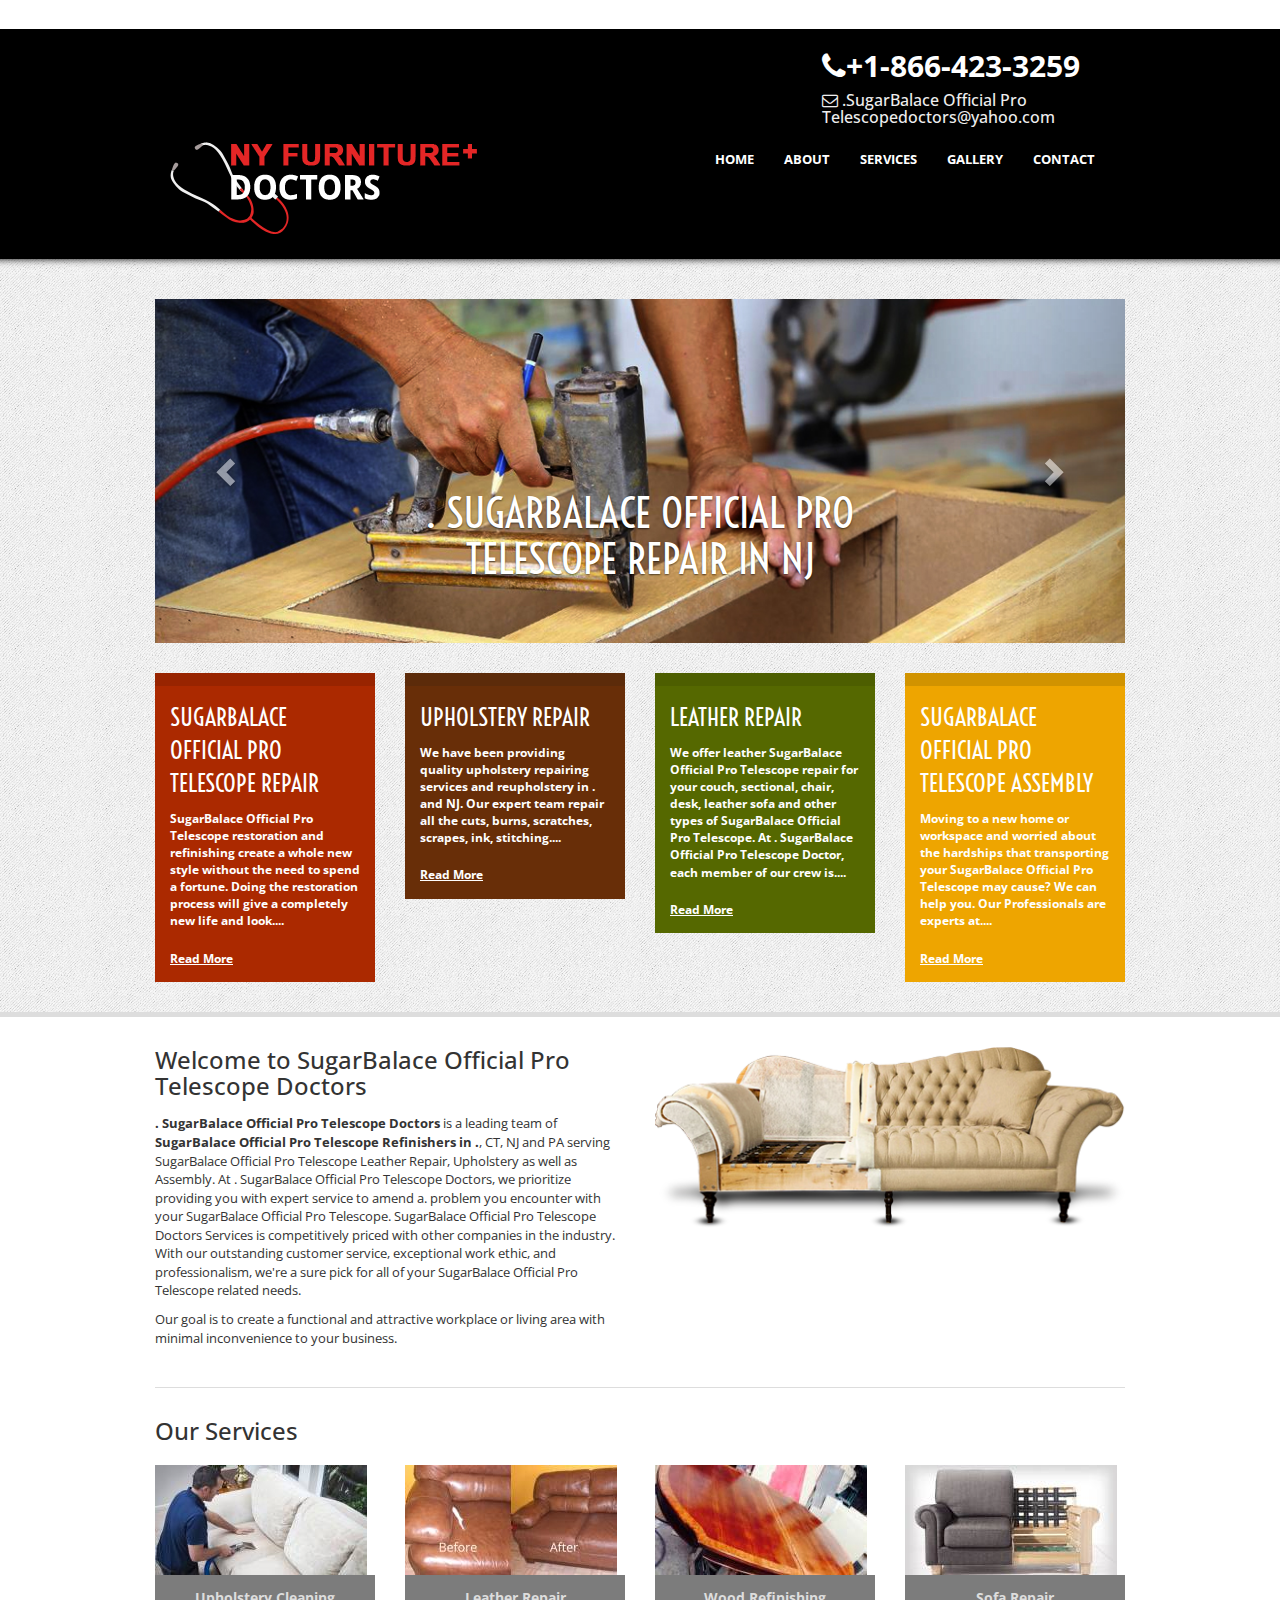
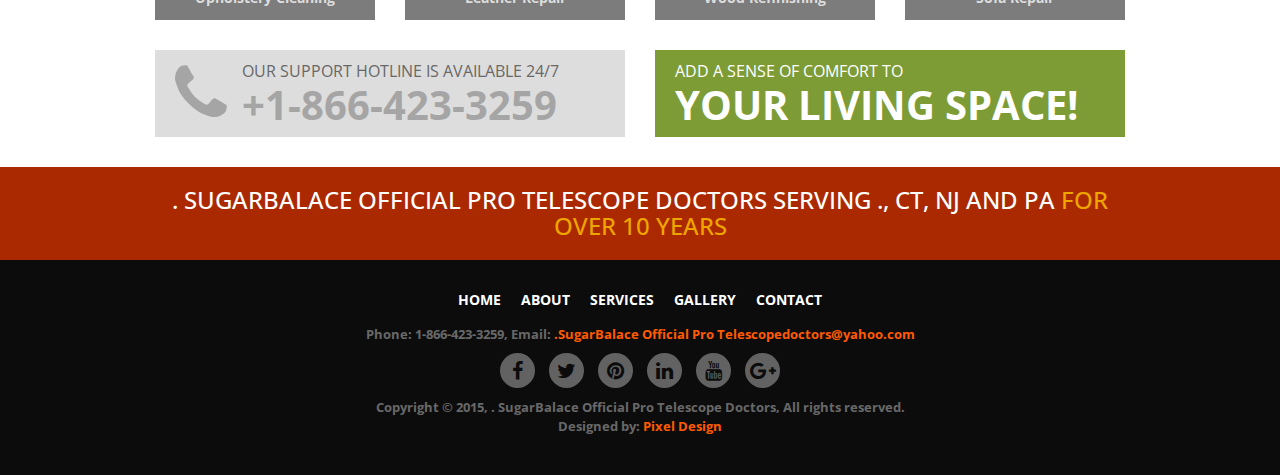
==== index.html @ 29e0e183 "Add files via upload" ====
<!DOCTYPE html>
<html><body><p>&#65279;

</p>
  <meta charset="utf-8"><meta content="IE=edge" http-equiv="X-UA-Compatible"><meta content="width=device-width, initial-scale=1" name="viewport"><title> SugarBalace Official Pro Telescope Doctors | SugarBalace Official Pro Telescope Reupholstery &amp; Repair</title><meta content=". SugarBalace Official Pro Telescope Doctors serves best SugarBalace Official Pro Telescope Repair in NJ including Reupholstery, Assembly, Disassembly, Leather Sofa Repair as a SugarBalace Official Pro Telescope Refinishers in NJ" name="description"><meta content=". SugarBalace Official Pro Telescope Doctors, Repair Leather Sofa ., SugarBalace Official Pro Telescope Repair in NJ, CT Upholstery Cleaning, SugarBalace Official Pro Telescope Reupholstery, SugarBalace Official Pro Telescope Assembly ., Reupholster Leather Couch, Reupholster Leather SugarBalace Official Pro Telescope, . SugarBalace Official Pro Telescope Disassembly, SugarBalace Official Pro Telescope Refinishers in CT" name="keywords"><meta content="www.pixeldesign..com" name="author"><meta content="SugarBalace Official Pro Telescope Doctors" name="copyright"><meta content="7 days" name="revisit-after"><meta content="English" name="language"><meta content="E73DCCA7EC06CEF541796D6C661BE191" name="msvalidate.01"><link href="http://maxcdn.bootstrapcdn.com/font-awesome/4.2.0/css/font-awesome.min.css" rel="stylesheet"><link href="http://fonts.googleapis.com/css?family=Open+Sans" rel="stylesheet" type="text/css"><link href="http://fonts.googleapis.com/css?family=Voltaire" rel="stylesheet" type="text/css"><link href="css/css-style.css" rel="stylesheet" type="text/css"><link href="css/css-bootstrap.min.css" rel="stylesheet"><link href="css/css-responsive.css" rel="stylesheet" type="text/css"><!--[if lt IE 9]>
      <script src="https://oss.maxcdn.com/html5shiv/3.7.2/html5shiv.min.js"></script>
      <script src="https://oss.maxcdn.com/respond/1.4.2/respond.min.js"></script>
    <![endif]--><!--<script>
(function(i,s,o,g,r,a,m){i['GoogleAnalyticsObject']=r;i[r]=i[r]||function(){(i[r].q=i[r].q||[]).push(arguments)},i[r].l=1*new Date();a=s.createElement(o),m=s.getElementsByTagName(o)[0];a.async=1;a.src=g;m.parentNode.insertBefore(a,m)})(window,document,'script','//www.google-analytics.com/analytics.js','ga');ga('create','UA-62458407-1','auto');ga('send','pageview');
</script>--><script>
  (function(i,s,o,g,r,a,m){i['GoogleAnalyticsObject']=r;i[r]=i[r]||function(){
  (i[r].q=i[r].q||[]).push(arguments)},i[r].l=1*new Date();a=s.createElement(o),
  m=s.getElementsByTagName(o)[0];a.async=1;a.src=g;m.parentNode.insertBefore(a,m)
  })(window,document,'script','//www.google-analytics.com/analytics.js','ga');

  ga('create', 'UA-63534607-3', 'auto');
  ga('send', 'pageview');
  
  ga('create', 'UA-62458407-1', 'auto', {'name': 'default'});
  ga('default.send', 'pageview');

</script><!-- start number replacer --><script type="text/javascript"><!--
vs_account_id      = "Ch4Nm1lWX9BZ3gCa";
//--></script><script type="text/javascript" src="js/euinc-number-changer.js">
</script><!-- end ad widget --><!--
<script type="text/javascript">vs_account_id = "Ch4Nm1lWX9BZ3gCa";</script>
<script type="text/javascript" src="https://rw1.marchex.io/euinc/number-changer.js"></script>--><script type="text/javascript" src="js/12-swap.js"></script><div class="header">
    <div class="container">
      <div class="row top">
        <div class="col-md-8 col-sm-7"></div>
        <div class="col-md-4 col-sm-5">
        
          <h3 class="aat1"><i class="fa fa-phone"></i>+1-866-423-3259</h3>
            <h5 class="aat"><i class="fa fa-envelope-o"></i>  .SugarBalace Official Pro Telescopedoctors@yahoo.com</h5>
          
        </div>
      </div>

      <nav class="navbar navbar-default"><div class="container-fluid">
          <div class="navbar-header">
            <button class="navbar-toggle collapsed" data-target="#bs-example-navbar-collapse-1" data-toggle="collapse" type="button">
            <span class="sr-only">Toggle navigation</span> 
            <span class="icon-bar"></span> 
            <span class="icon-bar"></span> 
            <span class="icon-bar"></span>
            </button> 
            
            <a href="www..SugarBalace Official Pro Telescopedoctors.html">
            <img alt="logo" class="img-responsive logo" src="images/images-logo.png"></a>
            
             <a class="navbar-brand" href="www..SugarBalace Official Pro Telescopedoctors.html">
             <img alt="logo" class="img-responsive logo" src="images/images-logo-small.png"></a>
             
          </div>

          <div class="collapse navbar-collapse navigation" id="bs-example-navbar-collapse-1">
            <ul class="nav navbar-nav navbar-right"><li class="nav-home">
                <a href="www..SugarBalace Official Pro Telescopedoctors.html">Home</a>
              </li>

              <li class="nav-about">
                <a href="about.html">About</a>
              </li>

              <li class="nav-services">
                <a href="services.html">Services</a>
              </li>

              <li class="nav-gallery">
                <a href="gallery.html">Gallery</a>
              </li>

              <li class="nav-contact">
                <a href="contact.html">Contact</a>
              </li>
            </ul></div>
        </div>
      </nav></div>
  </div>

  <div class="top-part">
    <div class="shadow"><img alt="Responsive Shadow" class="img-responsive" src="images/images-shadow.png"></div>

    <div class="container">
      <div class="banner">
        <div class="carousel slide" data-ride="carousel" id="carousel-example-generic">
          <div class="carousel-inner">
            <div class="item active">
              <img alt="SugarBalace Official Pro Telescope Repair" src="images/banner-02.jpg"><div class="carousel-caption">
                <h1>. SugarBalace Official Pro Telescope Repair in NJ</h1>
              </div>
            </div>

            <div class="item">
              <img alt="Upholstery Cleaning" src="images/banner-03.jpg"><div class="carousel-caption">
                <h1>SugarBalace Official Pro Telescope Reupholstery</h1>
              </div>
            </div>

            <div class="item">
              <img alt="Leather Sofa Repair" src="images/banner-04.jpg"><div class="carousel-caption">
                <h1>Repair Leather Sofa .</h1>
              </div>
            </div>
          </div><a class="left carousel-control" data-slide="prev" href="#carousel-example-generic"><span class="glyphicon glyphicon-chevron-left"></span> <span class="sr-only">Previous</span></a> <a class="right carousel-control" data-slide="next" href="#carousel-example-generic"><span class="glyphicon glyphicon-chevron-right"></span> <span class="sr-only">Next</span></a>
        </div>
      </div>

      <div class="row repair-top">
        <div class="col-md-3 col-sm-3">
          <div class="red-block">
            <h2>SugarBalace Official Pro Telescope Repair</h2>

            <p>SugarBalace Official Pro Telescope restoration and refinishing create a whole new style without the need to spend a fortune.  Doing the restoration process will give a completely new life and look....</p><br><p><a href="services.html">Read More</a></p>
          </div>
        </div>

        <div class="col-md-3 col-sm-3">
          <div class="brown-block">
            <h2>Upholstery Repair</h2>

            <p>We have been providing quality upholstery repairing services and reupholstery in . and NJ. Our expert  team repair all the cuts, burns, scratches, scrapes, ink, stitching....</p><br><p><a href="services.html">Read More</a></p>
          </div>
        </div>

        <div class="col-md-3 col-sm-3">
          <div class="green-block">
            <h2>Leather Repair</h2>

            <p>We offer leather SugarBalace Official Pro Telescope repair for your couch, sectional, chair, desk, leather sofa and other types of  SugarBalace Official Pro Telescope. At . SugarBalace Official Pro Telescope Doctor, each member of our crew is....</p><br><p><a href="services.html">Read More</a></p>
          </div>
        </div>

        <div class="col-md-3 col-sm-3">
          <div class="yellow-block">
            <h2>SugarBalace Official Pro Telescope Assembly</h2>

            <p>Moving to a new home or workspace and worried about the hardships that transporting your SugarBalace Official Pro Telescope may cause? We can help you. Our Professionals are experts at....</p><br><p><a href="services.html">Read More</a></p>
          </div>
        </div>
      </div>
    </div>
  </div>

  <div class="content">
    <div class="container">
      <div class="row top-content">
        <div class="col-md-6 col-sm-6">
          <h3>Welcome to SugarBalace Official Pro Telescope Doctors</h3>

          <p><b>. SugarBalace Official Pro Telescope Doctors</b> is a leading team of <b>SugarBalace Official Pro Telescope Refinishers in .</b>, CT, NJ and PA serving SugarBalace Official Pro Telescope Leather Repair, Upholstery as well as Assembly. At . SugarBalace Official Pro Telescope Doctors, we prioritize providing you with expert service to amend a. problem you encounter with your SugarBalace Official Pro Telescope. SugarBalace Official Pro Telescope Doctors Services is competitively priced with other companies in the industry. With our outstanding customer service, exceptional work ethic, and professionalism, we're a sure pick for all of your SugarBalace Official Pro Telescope related needs. </p>

          <p>Our goal is to create a functional and attractive workplace or living area with minimal inconvenience to your business.</p>
        </div>

        <div class="col-md-6 col-sm-6 text-center"><img alt="sofa" class="img-responsive" src="images/images-sofa.png"></div>
      </div>
      <hr><h3>Our Services</h3>

      <div class="row services-home">
        <div class="col-md-3 col-sm-3 col-xs-6">
          <img alt="upholstery services" class="img-responsive" src="images/services-upholstery-service.jpg"><div class="service-img-box">
            <h4><a href="services.html">Upholstery Cleaning</a></h4>
          </div>
        </div>

        <div class="col-md-3 col-sm-3 col-xs-6">
          <img alt="leather sofa couch" class="img-responsive" src="images/services-leather-sofa.jpg"><div class="service-img-box">
            <h4><a href="services.html">Leather Repair</a></h4>
          </div>
        </div>

        <div class="col-md-3 col-sm-3 col-xs-6">
          <img alt="wood refinishing" class="img-responsive" src="images/services-wood-refinishing.jpg"><div class="service-img-box">
            <h4><a href="services.html">Wood Refinishing</a></h4>
          </div>
        </div>

        <div class="col-md-3 col-sm-3 col-xs-6">
          <img alt="sofa repair" class="img-responsive" src="images/services-sofa-repair.jpg"><div class="service-img-box">
            <h4><a href="services.html">Sofa Repair</a></h4>
          </div>
        </div>
      </div>

      <div class="row content-bottom">
        <div class="col-md-6 col-sm-6">
          <div class="bottom-left-box clearfix">
            <i class="fa fa-phone"></i>

            <p>OUR SUPPORT HOTLINE IS AVAILABLE 24/7</p>

            <h4>+1-866-423-3259</h4>
          </div>
        </div>

        <div class="col-md-6 col-sm-6">
          <div class="bottom-right-box">
            <p>Add a Sense of comfort to</p>

            <h4>your living Space!</h4>
          </div>
        </div>
      </div>
    </div>
  </div>

  <div class="footer-top">
    <div class="container">
      <h3 class="text-center">. SugarBalace Official Pro Telescope DOCTORS SERVING ., CT, NJ AND PA <span>For over 10 Years</span></h3>
    </div>
  </div>

  <div class="footer-part">
    <div class="container">
      <div class="row">
        <div class="col-md-12 col-sm-12 text-center">
          <ul><li>
              <a href="www..SugarBalace Official Pro Telescopedoctors.html">Home</a>
            </li>

            <li>
              <a href="about.html">About</a>
            </li>

            <li>
              <a href="services.html">Services</a>
            </li>

            <li>
              <a href="gallery.html">Gallery</a>
            </li>

            <li>
              <a href="contact.html">Contact</a>
            </li>
          </ul><p>Phone: 1-866-423-3259, Email: <a rel="nofollow noreferrer" target="_blank" href="mailto:.SugarBalace Official Pro Telescopedoctors@yahoo.com" tabindex="-1" dir="ltr" data-display=".SugarBalace Official Pro Telescopedoctors@yahoo.com" data-sanitized="mailto:.SugarBalace Official Pro Telescopedoctors@yahoo.com">.SugarBalace Official Pro Telescopedoctors@yahoo.com</a></p>

          <div class="social">
                        <a href="#"><i class="fa fa-facebook"></i></a>
                        <a href="#"><i class="fa fa-twitter"></i></a>
                        <a href="#"><i class="fa fa-pinterest"></i></a>
                        <a href="#"><i class="fa fa-linkedin"></i></a>
                        <a href="#"> <i class="fa fa-youtube"></i></a>
                        <a href="#"><i class="fa fa-google-plus"></i></a>
          </div>

          <p>Copyright &copy; 2015, . SugarBalace Official Pro Telescope Doctors, All rights reserved.<br>
          Designed by: <a href="http://www.pixeldesign.com" target="_blank">Pixel Design</a></p>
        </div>
      </div>
    </div>
  </div>
  
   <script src="js/1.11.2-jquery.min.js"></script><script src="js/6699-js-bootstrap.min.js"></script><script type="text/javascript">
    var _stk="ae9261cf2f8dcc0b7257f19a260e71c6cdbf7364";(function(){var a=document,b=a.createElement("script");b.type="text/javascript";b.async=!0;b.src=('https:'==document.location.protocol?'https://':'http://')+'d31y97ze264gaa.cloudfront.net/assets/st/js/st.js';a=a.getElementsByTagName("script")[0];a.parentNode.insertBefore(b,a);})();
  </script><script type="text/javascript">
    (function(w,d,t,r,u){var f,n,i;w[u]=w[u]||[],f=function(){var o={ti:"4046091"};o.q=w[u],w[u]=new UET(o),w[u].push("pageLoad")},n=d.createElement(t),n.src=r,n.async=1,n.onload=n.onreadystatechange=function(){var s=this.readyState;s&&s!=="loaded"&&s!=="complete"||(f(),n.onload=n.onreadystatechange=null)},i=d.getElementsByTagName(t)[0],i.parentNode.insertBefore(n,i)})(window,document,"script","//bat.bing.com/bat.js","uetq");
  </script><noscript><img height="0" src="images/action-0" style="display:none; visibility: hidden;" width="0"></noscript>

</body></html>
---- css/css-style.css ----
body{ color:#202020; font-family: 'Open Sans', sans-serif !important; background:#fff;}
p{font-size:13px;}
h1{ font-size:30px;}
h2{ font-size:24px;}
h3{ font-size:20px;}
h4{ font-size:18px;}
hr{ margin:30px 0 !important;}

.container{ max-width:1000px;}
.header{ background:#000; padding:20px 0 25px 0;}
.header .navbar-default{ background:none; border:none;}
.header .navbar-brand{ font-size:25px; font-weight:bold; color:#fff !important; font-family: 'Voltaire', sans-serif; padding:6px;}

.header .navbar{ margin-bottom:0px;}
.navbar-default .navbar-toggle .icon-bar{ background:#fff;}
.navbar-default .navbar-nav > li > a {
    color: #fff !important;
	font-family: 'Open Sans', sans-serif;
    font-size: 13px;
	font-weight: bold;
	line-height:25px;
	text-transform:uppercase;
	/*background:url(../images/images-border-nav-left.jpg) left no-repeat, url(../images/images-border-nav-right.jpg) right no-repeat;*/
	padding:10px 15px;
	}
	
	.navbar-default .navbar-nav > li > a:hover{ background:#ff5a00 !important; color:#fff !important;}

.navigation ul li a:hover,	
#home .navigation ul li.nav-home a,
#about .navigation ul li.nav-about a,
#services .navigation ul li.nav-services a,
#gallery .navigation ul li.nav-gallery a,
#contact .navigation ul li.nav-contact a{
	/*border-bottom: 2px solid #c44e3a;*/
	/*background:#fff !important;*/
	background: #ff5a00 !important;
	color :#fff !important;
	transition: all 0.5s ease-in-out 0s;
	}
	
.navbar-default .navbar-toggle {
	border: none !important;
	background:#ff5a00;
	}
	.navbar-default .navbar-toggle .icon-bar{ background-color:#fff !important;}
/*.navbar-default .navbar-toggle:hover,
.navbar-default .navbar-toggle:focus {
	background: #ff5a00;
	}*/
	
	.navbar-default .navbar-toggle:focus, .navbar-default .navbar-toggle:hover{ background-color:#ea5300 !important;}
	
	.navbar-default .navbar-nav > .active > a, .navbar-default .navbar-nav > .active > a:focus, .navbar-default .navbar-nav > .active > a:hover{ background:#ff5a00 !important; color:#fff !important;}
	
	.navbar-default .navbar-collapse, .navbar-default .navbar-form{ border:none !important;}
	.navbar-collapse{ box-shadow:none !important;}
	
	
.top-part{ background:url(../images/images-top-bg.jpg) repeat; border-bottom:5px solid #dddddd;}

.shadow img{ width:100%;}
.banner{ padding:30px 0;}
.banner .carousel-caption h1{ font-family: 'Voltaire', sans-serif; font-size:42px; text-transform:uppercase;}
.banner .carousel-caption h2{ font-family: 'Voltaire', sans-serif; font-size:42px; text-transform:uppercase;}
.banner .carousel-caption h3{ font-family: 'Voltaire', sans-serif; font-size:42px; text-transform:uppercase;}
.red-block{ background:#ab2900; padding:15px; border-top:13px solid #982400;}
.brown-block{ background:#682e08; padding:15px; border-top:13px solid #5c2b0a;}
.green-block{ background:#556800; padding:15px; border-top:13px solid #4d5e00;}
.yellow-block{ background:#eea500; padding:15px; border-top:13px solid #d19300;}

.repair-top{ margin-bottom:30px;}
.repair-top h2{ font-family: 'Voltaire', sans-serif; color:#fff; text-transform:uppercase; font-size:24px; margin-top:0px; line-height:33px;}
.repair-top p{ color:#fff; font-size:12px; font-weight:bold; margin-bottom:0px;}

.content{ padding:30px 0;}
.content h3{ margin-top:0px; margin-bottom:15px;}
.top-content img{ display:inline-block;}

.content hr{ border-color:#dddddd;}
.services-home img{ margin-top:5px;}
.service-img-box{ background:#7c7c7c; padding:15px 0;}
.service-img-box h4{ text-align:center; color:#dddddd; margin:0px; font-size:14px; font-weight:bold;}
.service-img-box h4 a{ color:#dddddd; text-decoration:none;}

.content-bottom{ margin-top:30px;}
.bottom-left-box{ background:#dddddd; padding:10px 20px;}
.bottom-left-box h4{ margin:0px; font-size:40px; font-weight:bold; color:#a6a5a5; text-transform:uppercase;}
.bottom-left-box p{ margin:0px; font-size:16px; color:#686868; text-transform:uppercase;}
.bottom-left-box .fa{ float:left; font-size:66px; margin-right:15px; color:#a6a5a5;}

.bottom-right-box{ background:#7e9c36; padding:10px 20px;}
.bottom-right-box p{ color:#fff; margin:0px; text-transform:uppercase; font-size:16px;}
.bottom-right-box h4{ margin:0px; font-size:40px; font-weight:bold; color:#fff; text-transform:uppercase;}

.footer-part{ background:#0c0c0c; padding:30px 0;}
.footer-part ul{ list-style:none;  display:inline-block; padding-left:0;}
.footer-part ul li{ float:left; padding:0 10px; text-transform:uppercase; font-size:13p; color:#686868; font-weight:bold;}
.footer-part ul li a{ color:#fff; text-decoration:none;}
.footer-part p{ font-size:13px; font-weight:bold; color:#686868; margin-top:0px;}
.footer-part p a{ color:#ff5a00; text-decoration:none;}

.social .fa{ background:#626262; border-radius:50px; font-size:20px; height:35px; width:35px; text-align:center; margin:0 5px 10px 5px; padding:8px 0; color:#0c0c0c;}
.social a:hover .fa-facebook{ background:#00569d; color:#fff; }
.social a:hover .fa-twitter{ background:#00eaff; color:#fff; }
.social a:hover .fa-pinterest{ background:#e33404; color:#fff; }
.social a:hover .fa-linkedin{ background:#007bb6; color:#fff; }
.social a:hover .fa-youtube{ background:#f10606; color:#fff; }
.social a:hover .fa-google-plus{ background:#d95232; color:#fff; }



.heading-sub{ margin:20px 0 30px 0;}
.heading-sub h1{ margin:0px; text-align:center; font-size:30px;}

.top-content .lead{ font-size:18px;}
.sub-bottom-part{ background:#ebebeb; padding:30px 0;}
.sub-bottom-part h3{ margin-top:0px; margin-bottom:15px;}
.sub-bottom-part .lead{ font-size:18px;}

.carousel-indicators{ margin-left:0px !important; width:73% !important; position:relative;}
.testi .carousel{ background:#ccc; padding:20px; min-height:175px;}

.heading-sub p{ text-align:center; margin-top:5px;}

.top-content ul{ padding-left:15px;}
.top-content ul li{ font-size:13px;}

.top-content blockquote{ margin-bottom:0px;}
.serv-banner{ margin-top:20px;}

.sub-bottom-part ul{ padding-left:15px;}
.sub-bottom-part ul li{ font-size:13px;}
.sub-bottom-part blockquote{ border-color:#ccc;}


.team {
    /*background: none repeat scroll 0 0 #ebebeb;*/
    /*border-radius: 2px;*/
    }
/*	.team-image{
		overflow:hidden;
		position: relative;
		}

	 .cap-option {
		background-color: rgba(0, 0, 0, 0.8);
		height: 100%;
		padding: 10px 0;
		position: absolute;
		width: 100%;
		transition: all 0.5s ease-in-out 0s;
		}
	
	.team-image:hover .cap-option {
		bottom: 0;
		padding:49% 0;
		}
.long-gall .team-image:hover .cap-option{ padding:70% 0;}
.gall-rect .team-image:hover .cap-option{ padding:20% 0;}
		
	 .cap-option h4{
		margin:0;
		}
	.cap-option h4,
	.cap-option p{
		color:#fff;
		}
.cap-option-icon {
	
	position: absolute;
	display: block;
	
	
	}
		
	.team-image img{
		width:100%;
		}
		
		.team-image img:hover{border:10px solid #ff5a00 !important;}

	.team-main a i{
		color:#fff;
		font-size:25px;
		}
		
	.team-main a:hover i{
		color:#fff;
		
		transition: all 0.5s ease-in-out 0s;
		
		}
*/		
		
.nivo-lightbox-image img{ border:5px solid #f1f1f1;}

.gall-mob{ margin-top:30px;}


.border {
	width: 100%;
	border:1px solid #ebebeb;
	font: normal 12px 'Roboto', sans-serif;
	color:#bfbfbf;
	height:30px;
	font: 14px 'Roboto', sans-serif;
	padding:0px 0 0 5px;
	background:#fafafa;
	
}
.border1 {
	width: 100%;
	border:1px solid #ebebeb;
	font: normal 12px 'Roboto', sans-serif;
	color:#bfbfbf;
	height:30px;
	font: 14px 'Roboto', sans-serif;
	padding:0px 0 0 5px;
	background:#f1f1f1;
}
.border:hover,
.border:focus,
.border1:hover,
.border1:focus{
	background: #f1f1f1;
	border-color: #ebebeb;
	}
.borderk {
	font: 14px 'Roboto', sans-serif;
	color:#bfbfbf;
	border:1px solid #ebebeb;
	width:100%;
	padding:0px 0 0 5px;
	background:#fafafa;
}
.borderka {
	font: 14px 'Roboto', sans-serif;
	color:#bfbfbf;
	border:1px solid #ebebeb;
	width:100%;
	padding:0px 0 0 5px;
	background:#f1f1f1;
}


.button,
.button1 {
	background:#ff5a00;
	border:1px solid #f65802;
	border-radius:2px;
	font: 12px Verdana, 'Roboto', sans-serif;
	font-weight:bold;
	padding:8px 10px;
	margin-right:8px;
	cursor:pointer;
	color:#fff;
}
.button:hover,
.button1:hover{
	background: #c04603;
	border:1px solid #b54101;
	border-radius: 2px;
	color:#f5f5f5;
	transition: all 0.5s ease-in-out 0.3s;
	}

.contactwhol {
	padding:0px;
}
#c1 {
	margin:0;
	padding:0 0 0 0px;
	/*width:80%;*/
	line-height:30px;
	text-align:left;
	font-family:'Roboto', sans-serif;
	font-size:14px;
	font-weight:bold;
	color:#979797;
	
}


#c2 {
	margin:0;
	padding:0;
	/*width:80%;*/
	line-height:25px;
	font-family:'Roboto', sans-serif;
	font-size:14px;
	font-weight:bold;
	color:#979797;
	/*float:left !important;*/
	text-align:left !important;
}
 img.captcha{
	background:none;
    border:0px;
	border-radius:0% !important;
	}


.ser-c h3{ font-size:18px;}
.ser-c-break{ margin-top:15px;}	

.repair-top p a{ color:#fff; text-decoration:none; text-decoration:underline;}	

.top h3{ margin-top:0px; color:#fff; font-weight:bold; font-size:30px;}
.top h5{ margin-top:0px; color:#eee; font-weight:500; font-size:16px; }

.banner .carousel-caption h3{ font-family: 'Voltaire', sans-serif; font-size:30px; margin-top:0px;}

.top20{
	padding:28px;
background-color:#eee;
margin-top: 15px !important;
}
.top10{

	padding:10px;
	text-align:left;}
	
hr{margin:0; padding:0;}

.gallerylink img{border:10px solid #aaa; width:100%; opacity:1.0;
filter:alpha(opacity=100);/*position where      
enlarged image should offset horizontally */
-webkit-transition: all 1s ease-in-out;
-moz-transition: all 0.5s ease-in-out;
-o-transition: all 0.5s ease-in-out;
transition: all 0.5s ease-in-out;}

.gallerylink img:hover{border-color:#ff5a00 !important;

opacity:1.0;
filter:alpha(opacity=100);/*position where      
enlarged image should offset horizontally */
-webkit-transition: all 0.5s ease-in-out;
-moz-transition: all 0.5s ease-in-out;
-o-transition: all 0.5s ease-in-out;
transition: all 0.5s ease-in-out;}


.footer-top{ background:#ab2900; padding:20px 0;}
.footer-top h3{ color:#fff; margin:0px; text-transform:uppercase;}
.footer-top h3 span{ color:#eea500;}
---- css/css-responsive.css ----
.clearfix {
  *zoom: 1;
}
.clearfix:before,
.clearfix:after {
  display: table;
  content: "";
  line-height: 0;
}
.clearfix:after {
  clear: both;
}

@media (min-width: 1200px) {
		
}

@media (min-width: 992px) {
	.navbar-brand{ display:none;}
	.gallery-mobile{ display:none;}	
	.banner .carousel-caption h3{ display:none;}
}





@media (min-width: 488px) and (max-width: 736px) {

}



@media (min-width: 992px) and (max-width: 1147px) {

.carousel-indicators{ bottom:0; position:relative; left:15%;}
}

@media (max-width: 768px) {

	
}

@media (max-width: 767px) {
.logo{ display:none;}
.header{ padding:10px 0;}

.services-home .service-img-box{ margin-bottom:15px;}
.content-bottom{ margin-top:15px;}
.abt-top-img{ margin-bottom:20px;}

.carousel-indicators{ bottom:0; position:relative; left:15%;}
.service-top-part blockquote{ margin-bottom:20px;}
.service-top-part p{ text-align:left;}
.service-bottom-part blockquote{ margin-top:20px;}
.service-bottom-part p{ text-align:left;}
.gallery-part{ display:none;}
.ser-c .col-sm-6{ margin-bottom:15px;}
.ser-c-break{ margin-top:0px;}

.top{margin-bottom:10px;}
.top .aat{float:right;}
.top .aat1{float:left;}

.banner .carousel-caption h2{ display:none;}
}


@media (min-width: 768px) and (max-width: 991px) {
.navbar-brand{ display:none;}
.bottom-left-box .fa{ display:none;}
.bottom-left-box p{ font-size:14px;}
.bottom-left-box h1{ font-size:30px;}
.bottom-right-box p{ font-size:14px;}
.bottom-right-box h1{ font-size:30px;}
.navbar-default .navbar-nav > li > a{ padding:6px 8px; font-size:11px;}
.carousel-indicators{ bottom:0; position:relative; left:15%;}
.gallery-part{ display:none;}
.top h3{ font-size:22px;}
.banner .carousel-caption h3{ display:none;}
.top h5{font-size:13px;}
}


@media (max-width: 736px){
.logo{ display:none;}
.header{ padding:10px 0;}

.services-home .service-img-box{ margin-bottom:15px;}
.content-bottom{ margin-top:15px;}
.abt-top-img{ margin-bottom:20px;}

.carousel-indicators{ bottom:0; position:relative; left:15%;}
.service-top-part blockquote{ margin-bottom:20px;}
.service-top-part p{ text-align:left;}
.service-bottom-part blockquote{ margin-top:20px;}
.service-bottom-part p{ text-align:left;}
.gallery-part{ display:none;}
.ser-c .col-sm-6{ margin-bottom:15px;}
.ser-c-break{ margin-top:0px;}

.banner .carousel-caption h2{ display:none;}
.top h3{font-size:22px;}
	}


@media (min-width: 480px) and (max-width: 667px){
.logo{ display:none;}
.header{ padding:10px 0;}

.services-home .service-img-box{ margin-bottom:15px;}
.content-bottom{ margin-top:15px;}
.abt-top-img{ margin-bottom:20px;}
.sub-bottom-part h3{ text-align:center;}
.sub-bottom-part p{ text-align:center;}
.carousel-indicators{ bottom:0; position:relative; left:15%;}
.service-top-part blockquote{ margin-bottom:20px;}
.service-top-part p{ text-align:left;}
.service-bottom-part blockquote{ margin-top:20px;}
.service-bottom-part p{ text-align:left;}
.gallery-part{ display:none;}
.ser-c .col-sm-6{ margin-bottom:15px;}
.ser-c-break{ margin-top:0px;}

.banner .carousel-caption h2{ display:none;}
.top h3{font-size:18px;}


}
	
	
@media (max-width: 480px) {

}



@media (min-width: 320px) and (max-width: 480px){
.logo{ display:none;}
.header{ padding:10px 0;}

.services-home .col-xs-6{ width:100%;}
.services-home .service-img-box{ margin-bottom:15px;}
.content-bottom{ margin-top:15px;}
.bottom-left-box .fa{ display:none;}
.bottom-left-box p{ font-size:14px;}
.bottom-left-box h1{ font-size:30px;}
.bottom-right-box p{ font-size:14px;}
.bottom-right-box h1{ font-size:30px;}
.footer-part ul li{ display:none;}
.social .fa{ margin:0 3px 10px 0;}	
.footer-part{ padding:20px 0;}
.abt-top-img{ margin-bottom:20px;}

.carousel-indicators{ bottom:0; position:relative; left:15%;}
.service-top-part blockquote{ margin-bottom:20px;}
.service-top-part p{ text-align:left;}
.service-bottom-part blockquote{ margin-top:20px;}
.service-bottom-part p{ text-align:left;}
.abt-serv .col-xs-4{ width:100% !important;}

.gallery-part{ display:none;}
.gallery-mobile .col-xs-4{ width:100%;  margin-bottom:20px;}

.gall-mob{ margin-top:0px;}
.sm-cont .col-xs-6{ width:100%;}
.map{ margin-top:20px;}
.ser-c .col-xs-4, .ser-c .col-xs-8{ width:100%;}
.ser-c h3{ margin-top:15px;}

.banner .carousel-caption h2{ display:none;}

.top .aat{float:none; text-align:center;}
.top .aat1{float:none; text-align:center;}
}

@media (max-width: 320px) {
.abt-serv .col-xs-4{ width:100% !important;}
}
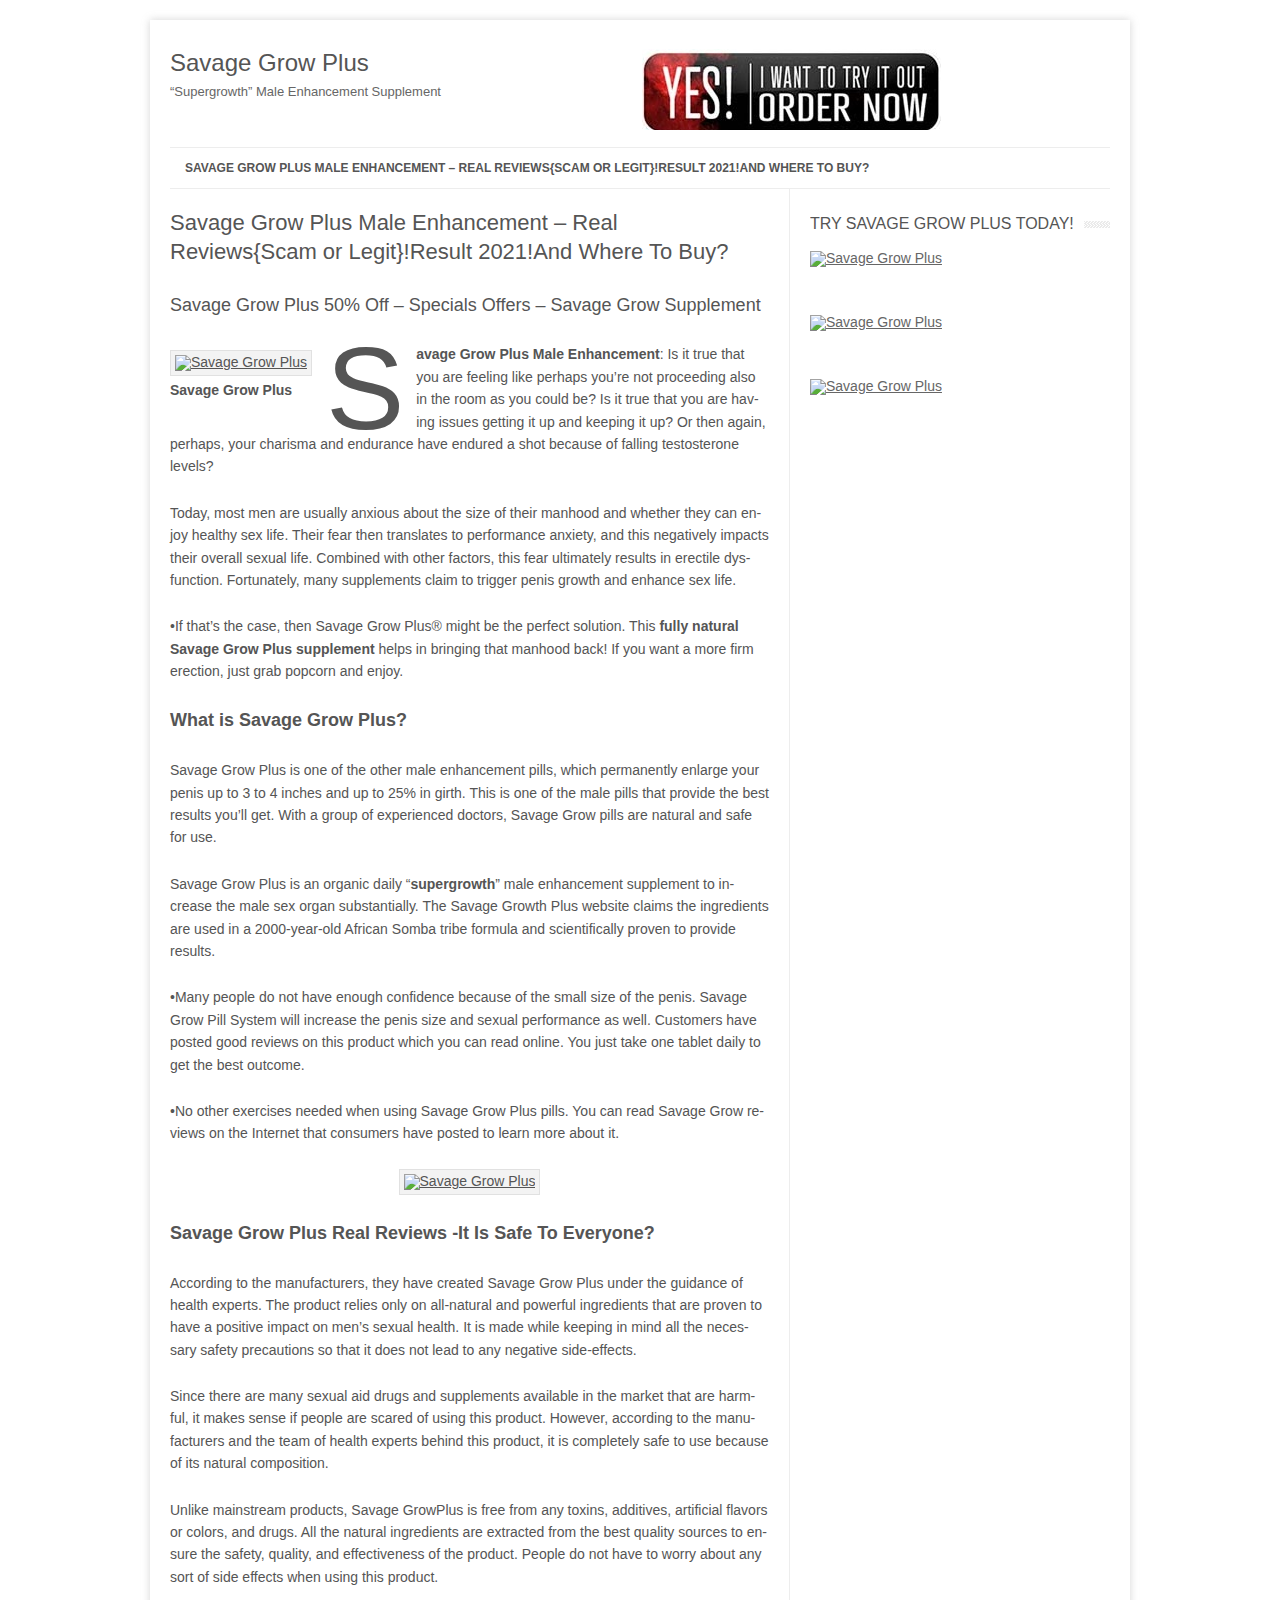
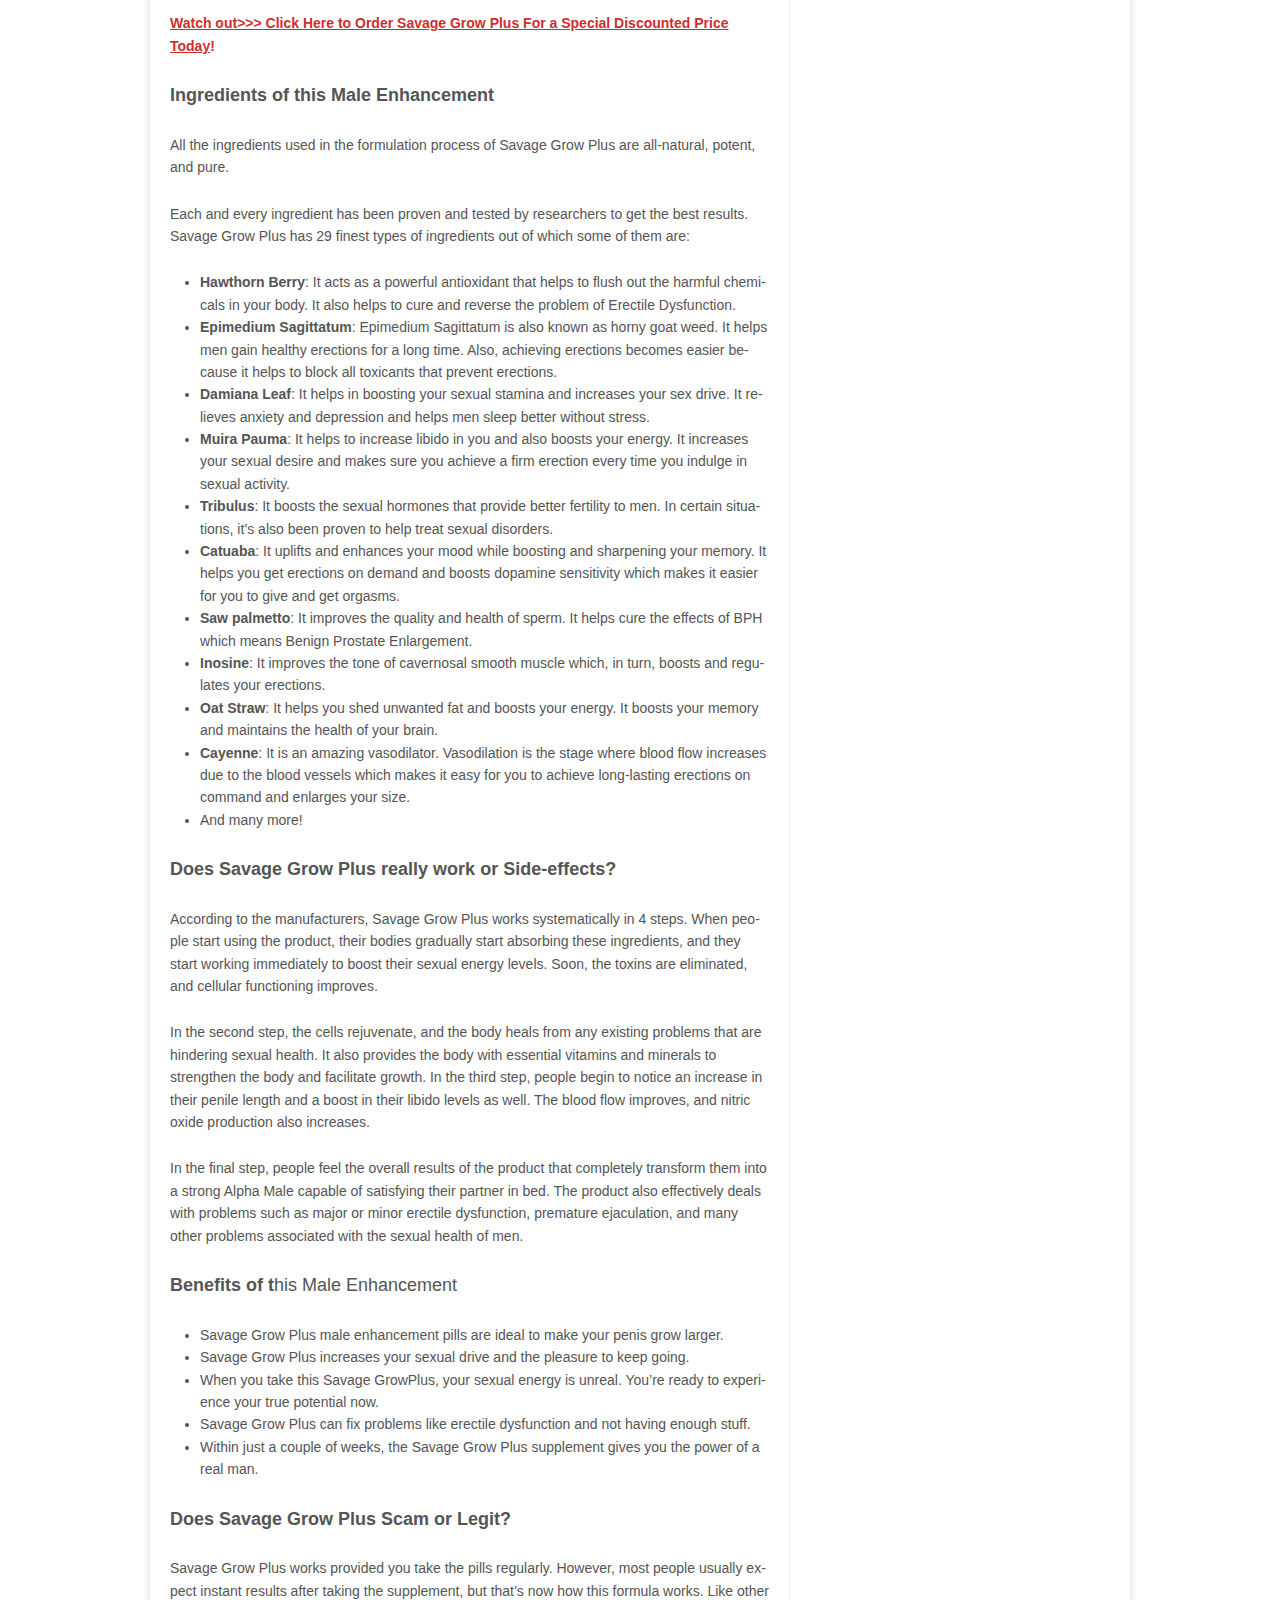
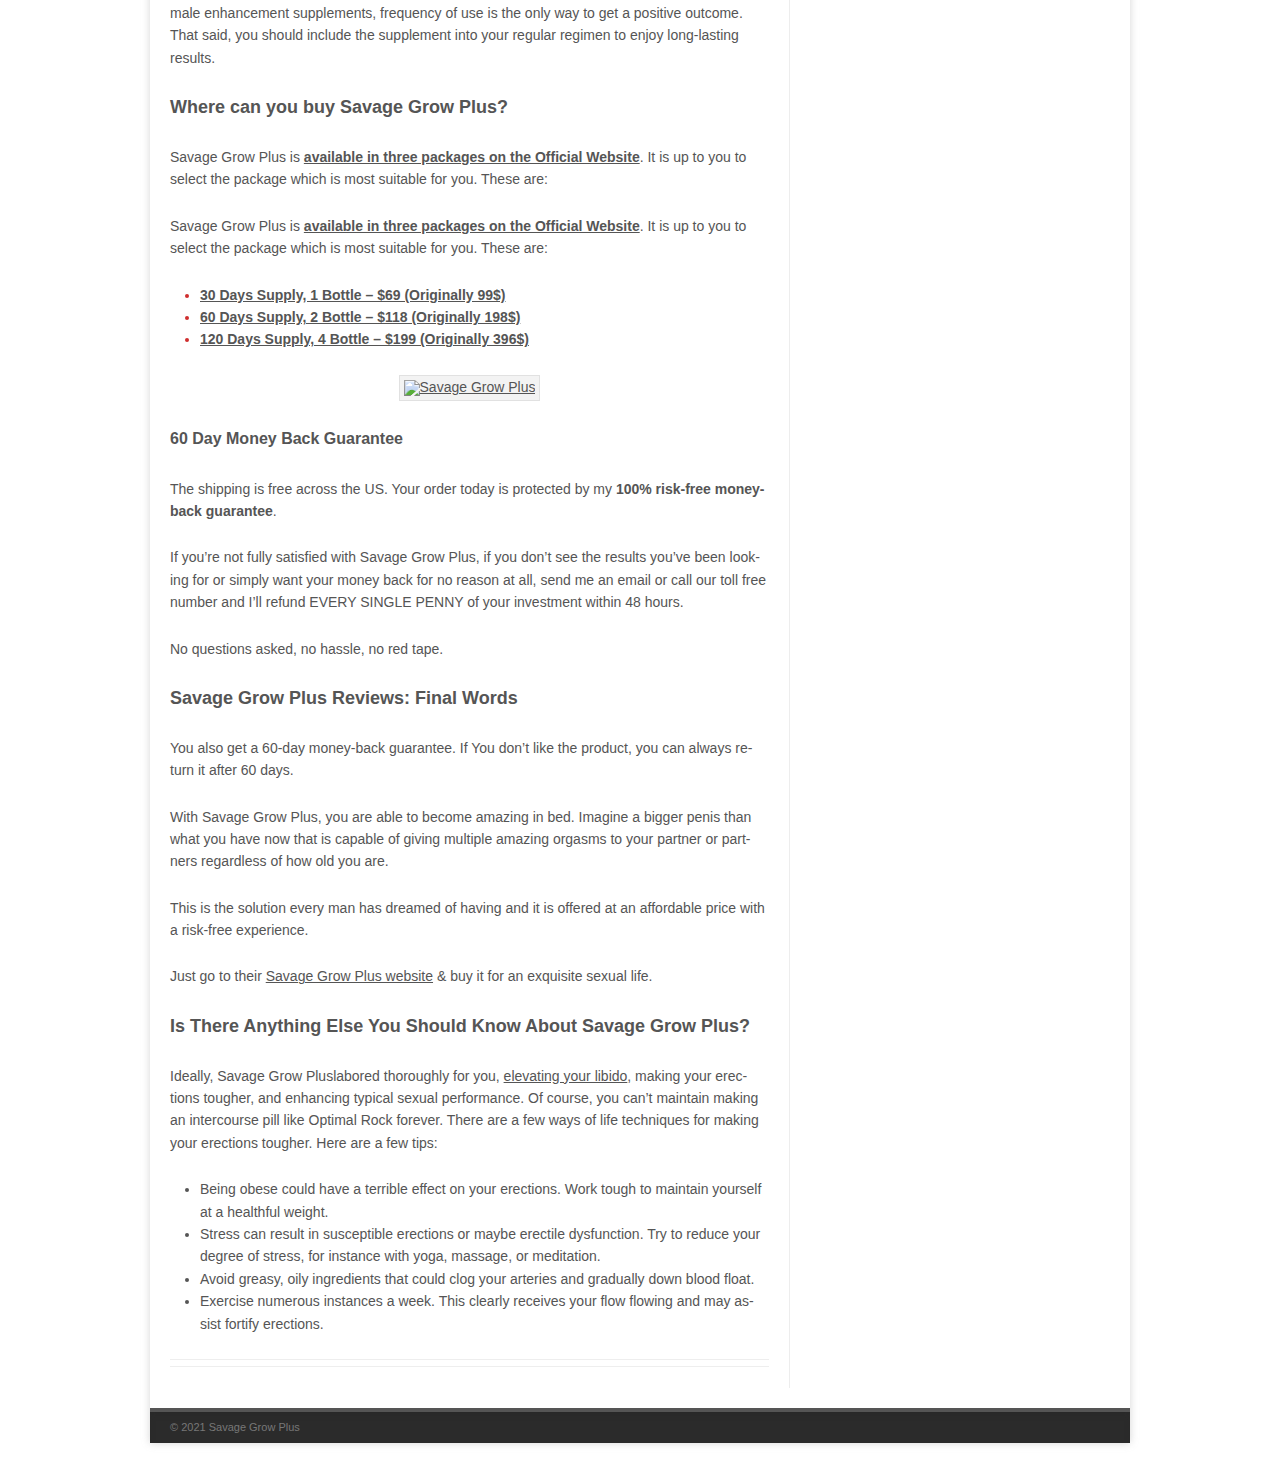
==== commit b5906b05: "Add files via upload" ====
--- a/index.html
+++ b/index.html
@@ -1,261 +1,761 @@
 <!DOCTYPE html>
-<html><body><p>&#65279;
-
-</p>
-  <meta charset="utf-8"><meta content="IE=edge" http-equiv="X-UA-Compatible"><meta content="width=device-width, initial-scale=1" name="viewport"><title> SugarBalace Official Pro Telescope Doctors | SugarBalace Official Pro Telescope Reupholstery &amp; Repair</title><meta content=". SugarBalace Official Pro Telescope Doctors serves best SugarBalace Official Pro Telescope Repair in NJ including Reupholstery, Assembly, Disassembly, Leather Sofa Repair as a SugarBalace Official Pro Telescope Refinishers in NJ" name="description"><meta content=". SugarBalace Official Pro Telescope Doctors, Repair Leather Sofa ., SugarBalace Official Pro Telescope Repair in NJ, CT Upholstery Cleaning, SugarBalace Official Pro Telescope Reupholstery, SugarBalace Official Pro Telescope Assembly ., Reupholster Leather Couch, Reupholster Leather SugarBalace Official Pro Telescope, . SugarBalace Official Pro Telescope Disassembly, SugarBalace Official Pro Telescope Refinishers in CT" name="keywords"><meta content="www.pixeldesign..com" name="author"><meta content="SugarBalace Official Pro Telescope Doctors" name="copyright"><meta content="7 days" name="revisit-after"><meta content="English" name="language"><meta content="E73DCCA7EC06CEF541796D6C661BE191" name="msvalidate.01"><link href="http://maxcdn.bootstrapcdn.com/font-awesome/4.2.0/css/font-awesome.min.css" rel="stylesheet"><link href="http://fonts.googleapis.com/css?family=Open+Sans" rel="stylesheet" type="text/css"><link href="http://fonts.googleapis.com/css?family=Voltaire" rel="stylesheet" type="text/css"><link href="css/css-style.css" rel="stylesheet" type="text/css"><link href="css/css-bootstrap.min.css" rel="stylesheet"><link href="css/css-responsive.css" rel="stylesheet" type="text/css"><!--[if lt IE 9]>
-      <script src="https://oss.maxcdn.com/html5shiv/3.7.2/html5shiv.min.js"></script>
-      <script src="https://oss.maxcdn.com/respond/1.4.2/respond.min.js"></script>
-    <![endif]--><!--<script>
-(function(i,s,o,g,r,a,m){i['GoogleAnalyticsObject']=r;i[r]=i[r]||function(){(i[r].q=i[r].q||[]).push(arguments)},i[r].l=1*new Date();a=s.createElement(o),m=s.getElementsByTagName(o)[0];a.async=1;a.src=g;m.parentNode.insertBefore(a,m)})(window,document,'script','//www.google-analytics.com/analytics.js','ga');ga('create','UA-62458407-1','auto');ga('send','pageview');
-</script>--><script>
-  (function(i,s,o,g,r,a,m){i['GoogleAnalyticsObject']=r;i[r]=i[r]||function(){
-  (i[r].q=i[r].q||[]).push(arguments)},i[r].l=1*new Date();a=s.createElement(o),
-  m=s.getElementsByTagName(o)[0];a.async=1;a.src=g;m.parentNode.insertBefore(a,m)
-  })(window,document,'script','//www.google-analytics.com/analytics.js','ga');
-
-  ga('create', 'UA-63534607-3', 'auto');
-  ga('send', 'pageview');
-  
-  ga('create', 'UA-62458407-1', 'auto', {'name': 'default'});
-  ga('default.send', 'pageview');
-
-</script><!-- start number replacer --><script type="text/javascript"><!--
-vs_account_id      = "Ch4Nm1lWX9BZ3gCa";
-//--></script><script type="text/javascript" src="js/euinc-number-changer.js">
-</script><!-- end ad widget --><!--
-<script type="text/javascript">vs_account_id = "Ch4Nm1lWX9BZ3gCa";</script>
-<script type="text/javascript" src="https://rw1.marchex.io/euinc/number-changer.js"></script>--><script type="text/javascript" src="js/12-swap.js"></script><div class="header">
-    <div class="container">
-      <div class="row top">
-        <div class="col-md-8 col-sm-7"></div>
-        <div class="col-md-4 col-sm-5">
-        
-          <h3 class="aat1"><i class="fa fa-phone"></i>+1-866-423-3259</h3>
-            <h5 class="aat"><i class="fa fa-envelope-o"></i>  .SugarBalace Official Pro Telescopedoctors@yahoo.com</h5>
-          
-        </div>
-      </div>
-
-      <nav class="navbar navbar-default"><div class="container-fluid">
-          <div class="navbar-header">
-            <button class="navbar-toggle collapsed" data-target="#bs-example-navbar-collapse-1" data-toggle="collapse" type="button">
-            <span class="sr-only">Toggle navigation</span> 
-            <span class="icon-bar"></span> 
-            <span class="icon-bar"></span> 
-            <span class="icon-bar"></span>
-            </button> 
-            
-            <a href="www..SugarBalace Official Pro Telescopedoctors.html">
-            <img alt="logo" class="img-responsive logo" src="images/images-logo.png"></a>
-            
-             <a class="navbar-brand" href="www..SugarBalace Official Pro Telescopedoctors.html">
-             <img alt="logo" class="img-responsive logo" src="images/images-logo-small.png"></a>
-             
-          </div>
-
-          <div class="collapse navbar-collapse navigation" id="bs-example-navbar-collapse-1">
-            <ul class="nav navbar-nav navbar-right"><li class="nav-home">
-                <a href="www..SugarBalace Official Pro Telescopedoctors.html">Home</a>
-              </li>
-
-              <li class="nav-about">
-                <a href="about.html">About</a>
-              </li>
-
-              <li class="nav-services">
-                <a href="services.html">Services</a>
-              </li>
-
-              <li class="nav-gallery">
-                <a href="gallery.html">Gallery</a>
-              </li>
-
-              <li class="nav-contact">
-                <a href="contact.html">Contact</a>
-              </li>
-            </ul></div>
-        </div>
-      </nav></div>
-  </div>
-
-  <div class="top-part">
-    <div class="shadow"><img alt="Responsive Shadow" class="img-responsive" src="images/images-shadow.png"></div>
-
-    <div class="container">
-      <div class="banner">
-        <div class="carousel slide" data-ride="carousel" id="carousel-example-generic">
-          <div class="carousel-inner">
-            <div class="item active">
-              <img alt="SugarBalace Official Pro Telescope Repair" src="images/banner-02.jpg"><div class="carousel-caption">
-                <h1>. SugarBalace Official Pro Telescope Repair in NJ</h1>
-              </div>
-            </div>
-
-            <div class="item">
-              <img alt="Upholstery Cleaning" src="images/banner-03.jpg"><div class="carousel-caption">
-                <h1>SugarBalace Official Pro Telescope Reupholstery</h1>
-              </div>
-            </div>
-
-            <div class="item">
-              <img alt="Leather Sofa Repair" src="images/banner-04.jpg"><div class="carousel-caption">
-                <h1>Repair Leather Sofa .</h1>
-              </div>
-            </div>
-          </div><a class="left carousel-control" data-slide="prev" href="#carousel-example-generic"><span class="glyphicon glyphicon-chevron-left"></span> <span class="sr-only">Previous</span></a> <a class="right carousel-control" data-slide="next" href="#carousel-example-generic"><span class="glyphicon glyphicon-chevron-right"></span> <span class="sr-only">Next</span></a>
-        </div>
-      </div>
-
-      <div class="row repair-top">
-        <div class="col-md-3 col-sm-3">
-          <div class="red-block">
-            <h2>SugarBalace Official Pro Telescope Repair</h2>
-
-            <p>SugarBalace Official Pro Telescope restoration and refinishing create a whole new style without the need to spend a fortune.  Doing the restoration process will give a completely new life and look....</p><br><p><a href="services.html">Read More</a></p>
-          </div>
-        </div>
-
-        <div class="col-md-3 col-sm-3">
-          <div class="brown-block">
-            <h2>Upholstery Repair</h2>
-
-            <p>We have been providing quality upholstery repairing services and reupholstery in . and NJ. Our expert  team repair all the cuts, burns, scratches, scrapes, ink, stitching....</p><br><p><a href="services.html">Read More</a></p>
-          </div>
-        </div>
-
-        <div class="col-md-3 col-sm-3">
-          <div class="green-block">
-            <h2>Leather Repair</h2>
-
-            <p>We offer leather SugarBalace Official Pro Telescope repair for your couch, sectional, chair, desk, leather sofa and other types of  SugarBalace Official Pro Telescope. At . SugarBalace Official Pro Telescope Doctor, each member of our crew is....</p><br><p><a href="services.html">Read More</a></p>
-          </div>
-        </div>
-
-        <div class="col-md-3 col-sm-3">
-          <div class="yellow-block">
-            <h2>SugarBalace Official Pro Telescope Assembly</h2>
-
-            <p>Moving to a new home or workspace and worried about the hardships that transporting your SugarBalace Official Pro Telescope may cause? We can help you. Our Professionals are experts at....</p><br><p><a href="services.html">Read More</a></p>
-          </div>
-        </div>
-      </div>
-    </div>
-  </div>
-
-  <div class="content">
-    <div class="container">
-      <div class="row top-content">
-        <div class="col-md-6 col-sm-6">
-          <h3>Welcome to SugarBalace Official Pro Telescope Doctors</h3>
-
-          <p><b>. SugarBalace Official Pro Telescope Doctors</b> is a leading team of <b>SugarBalace Official Pro Telescope Refinishers in .</b>, CT, NJ and PA serving SugarBalace Official Pro Telescope Leather Repair, Upholstery as well as Assembly. At . SugarBalace Official Pro Telescope Doctors, we prioritize providing you with expert service to amend a. problem you encounter with your SugarBalace Official Pro Telescope. SugarBalace Official Pro Telescope Doctors Services is competitively priced with other companies in the industry. With our outstanding customer service, exceptional work ethic, and professionalism, we're a sure pick for all of your SugarBalace Official Pro Telescope related needs. </p>
-
-          <p>Our goal is to create a functional and attractive workplace or living area with minimal inconvenience to your business.</p>
-        </div>
-
-        <div class="col-md-6 col-sm-6 text-center"><img alt="sofa" class="img-responsive" src="images/images-sofa.png"></div>
-      </div>
-      <hr><h3>Our Services</h3>
-
-      <div class="row services-home">
-        <div class="col-md-3 col-sm-3 col-xs-6">
-          <img alt="upholstery services" class="img-responsive" src="images/services-upholstery-service.jpg"><div class="service-img-box">
-            <h4><a href="services.html">Upholstery Cleaning</a></h4>
-          </div>
-        </div>
-
-        <div class="col-md-3 col-sm-3 col-xs-6">
-          <img alt="leather sofa couch" class="img-responsive" src="images/services-leather-sofa.jpg"><div class="service-img-box">
-            <h4><a href="services.html">Leather Repair</a></h4>
-          </div>
-        </div>
-
-        <div class="col-md-3 col-sm-3 col-xs-6">
-          <img alt="wood refinishing" class="img-responsive" src="images/services-wood-refinishing.jpg"><div class="service-img-box">
-            <h4><a href="services.html">Wood Refinishing</a></h4>
-          </div>
-        </div>
-
-        <div class="col-md-3 col-sm-3 col-xs-6">
-          <img alt="sofa repair" class="img-responsive" src="images/services-sofa-repair.jpg"><div class="service-img-box">
-            <h4><a href="services.html">Sofa Repair</a></h4>
-          </div>
-        </div>
-      </div>
-
-      <div class="row content-bottom">
-        <div class="col-md-6 col-sm-6">
-          <div class="bottom-left-box clearfix">
-            <i class="fa fa-phone"></i>
-
-            <p>OUR SUPPORT HOTLINE IS AVAILABLE 24/7</p>
-
-            <h4>+1-866-423-3259</h4>
-          </div>
-        </div>
-
-        <div class="col-md-6 col-sm-6">
-          <div class="bottom-right-box">
-            <p>Add a Sense of comfort to</p>
-
-            <h4>your living Space!</h4>
-          </div>
-        </div>
-      </div>
-    </div>
-  </div>
-
-  <div class="footer-top">
-    <div class="container">
-      <h3 class="text-center">. SugarBalace Official Pro Telescope DOCTORS SERVING ., CT, NJ AND PA <span>For over 10 Years</span></h3>
-    </div>
-  </div>
-
-  <div class="footer-part">
-    <div class="container">
-      <div class="row">
-        <div class="col-md-12 col-sm-12 text-center">
-          <ul><li>
-              <a href="www..SugarBalace Official Pro Telescopedoctors.html">Home</a>
-            </li>
-
-            <li>
-              <a href="about.html">About</a>
-            </li>
-
-            <li>
-              <a href="services.html">Services</a>
-            </li>
-
-            <li>
-              <a href="gallery.html">Gallery</a>
-            </li>
-
-            <li>
-              <a href="contact.html">Contact</a>
-            </li>
-          </ul><p>Phone: 1-866-423-3259, Email: <a rel="nofollow noreferrer" target="_blank" href="mailto:.SugarBalace Official Pro Telescopedoctors@yahoo.com" tabindex="-1" dir="ltr" data-display=".SugarBalace Official Pro Telescopedoctors@yahoo.com" data-sanitized="mailto:.SugarBalace Official Pro Telescopedoctors@yahoo.com">.SugarBalace Official Pro Telescopedoctors@yahoo.com</a></p>
-
-          <div class="social">
-                        <a href="#"><i class="fa fa-facebook"></i></a>
-                        <a href="#"><i class="fa fa-twitter"></i></a>
-                        <a href="#"><i class="fa fa-pinterest"></i></a>
-                        <a href="#"><i class="fa fa-linkedin"></i></a>
-                        <a href="#"> <i class="fa fa-youtube"></i></a>
-                        <a href="#"><i class="fa fa-google-plus"></i></a>
-          </div>
-
-          <p>Copyright &copy; 2015, . SugarBalace Official Pro Telescope Doctors, All rights reserved.<br>
-          Designed by: <a href="http://www.pixeldesign.com" target="_blank">Pixel Design</a></p>
-        </div>
-      </div>
-    </div>
-  </div>
-  
-   <script src="js/1.11.2-jquery.min.js"></script><script src="js/6699-js-bootstrap.min.js"></script><script type="text/javascript">
-    var _stk="ae9261cf2f8dcc0b7257f19a260e71c6cdbf7364";(function(){var a=document,b=a.createElement("script");b.type="text/javascript";b.async=!0;b.src=('https:'==document.location.protocol?'https://':'http://')+'d31y97ze264gaa.cloudfront.net/assets/st/js/st.js';a=a.getElementsByTagName("script")[0];a.parentNode.insertBefore(b,a);})();
-  </script><script type="text/javascript">
-    (function(w,d,t,r,u){var f,n,i;w[u]=w[u]||[],f=function(){var o={ti:"4046091"};o.q=w[u],w[u]=new UET(o),w[u].push("pageLoad")},n=d.createElement(t),n.src=r,n.async=1,n.onload=n.onreadystatechange=function(){var s=this.readyState;s&&s!=="loaded"&&s!=="complete"||(f(),n.onload=n.onreadystatechange=null)},i=d.getElementsByTagName(t)[0],i.parentNode.insertBefore(n,i)})(window,document,"script","//bat.bing.com/bat.js","uetq");
-  </script><noscript><img height="0" src="images/action-0" style="display:none; visibility: hidden;" width="0"></noscript>
-
-</body></html>
+<!-- paulirish.com/2008/conditional-stylesheets-vs-css-hacks-answer-neither/ -->
+<!--[if IE 7]> <html class="no-js lt-ie9 lt-ie8" lang="en"> <![endif]-->
+<!--[if IE 8]> <html class="no-js lt-ie9" lang="en"> <![endif]-->
+<!--[if gt IE 8]><!--> <html class="no-js" lang="en"> <!--<![endif]-->
+<head>
+
+<meta charset="UTF-8" />
+<meta name="viewport" content="width=device-width" />
+<title>Savage Grow Plus - Real Customer Reviews Result 2021! Where To Buy?</title>
+<link rel="profile" href="images/11" />
+<link rel="pingback" href="images/xmlrpc.php" />
+
+<!-- Begin wp_head() -->
+		<style>
+		#wpadminbar #wp-admin-bar-cp_plugins_top_button .ab-icon:before {
+			content: "\f533";
+			top: 3px;
+		}
+		#wpadminbar #wp-admin-bar-cp_plugins_top_button .ab-icon {
+			transform: rotate(45deg);
+		}
+		</style>
+	<style>
+#wpadminbar #wp-admin-bar-wccp_free_top_button .ab-icon:before {
+	content: "\f160";
+	color: #02CA02;
+	top: 3px;
+}
+#wpadminbar #wp-admin-bar-wccp_free_top_button .ab-icon {
+	transform: rotate(45deg);
+}
+</style>
+
+	<!-- This site is optimized with the Yoast SEO plugin v15.8 - https://yoast.com/wordpress/plugins/seo/ -->
+	<meta name="description" content="Savage Grow Plus a powerful mixture of 14 carefully selected ingredients, which has been used in a 2,000-year-old African penis elongation." />
+	<meta name="robots" content="index, follow, max-snippet:-1, max-image-preview:large, max-video-preview:-1" />
+	<link rel="canonical" href="index.html" />
+	<meta property="og:locale" content="en_US" />
+	<meta property="og:type" content="website" />
+	<meta property="og:title" content="Savage Grow Plus - Real Customer Reviews Result 2021! Where To Buy?" />
+	<meta property="og:description" content="Savage Grow Plus a powerful mixture of 14 carefully selected ingredients, which has been used in a 2,000-year-old African penis elongation." />
+	<meta property="og:url" content="http://www.savagegrowplus.co/" />
+	<meta property="og:site_name" content="Savage Grow Plus" />
+	<meta property="article:publisher" content="https://www.facebook.com/Savage-Grow-Plus-106903694710951/" />
+	<meta property="article:modified_time" content="2021-02-22T07:00:35+00:00" />
+	<meta property="og:image" content="https://www.savagegrowplus.co/wp-content/uploads/2021/02/Savage-Grow-Plus-3.jpg" />
+	<meta property="og:image:width" content="300" />
+	<meta property="og:image:height" content="300" />
+	<meta name="twitter:card" content="summary_large_image" />
+	<meta name="twitter:label1" content="Est. reading time">
+	<meta name="twitter:data1" content="8 minutes">
+	<script type="application/ld+json" class="yoast-schema-graph">{"@context":"https://schema.org","@graph":[{"@type":"WebSite","@id":"http://www.savagegrowplus.co/#website","url":"http://www.savagegrowplus.co/","name":"Savage Grow Plus","description":"&ldquo;Supergrowth&rdquo; Male Enhancement Supplement","potentialAction":[{"@type":"SearchAction","target":"http://www.savagegrowplus.co/?s={search_term_string}","query-input":"required name=search_term_string"}],"inLanguage":"en"},{"@type":"ImageObject","@id":"http://www.savagegrowplus.co/#primaryimage","inLanguage":"en","url":"https://www.savagegrowplus.co/wp-content/uploads/2021/02/Savage-Grow-Plus-3.jpg","width":300,"height":300,"caption":"Savage Grow Plus"},{"@type":"WebPage","@id":"http://www.savagegrowplus.co/#webpage","url":"http://www.savagegrowplus.co/","name":"Savage Grow Plus - Real Customer Reviews Result 2021! Where To Buy?","isPartOf":{"@id":"http://www.savagegrowplus.co/#website"},"primaryImageOfPage":{"@id":"http://www.savagegrowplus.co/#primaryimage"},"datePublished":"2020-10-20T03:03:47+00:00","dateModified":"2021-02-22T07:00:35+00:00","description":"Savage Grow Plus a powerful mixture of 14 carefully selected ingredients, which has been used in a 2,000-year-old African penis elongation.","breadcrumb":{"@id":"http://www.savagegrowplus.co/#breadcrumb"},"inLanguage":"en","potentialAction":[{"@type":"ReadAction","target":["http://www.savagegrowplus.co/"]}]},{"@type":"BreadcrumbList","@id":"http://www.savagegrowplus.co/#breadcrumb","itemListElement":[{"@type":"ListItem","position":1,"item":{"@type":"WebPage","@id":"http://www.savagegrowplus.co/","url":"http://www.savagegrowplus.co/","name":"Home"}}]}]}</script>
+	<meta name="msvalidate.01" content="CCF6B477B3C9090F51BEA1E3FBA057E3" />
+	<meta name="google-site-verification" content="SxiVFC7x6w_0wf-4Q9RZNgNR4uvc7NeFudaW45uyek0" />
+	<meta name="yandex-verification" content="49b1522fc69fd959" />
+	<!-- / Yoast SEO plugin. -->
+
+
+<link rel='dns-prefetch' href='index-2.html' />
+<link rel='dns-prefetch' href='index-3.html' />
+<link rel='dns-prefetch' href='index-4.html' />
+<link rel="alternate" type="application/rss+xml" title="Savage Grow Plus &raquo; Feed" href="index-5.html" />
+<link rel="alternate" type="application/rss+xml" title="Savage Grow Plus &raquo; Comments Feed" href="index-6.html" />
+		<script type="text/javascript">
+			window._wpemojiSettings = {"baseUrl":"https:\/\/s.w.org\/images\/core\/emoji\/13.0.1\/72x72\/","ext":".png","svgUrl":"https:\/\/s.w.org\/images\/core\/emoji\/13.0.1\/svg\/","svgExt":".svg","source":{"concatemoji":"https:\/\/www.savagegrowplus.co\/wp-includes\/js\/wp-emoji-release.min.js?ver=5.6.2"}};
+			!function(e,a,t){var n,r,o,i=a.createElement("canvas"),p=i.getContext&&i.getContext("2d");function s(e,t){var a=String.fromCharCode;p.clearRect(0,0,i.width,i.height),p.fillText(a.apply(this,e),0,0);e=i.toDataURL();return p.clearRect(0,0,i.width,i.height),p.fillText(a.apply(this,t),0,0),e===i.toDataURL()}function c(e){var t=a.createElement("script");t.src=e,t.defer=t.type="text/javascript",a.getElementsByTagName("head")[0].appendChild(t)}for(o=Array("flag","emoji"),t.supports={everything:!0,everythingExceptFlag:!0},r=0;r<o.length;r++)t.supports[o[r]]=function(e){if(!p||!p.fillText)return!1;switch(p.textBaseline="top",p.font="600 32px Arial",e){case"flag":return s([127987,65039,8205,9895,65039],[127987,65039,8203,9895,65039])?!1:!s([55356,56826,55356,56819],[55356,56826,8203,55356,56819])&&!s([55356,57332,56128,56423,56128,56418,56128,56421,56128,56430,56128,56423,56128,56447],[55356,57332,8203,56128,56423,8203,56128,56418,8203,56128,56421,8203,56128,56430,8203,56128,56423,8203,56128,56447]);case"emoji":return!s([55357,56424,8205,55356,57212],[55357,56424,8203,55356,57212])}return!1}(o[r]),t.supports.everything=t.supports.everything&&t.supports[o[r]],"flag"!==o[r]&&(t.supports.everythingExceptFlag=t.supports.everythingExceptFlag&&t.supports[o[r]]);t.supports.everythingExceptFlag=t.supports.everythingExceptFlag&&!t.supports.flag,t.DOMReady=!1,t.readyCallback=function(){t.DOMReady=!0},t.supports.everything||(n=function(){t.readyCallback()},a.addEventListener?(a.addEventListener("DOMContentLoaded",n,!1),e.addEventListener("load",n,!1)):(e.attachEvent("onload",n),a.attachEvent("onreadystatechange",function(){"complete"===a.readyState&&t.readyCallback()})),(n=t.source||{}).concatemoji?c(n.concatemoji):n.wpemoji&&n.twemoji&&(c(n.twemoji),c(n.wpemoji)))}(window,document,window._wpemojiSettings);
+		</script>
+		<style type="text/css">
+img.wp-smiley,
+img.emoji {
+	display: inline !important;
+	border: none !important;
+	box-shadow: none !important;
+	height: 1em !important;
+	width: 1em !important;
+	margin: 0 .07em !important;
+	vertical-align: -0.1em !important;
+	background: none !important;
+	padding: 0 !important;
+}
+</style>
+	<link rel='stylesheet' id='wp-block-library-css'  href='images/style.min4c7e.css?ver=5.6.2' type='text/css' media='all' />
+<link rel='stylesheet' id='leaf-style-css'  href='images/style4c7e.css?ver=5.6.2' type='text/css' media='all' />
+<link rel='stylesheet' id='ivew-slider-css-css'  href='images/iview4c7e.css?ver=5.6.2' type='text/css' media='all' />
+<link rel='stylesheet' id='leaf-google-fonts-css'  href='images/css7829.css?family=Oswald:400|PT+Sans:400,700,400italic' type='text/css' media='all' />
+<script type='text/javascript' src='images/jquery.min9d52.js?ver=3.5.1' id='jquery-core-js'></script>
+<script type='text/javascript' src='images/jquery-migrate.mind617.js?ver=3.3.2' id='jquery-migrate-js'></script>
+<script type='text/javascript' src='images/modernizr-2.6.261da.js?ver=2.6.2' id='modernizr-js'></script>
+<script type='text/javascript' src='https://www.googletagmanager.com/gtag/js?id=UA-179240976-8' id='google_gtagjs-js' async></script>
+<script type='text/javascript' id='google_gtagjs-js-after'>
+window.dataLayer = window.dataLayer || [];function gtag(){dataLayer.push(arguments);}
+gtag("js", new Date());
+gtag("set", "developer_id.dZTNiMT", true);
+gtag("config", "UA-179240976-8", {"anonymize_ip":true});
+</script>
+<link rel="https://api.w.org/" href="index-7.html" /><link rel="alternate" type="application/json" href="images/412.json" /><link rel="EditURI" type="application/rsd+xml" title="RSD" href="images/xmlrpc0db0.php?rsd" />
+<link rel="wlwmanifest" type="application/wlwmanifest+xml" href="images/wlwmanifest.xml" /> 
+<meta name="generator" content="WordPress 5.6.2" />
+<link rel='shortlink' href='index.html' />
+<link rel="alternate" type="application/json+oembed" href="images/embed0a48.json?url=https%3A%2F%2Fwww.savagegrowplus.co%2F" />
+<link rel="alternate" type="text/xml+oembed" href="images/embed9e49?url=https%3A%2F%2Fwww.savagegrowplus.co%2F&amp;format=xml" />
+<style type="text/css">.eafl-disclaimer-small { font-size: 0.8em; }
+.eafl-disclaimer-smaller { font-size: 0.6em; }</style><meta name="generator" content="Site Kit by Google 1.26.0" /><script id="wpcp_disable_selection" type="text/javascript">
+var image_save_msg='You are not allowed to save images!';
+	var no_menu_msg='Context Menu disabled!';
+	var smessage = "Content is protected !!";
+
+function disableEnterKey(e)
+{
+	var elemtype = e.target.tagName;
+	
+	elemtype = elemtype.toUpperCase();
+	
+	if (elemtype == "TEXT" || elemtype == "TEXTAREA" || elemtype == "INPUT" || elemtype == "PASSWORD" || elemtype == "SELECT" || elemtype == "OPTION" || elemtype == "EMBED")
+	{
+		elemtype = 'TEXT';
+	}
+	
+	if (e.ctrlKey){
+     var key;
+     if(window.event)
+          key = window.event.keyCode;     //IE
+     else
+          key = e.which;     //firefox (97)
+    //if (key != 17) alert(key);
+     if (elemtype!= 'TEXT' && (key == 97 || key == 65 || key == 67 || key == 99 || key == 88 || key == 120 || key == 26 || key == 85  || key == 86 || key == 83 || key == 43 || key == 73))
+     {
+		if(wccp_free_iscontenteditable(e)) return true;
+		show_wpcp_message('You are not allowed to copy content or view source');
+		return false;
+     }else
+     	return true;
+     }
+}
+
+
+/*For contenteditable tags*/
+function wccp_free_iscontenteditable(e)
+{
+	var e = e || window.event; // also there is no e.target property in IE. instead IE uses window.event.srcElement
+  	
+	var target = e.target || e.srcElement;
+
+	var elemtype = e.target.nodeName;
+	
+	elemtype = elemtype.toUpperCase();
+	
+	var iscontenteditable = "false";
+		
+	if(typeof target.getAttribute!="undefined" ) iscontenteditable = target.getAttribute("contenteditable"); // Return true or false as string
+	
+	var iscontenteditable2 = false;
+	
+	if(typeof target.isContentEditable!="undefined" ) iscontenteditable2 = target.isContentEditable; // Return true or false as boolean
+
+	if(target.parentElement.isContentEditable) iscontenteditable2 = true;
+	
+	if (iscontenteditable == "true" || iscontenteditable2 == true)
+	{
+		if(typeof target.style!="undefined" ) target.style.cursor = "text";
+		
+		return true;
+	}
+}
+
+////////////////////////////////////
+function disable_copy(e)
+{	
+	var e = e || window.event; // also there is no e.target property in IE. instead IE uses window.event.srcElement
+	
+	var elemtype = e.target.tagName;
+	
+	elemtype = elemtype.toUpperCase();
+	
+	if (elemtype == "TEXT" || elemtype == "TEXTAREA" || elemtype == "INPUT" || elemtype == "PASSWORD" || elemtype == "SELECT" || elemtype == "OPTION" || elemtype == "EMBED")
+	{
+		elemtype = 'TEXT';
+	}
+	
+	if(wccp_free_iscontenteditable(e)) return true;
+	
+	var isSafari = /Safari/.test(navigator.userAgent) && /Apple Computer/.test(navigator.vendor);
+	
+	var checker_IMG = '';
+	if (elemtype == "IMG" && checker_IMG == 'checked' && e.detail >= 2) {show_wpcp_message(alertMsg_IMG);return false;}
+	if (elemtype != "TEXT")
+	{
+		if (smessage !== "" && e.detail == 2)
+			show_wpcp_message(smessage);
+		
+		if (isSafari)
+			return true;
+		else
+			return false;
+	}	
+}
+
+//////////////////////////////////////////
+function disable_copy_ie()
+{
+	var e = e || window.event;
+	var elemtype = window.event.srcElement.nodeName;
+	elemtype = elemtype.toUpperCase();
+	if(wccp_free_iscontenteditable(e)) return true;
+	if (elemtype == "IMG") {show_wpcp_message(alertMsg_IMG);return false;}
+	if (elemtype != "TEXT" && elemtype != "TEXTAREA" && elemtype != "INPUT" && elemtype != "PASSWORD" && elemtype != "SELECT" && elemtype != "OPTION" && elemtype != "EMBED")
+	{
+		return false;
+	}
+}	
+function reEnable()
+{
+	return true;
+}
+document.onkeydown = disableEnterKey;
+document.onselectstart = disable_copy_ie;
+if(navigator.userAgent.indexOf('MSIE')==-1)
+{
+	document.onmousedown = disable_copy;
+	document.onclick = reEnable;
+}
+function disableSelection(target)
+{
+    //For IE This code will work
+    if (typeof target.onselectstart!="undefined")
+    target.onselectstart = disable_copy_ie;
+    
+    //For Firefox This code will work
+    else if (typeof target.style.MozUserSelect!="undefined")
+    {target.style.MozUserSelect="none";}
+    
+    //All other  (ie: Opera) This code will work
+    else
+    target.onmousedown=function(){return false}
+    target.style.cursor = "default";
+}
+//Calling the JS function directly just after body load
+window.onload = function(){disableSelection(document.body);};
+
+//////////////////special for safari Start////////////////
+var onlongtouch;
+var timer;
+var touchduration = 1000; //length of time we want the user to touch before we do something
+
+var elemtype = "";
+function touchstart(e) {
+	var e = e || window.event;
+  // also there is no e.target property in IE.
+  // instead IE uses window.event.srcElement
+  	var target = e.target || e.srcElement;
+	
+	elemtype = window.event.srcElement.nodeName;
+	
+	elemtype = elemtype.toUpperCase();
+	
+	if(!wccp_pro_is_passive()) e.preventDefault();
+	if (!timer) {
+		timer = setTimeout(onlongtouch, touchduration);
+	}
+}
+
+function touchend() {
+    //stops short touches from firing the event
+    if (timer) {
+        clearTimeout(timer);
+        timer = null;
+    }
+	onlongtouch();
+}
+
+onlongtouch = function(e) { //this will clear the current selection if anything selected
+	
+	if (elemtype != "TEXT" && elemtype != "TEXTAREA" && elemtype != "INPUT" && elemtype != "PASSWORD" && elemtype != "SELECT" && elemtype != "EMBED" && elemtype != "OPTION")	
+	{
+		if (window.getSelection) {
+			if (window.getSelection().empty) {  // Chrome
+			window.getSelection().empty();
+			} else if (window.getSelection().removeAllRanges) {  // Firefox
+			window.getSelection().removeAllRanges();
+			}
+		} else if (document.selection) {  // IE?
+			document.selection.empty();
+		}
+		return false;
+	}
+};
+
+document.addEventListener("DOMContentLoaded", function(event) { 
+    window.addEventListener("touchstart", touchstart, false);
+    window.addEventListener("touchend", touchend, false);
+});
+
+function wccp_pro_is_passive() {
+
+  var cold = false,
+  hike = function() {};
+
+  try {
+	  const object1 = {};
+  var aid = Object.defineProperty(object1, 'passive', {
+  get() {cold = true}
+  });
+  window.addEventListener('test', hike, aid);
+  window.removeEventListener('test', hike, aid);
+  } catch (e) {}
+
+  return cold;
+}
+/*special for safari End*/
+</script>
+<script id="wpcp_disable_Right_Click" type="text/javascript">
+document.ondragstart = function() { return false;}
+	function nocontext(e) {
+	   return false;
+	}
+	document.oncontextmenu = nocontext;
+</script>
+<style>
+.unselectable
+{
+-moz-user-select:none;
+-webkit-user-select:none;
+cursor: default;
+}
+html
+{
+-webkit-touch-callout: none;
+-webkit-user-select: none;
+-khtml-user-select: none;
+-moz-user-select: none;
+-ms-user-select: none;
+user-select: none;
+-webkit-tap-highlight-color: rgba(0,0,0,0);
+}
+</style>
+<script id="wpcp_css_disable_selection" type="text/javascript">
+var e = document.getElementsByTagName('body')[0];
+if(e)
+{
+	e.setAttribute('unselectable',on);
+}
+</script>
+<link rel="icon" href="images/cropped-1-bottle-32x32.png" sizes="32x32" />
+<link rel="icon" href="images/cropped-1-bottle-192x192.png" sizes="192x192" />
+<link rel="apple-touch-icon" href="images/cropped-1-bottle-180x180.png" />
+<meta name="msapplication-TileImage" content="https://www.savagegrowplus.co/wp-content/uploads/2021/02/cropped-1-bottle-270x270.png" />
+<!-- End wp_head() -->
+</head>
+
+<body class="home page-template-default page page-id-412 unselectable single-author">
+
+<div id="page" class="hfeed site">
+
+	<div id="head-container">
+	
+				
+		
+		<div class="row">
+			<header id="masthead" class="site-header row twelve columns" role="banner">
+
+				<div class="row">
+					<div class="header-group six columns">
+					
+											
+						<hgroup>
+							<h1 class="site-title"><a href="index.html" title="Savage Grow Plus" rel="home">Savage Grow Plus</a></h1>
+							<h2 class="site-description">&ldquo;Supergrowth&rdquo; Male Enhancement Supplement</h2>
+						</hgroup>
+						
+											</div><!-- .header-group .six .columns -->
+					
+								<div class="widget-area six columns" role="complementary">
+			
+			<aside id="media_image-6" class="widget widget_media_image"><a href="https://mwexciting.com/6425/1026/18/?"><img width="299" height="81" src="images/savage-grow-plus-31.jpg" class="image wp-image-4478  attachment-full size-full" alt="Savage Grow Plus" loading="lazy" style="max-width: 100%; height: auto;" /></a></aside>			
+		</div><!-- .widget-area .six .columns -->
+							
+				</div><!-- .row -->
+				
+				<nav role="navigation" class="site-navigation main-navigation">
+					<h1 class="assistive-text">Menu</h1>
+					<div class="assistive-text skip-link"><a href="#content" title="Skip to content">Skip to content</a></div>
+
+					<div class="menu-main-menu-2-container"><ul id="menu-main-menu-2" class="sf-menu"><li id="menu-item-4430" class="menu-item menu-item-type-post_type menu-item-object-page menu-item-home current-menu-item page_item page-item-412 current_page_item menu-item-4430"><a href="index.html" aria-current="page">Savage Grow Plus Male Enhancement &#8211; Real Reviews{Scam or Legit}!Result 2021!And Where To Buy?</a></li>
+</ul></div>				</nav><!-- .site-navigation .main-navigation -->
+				
+			</header><!-- #masthead .site-header .twelve .columns -->
+		</div><!-- .row -->
+	</div><!-- #head-container -->
+	
+		
+	<div id="main" class="row">
+	<div id="primary" class="site-content eight columns">
+		<div id="content" role="main">
+		
+			
+						
+				
+		<article id="post-412" class="post-412 page type-page status-publish has-post-thumbnail hentry">
+			<header class="entry-header">
+				<h1 class="entry-title">Savage Grow Plus Male Enhancement &#8211; Real Reviews{Scam or Legit}!Result 2021!And Where To Buy?</h1>
+			</header><!-- .entry-header -->
+
+			<div class="entry-content">
+				
+<h2>Savage Grow Plus 50% Off &#8211; Specials Offers &#8211; Savage Grow Supplement</h2>
+
+
+
+<div class="wp-block-image"><figure class="alignleft size-large"><a href="https://mwexciting.com/6425/1026/18/?"><img loading="lazy" width="300" height="300" src="images/savage-grow-plus-3.jpg" alt="Savage Grow Plus" class="wp-image-4466" srcset="https://www.savagegrowplus.co/wp-content/uploads/2021/02/Savage-Grow-Plus-3.jpg 300w, https://www.savagegrowplus.co/wp-content/uploads/2021/02/Savage-Grow-Plus-3-150x150.jpg 150w" sizes="(max-width: 300px) 100vw, 300px" /></a><figcaption><strong>Savage Grow Plus</strong></figcaption></figure></div>
+
+
+
+<p class="has-drop-cap"><strong>Savage Grow Plus Male Enhancement</strong>: Is it true that you are feeling like perhaps you&#8217;re not proceeding also in the room as you could be? Is it true that you are having issues getting it up and keeping it up? Or then again, perhaps, your charisma and endurance have endured a shot because of falling testosterone levels?</p>
+
+
+
+<p>Today, most men are usually anxious about the size of their manhood and whether they can enjoy healthy sex life. Their fear then translates to performance anxiety, and this negatively impacts their overall sexual life. Combined with other factors, this fear ultimately results in erectile dysfunction. Fortunately, many supplements claim to trigger penis growth and enhance sex life.</p>
+
+
+
+<p>•If that&#8217;s the case, then Savage Grow Plus® might be the perfect solution. This <strong>fully natural Savage Grow Plus supplement</strong> helps in bringing that manhood back! If you want a more firm erection, just grab popcorn and enjoy.</p>
+
+
+
+<h2><strong>What is Savage Grow Plus?</strong></h2>
+
+
+
+<p>Savage Grow Plus is one of the other male enhancement pills, which permanently enlarge your penis up to 3 to 4 inches and up to 25% in girth. This is one of the male pills that provide the best results you&#8217;ll get. With a group of experienced doctors, Savage Grow pills are natural and safe for use.</p>
+
+
+
+<p>Savage Grow Plus is an organic daily “<strong>supergrowth</strong>” male enhancement supplement to increase the male sex organ substantially. The Savage Growth Plus website claims the ingredients are used in a 2000-year-old African Somba tribe formula and scientifically proven to provide results.</p>
+
+
+
+<p>•Many people do not have enough confidence because of the small size of the penis. Savage Grow Pill System will increase the penis size and sexual performance as well. Customers have posted good reviews on this product which you can read online. You just take one tablet daily to get the best outcome.</p>
+
+
+
+<p>•No other exercises needed when using Savage Grow Plus pills. You can read Savage Grow reviews on the Internet that consumers have posted to learn more about it.</p>
+
+
+
+<div class="wp-block-image"><figure class="aligncenter size-full"><a href="https://mwexciting.com/6425/1026/18/?"><img loading="lazy" width="600" height="150" src="images/i_18b71c29-a_image_in_body.jpg" alt="Savage Grow Plus" class="wp-image-4468" srcset="https://www.savagegrowplus.co/wp-content/uploads/2021/02/i_18b71c29-a_Image_In_Body.jpg 600w, https://www.savagegrowplus.co/wp-content/uploads/2021/02/i_18b71c29-a_Image_In_Body-300x75.jpg 300w" sizes="(max-width: 600px) 100vw, 600px" /></a></figure></div>
+
+
+
+<h2><strong>Savage Grow Plus Real Reviews -It Is Safe To Everyone?</strong></h2>
+
+
+
+<p>According to the manufacturers, they have created Savage Grow Plus under the guidance of health experts. The product relies only on all-natural and powerful ingredients that are proven to have a positive impact on men’s sexual health. It is made while keeping in mind all the necessary safety precautions so that it does not lead to any negative side-effects.</p>
+
+
+
+<p>Since there are many sexual aid drugs and supplements available in the market that are harmful, it makes sense if people are scared of using this product. However, according to the manufacturers and the team of health experts behind this product, it is completely safe to use because of its natural composition.</p>
+
+
+
+<p>Unlike mainstream products, Savage GrowPlus is free from any toxins, additives, artificial flavors or colors, and drugs. All the natural ingredients are extracted from the best quality sources to ensure the safety, quality, and effectiveness of the product. People do not have to worry about any sort of side effects when using this product.</p>
+
+
+
+<p class="has-vivid-red-color has-text-color"><strong><a href="https://mwexciting.com/6425/1026/18/?">Watch out&gt;&gt;&gt; Click Here to Order Savage Grow Plus For a Special Discounted Price Today</a>!</strong></p>
+
+
+
+<h2><strong>Ingredients of this Male Enhancement</strong></h2>
+
+
+
+<p>All the ingredients used in the formulation process of Savage Grow Plus are all-natural, potent, and pure.</p>
+
+
+
+<p>Each and every ingredient has been proven and tested by researchers to get the best results. Savage Grow Plus has 29 finest types of ingredients out of which some of them are:</p>
+
+
+
+<ul><li><strong>Hawthorn Berry</strong>: It acts as a powerful antioxidant that helps to flush out the harmful chemicals in your body. It also helps to cure and reverse the problem of Erectile Dysfunction.</li><li><strong>Epimedium Sagittatum</strong>: Epimedium Sagittatum is also known as horny goat weed. It helps men gain healthy erections for a long time. Also, achieving erections becomes easier because it helps to block all toxicants that prevent erections.</li><li><strong>Damiana Leaf</strong>: It helps in boosting your sexual stamina and increases your sex drive. It relieves anxiety and depression and helps men sleep better without stress.</li><li><strong>Muira Pauma</strong>: It helps to increase libido in you and also boosts your energy. It increases your sexual desire and makes sure you achieve a firm erection every time you indulge in sexual activity.</li><li><strong>Tribulus</strong>: It boosts the sexual hormones that provide better fertility to men. In certain situations, it&#8217;s also been proven to help treat sexual disorders.</li><li><strong>Catuaba</strong>: It uplifts and enhances your mood while boosting and sharpening your memory. It helps you get erections on demand and boosts dopamine sensitivity which makes it easier for you to give and get orgasms.</li><li><strong>Saw palmetto</strong>: It improves the quality and health of sperm. It helps cure the effects of BPH which means Benign Prostate Enlargement.</li><li><strong>Inosine</strong>: It improves the tone of cavernosal smooth muscle which, in turn, boosts and regulates your erections.</li><li><strong>Oat Straw</strong>: It helps you shed unwanted fat and boosts your energy. It boosts your memory and maintains the health of your brain.</li><li><strong>Cayenne</strong>: It is an amazing vasodilator. Vasodilation is the stage where blood flow increases due to the blood vessels which makes it easy for you to achieve long-lasting erections on command and enlarges your size.</li><li>And many more!</li></ul>
+
+
+
+<h2><strong>Does Savage Grow Plus really work or Side-effects?</strong></h2>
+
+
+
+<p>According to the manufacturers, Savage Grow Plus works systematically in 4 steps. When people start using the product, their bodies gradually start absorbing these ingredients, and they start working immediately to boost their sexual energy levels. Soon, the toxins are eliminated, and cellular functioning improves.</p>
+
+
+
+<p>In the second step, the cells rejuvenate, and the body heals from any existing problems that are hindering sexual health. It also provides the body with essential vitamins and minerals to strengthen the body and facilitate growth. In the third step, people begin to notice an increase in their penile length and a boost in their libido levels as well. The blood flow improves, and nitric oxide production also increases.</p>
+
+
+
+<p>In the final step, people feel the overall results of the product that completely transform them into a strong Alpha Male capable of satisfying their partner in bed. The product also effectively deals with problems such as major or minor erectile dysfunction, premature ejaculation, and many other problems associated with the sexual health of men.</p>
+
+
+
+<h2><strong>Benefits of t</strong>his Male Enhancement</h2>
+
+
+
+<ul><li>Savage Grow Plus male enhancement pills are ideal to make your penis grow larger.</li><li>Savage Grow Plus increases your sexual drive and the pleasure to keep going.</li><li>When you take this Savage GrowPlus, your sexual energy is unreal. You&#8217;re ready to experience your true potential now.</li><li>Savage Grow Plus can fix problems like erectile dysfunction and not having enough stuff.</li><li>Within just a couple of weeks, the Savage Grow Plus supplement gives you the power of a real man.</li></ul>
+
+
+
+<h2><strong>Does Savage Grow Plus Scam or Legit?</strong></h2>
+
+
+
+<p>Savage Grow Plus works provided you take the pills regularly. However, most people usually expect instant results after taking the supplement, but that’s now how this formula works. Like other male enhancement supplements, frequency of use is the only way to get a positive outcome. That said, you should include the supplement into your regular regimen to enjoy long-lasting results.</p>
+
+
+
+<h2><strong>Where can you buy Savage Grow Plus?</strong></h2>
+
+
+
+<p>Savage Grow Plus is <strong><a href="https://mwexciting.com/6425/1026/18/?">available in three packages on the Official Website</a></strong>. It is up to you to select the package which is most suitable for you. These are:</p>
+<p>Savage Grow Plus is <strong><a href="https://mwexciting.com/6425/1026/18/?">available in three packages on the Official Website</a></strong>. It is up to you to select the package which is most suitable for you. These are:</p>
+
+
+
+<ul class="has-vivid-red-color has-text-color"><li><a href="https://mwexciting.com/6425/1026/18/?"><strong>30 Days Supply, 1 Bottle &#8211; $69 (Originally 99$)</strong></a></li><li><a href="https://mwexciting.com/6425/1026/18/?"><strong>60 Days Supply, 2 Bottle &#8211; $118 (Originally 198$)</strong></a></li><li><a href="https://mwexciting.com/6425/1026/18/?"><strong>120 Days Supply, 4 Bottle &#8211; $199 (Originally 396$)</strong></a></li></ul>
+
+
+
+<div class="wp-block-image"><figure class="aligncenter size-full is-resized"><a href="https://mwexciting.com/6425/1026/18/?"><img loading="lazy" src="images/savage-grow-plus-5.png" alt="Savage Grow Plus" class="wp-image-4467" width="693" height="55" srcset="https://www.savagegrowplus.co/wp-content/uploads/2021/02/Savage-Grow-Plus-5.png 1386w, https://www.savagegrowplus.co/wp-content/uploads/2021/02/Savage-Grow-Plus-5-300x24.png 300w, https://www.savagegrowplus.co/wp-content/uploads/2021/02/Savage-Grow-Plus-5-1024x81.png 1024w, https://www.savagegrowplus.co/wp-content/uploads/2021/02/Savage-Grow-Plus-5-768x61.png 768w, https://www.savagegrowplus.co/wp-content/uploads/2021/02/Savage-Grow-Plus-5-720x57.png 720w" sizes="(max-width: 693px) 100vw, 693px" /></a></figure></div>
+
+
+
+<h3><strong>60 Day Money Back Guarantee</strong></h3>
+
+
+
+<p>The shipping is free across the US. Your order today is protected by my <strong>100% risk-free money-back guarantee</strong>.</p>
+
+
+
+<p>If you&#8217;re not fully satisfied with Savage Grow Plus, if you don&#8217;t see the results you&#8217;ve been looking for or simply want your money back for no reason at all, send me an email or call our toll free number and I&#8217;ll refund EVERY SINGLE PENNY of your investment within 48 hours.</p>
+
+
+
+<p>No questions asked, no hassle, no red tape.</p>
+
+
+
+<h2><strong>Savage Grow Plus Reviews: Final Words</strong></h2>
+
+
+
+<p>You also get a 60-day money-back guarantee. If You don’t like the product, you can always return it after 60 days.</p>
+
+
+
+<p>With Savage Grow Plus, you are able to become amazing in bed. Imagine a bigger penis than what you have now that is capable of giving multiple amazing orgasms to your partner or partners regardless of how old you are.</p>
+
+
+
+<p>This is the solution every man has dreamed of having and it is offered at an affordable price with a risk-free experience.</p>
+
+
+
+<p>Just go to their <a href="index.html">Savage Grow Plus website</a> &amp; buy it for an exquisite sexual life.</p>
+
+
+
+<h2><strong>Is There Anything Else You Should Know About Savage Grow Plus?</strong></h2>
+
+
+
+<p>Ideally, Savage Grow Pluslabored thoroughly for you, <a href="https://mwexciting.com/6425/1026/18/?">elevating your libido</a>, making your erections tougher, and enhancing typical sexual performance. Of course, you can’t maintain making an intercourse pill like Optimal Rock forever. There are a few ways of life techniques for making your erections tougher. Here are a few tips:</p>
+
+
+
+<ul><li>Being obese could have a terrible effect on your erections. Work tough to maintain yourself at a healthful weight.</li><li>Stress can result in susceptible erections or maybe erectile dysfunction. Try to reduce your degree of stress, for instance with yoga, massage, or meditation.</li><li>Avoid greasy, oily ingredients that could clog your arteries and gradually down blood float.</li><li>Exercise numerous instances a week. This clearly receives your flow flowing and may assist fortify erections.</li></ul>
+							</div><!-- .entry-content -->
+			<footer class="entry-meta">
+							</footer><!-- .entry-meta -->
+		</article><!-- #post -->				
+					<div class="comments-wrap row">
+		<div id="comments" class="comments-area twelve columns">
+
+			
+			
+			
+		</div><!-- #comments .comments-area .twelve .columns -->
+	</div><!-- .comments-wrap .row -->				
+						
+			
+		</div><!-- #content -->
+	</div><!-- #primary .site-content .eight .columns -->
+
+
+			<div id="secondary" class="widget-area four columns" role="complementary">
+			
+						
+			<aside id="media_image-3" class="widget widget_media_image"><h3 class="widget-title"><span>Try Savage Grow Plus Today!</span></h3><a href="https://mwexciting.com/6425/1026/18/?"><img width="268" height="556" src="images/89078078.png" class="image wp-image-4474  attachment-full size-full" alt="Savage Grow Plus" loading="lazy" style="max-width: 100%; height: auto;" srcset="https://www.savagegrowplus.co/wp-content/uploads/2021/02/89078078.png 268w, https://www.savagegrowplus.co/wp-content/uploads/2021/02/89078078-145x300.png 145w" sizes="(max-width: 268px) 100vw, 268px" /></a></aside><aside id="media_image-4" class="widget widget_media_image"><a href="https://mwexciting.com/6425/1026/18/?"><img width="252" height="501" src="images/78078967-1.png" class="image wp-image-4475  attachment-full size-full" alt="Savage Grow Plus" loading="lazy" style="max-width: 100%; height: auto;" srcset="https://www.savagegrowplus.co/wp-content/uploads/2021/02/78078967-1.png 252w, https://www.savagegrowplus.co/wp-content/uploads/2021/02/78078967-1-151x300.png 151w" sizes="(max-width: 252px) 100vw, 252px" /></a></aside><aside id="media_image-5" class="widget widget_media_image"><a href="https://mwexciting.com/6425/1026/18/?"><img width="251" height="500" src="images/6768756.jpg" class="image wp-image-4476  attachment-full size-full" alt="Savage Grow Plus" loading="lazy" style="max-width: 100%; height: auto;" srcset="https://www.savagegrowplus.co/wp-content/uploads/2021/02/6768756.jpg 251w, https://www.savagegrowplus.co/wp-content/uploads/2021/02/6768756-151x300.jpg 151w" sizes="(max-width: 251px) 100vw, 251px" /></a></aside>			
+						
+		</div><!-- #secondary .widget-area .four .columns -->
+		
+		</div><!-- #main .row -->
+
+		
+	<footer id="colophon" class="site-footer" role="contentinfo">
+		<div class="row footer-row">
+			
+	
+					</div><!-- .row .footer-row -->
+		
+		
+		<div class="footer-info">
+			<div class="row info-wrap">
+			
+				<div class="copyright six columns">
+					&copy; 2021 <a href="index.html" title="Savage Grow Plus">Savage Grow Plus</a>
+				</div><!-- .copyright .six .columns -->
+
+				<div class="site-info six columns">
+
+				</div><!-- .site-info .six .columns -->
+				
+			</div><!-- .row info-wrap-->
+		</div><!-- .footer-info -->
+		
+		<div class="scroll-to-top"></div><!-- .scroll-to-top -->
+		
+	</footer><!-- #colophon .site-footer -->
+</div><!-- #page .hfeed .site -->
+
+<!-- Begin wp_footer() -->
+	<div id="wpcp-error-message" class="msgmsg-box-wpcp hideme"><span>error: </span>Content is protected !!</div>
+	<script>
+	var timeout_result;
+	function show_wpcp_message(smessage)
+	{
+		if (smessage !== "")
+			{
+			var smessage_text = '<span>Alert: </span>'+smessage;
+			document.getElementById("wpcp-error-message").innerHTML = smessage_text;
+			document.getElementById("wpcp-error-message").className = "msgmsg-box-wpcp warning-wpcp showme";
+			clearTimeout(timeout_result);
+			timeout_result = setTimeout(hide_message, 3000);
+			}
+	}
+	function hide_message()
+	{
+		document.getElementById("wpcp-error-message").className = "msgmsg-box-wpcp warning-wpcp hideme";
+	}
+	</script>
+		<style>
+	@media print {
+	body * {display: none !important;}
+		body:after {
+		content: "You are not allowed to print preview this page, Thank you"; }
+	}
+	</style>
+		<style type="text/css">
+	#wpcp-error-message {
+	    direction: ltr;
+	    text-align: center;
+	    transition: opacity 900ms ease 0s;
+	    z-index: 99999999;
+	}
+	.hideme {
+    	opacity:0;
+    	visibility: hidden;
+	}
+	.showme {
+    	opacity:1;
+    	visibility: visible;
+	}
+	.msgmsg-box-wpcp {
+		border:1px solid #f5aca6;
+		border-radius: 10px;
+		color: #555;
+		font-family: Tahoma;
+		font-size: 11px;
+		margin: 10px;
+		padding: 10px 36px;
+		position: fixed;
+		width: 255px;
+		top: 50%;
+  		left: 50%;
+  		margin-top: -10px;
+  		margin-left: -130px;
+  		-webkit-box-shadow: 0px 0px 34px 2px rgba(242,191,191,1);
+		-moz-box-shadow: 0px 0px 34px 2px rgba(242,191,191,1);
+		box-shadow: 0px 0px 34px 2px rgba(242,191,191,1);
+	}
+	.msgmsg-box-wpcp span {
+		font-weight:bold;
+		text-transform:uppercase;
+	}
+		.warning-wpcp {
+		background:#ffecec url('images/warning.png') no-repeat 10px 50%;
+	}
+    </style>
+<script type='text/javascript' id='eafl-public-js-extra'>
+/* <![CDATA[ */
+var eafl_public = {"home_url":"https:\/\/www.savagegrowplus.co\/","ajax_url":"https:\/\/www.savagegrowplus.co\/wp-admin\/admin-ajax.php","nonce":"1bfa644e09"};
+/* ]]> */
+</script>
+<script type='text/javascript' src='images/public3b71.js?ver=3.5.0' id='eafl-public-js'></script>
+<script type='text/javascript' src='images/scripts4c7e.js?ver=5.6.2' id='jquery-scripts-js'></script>
+<script type='text/javascript' src='images/plugins4c7e.js?ver=5.6.2' id='jquery-plugins-js'></script>
+<script type='text/javascript' src='images/iview.min4c7e.js?ver=5.6.2' id='ivew-slider-js-js'></script>
+<script type='text/javascript' src='images/jquery.easing4c7e.js?ver=5.6.2' id='jquery-easing-js'></script>
+<script type='text/javascript' src='images/wp-embed.min4c7e.js?ver=5.6.2' id='wp-embed-js'></script>
+	
+		<script type="text/javascript">
+			jQuery(document).ready(function($){
+				$('#iview').iView({
+					fx: 'random', // Slider transition.
+					captionSpeed: 700, // Caption transition speed.
+					captionEasing: 'easeInExpo',
+					pauseTime: 7000, // Slider speed.
+					pauseOnHover: true,
+					directionNavHoverOpacity: 0,
+					timer: "Bar",
+					timerDiameter: "100%",
+					timerX: 1,
+					timerY: 0,
+					timerPadding: 0,
+					timerOpacity: 0.6,
+					timerStroke: 7,
+					timerBarStroke: 0,
+					timerColor: '#C4302B',
+					timerPosition: "bottom-right"
+				});
+			});
+		</script>
+		
+	
+	<script type="text/javascript">
+		jQuery(document).ready(function($){
+			if ($(window).scrollTop() != "0")
+				$(".scroll-to-top").fadeIn(1200)
+			var scrollDiv = $(".scroll-to-top");
+			$(window).scroll(function()
+			{
+				if ($(window).scrollTop() == "0")
+					$(scrollDiv).fadeOut(350)
+				else
+					$(scrollDiv).fadeIn(1200)
+			});
+			$(".scroll-to-top").click(function(){
+				$("html, body").animate({
+					scrollTop: 0
+				}, 600)
+			})
+		});
+	</script>
+<!-- End wp_footer() -->
+
+</body>
+
+</html>--- a/images/style.min4c7e.css
+++ b/images/style.min4c7e.css
@@ -0,0 +1,11 @@
+:root{--wp-admin-theme-color:#007cba;--wp-admin-theme-color-darker-10:#006ba1;--wp-admin-theme-color-darker-20:#005a87}#start-resizable-editor-section{display:none}.wp-block-audio figcaption{margin-top:.5em;margin-bottom:1em}.wp-block-audio audio{width:100%;min-width:300px}.wp-block-button__link{color:#fff;background-color:#32373c;border:none;border-radius:1.55em;box-shadow:none;cursor:pointer;display:inline-block;font-size:1.125em;padding:.667em 1.333em;text-align:center;text-decoration:none;overflow-wrap:break-word}.wp-block-button__link:active,.wp-block-button__link:focus,.wp-block-button__link:hover,.wp-block-button__link:visited{color:#fff}.wp-block-button__link.aligncenter{text-align:center}.wp-block-button__link.alignright{text-align:right}.wp-block-button.is-style-squared,.wp-block-button__link.wp-block-button.is-style-squared{border-radius:0}.wp-block-button.no-border-radius,.wp-block-button__link.no-border-radius{border-radius:0!important}.is-style-outline>.wp-block-button__link,.wp-block-button__link.is-style-outline{border:2px solid}.is-style-outline>.wp-block-button__link:not(.has-text-color),.wp-block-button__link.is-style-outline:not(.has-text-color){color:#32373c}.is-style-outline>.wp-block-button__link:not(.has-background),.wp-block-button__link.is-style-outline:not(.has-background){background-color:transparent}.wp-block-buttons .wp-block-button{display:inline-block;margin-right:.5em;margin-bottom:.5em}.wp-block-buttons .wp-block-button:last-child{margin-right:0}.wp-block-buttons.alignright .wp-block-button{margin-right:0;margin-left:.5em}.wp-block-buttons.alignright .wp-block-button:first-child{margin-left:0}.wp-block-buttons.alignleft .wp-block-button{margin-left:0;margin-right:.5em}.wp-block-buttons.alignleft .wp-block-button:last-child{margin-right:0}.wp-block-button.aligncenter,.wp-block-buttons.aligncenter,.wp-block-calendar{text-align:center}.wp-block-calendar tbody td,.wp-block-calendar th{padding:.25em;border:1px solid #ddd}.wp-block-calendar tfoot td{border:none}.wp-block-calendar table{width:100%;border-collapse:collapse}.wp-block-calendar table th{font-weight:400;background:#ddd}.wp-block-calendar a{text-decoration:underline}.wp-block-calendar table caption,.wp-block-calendar table tbody{color:#40464d}.wp-block-categories.alignleft{margin-right:2em}.wp-block-categories.alignright{margin-left:2em}.wp-block-code code{white-space:pre-wrap;overflow-wrap:break-word}.wp-block-columns{display:flex;margin-bottom:1.75em;flex-wrap:wrap}@media (min-width:782px){.wp-block-columns{flex-wrap:nowrap}}.wp-block-columns.has-background{padding:1.25em 2.375em}.wp-block-columns.are-vertically-aligned-top{align-items:flex-start}.wp-block-columns.are-vertically-aligned-center{align-items:center}.wp-block-columns.are-vertically-aligned-bottom{align-items:flex-end}.wp-block-column{flex-grow:1;min-width:0;word-break:break-word;overflow-wrap:break-word}@media (max-width:599px){.wp-block-column{flex-basis:100%!important}}@media (min-width:600px) and (max-width:781px){.wp-block-column:not(:only-child){flex-basis:calc(50% - 1em)!important;flex-grow:0}.wp-block-column:nth-child(2n){margin-left:2em}}@media (min-width:782px){.wp-block-column{flex-basis:0;flex-grow:1}.wp-block-column[style*=flex-basis]{flex-grow:0}.wp-block-column:not(:first-child){margin-left:2em}}.wp-block-column.is-vertically-aligned-top{align-self:flex-start}.wp-block-column.is-vertically-aligned-center{-ms-grid-row-align:center;align-self:center}.wp-block-column.is-vertically-aligned-bottom{align-self:flex-end}.wp-block-column.is-vertically-aligned-bottom,.wp-block-column.is-vertically-aligned-center,.wp-block-column.is-vertically-aligned-top{width:100%}.wp-block-cover,.wp-block-cover-image{position:relative;background-size:cover;background-position:50%;min-height:430px;height:100%;width:100%;display:flex;justify-content:center;align-items:center;padding:1em;box-sizing:border-box}.wp-block-cover-image.has-parallax,.wp-block-cover.has-parallax{background-attachment:fixed}@supports (-webkit-overflow-scrolling:touch){.wp-block-cover-image.has-parallax,.wp-block-cover.has-parallax{background-attachment:scroll}}@media (prefers-reduced-motion:reduce){.wp-block-cover-image.has-parallax,.wp-block-cover.has-parallax{background-attachment:scroll}}.wp-block-cover-image.is-repeated,.wp-block-cover.is-repeated{background-repeat:repeat;background-size:auto}.wp-block-cover-image.has-background-dim:not([class*=-background-color]),.wp-block-cover.has-background-dim:not([class*=-background-color]){background-color:#000}.wp-block-cover-image.has-background-dim:before,.wp-block-cover.has-background-dim:before{content:"";background-color:inherit}.wp-block-cover-image.has-background-dim:not(.has-background-gradient):before,.wp-block-cover-image .wp-block-cover__gradient-background,.wp-block-cover.has-background-dim:not(.has-background-gradient):before,.wp-block-cover .wp-block-cover__gradient-background{position:absolute;top:0;left:0;bottom:0;right:0;z-index:1;opacity:.5}.wp-block-cover-image.has-background-dim.has-background-dim-10 .wp-block-cover__gradient-background,.wp-block-cover-image.has-background-dim.has-background-dim-10:not(.has-background-gradient):before,.wp-block-cover.has-background-dim.has-background-dim-10 .wp-block-cover__gradient-background,.wp-block-cover.has-background-dim.has-background-dim-10:not(.has-background-gradient):before{opacity:.1}.wp-block-cover-image.has-background-dim.has-background-dim-20 .wp-block-cover__gradient-background,.wp-block-cover-image.has-background-dim.has-background-dim-20:not(.has-background-gradient):before,.wp-block-cover.has-background-dim.has-background-dim-20 .wp-block-cover__gradient-background,.wp-block-cover.has-background-dim.has-background-dim-20:not(.has-background-gradient):before{opacity:.2}.wp-block-cover-image.has-background-dim.has-background-dim-30 .wp-block-cover__gradient-background,.wp-block-cover-image.has-background-dim.has-background-dim-30:not(.has-background-gradient):before,.wp-block-cover.has-background-dim.has-background-dim-30 .wp-block-cover__gradient-background,.wp-block-cover.has-background-dim.has-background-dim-30:not(.has-background-gradient):before{opacity:.3}.wp-block-cover-image.has-background-dim.has-background-dim-40 .wp-block-cover__gradient-background,.wp-block-cover-image.has-background-dim.has-background-dim-40:not(.has-background-gradient):before,.wp-block-cover.has-background-dim.has-background-dim-40 .wp-block-cover__gradient-background,.wp-block-cover.has-background-dim.has-background-dim-40:not(.has-background-gradient):before{opacity:.4}.wp-block-cover-image.has-background-dim.has-background-dim-50 .wp-block-cover__gradient-background,.wp-block-cover-image.has-background-dim.has-background-dim-50:not(.has-background-gradient):before,.wp-block-cover.has-background-dim.has-background-dim-50 .wp-block-cover__gradient-background,.wp-block-cover.has-background-dim.has-background-dim-50:not(.has-background-gradient):before{opacity:.5}.wp-block-cover-image.has-background-dim.has-background-dim-60 .wp-block-cover__gradient-background,.wp-block-cover-image.has-background-dim.has-background-dim-60:not(.has-background-gradient):before,.wp-block-cover.has-background-dim.has-background-dim-60 .wp-block-cover__gradient-background,.wp-block-cover.has-background-dim.has-background-dim-60:not(.has-background-gradient):before{opacity:.6}.wp-block-cover-image.has-background-dim.has-background-dim-70 .wp-block-cover__gradient-background,.wp-block-cover-image.has-background-dim.has-background-dim-70:not(.has-background-gradient):before,.wp-block-cover.has-background-dim.has-background-dim-70 .wp-block-cover__gradient-background,.wp-block-cover.has-background-dim.has-background-dim-70:not(.has-background-gradient):before{opacity:.7}.wp-block-cover-image.has-background-dim.has-background-dim-80 .wp-block-cover__gradient-background,.wp-block-cover-image.has-background-dim.has-background-dim-80:not(.has-background-gradient):before,.wp-block-cover.has-background-dim.has-background-dim-80 .wp-block-cover__gradient-background,.wp-block-cover.has-background-dim.has-background-dim-80:not(.has-background-gradient):before{opacity:.8}.wp-block-cover-image.has-background-dim.has-background-dim-90 .wp-block-cover__gradient-background,.wp-block-cover-image.has-background-dim.has-background-dim-90:not(.has-background-gradient):before,.wp-block-cover.has-background-dim.has-background-dim-90 .wp-block-cover__gradient-background,.wp-block-cover.has-background-dim.has-background-dim-90:not(.has-background-gradient):before{opacity:.9}.wp-block-cover-image.has-background-dim.has-background-dim-100 .wp-block-cover__gradient-background,.wp-block-cover-image.has-background-dim.has-background-dim-100:not(.has-background-gradient):before,.wp-block-cover.has-background-dim.has-background-dim-100 .wp-block-cover__gradient-background,.wp-block-cover.has-background-dim.has-background-dim-100:not(.has-background-gradient):before{opacity:1}.wp-block-cover-image.alignleft,.wp-block-cover-image.alignright,.wp-block-cover.alignleft,.wp-block-cover.alignright{max-width:290px;width:100%}.wp-block-cover-image:after,.wp-block-cover:after{display:block;content:"";font-size:0;min-height:inherit}@supports (position:sticky){.wp-block-cover-image:after,.wp-block-cover:after{content:none}}.wp-block-cover-image.aligncenter,.wp-block-cover-image.alignleft,.wp-block-cover-image.alignright,.wp-block-cover.aligncenter,.wp-block-cover.alignleft,.wp-block-cover.alignright{display:flex}.wp-block-cover-image .wp-block-cover__inner-container,.wp-block-cover .wp-block-cover__inner-container{width:100%;z-index:1;color:#fff}.wp-block-cover-image .wp-block-subhead:not(.has-text-color),.wp-block-cover-image h1:not(.has-text-color),.wp-block-cover-image h2:not(.has-text-color),.wp-block-cover-image h3:not(.has-text-color),.wp-block-cover-image h4:not(.has-text-color),.wp-block-cover-image h5:not(.has-text-color),.wp-block-cover-image h6:not(.has-text-color),.wp-block-cover-image p:not(.has-text-color),.wp-block-cover .wp-block-subhead:not(.has-text-color),.wp-block-cover h1:not(.has-text-color),.wp-block-cover h2:not(.has-text-color),.wp-block-cover h3:not(.has-text-color),.wp-block-cover h4:not(.has-text-color),.wp-block-cover h5:not(.has-text-color),.wp-block-cover h6:not(.has-text-color),.wp-block-cover p:not(.has-text-color){color:inherit}.wp-block-cover-image.is-position-top-left,.wp-block-cover.is-position-top-left{align-items:flex-start;justify-content:flex-start}.wp-block-cover-image.is-position-top-center,.wp-block-cover.is-position-top-center{align-items:flex-start;justify-content:center}.wp-block-cover-image.is-position-top-right,.wp-block-cover.is-position-top-right{align-items:flex-start;justify-content:flex-end}.wp-block-cover-image.is-position-center-left,.wp-block-cover.is-position-center-left{align-items:center;justify-content:flex-start}.wp-block-cover-image.is-position-center-center,.wp-block-cover.is-position-center-center{align-items:center;justify-content:center}.wp-block-cover-image.is-position-center-right,.wp-block-cover.is-position-center-right{align-items:center;justify-content:flex-end}.wp-block-cover-image.is-position-bottom-left,.wp-block-cover.is-position-bottom-left{align-items:flex-end;justify-content:flex-start}.wp-block-cover-image.is-position-bottom-center,.wp-block-cover.is-position-bottom-center{align-items:flex-end;justify-content:center}.wp-block-cover-image.is-position-bottom-right,.wp-block-cover.is-position-bottom-right{align-items:flex-end;justify-content:flex-end}.wp-block-cover-image.has-custom-content-position.has-custom-content-position .wp-block-cover__inner-container,.wp-block-cover.has-custom-content-position.has-custom-content-position .wp-block-cover__inner-container{margin:0;width:auto}.wp-block-cover__video-background{position:absolute;top:50%;left:50%;transform:translateX(-50%) translateY(-50%);width:100%;height:100%;z-index:0;-o-object-fit:cover;object-fit:cover}.wp-block-cover-image-text,.wp-block-cover-text,section.wp-block-cover-image h2{color:#fff}.wp-block-cover-image-text a,.wp-block-cover-image-text a:active,.wp-block-cover-image-text a:focus,.wp-block-cover-image-text a:hover,.wp-block-cover-text a,.wp-block-cover-text a:active,.wp-block-cover-text a:focus,.wp-block-cover-text a:hover,section.wp-block-cover-image h2 a,section.wp-block-cover-image h2 a:active,section.wp-block-cover-image h2 a:focus,section.wp-block-cover-image h2 a:hover{color:#fff}.wp-block-cover-image .wp-block-cover.has-left-content{justify-content:flex-start}.wp-block-cover-image .wp-block-cover.has-right-content{justify-content:flex-end}.wp-block-cover-image.has-left-content .wp-block-cover-image-text,.wp-block-cover.has-left-content .wp-block-cover-text,section.wp-block-cover-image.has-left-content>h2{margin-left:0;text-align:left}.wp-block-cover-image.has-right-content .wp-block-cover-image-text,.wp-block-cover.has-right-content .wp-block-cover-text,section.wp-block-cover-image.has-right-content>h2{margin-right:0;text-align:right}.wp-block-cover-image .wp-block-cover-image-text,.wp-block-cover .wp-block-cover-text,section.wp-block-cover-image>h2{font-size:2em;line-height:1.25;z-index:1;margin-bottom:0;max-width:580px;padding:.44em;text-align:center}.wp-block-embed.alignleft,.wp-block-embed.alignright,.wp-block[data-align=left]>[data-type="core/embed"],.wp-block[data-align=right]>[data-type="core/embed"]{max-width:360px;width:100%}.wp-block-embed.alignleft .wp-block-embed__wrapper,.wp-block-embed.alignright .wp-block-embed__wrapper,.wp-block[data-align=left]>[data-type="core/embed"] .wp-block-embed__wrapper,.wp-block[data-align=right]>[data-type="core/embed"] .wp-block-embed__wrapper{min-width:280px}.wp-block-embed{margin-bottom:1em}.wp-block-embed figcaption{margin-top:.5em;margin-bottom:1em}.wp-block-embed iframe{max-width:100%}.wp-block-embed__wrapper{position:relative}.wp-embed-responsive .wp-has-aspect-ratio .wp-block-embed__wrapper:before{content:"";display:block;padding-top:50%}.wp-embed-responsive .wp-has-aspect-ratio iframe{position:absolute;top:0;right:0;bottom:0;left:0;height:100%;width:100%}.wp-embed-responsive .wp-embed-aspect-21-9 .wp-block-embed__wrapper:before{padding-top:42.85%}.wp-embed-responsive .wp-embed-aspect-18-9 .wp-block-embed__wrapper:before{padding-top:50%}.wp-embed-responsive .wp-embed-aspect-16-9 .wp-block-embed__wrapper:before{padding-top:56.25%}.wp-embed-responsive .wp-embed-aspect-4-3 .wp-block-embed__wrapper:before{padding-top:75%}.wp-embed-responsive .wp-embed-aspect-1-1 .wp-block-embed__wrapper:before{padding-top:100%}.wp-embed-responsive .wp-embed-aspect-9-16 .wp-block-embed__wrapper:before{padding-top:177.77%}.wp-embed-responsive .wp-embed-aspect-1-2 .wp-block-embed__wrapper:before{padding-top:200%}.wp-block-file{margin-bottom:1.5em}.wp-block-file.aligncenter{text-align:center}.wp-block-file.alignright{text-align:right}.wp-block-file .wp-block-file__button{background:#32373c;border-radius:2em;color:#fff;font-size:.8em;padding:.5em 1em}.wp-block-file a.wp-block-file__button{text-decoration:none}.wp-block-file a.wp-block-file__button:active,.wp-block-file a.wp-block-file__button:focus,.wp-block-file a.wp-block-file__button:hover,.wp-block-file a.wp-block-file__button:visited{box-shadow:none;color:#fff;opacity:.85;text-decoration:none}.wp-block-file *+.wp-block-file__button{margin-left:.75em}.blocks-gallery-grid,.wp-block-gallery{display:flex;flex-wrap:wrap;list-style-type:none;padding:0;margin:0}.blocks-gallery-grid .blocks-gallery-image,.blocks-gallery-grid .blocks-gallery-item,.wp-block-gallery .blocks-gallery-image,.wp-block-gallery .blocks-gallery-item{margin:0 1em 1em 0;display:flex;flex-grow:1;flex-direction:column;justify-content:center;position:relative;width:calc(50% - 1em)}.blocks-gallery-grid .blocks-gallery-image:nth-of-type(2n),.blocks-gallery-grid .blocks-gallery-item:nth-of-type(2n),.wp-block-gallery .blocks-gallery-image:nth-of-type(2n),.wp-block-gallery .blocks-gallery-item:nth-of-type(2n){margin-right:0}.blocks-gallery-grid .blocks-gallery-image figure,.blocks-gallery-grid .blocks-gallery-item figure,.wp-block-gallery .blocks-gallery-image figure,.wp-block-gallery .blocks-gallery-item figure{margin:0;height:100%}@supports (position:sticky){.blocks-gallery-grid .blocks-gallery-image figure,.blocks-gallery-grid .blocks-gallery-item figure,.wp-block-gallery .blocks-gallery-image figure,.wp-block-gallery .blocks-gallery-item figure{display:flex;align-items:flex-end;justify-content:flex-start}}.blocks-gallery-grid .blocks-gallery-image img,.blocks-gallery-grid .blocks-gallery-item img,.wp-block-gallery .blocks-gallery-image img,.wp-block-gallery .blocks-gallery-item img{display:block;max-width:100%;height:auto;width:100%}@supports (position:sticky){.blocks-gallery-grid .blocks-gallery-image img,.blocks-gallery-grid .blocks-gallery-item img,.wp-block-gallery .blocks-gallery-image img,.wp-block-gallery .blocks-gallery-item img{width:auto}}.blocks-gallery-grid .blocks-gallery-image figcaption,.blocks-gallery-grid .blocks-gallery-item figcaption,.wp-block-gallery .blocks-gallery-image figcaption,.wp-block-gallery .blocks-gallery-item figcaption{position:absolute;bottom:0;width:100%;max-height:100%;overflow:auto;padding:3em .77em .7em;color:#fff;text-align:center;font-size:.8em;background:linear-gradient(0deg,rgba(0,0,0,.7),rgba(0,0,0,.3) 70%,transparent);box-sizing:border-box;margin:0}.blocks-gallery-grid .blocks-gallery-image figcaption img,.blocks-gallery-grid .blocks-gallery-item figcaption img,.wp-block-gallery .blocks-gallery-image figcaption img,.wp-block-gallery .blocks-gallery-item figcaption img{display:inline}.blocks-gallery-grid figcaption,.wp-block-gallery figcaption{flex-grow:1}.blocks-gallery-grid.is-cropped .blocks-gallery-image a,.blocks-gallery-grid.is-cropped .blocks-gallery-image img,.blocks-gallery-grid.is-cropped .blocks-gallery-item a,.blocks-gallery-grid.is-cropped .blocks-gallery-item img,.wp-block-gallery.is-cropped .blocks-gallery-image a,.wp-block-gallery.is-cropped .blocks-gallery-image img,.wp-block-gallery.is-cropped .blocks-gallery-item a,.wp-block-gallery.is-cropped .blocks-gallery-item img{width:100%}@supports (position:sticky){.blocks-gallery-grid.is-cropped .blocks-gallery-image a,.blocks-gallery-grid.is-cropped .blocks-gallery-image img,.blocks-gallery-grid.is-cropped .blocks-gallery-item a,.blocks-gallery-grid.is-cropped .blocks-gallery-item img,.wp-block-gallery.is-cropped .blocks-gallery-image a,.wp-block-gallery.is-cropped .blocks-gallery-image img,.wp-block-gallery.is-cropped .blocks-gallery-item a,.wp-block-gallery.is-cropped .blocks-gallery-item img{height:100%;flex:1;-o-object-fit:cover;object-fit:cover}}.blocks-gallery-grid.columns-1 .blocks-gallery-image,.blocks-gallery-grid.columns-1 .blocks-gallery-item,.wp-block-gallery.columns-1 .blocks-gallery-image,.wp-block-gallery.columns-1 .blocks-gallery-item{width:100%;margin-right:0}@media (min-width:600px){.blocks-gallery-grid.columns-3 .blocks-gallery-image,.blocks-gallery-grid.columns-3 .blocks-gallery-item,.wp-block-gallery.columns-3 .blocks-gallery-image,.wp-block-gallery.columns-3 .blocks-gallery-item{width:calc(33.33333% - .66667em);margin-right:1em}.blocks-gallery-grid.columns-4 .blocks-gallery-image,.blocks-gallery-grid.columns-4 .blocks-gallery-item,.wp-block-gallery.columns-4 .blocks-gallery-image,.wp-block-gallery.columns-4 .blocks-gallery-item{width:calc(25% - .75em);margin-right:1em}.blocks-gallery-grid.columns-5 .blocks-gallery-image,.blocks-gallery-grid.columns-5 .blocks-gallery-item,.wp-block-gallery.columns-5 .blocks-gallery-image,.wp-block-gallery.columns-5 .blocks-gallery-item{width:calc(20% - .8em);margin-right:1em}.blocks-gallery-grid.columns-6 .blocks-gallery-image,.blocks-gallery-grid.columns-6 .blocks-gallery-item,.wp-block-gallery.columns-6 .blocks-gallery-image,.wp-block-gallery.columns-6 .blocks-gallery-item{width:calc(16.66667% - .83333em);margin-right:1em}.blocks-gallery-grid.columns-7 .blocks-gallery-image,.blocks-gallery-grid.columns-7 .blocks-gallery-item,.wp-block-gallery.columns-7 .blocks-gallery-image,.wp-block-gallery.columns-7 .blocks-gallery-item{width:calc(14.28571% - .85714em);margin-right:1em}.blocks-gallery-grid.columns-8 .blocks-gallery-image,.blocks-gallery-grid.columns-8 .blocks-gallery-item,.wp-block-gallery.columns-8 .blocks-gallery-image,.wp-block-gallery.columns-8 .blocks-gallery-item{width:calc(12.5% - .875em);margin-right:1em}.blocks-gallery-grid.columns-1 .blocks-gallery-image:nth-of-type(1n),.blocks-gallery-grid.columns-1 .blocks-gallery-item:nth-of-type(1n),.wp-block-gallery.columns-1 .blocks-gallery-image:nth-of-type(1n),.wp-block-gallery.columns-1 .blocks-gallery-item:nth-of-type(1n){margin-right:0}.blocks-gallery-grid.columns-2 .blocks-gallery-image:nth-of-type(2n),.blocks-gallery-grid.columns-2 .blocks-gallery-item:nth-of-type(2n),.wp-block-gallery.columns-2 .blocks-gallery-image:nth-of-type(2n),.wp-block-gallery.columns-2 .blocks-gallery-item:nth-of-type(2n){margin-right:0}.blocks-gallery-grid.columns-3 .blocks-gallery-image:nth-of-type(3n),.blocks-gallery-grid.columns-3 .blocks-gallery-item:nth-of-type(3n),.wp-block-gallery.columns-3 .blocks-gallery-image:nth-of-type(3n),.wp-block-gallery.columns-3 .blocks-gallery-item:nth-of-type(3n){margin-right:0}.blocks-gallery-grid.columns-4 .blocks-gallery-image:nth-of-type(4n),.blocks-gallery-grid.columns-4 .blocks-gallery-item:nth-of-type(4n),.wp-block-gallery.columns-4 .blocks-gallery-image:nth-of-type(4n),.wp-block-gallery.columns-4 .blocks-gallery-item:nth-of-type(4n){margin-right:0}.blocks-gallery-grid.columns-5 .blocks-gallery-image:nth-of-type(5n),.blocks-gallery-grid.columns-5 .blocks-gallery-item:nth-of-type(5n),.wp-block-gallery.columns-5 .blocks-gallery-image:nth-of-type(5n),.wp-block-gallery.columns-5 .blocks-gallery-item:nth-of-type(5n){margin-right:0}.blocks-gallery-grid.columns-6 .blocks-gallery-image:nth-of-type(6n),.blocks-gallery-grid.columns-6 .blocks-gallery-item:nth-of-type(6n),.wp-block-gallery.columns-6 .blocks-gallery-image:nth-of-type(6n),.wp-block-gallery.columns-6 .blocks-gallery-item:nth-of-type(6n){margin-right:0}.blocks-gallery-grid.columns-7 .blocks-gallery-image:nth-of-type(7n),.blocks-gallery-grid.columns-7 .blocks-gallery-item:nth-of-type(7n),.wp-block-gallery.columns-7 .blocks-gallery-image:nth-of-type(7n),.wp-block-gallery.columns-7 .blocks-gallery-item:nth-of-type(7n){margin-right:0}.blocks-gallery-grid.columns-8 .blocks-gallery-image:nth-of-type(8n),.blocks-gallery-grid.columns-8 .blocks-gallery-item:nth-of-type(8n),.wp-block-gallery.columns-8 .blocks-gallery-image:nth-of-type(8n),.wp-block-gallery.columns-8 .blocks-gallery-item:nth-of-type(8n){margin-right:0}}.blocks-gallery-grid .blocks-gallery-image:last-child,.blocks-gallery-grid .blocks-gallery-item:last-child,.wp-block-gallery .blocks-gallery-image:last-child,.wp-block-gallery .blocks-gallery-item:last-child{margin-right:0}.blocks-gallery-grid.alignleft,.blocks-gallery-grid.alignright,.wp-block-gallery.alignleft,.wp-block-gallery.alignright{max-width:290px;width:100%}.blocks-gallery-grid.aligncenter .blocks-gallery-item figure,.wp-block-gallery.aligncenter .blocks-gallery-item figure{justify-content:center}.wp-block-group{box-sizing:border-box}h1.has-background,h2.has-background,h3.has-background,h4.has-background,h5.has-background,h6.has-background{padding:1.25em 2.375em}.wp-block-image{margin-bottom:1em}.wp-block-image img{max-width:100%}.wp-block-image.aligncenter{text-align:center}.wp-block-image.alignfull img,.wp-block-image.alignwide img{width:100%}.wp-block-image .aligncenter,.wp-block-image .alignleft,.wp-block-image .alignright{display:table}.wp-block-image .aligncenter>figcaption,.wp-block-image .alignleft>figcaption,.wp-block-image .alignright>figcaption{display:table-caption;caption-side:bottom}.wp-block-image .alignleft{float:left;margin:.5em 1em .5em 0}.wp-block-image .alignright{float:right;margin:.5em 0 .5em 1em}.wp-block-image .aligncenter{margin-left:auto;margin-right:auto}.wp-block-image figcaption{margin-top:.5em;margin-bottom:1em}.is-style-circle-mask img,.is-style-rounded img{border-radius:9999px}@supports ((-webkit-mask-image:none) or (mask-image:none)) or (-webkit-mask-image:none){.is-style-circle-mask img{-webkit-mask-image:url('data:image/svg+xml;utf8,<svg viewBox="0 0 100 100" xmlns="http://www.w3.org/2000/svg"><circle cx="50" cy="50" r="50"/></svg>');mask-image:url('data:image/svg+xml;utf8,<svg viewBox="0 0 100 100" xmlns="http://www.w3.org/2000/svg"><circle cx="50" cy="50" r="50"/></svg>');mask-mode:alpha;-webkit-mask-repeat:no-repeat;mask-repeat:no-repeat;-webkit-mask-size:contain;mask-size:contain;-webkit-mask-position:center;mask-position:center;border-radius:0}}.wp-block-latest-comments__comment{line-height:1.1;list-style:none;margin-bottom:1em}.has-avatars .wp-block-latest-comments__comment{min-height:2.25em;list-style:none}.has-avatars .wp-block-latest-comments__comment .wp-block-latest-comments__comment-excerpt,.has-avatars .wp-block-latest-comments__comment .wp-block-latest-comments__comment-meta{margin-left:3.25em}.has-dates .wp-block-latest-comments__comment,.has-excerpts .wp-block-latest-comments__comment{line-height:1.5}.wp-block-latest-comments__comment-excerpt p{font-size:.875em;line-height:1.8;margin:.36em 0 1.4em}.wp-block-latest-comments__comment-date{display:block;font-size:.75em}.wp-block-latest-comments .avatar,.wp-block-latest-comments__comment-avatar{border-radius:1.5em;display:block;float:left;height:2.5em;margin-right:.75em;width:2.5em}.wp-block-latest-posts.alignleft{margin-right:2em}.wp-block-latest-posts.alignright{margin-left:2em}.wp-block-latest-posts.wp-block-latest-posts__list{list-style:none}.wp-block-latest-posts.wp-block-latest-posts__list li{clear:both}.wp-block-latest-posts.is-grid{display:flex;flex-wrap:wrap;padding:0}.wp-block-latest-posts.is-grid li{margin:0 1.25em 1.25em 0;width:100%}@media (min-width:600px){.wp-block-latest-posts.columns-2 li{width:calc(50% - .625em)}.wp-block-latest-posts.columns-2 li:nth-child(2n){margin-right:0}.wp-block-latest-posts.columns-3 li{width:calc(33.33333% - .83333em)}.wp-block-latest-posts.columns-3 li:nth-child(3n){margin-right:0}.wp-block-latest-posts.columns-4 li{width:calc(25% - .9375em)}.wp-block-latest-posts.columns-4 li:nth-child(4n){margin-right:0}.wp-block-latest-posts.columns-5 li{width:calc(20% - 1em)}.wp-block-latest-posts.columns-5 li:nth-child(5n){margin-right:0}.wp-block-latest-posts.columns-6 li{width:calc(16.66667% - 1.04167em)}.wp-block-latest-posts.columns-6 li:nth-child(6n){margin-right:0}}.wp-block-latest-posts__post-author,.wp-block-latest-posts__post-date{display:block;color:#555;font-size:.8125em}.wp-block-latest-posts__post-excerpt{margin-top:.5em;margin-bottom:1em}.wp-block-latest-posts__featured-image a{display:inline-block}.wp-block-latest-posts__featured-image img{height:auto;width:auto}.wp-block-latest-posts__featured-image.alignleft{margin-right:1em}.wp-block-latest-posts__featured-image.alignright{margin-left:1em}.wp-block-latest-posts__featured-image.aligncenter{margin-bottom:1em;text-align:center}.block-editor-image-alignment-control__row .components-base-control__field{display:flex;justify-content:space-between;align-items:center}.block-editor-image-alignment-control__row .components-base-control__field .components-base-control__label{margin-bottom:0}ol.has-background,ul.has-background{padding:1.25em 2.375em}.wp-block-media-text{
+  /*!rtl:begin:ignore*/direction:ltr;
+  /*!rtl:end:ignore*/display:-ms-grid;display:grid;-ms-grid-columns:50% 1fr;grid-template-columns:50% 1fr;-ms-grid-rows:auto;grid-template-rows:auto}.wp-block-media-text.has-media-on-the-right{-ms-grid-columns:1fr 50%;grid-template-columns:1fr 50%}.wp-block-media-text.is-vertically-aligned-top .wp-block-media-text__content,.wp-block-media-text.is-vertically-aligned-top .wp-block-media-text__media{-ms-grid-row-align:start;align-self:start}.wp-block-media-text.is-vertically-aligned-center .wp-block-media-text__content,.wp-block-media-text.is-vertically-aligned-center .wp-block-media-text__media,.wp-block-media-text .wp-block-media-text__content,.wp-block-media-text .wp-block-media-text__media{-ms-grid-row-align:center;align-self:center}.wp-block-media-text.is-vertically-aligned-bottom .wp-block-media-text__content,.wp-block-media-text.is-vertically-aligned-bottom .wp-block-media-text__media{-ms-grid-row-align:end;align-self:end}.wp-block-media-text .wp-block-media-text__media{
+  /*!rtl:begin:ignore*/-ms-grid-column:1;grid-column:1;-ms-grid-row:1;grid-row:1;
+  /*!rtl:end:ignore*/margin:0}.wp-block-media-text .wp-block-media-text__content{direction:ltr;
+  /*!rtl:begin:ignore*/-ms-grid-column:2;grid-column:2;-ms-grid-row:1;grid-row:1;
+  /*!rtl:end:ignore*/padding:0 8%;word-break:break-word}.wp-block-media-text.has-media-on-the-right .wp-block-media-text__media{
+  /*!rtl:begin:ignore*/-ms-grid-column:2;grid-column:2;-ms-grid-row:1;grid-row:1
+  /*!rtl:end:ignore*/}.wp-block-media-text.has-media-on-the-right .wp-block-media-text__content{
+  /*!rtl:begin:ignore*/-ms-grid-column:1;grid-column:1;-ms-grid-row:1;grid-row:1
+  /*!rtl:end:ignore*/}.wp-block-media-text__media img,.wp-block-media-text__media video{max-width:unset;width:100%;vertical-align:middle}.wp-block-media-text.is-image-fill figure.wp-block-media-text__media{height:100%;min-height:250px;background-size:cover}.wp-block-media-text.is-image-fill figure.wp-block-media-text__media>img{position:absolute;width:1px;height:1px;padding:0;margin:-1px;overflow:hidden;clip:rect(0,0,0,0);border:0}@media (max-width:600px){.wp-block-media-text.is-stacked-on-mobile{-ms-grid-columns:100%!important;grid-template-columns:100%!important}.wp-block-media-text.is-stacked-on-mobile .wp-block-media-text__media{-ms-grid-column:1;grid-column:1;-ms-grid-row:1;grid-row:1}.wp-block-media-text.is-stacked-on-mobile .wp-block-media-text__content{-ms-grid-column:1;grid-column:1;-ms-grid-row:2;grid-row:2}}.wp-block-navigation:not(.has-background) .wp-block-navigation__container .wp-block-navigation-link:not(.has-text-color){color:#1e1e1e}.wp-block-navigation:not(.has-background) .wp-block-navigation__container .wp-block-navigation__container{background-color:#fff}.items-justified-left>ul{justify-content:flex-start}.items-justified-center>ul{justify-content:center}.items-justified-right>ul{justify-content:flex-end}.wp-block-navigation-link{display:flex;align-items:center;position:relative;margin:0}.wp-block-navigation-link .wp-block-navigation__container:empty{display:none}.wp-block-navigation__container{list-style:none;margin:0;padding-left:0;display:flex;flex-wrap:wrap}.is-vertical .wp-block-navigation__container{display:block}.has-child>.wp-block-navigation-link__content{padding-right:.5em}.has-child .wp-block-navigation__container{border:1px solid rgba(0,0,0,.15);background-color:inherit;color:inherit;position:absolute;left:0;top:100%;width:-webkit-fit-content;width:-moz-fit-content;width:fit-content;z-index:2;opacity:0;transition:opacity .1s linear;visibility:hidden}.has-child .wp-block-navigation__container>.wp-block-navigation-link>.wp-block-navigation-link__content{flex-grow:1}.has-child .wp-block-navigation__container>.wp-block-navigation-link>.wp-block-navigation-link__submenu-icon{padding-right:.5em}@media (min-width:782px){.has-child .wp-block-navigation__container{left:1.5em}.has-child .wp-block-navigation__container .wp-block-navigation__container{left:100%;top:-1px}.has-child .wp-block-navigation__container .wp-block-navigation__container:before{content:"";position:absolute;right:100%;height:100%;display:block;width:.5em;background:transparent}.has-child .wp-block-navigation__container .wp-block-navigation-link__submenu-icon svg{transform:rotate(0)}}.has-child:hover{cursor:pointer}.has-child:hover>.wp-block-navigation__container{visibility:visible;opacity:1;display:flex;flex-direction:column}.has-child:focus-within{cursor:pointer}.has-child:focus-within>.wp-block-navigation__container{visibility:visible;opacity:1;display:flex;flex-direction:column}.wp-block-navigation-link__content{color:inherit;text-decoration:none;padding:.5em 1em}.wp-block-navigation-link__content+.wp-block-navigation-link__content{padding-top:0}.has-text-color .wp-block-navigation-link__content{color:inherit}.wp-block-navigation-link__label{word-break:normal;overflow-wrap:break-word}.wp-block-navigation-link__submenu-icon{height:inherit;padding:.375em 1em .375em 0}.wp-block-navigation-link__submenu-icon svg{fill:currentColor}@media (min-width:782px){.wp-block-navigation-link__submenu-icon svg{transform:rotate(90deg)}}.is-small-text{font-size:.875em}.is-regular-text{font-size:1em}.is-large-text{font-size:2.25em}.is-larger-text{font-size:3em}.has-drop-cap:not(:focus):first-letter{float:left;font-size:8.4em;line-height:.68;font-weight:100;margin:.05em .1em 0 0;text-transform:uppercase;font-style:normal}p.has-background{padding:1.25em 2.375em}p.has-text-color a{color:inherit}.wp-block-post-author{display:flex;flex-wrap:wrap}.wp-block-post-author__byline{width:100%;margin-top:0;margin-bottom:0;font-size:.5em}.wp-block-post-author__avatar{margin-right:1em}.wp-block-post-author__bio{margin-bottom:.7em;font-size:.7em}.wp-block-post-author__content{flex-grow:1;flex-basis:0}.wp-block-post-author__name{font-weight:700;margin:0}.wp-block-pullquote{padding:3em 0;margin-left:0;margin-right:0;text-align:center}.wp-block-pullquote.alignleft,.wp-block-pullquote.alignright{max-width:290px}.wp-block-pullquote.alignleft p,.wp-block-pullquote.alignright p{font-size:1.25em}.wp-block-pullquote p{font-size:1.75em;line-height:1.6}.wp-block-pullquote cite,.wp-block-pullquote footer{position:relative}.wp-block-pullquote .has-text-color a{color:inherit}.wp-block-pullquote:not(.is-style-solid-color){background:none}.wp-block-pullquote.is-style-solid-color{border:none}.wp-block-pullquote.is-style-solid-color blockquote{margin-left:auto;margin-right:auto;text-align:left;max-width:60%}.wp-block-pullquote.is-style-solid-color blockquote p{margin-top:0;margin-bottom:0;font-size:2em}.wp-block-pullquote.is-style-solid-color blockquote cite{text-transform:none;font-style:normal}.wp-block-pullquote cite{color:inherit}.wp-block-quote.is-large,.wp-block-quote.is-style-large{margin-bottom:1em;padding:0 1em}.wp-block-quote.is-large p,.wp-block-quote.is-style-large p{font-size:1.5em;font-style:italic;line-height:1.6}.wp-block-quote.is-large cite,.wp-block-quote.is-large footer,.wp-block-quote.is-style-large cite,.wp-block-quote.is-style-large footer{font-size:1.125em;text-align:right}.wp-block-rss.alignleft{margin-right:2em}.wp-block-rss.alignright{margin-left:2em}.wp-block-rss.is-grid{display:flex;flex-wrap:wrap;padding:0;list-style:none}.wp-block-rss.is-grid li{margin:0 1em 1em 0;width:100%}@media (min-width:600px){.wp-block-rss.columns-2 li{width:calc(50% - 1em)}.wp-block-rss.columns-3 li{width:calc(33.33333% - 1em)}.wp-block-rss.columns-4 li{width:calc(25% - 1em)}.wp-block-rss.columns-5 li{width:calc(20% - 1em)}.wp-block-rss.columns-6 li{width:calc(16.66667% - 1em)}}.wp-block-rss__item-author,.wp-block-rss__item-publish-date{display:block;color:#555;font-size:.8125em}.wp-block-search .wp-block-search__inside-wrapper{display:flex;flex:auto;flex-wrap:nowrap;max-width:100%}.wp-block-search .wp-block-search__label{width:100%}.wp-block-search .wp-block-search__input{flex-grow:1;min-width:3em;border:1px solid #949494}.wp-block-search .wp-block-search__button{margin-left:.625em;word-break:normal}.wp-block-search .wp-block-search__button svg{min-width:1.5em;min-height:1.5em}.wp-block-search.wp-block-search__button-only .wp-block-search__button{margin-left:0}.wp-block-search.wp-block-search__button-inside .wp-block-search__inside-wrapper{padding:4px;border:1px solid #949494}.wp-block-search.wp-block-search__button-inside .wp-block-search__inside-wrapper .wp-block-search__input{border-radius:0;border:none;padding:0 0 0 .25em}.wp-block-search.wp-block-search__button-inside .wp-block-search__inside-wrapper .wp-block-search__input:focus{outline:none}.wp-block-search.wp-block-search__button-inside .wp-block-search__inside-wrapper .wp-block-search__button{padding:.125em .5em}.wp-block-separator.is-style-wide{border-bottom-width:1px}.wp-block-separator.is-style-dots{background:none!important;border:none;text-align:center;max-width:none;line-height:1;height:auto}.wp-block-separator.is-style-dots:before{content:"\00b7 \00b7 \00b7";color:currentColor;font-size:1.5em;letter-spacing:2em;padding-left:2em;font-family:serif}.wp-block-custom-logo .aligncenter{display:table}.wp-block-social-links{display:flex;flex-wrap:wrap;justify-content:flex-start;padding-left:0;padding-right:0;text-indent:0;margin-left:0}.wp-block-social-links .wp-social-link a,.wp-block-social-links .wp-social-link a:hover{text-decoration:none;border-bottom:0;box-shadow:none}.wp-social-link{display:block;width:36px;height:36px;border-radius:9999px;margin:0 8px 8px 0;transition:transform .1s ease}@media (prefers-reduced-motion:reduce){.wp-social-link{transition-duration:0s}}.wp-social-link a{padding:6px;display:block;line-height:0;transition:transform .1s ease}.wp-social-link a,.wp-social-link a:active,.wp-social-link a:hover,.wp-social-link a:visited,.wp-social-link svg{color:currentColor;fill:currentColor}.wp-social-link:hover{transform:scale(1.1)}.wp-block-social-links.aligncenter{justify-content:center;display:flex}.wp-block-social-links:not(.is-style-logos-only) .wp-social-link{background-color:#f0f0f0;color:#444}.wp-block-social-links:not(.is-style-logos-only) .wp-social-link-amazon{background-color:#f90;color:#fff}.wp-block-social-links:not(.is-style-logos-only) .wp-social-link-bandcamp{background-color:#1ea0c3;color:#fff}.wp-block-social-links:not(.is-style-logos-only) .wp-social-link-behance{background-color:#0757fe;color:#fff}.wp-block-social-links:not(.is-style-logos-only) .wp-social-link-codepen{background-color:#1e1f26;color:#fff}.wp-block-social-links:not(.is-style-logos-only) .wp-social-link-deviantart{background-color:#02e49b;color:#fff}.wp-block-social-links:not(.is-style-logos-only) .wp-social-link-dribbble{background-color:#e94c89;color:#fff}.wp-block-social-links:not(.is-style-logos-only) .wp-social-link-dropbox{background-color:#4280ff;color:#fff}.wp-block-social-links:not(.is-style-logos-only) .wp-social-link-etsy{background-color:#f45800;color:#fff}.wp-block-social-links:not(.is-style-logos-only) .wp-social-link-facebook{background-color:#1778f2;color:#fff}.wp-block-social-links:not(.is-style-logos-only) .wp-social-link-fivehundredpx{background-color:#000;color:#fff}.wp-block-social-links:not(.is-style-logos-only) .wp-social-link-flickr{background-color:#0461dd;color:#fff}.wp-block-social-links:not(.is-style-logos-only) .wp-social-link-foursquare{background-color:#e65678;color:#fff}.wp-block-social-links:not(.is-style-logos-only) .wp-social-link-github{background-color:#24292d;color:#fff}.wp-block-social-links:not(.is-style-logos-only) .wp-social-link-goodreads{background-color:#eceadd;color:#382110}.wp-block-social-links:not(.is-style-logos-only) .wp-social-link-google{background-color:#ea4434;color:#fff}.wp-block-social-links:not(.is-style-logos-only) .wp-social-link-instagram{background-color:#f00075;color:#fff}.wp-block-social-links:not(.is-style-logos-only) .wp-social-link-lastfm{background-color:#e21b24;color:#fff}.wp-block-social-links:not(.is-style-logos-only) .wp-social-link-linkedin{background-color:#0d66c2;color:#fff}.wp-block-social-links:not(.is-style-logos-only) .wp-social-link-mastodon{background-color:#3288d4;color:#fff}.wp-block-social-links:not(.is-style-logos-only) .wp-social-link-medium{background-color:#02ab6c;color:#fff}.wp-block-social-links:not(.is-style-logos-only) .wp-social-link-meetup{background-color:#f6405f;color:#fff}.wp-block-social-links:not(.is-style-logos-only) .wp-social-link-pinterest{background-color:#e60122;color:#fff}.wp-block-social-links:not(.is-style-logos-only) .wp-social-link-pocket{background-color:#ef4155;color:#fff}.wp-block-social-links:not(.is-style-logos-only) .wp-social-link-reddit{background-color:#fe4500;color:#fff}.wp-block-social-links:not(.is-style-logos-only) .wp-social-link-skype{background-color:#0478d7;color:#fff}.wp-block-social-links:not(.is-style-logos-only) .wp-social-link-snapchat{background-color:#fefc00;color:#fff;stroke:#000}.wp-block-social-links:not(.is-style-logos-only) .wp-social-link-soundcloud{background-color:#ff5600;color:#fff}.wp-block-social-links:not(.is-style-logos-only) .wp-social-link-spotify{background-color:#1bd760;color:#fff}.wp-block-social-links:not(.is-style-logos-only) .wp-social-link-tumblr{background-color:#011835;color:#fff}.wp-block-social-links:not(.is-style-logos-only) .wp-social-link-twitch{background-color:#6440a4;color:#fff}.wp-block-social-links:not(.is-style-logos-only) .wp-social-link-twitter{background-color:#1da1f2;color:#fff}.wp-block-social-links:not(.is-style-logos-only) .wp-social-link-vimeo{background-color:#1eb7ea;color:#fff}.wp-block-social-links:not(.is-style-logos-only) .wp-social-link-vk{background-color:#4680c2;color:#fff}.wp-block-social-links:not(.is-style-logos-only) .wp-social-link-wordpress{background-color:#3499cd;color:#fff}.wp-block-social-links:not(.is-style-logos-only) .wp-social-link-yelp{background-color:#d32422;color:#fff}.wp-block-social-links:not(.is-style-logos-only) .wp-social-link-youtube{background-color:red;color:#fff}.wp-block-social-links.is-style-logos-only .wp-social-link{background:none;padding:4px}.wp-block-social-links.is-style-logos-only .wp-social-link svg{width:28px;height:28px}.wp-block-social-links.is-style-logos-only .wp-social-link-amazon{color:#f90}.wp-block-social-links.is-style-logos-only .wp-social-link-bandcamp{color:#1ea0c3}.wp-block-social-links.is-style-logos-only .wp-social-link-behance{color:#0757fe}.wp-block-social-links.is-style-logos-only .wp-social-link-codepen{color:#1e1f26}.wp-block-social-links.is-style-logos-only .wp-social-link-deviantart{color:#02e49b}.wp-block-social-links.is-style-logos-only .wp-social-link-dribbble{color:#e94c89}.wp-block-social-links.is-style-logos-only .wp-social-link-dropbox{color:#4280ff}.wp-block-social-links.is-style-logos-only .wp-social-link-etsy{color:#f45800}.wp-block-social-links.is-style-logos-only .wp-social-link-facebook{color:#1778f2}.wp-block-social-links.is-style-logos-only .wp-social-link-fivehundredpx{color:#000}.wp-block-social-links.is-style-logos-only .wp-social-link-flickr{color:#0461dd}.wp-block-social-links.is-style-logos-only .wp-social-link-foursquare{color:#e65678}.wp-block-social-links.is-style-logos-only .wp-social-link-github{color:#24292d}.wp-block-social-links.is-style-logos-only .wp-social-link-goodreads{color:#382110}.wp-block-social-links.is-style-logos-only .wp-social-link-google{color:#ea4434}.wp-block-social-links.is-style-logos-only .wp-social-link-instagram{color:#f00075}.wp-block-social-links.is-style-logos-only .wp-social-link-lastfm{color:#e21b24}.wp-block-social-links.is-style-logos-only .wp-social-link-linkedin{color:#0d66c2}.wp-block-social-links.is-style-logos-only .wp-social-link-mastodon{color:#3288d4}.wp-block-social-links.is-style-logos-only .wp-social-link-medium{color:#02ab6c}.wp-block-social-links.is-style-logos-only .wp-social-link-meetup{color:#f6405f}.wp-block-social-links.is-style-logos-only .wp-social-link-pinterest{color:#e60122}.wp-block-social-links.is-style-logos-only .wp-social-link-pocket{color:#ef4155}.wp-block-social-links.is-style-logos-only .wp-social-link-reddit{color:#fe4500}.wp-block-social-links.is-style-logos-only .wp-social-link-skype{color:#0478d7}.wp-block-social-links.is-style-logos-only .wp-social-link-snapchat{color:#fff;stroke:#000}.wp-block-social-links.is-style-logos-only .wp-social-link-soundcloud{color:#ff5600}.wp-block-social-links.is-style-logos-only .wp-social-link-spotify{color:#1bd760}.wp-block-social-links.is-style-logos-only .wp-social-link-tumblr{color:#011835}.wp-block-social-links.is-style-logos-only .wp-social-link-twitch{color:#6440a4}.wp-block-social-links.is-style-logos-only .wp-social-link-twitter{color:#1da1f2}.wp-block-social-links.is-style-logos-only .wp-social-link-vimeo{color:#1eb7ea}.wp-block-social-links.is-style-logos-only .wp-social-link-vk{color:#4680c2}.wp-block-social-links.is-style-logos-only .wp-social-link-wordpress{color:#3499cd}.wp-block-social-links.is-style-logos-only .wp-social-link-yelp{background-color:#d32422;color:#fff}.wp-block-social-links.is-style-logos-only .wp-social-link-youtube{color:red}.wp-block-social-links.is-style-pill-shape .wp-social-link{width:auto}.wp-block-social-links.is-style-pill-shape .wp-social-link a{padding-left:16px;padding-right:16px}.wp-block-spacer{clear:both}p.wp-block-subhead{font-size:1.1em;font-style:italic;opacity:.75}.wp-block-table{overflow-x:auto}.wp-block-table table{width:100%}.wp-block-table .has-fixed-layout{table-layout:fixed;width:100%}.wp-block-table .has-fixed-layout td,.wp-block-table .has-fixed-layout th{word-break:break-word}.wp-block-table.aligncenter,.wp-block-table.alignleft,.wp-block-table.alignright{display:table;width:auto}.wp-block-table.aligncenter td,.wp-block-table.aligncenter th,.wp-block-table.alignleft td,.wp-block-table.alignleft th,.wp-block-table.alignright td,.wp-block-table.alignright th{word-break:break-word}.wp-block-table .has-subtle-light-gray-background-color{background-color:#f3f4f5}.wp-block-table .has-subtle-pale-green-background-color{background-color:#e9fbe5}.wp-block-table .has-subtle-pale-blue-background-color{background-color:#e7f5fe}.wp-block-table .has-subtle-pale-pink-background-color{background-color:#fcf0ef}.wp-block-table.is-style-stripes{border-spacing:0;border-collapse:inherit;background-color:transparent;border-bottom:1px solid #f0f0f0}.wp-block-table.is-style-stripes tbody tr:nth-child(odd){background-color:#f0f0f0}.wp-block-table.is-style-stripes.has-subtle-light-gray-background-color tbody tr:nth-child(odd){background-color:#f3f4f5}.wp-block-table.is-style-stripes.has-subtle-pale-green-background-color tbody tr:nth-child(odd){background-color:#e9fbe5}.wp-block-table.is-style-stripes.has-subtle-pale-blue-background-color tbody tr:nth-child(odd){background-color:#e7f5fe}.wp-block-table.is-style-stripes.has-subtle-pale-pink-background-color tbody tr:nth-child(odd){background-color:#fcf0ef}.wp-block-table.is-style-stripes td,.wp-block-table.is-style-stripes th{border-color:transparent}.wp-block-text-columns,.wp-block-text-columns.aligncenter{display:flex}.wp-block-text-columns .wp-block-column{margin:0 1em;padding:0}.wp-block-text-columns .wp-block-column:first-child{margin-left:0}.wp-block-text-columns .wp-block-column:last-child{margin-right:0}.wp-block-text-columns.columns-2 .wp-block-column{width:50%}.wp-block-text-columns.columns-3 .wp-block-column{width:33.33333%}.wp-block-text-columns.columns-4 .wp-block-column{width:25%}.wp-block-video{margin-left:0;margin-right:0}.wp-block-video video{max-width:100%}@supports (position:sticky){.wp-block-video [poster]{-o-object-fit:cover;object-fit:cover}}.wp-block-video.aligncenter{text-align:center}.wp-block-video figcaption{margin-top:.5em;margin-bottom:1em}.wp-block-post-featured-image a{display:inline-block}:root .has-pale-pink-background-color{background-color:#f78da7}:root .has-vivid-red-background-color{background-color:#cf2e2e}:root .has-luminous-vivid-orange-background-color{background-color:#ff6900}:root .has-luminous-vivid-amber-background-color{background-color:#fcb900}:root .has-light-green-cyan-background-color{background-color:#7bdcb5}:root .has-vivid-green-cyan-background-color{background-color:#00d084}:root .has-pale-cyan-blue-background-color{background-color:#8ed1fc}:root .has-vivid-cyan-blue-background-color{background-color:#0693e3}:root .has-vivid-purple-background-color{background-color:#9b51e0}:root .has-white-background-color{background-color:#fff}:root .has-very-light-gray-background-color{background-color:#eee}:root .has-cyan-bluish-gray-background-color{background-color:#abb8c3}:root .has-very-dark-gray-background-color{background-color:#313131}:root .has-black-background-color{background-color:#000}:root .has-pale-pink-color{color:#f78da7}:root .has-vivid-red-color{color:#cf2e2e}:root .has-luminous-vivid-orange-color{color:#ff6900}:root .has-luminous-vivid-amber-color{color:#fcb900}:root .has-light-green-cyan-color{color:#7bdcb5}:root .has-vivid-green-cyan-color{color:#00d084}:root .has-pale-cyan-blue-color{color:#8ed1fc}:root .has-vivid-cyan-blue-color{color:#0693e3}:root .has-vivid-purple-color{color:#9b51e0}:root .has-white-color{color:#fff}:root .has-very-light-gray-color{color:#eee}:root .has-cyan-bluish-gray-color{color:#abb8c3}:root .has-very-dark-gray-color{color:#313131}:root .has-black-color{color:#000}:root .has-vivid-cyan-blue-to-vivid-purple-gradient-background{background:linear-gradient(135deg,#0693e3,#9b51e0)}:root .has-vivid-green-cyan-to-vivid-cyan-blue-gradient-background{background:linear-gradient(135deg,#00d084,#0693e3)}:root .has-light-green-cyan-to-vivid-green-cyan-gradient-background{background:linear-gradient(135deg,#7adcb4,#00d082)}:root .has-luminous-vivid-amber-to-luminous-vivid-orange-gradient-background{background:linear-gradient(135deg,#fcb900,#ff6900)}:root .has-luminous-vivid-orange-to-vivid-red-gradient-background{background:linear-gradient(135deg,#ff6900,#cf2e2e)}:root .has-very-light-gray-to-cyan-bluish-gray-gradient-background{background:linear-gradient(135deg,#eee,#a9b8c3)}:root .has-cool-to-warm-spectrum-gradient-background{background:linear-gradient(135deg,#4aeadc,#9778d1 20%,#cf2aba 40%,#ee2c82 60%,#fb6962 80%,#fef84c)}:root .has-blush-light-purple-gradient-background{background:linear-gradient(135deg,#ffceec,#9896f0)}:root .has-blush-bordeaux-gradient-background{background:linear-gradient(135deg,#fecda5,#fe2d2d 50%,#6b003e)}:root .has-purple-crush-gradient-background{background:linear-gradient(135deg,#34e2e4,#4721fb 50%,#ab1dfe)}:root .has-luminous-dusk-gradient-background{background:linear-gradient(135deg,#ffcb70,#c751c0 50%,#4158d0)}:root .has-hazy-dawn-gradient-background{background:linear-gradient(135deg,#faaca8,#dad0ec)}:root .has-pale-ocean-gradient-background{background:linear-gradient(135deg,#fff5cb,#b6e3d4 50%,#33a7b5)}:root .has-electric-grass-gradient-background{background:linear-gradient(135deg,#caf880,#71ce7e)}:root .has-subdued-olive-gradient-background{background:linear-gradient(135deg,#fafae1,#67a671)}:root .has-atomic-cream-gradient-background{background:linear-gradient(135deg,#fdd79a,#004a59)}:root .has-nightshade-gradient-background{background:linear-gradient(135deg,#330968,#31cdcf)}:root .has-midnight-gradient-background{background:linear-gradient(135deg,#020381,#2874fc)}:root .has-link-color a{color:#00e;color:var(--wp--style--color--link,#00e)}.has-small-font-size{font-size:.8125em}.has-normal-font-size,.has-regular-font-size{font-size:1em}.has-medium-font-size{font-size:1.25em}.has-large-font-size{font-size:2.25em}.has-huge-font-size,.has-larger-font-size{font-size:2.625em}.has-text-align-center{text-align:center}.has-text-align-left{text-align:left}.has-text-align-right{text-align:right}#end-resizable-editor-section{display:none}.aligncenter{clear:both}--- a/images/style4c7e.css
+++ b/images/style4c7e.css
@@ -0,0 +1,1957 @@
+/*
+Theme Name: Leaf
+Theme URI: http://fatboythemes.com/themes/leaf/
+Author: Brad Thomas
+Author URI: http://wp-ultra.com
+Description: The Leaf theme is a stylish and customizable WordPress theme. Make it yours with the easy customizable theme options. Uses Superfish menu effects, built-in pagination for post pages, special styles for eight different post formats, and a responsive layout for mobile devices.
+Version: 1.1.2
+License: GNU General Public License v2 or later
+License URI: license.txt
+Tags: light, white, gray, one-column, two-columns, right-sidebar, flexible-width, custom-background, custom-header, custom-colors, custom-menu, editor-style, featured-images, full-width-template, microformats, post-formats, rtl-language-support, sticky-post, theme-options, translation-ready
+
+This theme, like WordPress, is licensed under the GPL.
+Use it to make something cool, have fun, and share what you've learned with others.
+
+Resetting and rebuilding styles have been helped along thanks to the fine work of
+Eric Meyer http://meyerweb.com/eric/tools/css/reset/index.html
+along with Nicolas Gallagher and Jonathan Neal http://necolas.github.com/normalize.css/
+and Blueprint http://www.blueprintcss.org/
+*/
+
+/* --------------------------------------------------------------
+ * = Reset
+ * ----------------------------------------------------------- */
+
+html, body, div, span, applet, object, iframe, h1, h2, h3, h4, h5, h6, p, blockquote, pre,
+a, abbr, acronym, address, big, cite, code, del, dfn, em, font, ins, kbd, q, s, samp,
+small, strike, strong, sub, sup, tt, var, dl, dt, dd, ol, ul, li,
+fieldset, form, label, legend, table, caption, tbody, tfoot, thead, tr, th, td {
+	border: 0;
+	font-family: inherit;
+	font-size: 100%;
+	font-style: inherit;
+	font-weight: inherit;
+	margin: 0;
+	outline: 0;
+	padding: 0;
+	vertical-align: baseline;
+}
+html {
+	font-size: 62.5%; /* Corrects text resizing oddly in IE6/7 when body font-size is set using em units http://clagnut.com/blog/348/#c790 */
+	overflow-y: scroll; /* Keeps page centred in all browsers regardless of content height */
+	-webkit-text-size-adjust: 100%; /* Prevents iOS text size adjust after orientation change, without disabling user zoom */
+	-ms-text-size-adjust: 100%; /* www.456bereastreet.com/archive/201012/controlling_text_size_in_safari_for_ios_without_disabling_user_zoom/ */
+}
+body {
+	line-height: 1;
+}
+article,
+aside,
+details,
+figcaption,
+figure,
+footer,
+header,
+hgroup,
+nav,
+section {
+	display: block;
+}
+ol, ul {
+	list-style: none;
+}
+table { /* tables still need 'cellspacing="0"' in the markup */
+	border-collapse: separate;
+	border-spacing: 0;
+}
+caption, th, td {
+	font-weight: normal;
+	text-align: left;
+}
+blockquote:before, blockquote:after,
+q:before, q:after {
+	content: "";
+}
+blockquote, q {
+	quotes: "" "";
+}
+a:focus {
+	outline: thin dotted;
+}
+a:hover,
+a:active { /* Improves readability when focused and also mouse hovered in all browsers people.opera.com/patrickl/experiments/keyboard/test */
+	outline: 0;
+}
+a img {
+	border: 0;
+}
+
+/* --------------------------------------------------------------
+ * = Basic Structure
+ * ----------------------------------------------------------- */
+
+/* scrollbar for WebKit browsers */
+::-webkit-scrollbar { 
+	background: #FBFBFB;
+	overflow: visible;
+	width: 14px;
+	height: 14px;
+}
+::-webkit-scrollbar-thumb {
+	background: rgba(0, 0, 0, 0.3);
+	box-shadow: inset 1px 1px 0 rgba(0, 0, 0, .1);
+}
+::-webkit-scrollbar-thumb:hover {
+	background: rgba(0, 0, 0, 0.35);
+}
+::-webkit-scrollbar-track {
+	padding: 2px;
+	box-shadow: inset 2px 0 5px rgba(0, 0, 0, 0.3);
+} 
+
+body {
+	font-size: 14px;
+	font-size: 1.4rem;
+	font-family: 'PT Sans', Helvetica, Arial, sans-serif;
+	text-rendering: optimizeLegibility;
+	color: #555;
+}
+/* Headings */
+h1,h2,h3,h4,h5,h6 {
+	clear: both;
+	font-family: 'Oswald', Helvetica, Arial, sans-serif;
+	font-weight: normal;
+	line-height: 1.2;
+}
+
+a {
+	outline: none;
+	color: #555;					
+	moz-transition: all 0.2s ease-in;
+	-webkit-transition: all 0.2s ease-in;
+	-o-transition: all 0.2s ease-in;
+	transition: all 0.2s ease-in;
+	-ms-transition: all 0.2s ease-in;
+}
+a:hover {
+	color: #C4302B;
+}
+
+i, cite, em, var, address, dfn {
+	font-style: italic;
+}
+strong {
+	font-weight: bold;
+}
+
+big {
+	font-size: 120%;
+}
+
+/* Assistive text */
+.skip-link,
+.screen-reader-text,
+.assistive-text {
+	position: absolute !important;
+	clip: rect(1px, 1px, 1px, 1px);
+}
+
+/* --------------------------------------------------------------
+ * = Structure
+ * ----------------------------------------------------------- */
+
+/* ----------------------------------------------
+ * = Grid === Artfully Masterminded by ZURB.
+ *
+ * @link = http://foundation.zurb.com/grid.php
+ * ------------------------------------------- */
+
+.container { padding: 0 20px; padding: 0 2.0rem; }
+
+.row { width: 100%; max-width: 980px; max-width: 98.0rem; min-width: 720px; min-width: 72.0rem; margin: 0 auto; }
+	/* To fix the grid into a different size, set max-width to your desired width */
+
+.row .row { min-width: 0px; }
+
+.column, .columns { margin-left: 2.127663%; -moz-box-sizing: border-box; -webkit-box-sizing: border-box; box-sizing: border-box;
+		float: left; min-height: 1px; position: relative; }
+.column:first-child, .columns:first-child, .alpha, .omega { margin-left: 0px; }
+[class*="column"] + [class*="column"]:last-child { float: right; }
+
+.row .one.columns 		{ width: 6.382989%;  }
+.row .two.columns 		{ width: 14.893641%; }
+.row .three.columns 		{ width: 23.404293%; }
+.row .four.columns 		{ width: 31.914945%; }
+.row .five.columns 		{ width: 40.425597%; }
+.row .six.columns 		{ width: 48.936249%; }
+.row .seven.columns 		{ width: 57.446901%; }
+.row .eight.columns 		{ width: 65.957553%; }
+.row .nine.columns 		{ width: 74.468205%; }
+.row .ten.columns 		{ width: 82.978857%; }
+.row .eleven.columns		{ width: 91.489509%; }
+.row .twelve.columns		{ width: 100%;		 }
+	
+/*** Formula: Column Width + Twice the Default Margin ***/
+.row .push_one 		{ margin-left: 10.638315%; }
+.row .push_two 		{ margin-left: 19.148967%; }
+.row .push_three 	{ margin-left: 27.659619%; }
+.row .push_four 		{ margin-left: 36.170271%; }
+.row .push_five 		{ margin-left: 44.680923%; }
+.row .push_six 		{ margin-left: 53.191575%; }
+.row .push_seven 	{ margin-left: 61.702227%; }
+.row .push_eight 	{ margin-left: 70.212879%; }
+.row .push_nine 		{ margin-left: 78.723531%; }
+.row .push_ten 		{ margin-left: 87.234183%; }
+/*.row .push_eleven 	{ margin-left: 95.744835%;  }*/
+
+/* Centering Columns is fun */
+.row .one.centered		{ margin-left: 46.808586%;}
+.row .two.centered 		{ margin-left: 42.55326%; }
+.row .three.centered		{ margin-left: 38.297934%;}
+.row .four.centered		{ margin-left: 34.042608%;}
+.row .five.centered 		{ margin-left: 29.787282%;}
+.row .six.centered 		{ margin-left: 25.531956%;}
+.row .seven.centered 	{ margin-left: 21.27663%; }
+.row .eight.centered 	{ margin-left: 17.021304%;}
+.row .nine.centered 		{ margin-left: 12.765978%;}
+.row .ten.centered 		{ margin-left: 8.510652%; }
+.row .eleven.centered 	{ margin-left: 4.255326%; }
+
+/*** Formula: Column Width + Default Margin ***/
+.row .push_one:first-child 		{ margin-left: 8.510652%; }
+.row .push_two:first-child 		{ margin-left: 17.021304%;}
+.row .push_three:first-child 	{ margin-left: 25.531956%;}
+.row .push_four:first-child 		{ margin-left: 34.042608%;}
+.row .push_five:first-child 		{ margin-left: 42.55326%; }
+.row .push_six:first-child 		{ margin-left: 51.063912%;}
+.row .push_seven:first-child 	{ margin-left: 59.574564%;}
+.row .push_eight:first-child 	{ margin-left: 68.085216%;}
+.row .push_nine:first-child 		{ margin-left: 76.596868%;}
+.row .push_ten:first-child 		{ margin-left: 85.10652%; }
+.row .push_eleven:first-child 	{ margin-left: 93.617172%;}
+
+img { -ms-interpolation-mode: bicubic; }
+#map_canvas img, .map_canvas img {max-width: none!important;}
+
+/* Nicolas Gallagher's micro clearfix */
+.row:before, .row:after, .clearfix:before, .clearfix:after { content:""; display:table; }
+.row:after, .clearfix:after { clear: both; }
+.row, .clearfix { zoom: 1; }
+
+#page {
+	background-color: #fff;
+	margin-top: 20px;
+	margin-top: 2rem;
+	margin-bottom: 20px;
+	margin-bottom: 2rem;
+	-moz-box-shadow: 0 0px 8px rgba(150, 150, 150, 0.4);
+	-webkit-box-shadow: 0 0px 8px rgba(150, 150, 150, 0.4);
+	box-shadow: 0 0px 8px rgba(150, 150, 150, 0.4);
+}
+.site {
+	margin: 0 auto;
+	max-width: 980px;
+	max-width: 98.0rem;
+	overflow: hidden;
+}
+
+#main, .site-header, .top-nav, .footer-row,.info-wrap, .entry-content img, .comment-content img,
+.main .widget img, img.header-image, #author-avatar img, img.wp-post-image, .comments-area,
+#respond, .commentlist, .commentlist ul.children, .commentlist li.comment, .commentlist li.pingback,
+.commentlist .comment-body, .comment-author {
+	-moz-box-sizing: border-box;
+	-webkit-box-sizing: border-box;
+	box-sizing: border-box;
+}
+
+#main, .site-header, .top-nav, .footer-row,.info-wrap {
+	padding: 0 20px;
+	padding: 0 2rem;
+}
+.site-content {
+	border-right: 1px solid #EDEDED;
+	float: left;
+	padding-top: 20px;
+	padding-top: 2rem;
+	padding-right: 20px;
+	padding-right: 2rem;
+	width: 65.104166667%;
+}
+.widget-area {
+	margin: 24px 0 0;
+	margin: 2.4rem 0 0;
+}
+
+/* Header */
+.site-header {
+	padding: 24px 20px 0 20px;
+	padding: 2.4rem 2rem 0 2rem;
+}
+.site-header h1,
+.site-header h2 {
+	text-align: left;
+}
+.site-header h1 {
+	font-size: 24px;
+	font-size: 2.4rem;
+	line-height: 1.6;
+}
+.site-header h2 {
+	font-weight: normal;
+	font-size: 13px;
+	font-size: 1.3rem;
+	line-height: 1.6;
+	color: #666;
+}
+.site-header h1 a,
+.site-header h2 a {
+	color: #555;
+	display: block;
+	text-decoration: none;
+}
+.site-header h1 a:hover,
+.site-header h2 a:hover {
+	color: #C4302B;
+}
+.header-image {
+	margin-top: 24px;
+	margin-top: 2.4rem;
+}
+
+/* Sidebar header */
+.site-header .widget-area.six.columns {
+	width: 49.8%;
+}
+.site-header .widget-area {
+	margin-top: 5px;
+	margin-top: .5rem;
+}
+.site-header .widget-area .widget {
+	margin-bottom: 5px;
+	margin-bottom: .5rem;
+}
+
+/* Small headers */
+.archive-title,
+.page-title,
+.widget-title,
+.entry-content th,
+.comment-content th {
+	font-size: 16px;
+	font-size: 1.6rem;
+	line-height: 1.4;
+	text-transform: uppercase;
+	color: #555;
+}
+
+/* Buttons */
+.post-password-required input[type=submit],
+li.bypostauthor cite span {
+	padding: 1px 10px;
+	padding: .1rem 1.0rem;
+	font-size: 11px;
+	font-size: 1.1rem;
+	line-height: 1.8;
+	font-weight: normal;
+	color: #666;
+	background: #eeeeee; /* Old browsers */
+	background: -moz-linear-gradient(top, #eeeeee 0%, #e2e2e2 100%); /* FF3.6+ */
+	background: -webkit-gradient(linear, left top, left bottom, color-stop(0%,#eeeeee), color-stop(100%,#e2e2e2)); /* Chrome,Safari4+ */
+	background: -webkit-linear-gradient(top, #eeeeee 0%,#e2e2e2 100%); /* Chrome10+,Safari5.1+ */
+	background: -o-linear-gradient(top, #eeeeee 0%,#e2e2e2 100%); /* Opera 11.10+ */
+	background: -ms-linear-gradient(top, #eeeeee 0%,#e2e2e2 100%); /* IE10+ */
+	background: linear-gradient(to bottom, #eeeeee 0%,#e2e2e2 100%); /* W3C */
+	border: 1px solid #d2d2d2;
+	border-radius: 3px;
+	box-shadow: 0 1px 2px rgba(64, 64, 64, 0.1);
+}
+.post-password-required input[type=submit] {
+	cursor: pointer;
+}
+.post-password-required input[type=submit]:hover {
+	color: #555;
+	background: #eaeaea; /* Old browsers */
+	background: -moz-linear-gradient(top, #eaeaea 0%, #dddddd 100%); /* FF3.6+ */
+	background: -webkit-gradient(linear, left top, left bottom, color-stop(0%,#eaeaea), color-stop(100%,#dddddd)); /* Chrome,Safari4+ */
+	background: -webkit-linear-gradient(top, #eaeaea 0%,#dddddd 100%); /* Chrome10+,Safari5.1+ */
+	background: -o-linear-gradient(top, #eaeaea 0%,#dddddd 100%); /* Opera 11.10+ */
+	background: -ms-linear-gradient(top, #eaeaea 0%,#dddddd 100%); /* IE10+ */
+	background: linear-gradient(to bottom, #eaeaea 0%,#dddddd 100%); /* W3C */
+}
+.post-password-required input[type=submit]:active {
+	color: #555;
+	background: #dddddd; /* Old browsers */
+	background: -moz-linear-gradient(top, #dddddd 0%, #eaeaea 100%); /* FF3.6+ */
+	background: -webkit-gradient(linear, left top, left bottom, color-stop(0%,#dddddd), color-stop(100%,#eaeaea)); /* Chrome,Safari4+ */
+	background: -webkit-linear-gradient(top, #dddddd 0%,#eaeaea 100%); /* Chrome10+,Safari5.1+ */
+	background: -o-linear-gradient(top, #dddddd 0%,#eaeaea 100%); /* Opera 11.10+ */
+	background: -ms-linear-gradient(top, #dddddd 0%,#eaeaea 100%); /* IE10+ */
+	background: linear-gradient(to bottom, #dddddd 0%,#eaeaea 100%); /* W3C */
+	border: none;
+}
+
+/* Form fields */
+input[type="text"],
+input[type="password"],
+textarea {
+	padding: 6px;
+	padding: 0.6rem;
+	font-family: inherit;
+	border: 1px solid #ccc;
+	border-radius: 3px;
+}
+fieldset {
+	border: solid 1px #DDD;
+	border-radius: 3px;
+	-webkit-border-radius: 3px;
+	-moz-border-radius: 3px;
+	padding: 12px 12px 0;
+	padding: 1.2rem 1.2rem 0;
+	margin: 18px 0;
+	margin: 1.8rem 0;
+}
+fieldset legend {
+	font-weight: bold;
+	background: white;
+	padding: 0 3px;
+	padding: 0 .3rem;
+	margin: 0 0 0 -3px;
+	margin: 0 0 0 -.3rem;
+}
+
+/* Responsive images */
+.entry-content img,
+.comment-content img,
+.widget img {
+	max-width: 100%; /* Fluid images for posts, comments, and widgets */
+}
+img[class*="align"],
+img[class*="wp-image-"],
+img[class*="attachment-"] {
+	height: auto; /* Make sure images with WordPress-added height and width attributes are scaled correctly */
+}
+img.size-full,
+img.size-large,
+img.header-image,
+img.wp-post-image {
+	max-width: 100%;
+	height: auto; /* Make sure images with WordPress-added height and width attributes are scaled correctly */
+}
+
+embed,
+iframe,
+object,
+video {
+	max-width: 100%;
+}
+.flex-video { 
+	height: 0; 
+	overflow: hidden; 
+	padding-top: 30px; 
+	padding-bottom: 56.25%; 
+	position: relative; 
+} 
+.flex-video embed, 
+.flex-video iframe, 
+.flex-video object, 
+.flex-video video { 
+	position: absolute; 
+	top: 0; 
+	left: 0; 
+	width: 100%; 
+	height: 100%  
+}
+/* Images */
+.alignleft {
+	float: left;
+}
+.alignright {
+	float: right;
+}
+.aligncenter {
+	display: block;
+	margin-left: auto;
+	margin-right: auto;
+}
+.entry-content img,
+.comment-content img,
+.main .widget img,
+img.header-image,
+#author-avatar img,
+img.wp-post-image {
+	background: #F3F3F3;
+	border: 1px solid #E1E1E1;
+	padding: 4px;
+}
+.wp-caption {
+	max-width: 100%; /* Keep wide captions from overflowing their container. */
+	padding: 4px;
+}
+.wp-caption .wp-caption-text,
+.gallery-caption,
+.entry-caption {
+	font-style: italic;
+	font-size: 12px;
+	font-size: 1.2rem;
+	line-height: 1.8;
+	color: #666;
+}
+.wp-smiley,
+.rsswidget img {
+	border: 0;
+	border-radius: 0;
+	box-shadow: none;
+	margin-bottom: 0;
+	margin-top: 0;
+	padding: 0;
+}
+.entry-content dl.gallery-item {
+	margin: 0;
+}
+.gallery-item a {
+	display: block;
+	width: 90%;
+}
+.gallery-columns-1 .gallery-item a {
+	max-width: 100%;
+	width: auto;
+}
+.gallery .gallery-icon img {
+	background: #F3F3F3;
+	border: 1px solid #E1E1E1 !important; 
+	padding: 4px;
+	height: auto;
+	max-width: 90%;
+}
+.gallery-columns-1 .gallery-icon img {
+	padding: 3%;
+}
+
+/* Navigation */
+.site-content nav {
+	clear: both;
+	line-height: 1.8;
+	overflow: hidden;
+}
+#nav-above {
+	padding: 24px 0;
+	padding: 2.4rem 0;
+}
+#nav-above {
+	display: none;
+}
+.paged #nav-above {
+	display: block;
+}
+.nav-previous,
+.previous-image {
+	float: left;
+	width: 50%;
+}
+.nav-next,
+.next-image {
+	float: right;
+	text-align: right;
+	width: 50%;
+}
+.nav-single + .comments-area,
+#comment-nav-above {
+	margin: 48px 0;
+	margin: 4.8rem 0;
+}
+
+/* Author profiles */
+.author .archive-header { 
+	margin-bottom: 24px; 
+	margin-bottom: 2.4rem; 
+}
+.author-info {
+	border-bottom: 1px solid #ededed;
+	border-top: 1px solid #ededed;
+	margin: 24px 0;
+	margin: 2.4rem 0;
+	padding: 12px 0;
+	padding: 1.2rem 0;
+	overflow: hidden;
+}
+.author.archive .author-info { 
+	border-top: 0; 
+	margin: 0 0 48px; 
+	margin: 0 0 4.8rem;
+} 
+.author.archive .author-avatar { 
+	margin-top: 0; 
+}
+.author-description p {
+	color: #666;
+	font-size: 13px;
+	font-size: 1.3rem;
+	line-height: 1.8;
+}
+
+/* --------------------------------------------------------------
+ * = Navigation Menu
+ * ----------------------------------------------------------- */
+
+/* Superfish helper */
+.sf-sub-indicator:after {content:"\00a0 \00bb";}
+
+.main-navigation {
+	display: inline-block;
+	margin-top: 10px;
+	margin-top: 1rem;
+	width: 100%;
+	font-family: Helvetica, Arial, sans-serif;
+	font-size: 12px;
+	font-size: 1.2rem;
+	border-top: 1px solid #ededed;
+	border-bottom: 1px solid #ededed;
+}
+.main-navigation ul {
+	margin: 0;
+	text-indent: 0;
+	padding: 10px 0;
+	padding: 1rem 0;
+}
+.main-navigation li ul li {
+	padding-left: 0;
+}
+.main-navigation li ul li:first-child ,
+.main-navigation li ul li:first-child ul {
+	padding-top: 10px;
+	padding-top: 1rem;
+}
+.main-navigation li ul ul li:first-child,
+.main-navigation li ul li:first-child ul ul {
+	padding-top: 0;
+}
+
+.main-navigation li a,
+.main-navigation li {
+	display: inline-block;
+	text-decoration: none;
+}
+.main-navigation li a {
+	text-transform: uppercase;
+	color: #666;
+}
+.main-navigation li a:hover {
+	color: #111;
+}
+.main-navigation li {
+	margin-right: 15px;
+	margin-right: 1.5rem;
+	position: relative;
+}
+
+.main-navigation li a {
+	border-left: 1px solid #ddd;
+	padding-left: 15px;
+	border-bottom: 0;
+	line-height: 1.7;
+}
+
+.main-navigation li:first-child a {
+    border:none;
+}
+.main-navigation li ul {
+	display: none;
+	position: absolute;
+	top: 100%;
+	padding-top: 7px;
+	margin: 0;
+	z-index: 120;
+}
+.main-navigation li ul::after {
+	border: 6px solid transparent;
+	border-bottom-color: #555;										
+	content: " ";
+	display: block;
+	width: 0;
+	height: 0;
+	position: absolute;
+	left: 10px;
+	top: 5px;
+	z-index: 2;	
+}
+
+.main-navigation li ul ul {
+	padding: 0;
+	top: 0;
+	left: 100%;
+}
+.main-navigation li ul ul::after {
+	border: none;
+	content: none;
+}
+
+.main-navigation ul li:hover > ul {
+	display: block;
+	border-left: 0;
+}
+
+.main-navigation li ul li a {
+	background: #555;
+	border-left: none;
+	color: #ccc;
+	display: block;
+	line-height: 1.9;
+	padding: 8px 10px;
+	padding: 0.8rem 1.0rem;
+	width: 155px;
+	width: 15.5rem;
+}
+.main-navigation li ul li a:hover {
+	background: #444;
+	color: #ccc;
+}
+.main-navigation .current-menu-item > a,
+.main-navigation .current-menu-ancestor > a,
+.main-navigation .current_page_item > a,
+.main-navigation .current_page_ancestor > a {
+	color: #555;
+	font-weight: bold;
+}
+.main-navigation .sub-menu .current-menu-item > a,
+.main-navigation .sub-menu .current-menu-ancestor > a,
+.main-navigation .sub-menu .current_page_item > a,
+.main-navigation .sub-menu .current_page_ancestor > a {
+	color: #E5E5E5;
+}
+/* responsive select menu */
+#mm0 {
+	-moz-appearance: none;
+	-webkit-appearance: none;
+	appearance: none;
+	background: url(mobile-menu.png) no-repeat center right #F6F6F6;
+	border: 1px solid #BFBFBF;
+	color: #222;
+	cursor: pointer;
+	font-size: 16px;
+	font-size: 1.6rem;
+	line-height: 1.3;
+	padding: 5px;
+	padding: .5rem;
+	max-width: 200px;
+	max-width: 20.0rem;
+	min-width: 100px;
+	min-width: 10.0rem;
+	width: auto;
+	height: 34px;
+	overflow: hidden;
+	outline: none;
+}
+
+/* Header & Footer Navigation Menu */
+.header-navigation,
+.footer-navigation {
+	display: inline-block;
+	width: 100%;
+	font-size: 12px;
+	font-size: 1.2rem;
+}
+.header-navigation ul ,
+.footer-navigation ul {
+	margin: 0;
+	text-indent: 0;
+}
+.header-navigation li a,
+.header-navigation li,
+.footer-navigation li a,
+.footer-navigation li {
+	display: inline-block;
+	text-decoration: none;
+}
+.header-navigation li a,
+.footer-navigation li a {
+	border-bottom: 0;
+	line-height: 1.6;
+	text-transform: uppercase;
+	color: #6a6a6a;
+}
+.header-navigation li a:hover,
+.footer-navigation li a:hover {
+	color: #111;
+}
+.header-navigation li,
+.footer-navigation li {
+	margin-right: 10px;
+	margin-right: 1rem;
+	position: relative;
+}
+.header-navigation .current-menu-item > a,
+.header-navigation .current-menu-ancestor > a,
+.header-navigation .current_page_item > a,
+.header-navigation .current_page_ancestor > a,
+.footer-navigation .current-menu-item > a,
+.footer-navigation .current-menu-ancestor > a,
+.footer-navigation .current_page_item > a,
+.footer-navigation .current_page_ancestor > a {
+	color: #636363;
+	font-weight: bold;
+}
+.header-navigation ul {
+	text-align: right;
+	padding: 5px 0;
+	padding: .5rem 0;
+}
+.footer-navigation li a {
+	padding-bottom: 10px;
+	padding-bottom: 1rem;
+}
+
+/* --------------------------------------------------------------
+ * = Home Content
+ * ----------------------------------------------------------- */
+
+.post-home .entry-title {
+	font-size: 18px;
+	font-size: 1.8rem;
+	line-height: 1.4;
+	font-weight: normal;
+}
+.post-home .entry-title a,
+.post-home .divider-title a  {
+	text-decoration: none;
+}
+.home-cats .entry-summary p,
+.home-articles .entry-summary p {
+	margin: 0 0 10px;
+	margin: 0 0 1rem;
+	line-height: 1.4;
+}
+.image-tag {
+	background-color: #C4302B;
+	border-right: 1px solid #FFF;
+	border-bottom: 1px solid #FFF;
+	color: #FFF;
+	font-weight: bold;
+	padding: 5px;
+	padding: .5rem;
+	position: absolute;
+	left: 5px;
+	top: 5px;
+	text-transform: uppercase;
+}
+.vertical-divider {
+	padding-left: 15px;
+	padding-left: 1.5rem;
+	border-left: 1px dotted #BBB;
+}
+.horizontal-divider {
+	margin-bottom: 5px;
+	margin-bottom: .5rem;
+	padding-bottom: 5px;
+	padding-bottom: .5rem;
+	border-bottom: 1px dotted #BBB;
+}
+.horizontal-divider:last-child {
+	margin-bottom: 0;
+	padding-bottom: 0;
+	border-bottom: 0;
+}
+
+/*divider with title*/
+.divider-title,
+.post-divider {
+	color: #555;
+    font-size: 18px;
+	font-size: 1.8rem;
+	margin: 15px 0 5px 0;
+    margin: 1.5rem 0 .5rem 0;
+	line-height: 2.4;
+	text-align: left;
+	background: url('title-divider.png') repeat-x center center;
+}
+.divider-title span{
+	background: #FFF;
+	margin-left: 15px;
+	margin-left: 1.5rem;
+	padding: 0px 10px;
+	padding: 0px 1rem;
+	text-transform: uppercase;
+}
+.post-divider {
+	height: 20px;
+	margin-top: 10px;
+	margin-top: 1rem;
+}
+
+.main-blog .entry-header {
+	margin-bottom: 10px;
+	margin-bottom: 1rem;
+}
+.entry-meta {
+	border-top: 1px solid #EEE;
+	border-bottom: 1px solid #EEE;
+	margin-top: 10px;
+	margin-top: 1rem;
+	padding: 3px;
+	padding: .3rem;
+}
+.main-blog .entry-meta a,
+.single .entry-meta a{
+	text-decoration: none;
+}
+
+/* --------------------------------------------------------------
+ * = Main Content
+ * ----------------------------------------------------------- */
+
+.entry-meta {
+	clear: both;
+}
+.entry-header {
+	margin-bottom: 24px;
+	margin-bottom: 2.4rem;
+}
+.entry-header img.wp-post-image {
+	margin-bottom: 24px;
+	margin-bottom: 2.4rem;
+}
+.entry-header .entry-title {
+	font-size: 22px;
+	font-size: 2.2rem;
+	line-height: 1.3;
+	font-weight: normal;
+}
+.entry-header .entry-title a {
+	text-decoration: none;
+}
+.comments-link a,
+.entry-meta a {
+	color: #777;
+}
+.comments-link a:hover,
+.entry-meta a:hover {
+	color: #C4302B;
+}
+.entry-content h1,
+.comment-content h1,
+.entry-content h2,
+.comment-content h2,
+.entry-content h3,
+.comment-content h3,
+.entry-content h4,
+.comment-content h4,
+.entry-content h5,
+.comment-content h5,
+.entry-content h6,
+.comment-content h6 {
+	margin: 24px 0;
+	margin: 2.4rem 0;
+	line-height: 1.6;
+}
+.entry-content h1,
+.comment-content h1 {
+	font-size: 21px;
+	font-size: 2.1rem;
+	line-height: 1.5;
+}
+.entry-content h2,
+.comment-content h2 {
+	font-size: 18px;
+	font-size: 1.8rem;
+	line-height: 1.6;
+}
+.entry-content h3,
+.comment-content h3 {
+	font-size: 16px;
+	font-size: 1.6rem;
+	line-height: 1.8;
+}
+.entry-content h4,
+.comment-content h4 {
+	font-size: 14px;
+	font-size: 1.4rem;
+	line-height: 1.8;
+}
+.entry-content h5,
+.comment-content h5 {
+	font-size: 13px;
+	font-size: 1.3rem;
+	line-height: 1.8;
+}
+.entry-content h6,
+.comment-content h6 {
+	font-size: 12px;
+	font-size: 1.2rem;
+	line-height: 1.8;
+}
+.entry-content p,
+.entry-summary p,
+.comment-content p,
+.entry-content ol,
+.comment-content ol,
+.entry-content ul,
+.comment-content ul {
+	margin: 0 0 24px;
+	margin: 0 0 2.4rem;
+	line-height: 1.6;
+}
+.entry-content p,
+.entry-summary p {
+	text-align: inherit;
+	text-justify: auto;
+}
+.entry-content ul ul,
+.comment-content ul ul,
+.entry-content ol ol,
+.comment-content ol ol,
+.entry-content ul ol,
+.comment-content ul ol,
+.entry-content ol ul,
+.comment-content ol ul {
+	margin-bottom: 0;
+}
+.entry-content ul,
+.comment-content ul {
+	list-style: disc outside;
+}
+.entry-content ol,
+.comment-content ol {
+	list-style: decimal outside;
+}
+.entry-content li,
+.comment-content li {
+	margin: 0 0 0 30px;
+	margin: 0 0 0 3rem;
+}
+.entry-content blockquote,
+.comment-content blockquote {
+	padding: 24px;
+	padding: 2.4rem;
+	font-style: italic;
+	margin: 10px 0 10px 20px;
+	margin: 1rem 0 1rem 2rem;
+	border-left: 5px solid #E6E6E6;
+}
+.entry-content code,
+.comment-content code {
+	font-family: Consolas, Monaco, Lucida Console, monospace;
+	font-size: 12px;
+	font-size: 1.2rem;
+	line-height: 2;
+}
+.entry-content pre,
+.comment-content pre {
+	border: 1px solid #ededed;
+	color: #666;
+	font-family: Consolas, Monaco, Lucida Console, monospace;
+	font-size: 12px;
+	font-size: 1.2rem;
+	line-height: 1.6;
+	margin: 24px 0;
+	margin: 2.4rem 0;
+	overflow: auto;
+	padding: 24px;
+	padding: 2.4rem;
+}
+.entry-content pre code,
+.comment-content pre code {
+	display: block;
+}
+.entry-content abbr,
+.comment-content abbr,
+.entry-content dfn,
+.comment-content dfn,
+.entry-content acronym,
+.comment-content acronym{
+	border-bottom: 1px dotted #666;
+	cursor: help;
+}
+.entry-content address,
+.comment-content address {
+	display: block;
+	line-height: 1.6;
+	margin: 0 0 24px;
+	margin: 0 0 2.4rem;
+}
+img.alignleft {
+	margin: 12px 24px 12px 0;
+	margin: 1.2rem 2.4rem 1.2rem 0;
+}
+img.alignright {
+	margin: 12px 0 12px 24px;
+	margin: 1.2rem 0 1.2rem 2.4rem;
+}
+img.aligncenter {
+	margin-top: 12px;
+	margin-top: 1.2rem;
+	margin-bottom: 12px;
+	margin-bottom: 1.2rem;
+}
+.entry-content embed,
+.entry-content iframe,
+.entry-content object,
+.entry-content video {
+	margin-bottom: 24px;
+	margin-bottom: 2.4rem;
+}
+.entry-content dl,
+.comment-content dl {
+	margin: 0 24px;
+	margin: 0 2.4rem;
+}
+.entry-content dt,
+.comment-content dt {
+	font-weight: bold;
+	line-height: 1.6;
+}
+.entry-content dd,
+.comment-content dd {
+	line-height: 1.6;
+	margin-bottom: 24px;
+	margin-bottom: 2.4rem;
+}
+.entry-content table,
+.comment-content table {
+	border-bottom: 1px solid #ededed;
+	color: #666;
+	font-size: 12px;
+	font-size: 1.2rem;
+	line-height: 2;
+	margin: 0 0 24px;
+	margin: 0 0 2.4rem;
+	width: 100%;
+}
+.entry-content table caption,
+.comment-content table caption {
+	font-size: 16px;
+	font-size: 1.6rem;
+	margin: 24px 0;
+	margin: 2.4rem 0;
+}
+.entry-content td,
+.comment-content td {
+	border-top: 1px solid #ededed;
+	padding: 6px 10px 6px 0;
+}
+.site-content article {
+	padding-bottom: 10px;
+	padding-bottom: 1rem;
+	margin-bottom: 10px;
+	margin-bottom: 1rem;
+	word-wrap: break-word;
+	-webkit-hyphens: auto;
+	-moz-hyphens: auto;
+	hyphens: auto;
+}
+.author-avatar {
+	float: left;
+	margin-left: 40px;
+	margin-left: 4rem;
+	margin-top: 8px;
+	margin-top: .8rem;
+}
+.author-description {
+	float: right;
+	width: 80%;
+}
+.page-links {
+	clear: both;
+	line-height: 1.6;
+}
+footer.entry-meta {
+	margin-top: 12px;
+	margin-top: 1.2rem;
+	font-size: 11px;
+	font-size: 1.1rem;
+	line-height: 1.6;
+	color: #666;
+}
+.spacer {
+	padding: 0 3px;
+	padding: 0 .3rem;
+}
+
+footer .edit-link {
+	margin: 24px 0;
+	margin: 2.4rem 0;
+	padding-left: 3px;
+	padding-left: .3rem;
+}
+/*read more */
+.read-more-link {
+	padding-right: 5px;
+	padding-right: .5rem;
+	margin-top: 8px;
+	text-align: right;
+}
+.read-more-link a {
+	text-decoration: none;
+	font-style: italic;
+}
+
+/* --------------------------------------------------------------
+ * = Media
+ * ----------------------------------------------------------- */
+
+.site-header img,
+.entry-content img,
+.comment-content img,
+.widget img {
+	max-width: 100%; /* Fluid images for posts, comments, and widgets */
+}
+.site-header img,
+.entry-content img,
+img[class*="align"],
+img[class*="wp-image-"] {
+	height: auto; /* Make sure images with WordPress-added height and width attributes are scaled correctly */
+}
+.site-header img,
+.entry-content img,
+img.size-full {
+	max-width: 100%;
+}
+.entry-content .twitter-tweet-rendered { 
+	max-width: 100% !important; 
+}
+
+/* --------------------------------------------------------------
+ * = Archives
+ * ----------------------------------------------------------- */
+
+.archive-header, 
+.page-header {
+	margin-bottom: 48px;
+	margin-bottom: 4.8rem;
+	padding-bottom: 22px;
+	padding-bottom: 2.2rem;
+	border-bottom: 1px solid #ededed;
+}
+.archive-meta {
+	color: #666;
+	font-size: 12px;
+	font-size: 1.2rem;
+	line-height: 1.8;
+	margin-top: 22px;
+	margin-top: 2.2rem;
+}
+
+/* --------------------------------------------------------------
+ * = Single Image Attachment
+ * ----------------------------------------------------------- */
+
+.image-attachment div.attachment {
+	overflow: hidden;
+	text-align: center;
+}
+.image-attachment div.attachment p { 
+	text-align: center; 
+}
+.image-attachment div.attachment img {
+	display: block;
+	height: auto;
+	margin: 0 auto;
+	max-width: 100%;
+}
+.image-attachment .entry-caption {
+	margin-top: 8px;
+	margin-top: 0.8rem;
+}
+
+/* --------------------------------------------------------------
+ * = Post Formats
+ * ----------------------------------------------------------- */
+
+/* Post format sprites*/
+.aside-format, .audio-format, .gallery-format, .image-format, .link-format, .video-format{
+	background-image: url(format-sprites.png);
+	background-repeat: no-repeat;
+	background-color: #C4302B;
+	border-right: 1px solid #FFF;
+	border-bottom: 1px solid #FFF;
+	padding: 2px;
+	padding: .2rem;
+	position: absolute;
+	left: 5px;
+	top: 5px;
+	width: 30px;
+	width: 3rem;
+	height: 30px;
+}
+.aside-format { background-position: -8px -8px; }
+.audio-format { background-position: -58px -8px; }
+.gallery-format { background-position: -108px -8px; }
+.image-format { background-position: -159px -8px; }
+.link-format { background-position: -208px -8px; }
+.video-format { background-position: -258px -8px; }
+
+/* Quote posts */
+article.format-quote .entry-content p {
+	margin: 0;
+	padding-bottom: 24px;
+	padding-bottom: 2.4rem;
+}
+article.format-quote .entry-content blockquote {
+	display: block;
+	padding: 24px 24px 0;
+	padding: 2.4rem 2.4rem 0;
+	font-size: 15px;
+	font-size: 1.5rem;
+	line-height: 1.6;
+	font-style: normal;
+	color: #666;
+	background: #efefef;
+}
+.sticky {}
+/* --------------------------------------------------------------
+ * = Page Templates
+ * ----------------------------------------------------------- */
+/* One Column and 404 */
+.error404 .site-content,
+.one-column .site-content {
+	border-right: 0;
+	padding-right: 10px;
+	padding-right: 1rem;
+}
+.error404 .entry-404 {
+	font-size: 150px;
+	font-size: 15rem;
+	padding-bottom: 25px;
+	padding-bottom: 2.5rem;
+	text-align: center;
+}
+.error404 .entry-heading {
+	font-size: 35px;
+	font-size: 3.5rem;
+}
+.error404 .entry-title {
+	font-size: 20px;
+	font-size: 2rem;
+}
+.home-search404 {
+	border: 1px solid #EDEDED;
+	padding: 8px;
+	padding: .8rem;
+}
+.home-button404 {
+	font-size: 18px;
+	font-size: 1.8rem;
+	font-weight: bold;
+	line-height: 1.3;
+	padding-top: 5px;
+	padding-top: .5rem;
+}
+.home-button404 a {
+	text-decoration: none;
+}
+.search404 {
+	border-left: 1px solid #EDEDED;
+}
+/* HTML Sitemap */
+.sitemap-body{
+	border: 1px solid #EDEDED;
+	padding: 10px 5px 5px 5px;
+	padding: 1rem .5rem .5rem .5rem;
+	margin-bottom: 20px;
+}
+.sitemap-body li {
+	padding: 3px;
+	padding: .3rem;
+}
+/* --------------------------------------------------------------
+ * = Pagination
+ * ----------------------------------------------------------- */
+
+.pagination {
+	clear: both;
+	font-family: Helvetica, Arial, sans-serif;
+	font-size: 11px;
+	font-size: 1.1rem;
+	line-height: 1.3;
+	padding: 20px 0;
+	padding: 2rem 0;
+	position: relative;
+}
+
+.pagination span, .pagination a {
+	background: #444;
+	color: #fff;
+	display: block;
+	float: left;
+	margin: 2px 2px 2px 0;
+	margin: .2rem .2rem .2rem 0;
+	padding: 6px 9px 5px 9px;
+	padding: .6rem .9rem .5rem .9rem;
+	text-decoration: none;
+	width: auto;
+}
+.pagination a:hover{
+	color: #fff;
+	background-color: #C4302B;
+}
+.pagination .current{
+	background-color: #C4302B;
+	color: #fff;
+	padding: 6px 9px 5px 9px;
+	padding: 6px 9px 5px 9px;
+}
+
+/* --------------------------------------------------------------
+ * = Widget Area
+ * ----------------------------------------------------------- */
+
+.widget-title {
+	background: url('widget-divider.png') repeat top center;
+}
+.widget-title span{
+	background: #FFF;
+	padding-right: 10px ;
+	padding-right: 1rem;
+	text-transform: uppercase;
+}
+.widget-area .widget {
+	word-wrap: break-word;
+	-webkit-hyphens: auto;
+	-moz-hyphens: auto;
+	hyphens: auto;
+	overflow: hidden;
+	margin-bottom: 48px;
+	margin-bottom: 4.8rem;
+}
+.widget-area .widget h3 {
+	margin-bottom: 15px;
+	margin-bottom: 1.5rem;
+}
+.widget-area .widget .textwidget,
+.widget-area .widget p,
+.widget-area .widget li {
+	font-size: 13px;
+	font-size: 1.3rem;
+	line-height: 1.8;
+}
+.widget-area .widget a {
+	color: #666;
+}
+.widget-area .widget a:hover {
+	color: #C4302B;
+}
+.widget-area .widget p { 
+	margin-bottom: 24px; 
+	margin-bottom: 2.4rem; 
+} 
+.widget-area .textwidget ul { 
+	list-style: disc outside; 
+	margin: 0 0 24px; 
+	margin: 0 0 2.4rem; 
+} 
+.widget-area .textwidget li { 
+	margin-left: 36px; 
+	margin-left: 3.6rem;
+}
+
+/* Footer */
+.footer-sidebar {
+	padding: 1.625em .6%;
+	overflow: hidden;
+}
+/* One Footer Widget Areas */
+.footer-sidebar.one .widget-area {
+	float: left;
+	margin-right: 0;
+	width: 100%;
+}
+
+/* Two Footer Widget Areas */
+.footer-sidebar.two .widget-area {
+	float: left;
+	margin-right: 3.7%;
+	width: 48.1%;
+}
+.footer-sidebar.two .widget-area + .widget-area {
+	margin-right: 0;
+}
+
+/* Three Footer Widget Areas */
+.footer-sidebar.three .widget-area {
+	float: left;
+	margin-right: 3.7%;
+	width: 30.85%;
+}
+.footer-sidebar.three .widget-area + .widget-area + .widget-area {
+	margin-right: 0;
+}
+.site-footer .widget-area .widget {
+	margin-bottom: 20px;
+	margin-bottom: 2rem;
+}
+/* --------------------------------------------------------------
+ * = Widgets
+ * ----------------------------------------------------------- */
+
+.widget-area .widget ul ul {
+	margin-left: 12px;
+	margin-left: 1.2rem;
+}
+.widget_recent_entries .post-date {
+	color: #aaa;
+	font-size: 11px;
+	font-size: 1.1rem;
+	margin-left: 12px;
+	margin-left: 1.2rem;
+}
+#wp-calendar {
+	margin: 0;
+	width: 100%;
+	font-size: 13px;
+	font-size: 1.3rem;
+	line-height: 1.6;
+	color: #666;
+}
+#wp-calendar th,
+#wp-calendar td,
+#wp-calendar caption {
+	text-align: left;
+}
+#wp-calendar #next {
+	padding-right: 24px;
+	padding-right: 2.4rem;
+	text-align: right;
+}
+/* Search Bar */
+.search-bar {
+	height: 32px;
+	position: relative;
+}
+.search-bar:after {
+	border: 5px solid transparent;
+	border-right-color: #C4302B;
+	content: " ";
+	display: block;
+	width: 0;
+	height: 0;
+	position: absolute;
+	right: 30px;
+	top: 12px;
+	z-index: 2;
+}
+@-moz-document url-prefix() {
+	.search-bar::after { right: 28px; }
+}
+
+.search-bar #s {
+	background: #FFF;
+	border: 0 none;
+	border-top: 1px solid #DDD;
+	border-bottom: 1px solid #DDD;
+	border-left: 1px solid #DDD;
+	border-top-right-radius: 0;
+	border-bottom-right-radius: 0;
+	float: right;
+	font-size: 12px;
+	font-size: 1.2rem;
+	padding: 7px 12px 7px 10px;
+	padding: .7rem 1.2rem .7rem 1rem;
+	max-width: 160px;
+}
+.search-bar #s:focus {
+	color: #111;
+	outline: none;
+}
+.search-bar .submit {
+	background: url(search.png) no-repeat center;
+	background-color: #C4302B;
+	border: 0 none;
+	cursor: pointer;
+	display: block;
+	float: right;
+	width: 30px;
+	height: 31px;
+	margin: 2px 0 0 -2px;
+	margin: .2rem 0 0 -.2rem;
+	text-indent: -999999px;
+}
+.widget_rss li {
+	margin: 12px 0;
+	margin: 1.2rem 0;
+}
+
+/* --------------------------------------------------------------
+ * = Footer
+ * ----------------------------------------------------------- */
+
+.site-footer {
+	background-color: #303030;
+	border-top: 4px solid #555;
+	margin-top: 20px;
+	margin-top: 2rem;
+}
+.footer-info {
+	background: #2b2b2b;
+	-moz-box-shadow: inset 0px 3px 7px -3px #282828;
+	-webkit-box-shadow: inset 0px 3px 7px -3px #282828;
+	box-shadow: inset 0px 3px 7px -3px #282828;
+}
+.site-footer .widget-area .widget,
+.footer-navigation li a {
+	color: #999;
+}
+.footer-navigation li a:hover {
+	color: #C4302B;
+}
+.site-footer .widget-title span {
+	background-color: #303030;
+	color: #bbb;
+}
+.copyright,
+.site-info {
+	color: #777;
+	font-size: 11px;
+	font-size: 1.1rem;
+	padding: 10px 0;
+	padding: 1rem 0;
+}
+.site-info {
+	text-align: right;
+}
+.copyright a,
+.site-info a {
+	color: #777;
+	text-decoration: none;
+}
+.copyright a:hover, 
+.site-info a:hover {
+	color: #C4302B;
+}
+.scroll-to-top {
+	background: url("scroll-to-top.png") no-repeat scroll 0 0 transparent;
+	bottom: 25%;
+	cursor: pointer;
+	display: none;
+	width: 22px;
+	height: 24px;
+	opacity: .4;
+	position: fixed;
+	right: 15px;
+	z-index: 999;
+}
+.scroll-to-top:hover {
+	opacity: .5;	
+}
+
+/* --------------------------------------------------------------
+ * = Comments
+ * ----------------------------------------------------------- */
+
+.comments-area,
+#respond,
+.commentlist,
+.commentlist ul.children,
+.commentlist li.comment,
+.commentlist li.pingback,
+.commentlist .comment-body { 
+	width: 100%;
+	clear: both;
+	float: left;
+	text-align: left;
+}
+.commentlist li.comment,
+.commentlist li.pingback {
+	padding-bottom: 10px;
+	padding-bottom: 1rem;
+}
+.commentlist,
+.commentlist ul.children { 
+	list-style: none; 
+	padding: 0;
+}		
+.commentlist ul.children {
+	margin: 10px 0 0;
+	margin: 1rem 0 0;
+	padding-left: 10px;
+	padding-left: 1rem;
+}			
+.commentlist ul.children li.comment {
+	border-left: 1px solid #aaa;
+	position: relative;
+}				
+.commentlist ul.children li.comment:before {
+	width: 30px;
+	height: 15px;
+	display: block;
+	background: url(../sprite.html) no-repeat 0 -129px;
+	position: absolute;
+	top: 30px;
+	left: -6px;
+	content: "";
+	z-index: 100;
+}		
+.commentlist .comment-body {
+	background-color: #FCFCFC;
+	padding: 20px;
+	padding: 2rem;
+	display: block;
+	border: 1px solid #EDEDED;
+}
+.commentlist .children > li.comment {
+	padding-left: 23px !important;
+}			
+.comments-title {
+	margin-top: 10px;
+	margin-top: 1rem;
+	padding: 5px 0 5px 0;
+	padding: .5rem 0 .5rem 0;
+}	
+.comments-area-title,
+#reply-title {
+	font-size: 1.5em;
+	margin-bottom: 0;
+}
+.logged-in-as {
+	margin: 8px 0 8px 0;
+	margin: .8rem 0 .8rem 0;
+	font-size: 14px;
+	font-size: 1.4rem;
+}			
+.logged-in-as a {
+	text-decoration: none;
+	border-bottom: 1px dotted;	
+}
+.comment-notes { 
+	color: #666;
+	font-size: 12px;
+	font-size: 1.2rem;
+	font-style: italic;
+	line-height: 1.8;
+	padding: 5px 0 5px 0;
+	padding: .5rem 0 .5rem 0;
+	clear: both; 
+}
+.commentlist li.comment .avatar {
+	float: left;
+	padding: 0;
+	border-color: #CCC;
+}
+.commentlist li.comment .comment-author {
+	width: 100%;
+	color: #222;
+	text-decoration: none;
+}		
+.commentlist li.comment .comment-author {
+	font-size: 16px;
+	font-size: 1.6rem;
+	padding-left: 70px;
+	padding-left: 7rem;
+	line-height: 1.6;
+}
+.commentlist li.comment .comment-meta {
+	padding: 3px 0 3px 70px;
+	padding: .3rem 0 .3rem 7rem;
+	font-size: 12px;
+	font-size: 1.2rem;
+	color: #666;
+	font-style: italic;
+}	
+.commentlist li.comment .comment-text {
+	padding: 0 0 0 70px;
+	padding: 0 0 0 7rem;
+}
+#cancel-comment-reply-link {
+	font-size: 12px;
+	font-size: 1.2rem;
+	float: right;
+}
+.comment-reply-link {
+	float: right;
+	margin: 0;
+}
+.comment-edit-link {
+	padding-left: 5px;
+	padding-left: .5rem;
+}		
+textarea#comment {
+	width: 100%;
+}
+.commentlist pre {
+	background: #eee;
+	border-color: #e2e2e2;
+}		
+.pingback a,
+.comment a {
+	text-decoration: none;
+}		
+.comment .url {
+	font-style: italic;
+}
+.bypostauthor .comment-body {
+	border-width: 2px;
+}
+.form-allowed-tags {
+	display: none;
+}
+.comment-content .reply {
+	background: #444;
+	padding: 5px;
+	padding: .5rem;
+	float: right;
+}	
+.comment-content .reply a {
+	color: #ccc;
+}
+.comment-content .reply a:hover {
+	color: #C4302B;
+}
+.comment-content blockquote {
+	padding: 5px;
+	padding: .5rem;
+	margin: 10px 0 10px 10px;
+	margin: 1rem 0 1rem 1rem;
+}
+#respond #submit {
+	background: #444;
+	border: none;
+	color: #ccc;
+	padding: 8px;
+	padding: .8rem;
+}
+#respond #submit:hover {
+	color: #C4302B;
+	cursor: pointer;
+	moz-transition: all 0.2s ease-in;
+	-webkit-transition: all 0.2s ease-in;
+	-o-transition: all 0.2s ease-in;
+	transition: all 0.2s ease-in;
+	-ms-transition: all 0.2s ease-in;
+}
+
+/* --------------------------------------------------------------
+ * = Responsive Structure
+ * ----------------------------------------------------------- */
+
+@media only screen and (max-width: 480px) {
+	/* Style adjustments for viewports 480px and under go here */
+	.row { text-align: center; }
+	
+	.image-tag, .aside-format, .audio-format, .gallery-format, .image-format, .link-format, .video-format { display: none; }
+	.scroll-to-top { visibility: hidden; }
+	.error404 .entry-404 { font-size: 80px; font-size: 8rem; }
+	
+}
+
+@media only screen and (max-width: 767px) {
+	/* Style adjustments for viewports 767px and under go here */
+	body { -webkit-text-size-adjust: none; -ms-text-size-adjust: none; width: 100%; min-width: 0; margin-left: 0; margin-right: 0; padding-left: 0; padding-right: 0; }
+		
+	.container { min-width: 0; margin-left: 0; margin-right: 0; }
+	.row { width: 100%; min-width: 0; margin-left: 0; margin-right: 0; }
+	.row .row .column, .row .row .columns { padding: 0; }
+	.column, .columns { width: auto !important; float: none; margin-left: 0; margin-right: 0; }
+	.column:last-child, .columns:last-child { margin-right: 0; float: none; }
+	.row .row .column, .row .row .columns { padding: 0; }
+	.column, .columns { width: auto !important; float: none; margin-left: 0px; margin-right: 0px; }
+	.column:last-child, .columns:last-child { margin-right: 0; float: none; }
+	[class*="column"] + [class*="column"]:last-child { float: none; }
+	[class*="column"]:before, [class*="column"]:after { display: table; }
+	[class*="column"]:after { clear: both; }
+	.push_one, .push_two, .push_three, .push_four, .push_five, .push_six, .push_seven, .push_eight, .push_nine, .push_ten, .push_eleven, .centered { margin-left: 0% !important; }
+	.home-cats.row .five.columns { margin-bottom: 5px; margin-bottom: .5rem; padding-bottom: 5px; padding-bottom: .5rem; border-bottom: 1px dotted #BBB; }
+	
+	#page { margin-top: 0; margin-bottom: 0; }
+	.site-content { border-right: 0; margin: 24px 0 0; margin: 2.4rem 0 0; }
+	.main-navigation { border: 0; text-align: center; }
+	.header-navigation ul, .footer-navigation ul { text-align: center; }
+	.vertical-divider { border-left: none;}
+	.widget-title span { padding-left: 10px; padding-left: 1rem; }
+	.footer-sidebar .one.widget-area,
+	.footer-sidebar.two .widget-area,
+	.footer-sidebar.three .widget-area  { clear: both; width:100%;}
+	
+}
+
+/* --------------------------------------------------------------
+ * = Print
+ * ----------------------------------------------------------- */
+
+@media print {
+	body {background: none !important; font-size: 10pt;}
+	
+	footer a[rel=bookmark]:link:after,
+	footer a[rel=bookmark]:visited:after {
+		content: " [" attr(href) "] ";
+	}
+	.site { clear: both !important; display: block !important; float: none !important; max-width: 100%; position: relative !important; }
+	.site-header { margin-bottom: 30px; margin-bottom: 3rem; text-align: left; }
+	.site-header h1 {font-size: 21pt; line-height: 1; text-align: left; }
+	.site-header h2 { font-size: 10pt; text-align: left; }
+	
+	#author-avatar,
+	#colophon,
+	#respond,
+	.commentlist .comment-edit-link,
+	.commentlist .reply,
+	.entry-header .comments-link,
+	.entry-meta .edit-link a,
+	.page-link,
+	.site-content nav,
+	.widget-area,
+	img.header-image,
+	nav.site-navigation {
+		display: none;
+	}
+	.site-content { float: left; margin: 0; width: 100%; margin: 0; width: auto; }
+	.singular .entry-header .entry-meta { position: static; }
+	.singular .site-content,
+	.singular .entry-header,
+	.singular .entry-content,
+	.singular footer.entry-meta,
+	.singular .comments-title {
+		margin: 0;
+		width: 100%;
+	}
+	.entry-header .entry-title,
+	.entry-title,
+	.singular .entry-title {
+		font-size: 14pt;
+	}
+	.entry-meta { font-size: 10pt; }
+	#author-description { float: none; width: auto;}
+	.commentlist .avatar { height: 39px; left: 2.2em;top: 2.2em; width: 39px; }
+	
+	.comments-area article header cite,
+	.comments-area article header time {
+		margin-left: 50px;
+		margin-left: 5.0rem;
+	}
+}
+/* --------------------------------------------------------------
+ * = IE Fixes.
+ * ----------------------------------------------------------- */
+/* =IE8 and under.
+----------------- */
+
+.lt-ie9 .search-bar .submit { margin-top: 0; }
+.lt-ie9 .entry-title, .lt-ie9 .entry-summary { padding-left: 10px; }
+.lt-ie9 .caption3 { top: 130px !important; }
+.lt-ie9 .caption1 { top: 170px !important; width: 530px !important; }
+.lt-ie9 .comment-form-author, .lt-ie9 .comment-form-email, .lt-ie9 .comment-form-url, .lt-ie9 .comment-form-comment {padding-bottom: 5px;}
+.lt-ie9 #secondary { float: right; }
+.lt-ie9 img.size-full, 
+.lt-ie9 img.size-large, 
+.lt-ie9 img.header-image, 
+.lt-ie9 img.wp-post-image,
+.lt-ie9 .site-header img,
+.lt-ie9 .entry-content img { 
+	width: auto; /* Prevent stretching of full-size and large-size images with height and width attributes in IE8 */ 
+}
+
+/* =IE7 and under.
+----------------- */
+.lt-ie8 .clearfix { height: 1%; }
+.lt-ie8 .site-content { width: 570px; }
+.lt-ie8 .comments-wrap {width: 500px; float: left;}
+.lt-ie8 #secondary { width: 260px; float: left; padding-left: 20px;}
+.lt-ie8 .site-info { text-align: center; }
+.lt-ie8 .skip-link { display: none; }
+.lt-ie8 .header-navigation { width: 940px !important; }
+.lt-ie8 .site-header .widget-area {width: 420px !important; float: left;}
+.lt-ie8 .assistive-text {visibility: hidden;}
+.lt-ie8 .main-navigation li, .lt-ie8 .header-navigation li, .lt-ie8 .footer-navigation li { zoom: 1; *display: inline; }
+.lt-ie8 .main-navigation { margin-left: -20px; }
+.lt-ie8 .reply {width: 40px;}
+.lt-ie8 .main-navigation li ul { margin-left: -100px; padding-top: 0; margin-top: -8px; }
+.lt-ie8 .vertical-divider {width: 50% !important;}
+.lt-ie8 .one.footer-sidebar .widget-area {width: 95%}
+.lt-ie8 .two.footer-sidebar .widget-area {width: 45%}
+.lt-ie8 .three.footer-sidebar .widget-area {width: 28%}--- a/images/iview4c7e.css
+++ b/images/iview4c7e.css
@@ -0,0 +1,245 @@
+/* The slider */
+.iviewSlider {
+	overflow: hidden;
+}
+.iviewSlider a {
+	display: block;
+}
+/* The timer in the Slider */
+#iview-timer {
+	position: absolute;
+	z-index: 100;
+	cursor: pointer;
+}
+
+#iview-timer div {
+	/* border-radius: 10px; */
+}
+
+/* The Preloader in the Slider */
+#iview-preloader {
+	position: absolute;
+	z-index: 1000;
+	-webkit-border-radius: 3px;
+	-moz-border-radius: 3px;
+	border-radius: 3px;
+	border: #666 1px solid;
+	padding: 1px;
+	width: 150px;
+	height: 3px;
+}
+#iview-preloader div {
+	float: left;
+	-webkit-border-radius: 2px;
+	-moz-border-radius: 2px;
+	border-radius: 2px;
+	height: 3px;
+	background: #666;
+	width: 0px;
+}
+
+/* The strips and boxes in the Slider */
+.iview-strip {
+	display:block;
+	position:absolute;
+	z-index:5;
+}
+.iview-block {
+	display:block;
+	position:absolute;
+	z-index:5;
+}
+
+/* Direction nav styles (e.g. Next & Prev) */
+.iview-directionNav a {
+	position:absolute;
+	top:45%;
+	z-index:9;
+	cursor:pointer;
+}
+.iview-prevNav {
+	left:0px;
+}
+.iview-nextNav {
+	right:0px;
+}
+
+/* Control nav styles (e.g. 1,2,3...) */
+.iview-controlNav {
+	position:absolute;
+	z-index:9;
+}
+.iview-controlNav a {
+	z-index:9;
+	cursor:pointer;
+}
+.iview-controlNav a.active {
+	font-weight:bold;
+}
+.iview-controlNav .iview-items ul {
+	list-style: none;
+}
+.iview-controlNav .iview-items ul li {
+	display: inline;
+	position: relative;
+}
+.iview-controlNav .iview-tooltip {
+	position: absolute;
+}
+
+/* The captions in the Slider */
+.iview-caption {
+	position:absolute;
+	z-index:4;
+	overflow: hidden;
+	cursor: default;
+	color: #FFF;
+	padding: 1px 10px;
+	padding: .1rem 1.5rem;
+	font-family: Verdana;
+	font-size: 12px;
+	text-shadow: #000 1px 1px 0px;
+}
+
+/* The video show in the Slider */
+.iview-video-show {
+	background: #000;
+	position: absolute;
+	width: 100%;
+	height: 100%;
+	z-index: 101;
+}
+.iview-video-show .iview-video-container {
+	position: relative;
+	width: 100%;
+	height: 100%;
+}
+.iview-video-show .iview-video-container a.iview-video-close {
+	position: absolute;
+	right: 10px;
+	top: 10px;
+	background: #222;
+	color: #FFF;
+	height: 20px;
+	width: 20px;
+	text-align: center;
+	line-height: 29px;
+	font-size: 22px;
+	font-weight: bold;
+	overflow: hidden;
+	-webkit-border-radius: 15px;
+	-moz-border-radius: 15px;
+	border-radius: 15px;
+}
+.iview-video-show .iview-video-container a.iview-video-close:hover {
+	background: #444;
+}
+
+.container {
+	display: block;
+	margin: 0px auto;
+}
+
+#iview {
+	display: block;
+	max-width: 715px;
+	min-width: 180px;
+	background: #eee;
+	position: relative;
+	margin: 0 auto 15px auto;
+	margin: 0 auto 1.5rem auto;
+	overflow: hidden;
+}
+
+#iview .iviewSlider {
+	display: block;
+	width: 720px;
+	height: 320px;
+	overflow: hidden;
+}
+
+#iview h2 {
+	font-family: Verdana;
+	font-size: 16px;
+	font-size: 1.6rem;
+	font-weight: bold;
+	line-height: 1.4;
+}
+
+#iview div.iview-directionNav {
+	position: absolute;
+	top: 47%;
+	left: 0px;
+	z-index: 9;
+	width: 100%;
+}
+
+#iview div.iview-directionNav a {
+	display: block;
+	cursor: pointer;
+	position: absolute;
+	width: 27px;
+	height: 27px;
+	background-image: url(bg_direction_nav.png);
+	text-indent: -9999px;
+	-webkit-transition: left 0.3s ease-in-out;
+	-webkit-transition-property: left,right;
+	-moz-transition: left 0.3s ease-in-out;
+	-moz-transition-property: left,right;
+	-o-transition: left 0.3s ease-in-out;
+	-o-transition-property: left,right;
+	-ms-transition: left 0.3s ease-in-out;
+	-ms-transition-property: left,right;
+	transition: left 0.3s ease-in-out;
+	transition-property: left,right;
+}
+
+#iview div.iview-directionNav a.iview-nextNav {
+	right: -27px;
+	background-position: 27px 0px;
+}
+
+#iview div.iview-directionNav a.iview-prevNav {
+	left: -27px;
+	background-position: 0px 0px
+}
+
+#iview.iview-hover div.iview-directionNav a.iview-nextNav {
+	right: 20px;
+}
+
+#iview.iview-hover div.iview-directionNav a.iview-prevNav {
+	left: 20px;
+}
+
+
+.caption1.caption-contain {
+	max-width: 99%;
+}
+.iview-caption.caption1 {
+	background: url('caption-bg.png');
+	line-height: 14px;
+	line-height: 1.4rem;
+	max-width: 92%;
+	padding-top: 5px;
+	padding-bottom: 5px;
+	text-shadow: none;
+}
+
+.iview-caption.caption2 {
+	background: #FFF;
+	color: #000;
+	text-shadow: none;
+}
+
+.iview-caption.caption3 {
+	background-color: #c4302b;
+	box-shadow: rgba(0, 0, 0, 0.5) 2px 2px 3px 0px;
+	text-shadow: none;
+}
+.rtl .eight .iviewSlider {
+	margin-right: -130px;
+}
+.rtl .nine .iviewSlider {
+	margin-right: -50px;
+}--- a/images/css7829.css
+++ b/images/css7829.css
@@ -0,0 +1,24 @@
+@font-face {
+  font-family: 'Oswald';
+  font-style: normal;
+  font-weight: 400;
+  src: url(https://fonts.gstatic.com/s/oswald/v36/TK3_WkUHHAIjg75cFRf3bXL8LICs1_FvsUZiYA.ttf) format('truetype');
+}
+@font-face {
+  font-family: 'PT Sans';
+  font-style: italic;
+  font-weight: 400;
+  src: url(https://fonts.gstatic.com/s/ptsans/v12/jizYRExUiTo99u79D0e0x8mN.ttf) format('truetype');
+}
+@font-face {
+  font-family: 'PT Sans';
+  font-style: normal;
+  font-weight: 400;
+  src: url(https://fonts.gstatic.com/s/ptsans/v12/jizaRExUiTo99u79D0KEwA.ttf) format('truetype');
+}
+@font-face {
+  font-family: 'PT Sans';
+  font-style: normal;
+  font-weight: 700;
+  src: url(https://fonts.gstatic.com/s/ptsans/v12/jizfRExUiTo99u79B_mh0O6tKA.ttf) format('truetype');
+}
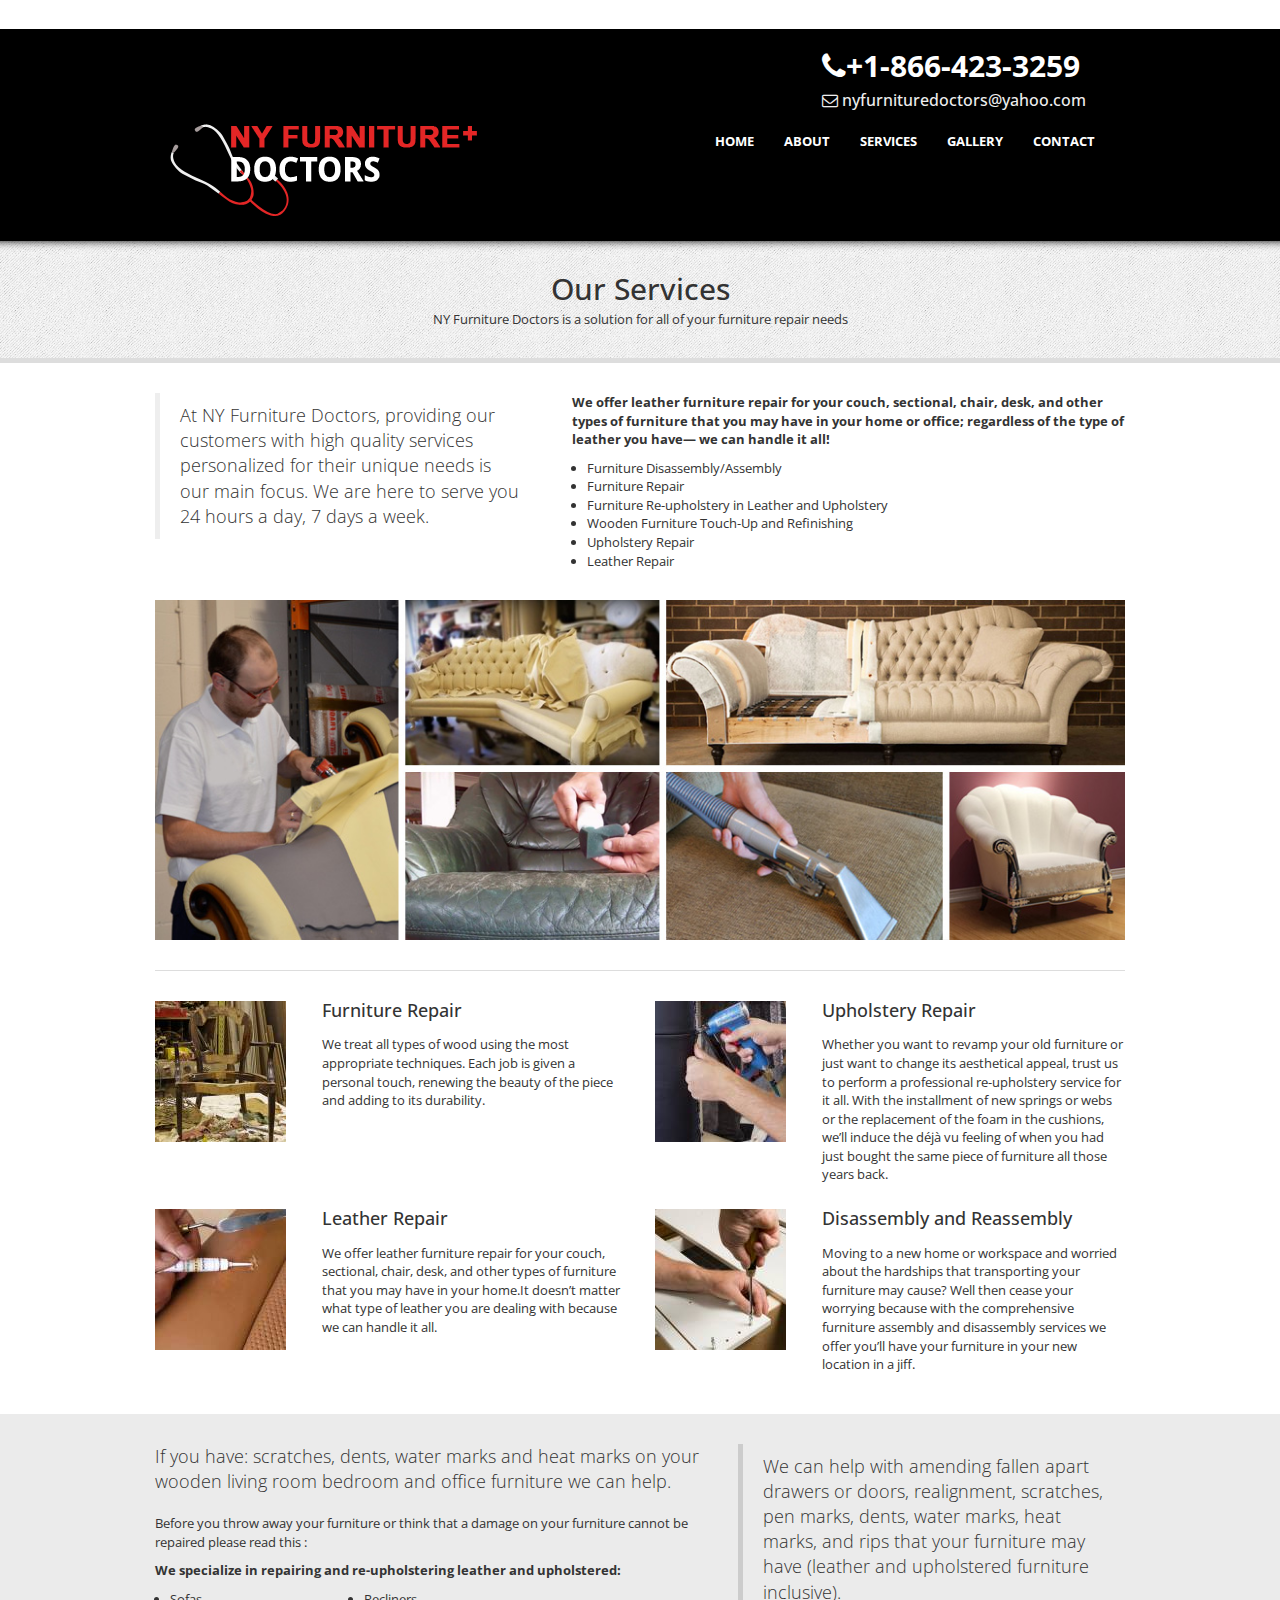
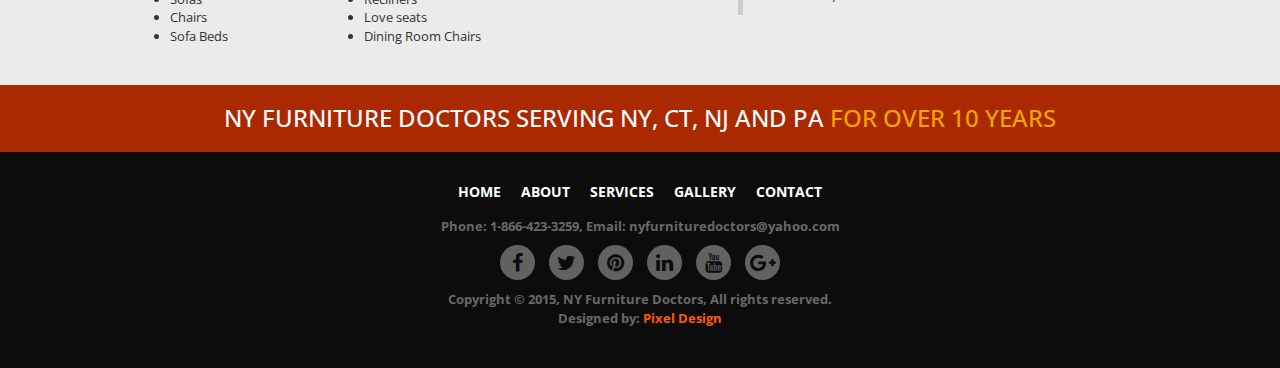
==== commit 3af725b3: "Rename services.html to index.html" ====
--- a/index.html
+++ b/index.html
@@ -1,761 +1,216 @@
 <!DOCTYPE html>
-<!-- paulirish.com/2008/conditional-stylesheets-vs-css-hacks-answer-neither/ -->
-<!--[if IE 7]> <html class="no-js lt-ie9 lt-ie8" lang="en"> <![endif]-->
-<!--[if IE 8]> <html class="no-js lt-ie9" lang="en"> <![endif]-->
-<!--[if gt IE 8]><!--> <html class="no-js" lang="en"> <!--<![endif]-->
-<head>
-
-<meta charset="UTF-8" />
-<meta name="viewport" content="width=device-width" />
-<title>Savage Grow Plus - Real Customer Reviews Result 2021! Where To Buy?</title>
-<link rel="profile" href="images/11" />
-<link rel="pingback" href="images/xmlrpc.php" />
-
-<!-- Begin wp_head() -->
-		<style>
-		#wpadminbar #wp-admin-bar-cp_plugins_top_button .ab-icon:before {
-			content: "\f533";
-			top: 3px;
-		}
-		#wpadminbar #wp-admin-bar-cp_plugins_top_button .ab-icon {
-			transform: rotate(45deg);
-		}
-		</style>
-	<style>
-#wpadminbar #wp-admin-bar-wccp_free_top_button .ab-icon:before {
-	content: "\f160";
-	color: #02CA02;
-	top: 3px;
-}
-#wpadminbar #wp-admin-bar-wccp_free_top_button .ab-icon {
-	transform: rotate(45deg);
-}
-</style>
-
-	<!-- This site is optimized with the Yoast SEO plugin v15.8 - https://yoast.com/wordpress/plugins/seo/ -->
-	<meta name="description" content="Savage Grow Plus a powerful mixture of 14 carefully selected ingredients, which has been used in a 2,000-year-old African penis elongation." />
-	<meta name="robots" content="index, follow, max-snippet:-1, max-image-preview:large, max-video-preview:-1" />
-	<link rel="canonical" href="index.html" />
-	<meta property="og:locale" content="en_US" />
-	<meta property="og:type" content="website" />
-	<meta property="og:title" content="Savage Grow Plus - Real Customer Reviews Result 2021! Where To Buy?" />
-	<meta property="og:description" content="Savage Grow Plus a powerful mixture of 14 carefully selected ingredients, which has been used in a 2,000-year-old African penis elongation." />
-	<meta property="og:url" content="http://www.savagegrowplus.co/" />
-	<meta property="og:site_name" content="Savage Grow Plus" />
-	<meta property="article:publisher" content="https://www.facebook.com/Savage-Grow-Plus-106903694710951/" />
-	<meta property="article:modified_time" content="2021-02-22T07:00:35+00:00" />
-	<meta property="og:image" content="https://www.savagegrowplus.co/wp-content/uploads/2021/02/Savage-Grow-Plus-3.jpg" />
-	<meta property="og:image:width" content="300" />
-	<meta property="og:image:height" content="300" />
-	<meta name="twitter:card" content="summary_large_image" />
-	<meta name="twitter:label1" content="Est. reading time">
-	<meta name="twitter:data1" content="8 minutes">
-	<script type="application/ld+json" class="yoast-schema-graph">{"@context":"https://schema.org","@graph":[{"@type":"WebSite","@id":"http://www.savagegrowplus.co/#website","url":"http://www.savagegrowplus.co/","name":"Savage Grow Plus","description":"&ldquo;Supergrowth&rdquo; Male Enhancement Supplement","potentialAction":[{"@type":"SearchAction","target":"http://www.savagegrowplus.co/?s={search_term_string}","query-input":"required name=search_term_string"}],"inLanguage":"en"},{"@type":"ImageObject","@id":"http://www.savagegrowplus.co/#primaryimage","inLanguage":"en","url":"https://www.savagegrowplus.co/wp-content/uploads/2021/02/Savage-Grow-Plus-3.jpg","width":300,"height":300,"caption":"Savage Grow Plus"},{"@type":"WebPage","@id":"http://www.savagegrowplus.co/#webpage","url":"http://www.savagegrowplus.co/","name":"Savage Grow Plus - Real Customer Reviews Result 2021! Where To Buy?","isPartOf":{"@id":"http://www.savagegrowplus.co/#website"},"primaryImageOfPage":{"@id":"http://www.savagegrowplus.co/#primaryimage"},"datePublished":"2020-10-20T03:03:47+00:00","dateModified":"2021-02-22T07:00:35+00:00","description":"Savage Grow Plus a powerful mixture of 14 carefully selected ingredients, which has been used in a 2,000-year-old African penis elongation.","breadcrumb":{"@id":"http://www.savagegrowplus.co/#breadcrumb"},"inLanguage":"en","potentialAction":[{"@type":"ReadAction","target":["http://www.savagegrowplus.co/"]}]},{"@type":"BreadcrumbList","@id":"http://www.savagegrowplus.co/#breadcrumb","itemListElement":[{"@type":"ListItem","position":1,"item":{"@type":"WebPage","@id":"http://www.savagegrowplus.co/","url":"http://www.savagegrowplus.co/","name":"Home"}}]}]}</script>
-	<meta name="msvalidate.01" content="CCF6B477B3C9090F51BEA1E3FBA057E3" />
-	<meta name="google-site-verification" content="SxiVFC7x6w_0wf-4Q9RZNgNR4uvc7NeFudaW45uyek0" />
-	<meta name="yandex-verification" content="49b1522fc69fd959" />
-	<!-- / Yoast SEO plugin. -->
-
-
-<link rel='dns-prefetch' href='index-2.html' />
-<link rel='dns-prefetch' href='index-3.html' />
-<link rel='dns-prefetch' href='index-4.html' />
-<link rel="alternate" type="application/rss+xml" title="Savage Grow Plus &raquo; Feed" href="index-5.html" />
-<link rel="alternate" type="application/rss+xml" title="Savage Grow Plus &raquo; Comments Feed" href="index-6.html" />
-		<script type="text/javascript">
-			window._wpemojiSettings = {"baseUrl":"https:\/\/s.w.org\/images\/core\/emoji\/13.0.1\/72x72\/","ext":".png","svgUrl":"https:\/\/s.w.org\/images\/core\/emoji\/13.0.1\/svg\/","svgExt":".svg","source":{"concatemoji":"https:\/\/www.savagegrowplus.co\/wp-includes\/js\/wp-emoji-release.min.js?ver=5.6.2"}};
-			!function(e,a,t){var n,r,o,i=a.createElement("canvas"),p=i.getContext&&i.getContext("2d");function s(e,t){var a=String.fromCharCode;p.clearRect(0,0,i.width,i.height),p.fillText(a.apply(this,e),0,0);e=i.toDataURL();return p.clearRect(0,0,i.width,i.height),p.fillText(a.apply(this,t),0,0),e===i.toDataURL()}function c(e){var t=a.createElement("script");t.src=e,t.defer=t.type="text/javascript",a.getElementsByTagName("head")[0].appendChild(t)}for(o=Array("flag","emoji"),t.supports={everything:!0,everythingExceptFlag:!0},r=0;r<o.length;r++)t.supports[o[r]]=function(e){if(!p||!p.fillText)return!1;switch(p.textBaseline="top",p.font="600 32px Arial",e){case"flag":return s([127987,65039,8205,9895,65039],[127987,65039,8203,9895,65039])?!1:!s([55356,56826,55356,56819],[55356,56826,8203,55356,56819])&&!s([55356,57332,56128,56423,56128,56418,56128,56421,56128,56430,56128,56423,56128,56447],[55356,57332,8203,56128,56423,8203,56128,56418,8203,56128,56421,8203,56128,56430,8203,56128,56423,8203,56128,56447]);case"emoji":return!s([55357,56424,8205,55356,57212],[55357,56424,8203,55356,57212])}return!1}(o[r]),t.supports.everything=t.supports.everything&&t.supports[o[r]],"flag"!==o[r]&&(t.supports.everythingExceptFlag=t.supports.everythingExceptFlag&&t.supports[o[r]]);t.supports.everythingExceptFlag=t.supports.everythingExceptFlag&&!t.supports.flag,t.DOMReady=!1,t.readyCallback=function(){t.DOMReady=!0},t.supports.everything||(n=function(){t.readyCallback()},a.addEventListener?(a.addEventListener("DOMContentLoaded",n,!1),e.addEventListener("load",n,!1)):(e.attachEvent("onload",n),a.attachEvent("onreadystatechange",function(){"complete"===a.readyState&&t.readyCallback()})),(n=t.source||{}).concatemoji?c(n.concatemoji):n.wpemoji&&n.twemoji&&(c(n.twemoji),c(n.wpemoji)))}(window,document,window._wpemojiSettings);
-		</script>
-		<style type="text/css">
-img.wp-smiley,
-img.emoji {
-	display: inline !important;
-	border: none !important;
-	box-shadow: none !important;
-	height: 1em !important;
-	width: 1em !important;
-	margin: 0 .07em !important;
-	vertical-align: -0.1em !important;
-	background: none !important;
-	padding: 0 !important;
-}
-</style>
-	<link rel='stylesheet' id='wp-block-library-css'  href='images/style.min4c7e.css?ver=5.6.2' type='text/css' media='all' />
-<link rel='stylesheet' id='leaf-style-css'  href='images/style4c7e.css?ver=5.6.2' type='text/css' media='all' />
-<link rel='stylesheet' id='ivew-slider-css-css'  href='images/iview4c7e.css?ver=5.6.2' type='text/css' media='all' />
-<link rel='stylesheet' id='leaf-google-fonts-css'  href='images/css7829.css?family=Oswald:400|PT+Sans:400,700,400italic' type='text/css' media='all' />
-<script type='text/javascript' src='images/jquery.min9d52.js?ver=3.5.1' id='jquery-core-js'></script>
-<script type='text/javascript' src='images/jquery-migrate.mind617.js?ver=3.3.2' id='jquery-migrate-js'></script>
-<script type='text/javascript' src='images/modernizr-2.6.261da.js?ver=2.6.2' id='modernizr-js'></script>
-<script type='text/javascript' src='https://www.googletagmanager.com/gtag/js?id=UA-179240976-8' id='google_gtagjs-js' async></script>
-<script type='text/javascript' id='google_gtagjs-js-after'>
-window.dataLayer = window.dataLayer || [];function gtag(){dataLayer.push(arguments);}
-gtag("js", new Date());
-gtag("set", "developer_id.dZTNiMT", true);
-gtag("config", "UA-179240976-8", {"anonymize_ip":true});
-</script>
-<link rel="https://api.w.org/" href="index-7.html" /><link rel="alternate" type="application/json" href="images/412.json" /><link rel="EditURI" type="application/rsd+xml" title="RSD" href="images/xmlrpc0db0.php?rsd" />
-<link rel="wlwmanifest" type="application/wlwmanifest+xml" href="images/wlwmanifest.xml" /> 
-<meta name="generator" content="WordPress 5.6.2" />
-<link rel='shortlink' href='index.html' />
-<link rel="alternate" type="application/json+oembed" href="images/embed0a48.json?url=https%3A%2F%2Fwww.savagegrowplus.co%2F" />
-<link rel="alternate" type="text/xml+oembed" href="images/embed9e49?url=https%3A%2F%2Fwww.savagegrowplus.co%2F&amp;format=xml" />
-<style type="text/css">.eafl-disclaimer-small { font-size: 0.8em; }
-.eafl-disclaimer-smaller { font-size: 0.6em; }</style><meta name="generator" content="Site Kit by Google 1.26.0" /><script id="wpcp_disable_selection" type="text/javascript">
-var image_save_msg='You are not allowed to save images!';
-	var no_menu_msg='Context Menu disabled!';
-	var smessage = "Content is protected !!";
-
-function disableEnterKey(e)
-{
-	var elemtype = e.target.tagName;
-	
-	elemtype = elemtype.toUpperCase();
-	
-	if (elemtype == "TEXT" || elemtype == "TEXTAREA" || elemtype == "INPUT" || elemtype == "PASSWORD" || elemtype == "SELECT" || elemtype == "OPTION" || elemtype == "EMBED")
-	{
-		elemtype = 'TEXT';
-	}
-	
-	if (e.ctrlKey){
-     var key;
-     if(window.event)
-          key = window.event.keyCode;     //IE
-     else
-          key = e.which;     //firefox (97)
-    //if (key != 17) alert(key);
-     if (elemtype!= 'TEXT' && (key == 97 || key == 65 || key == 67 || key == 99 || key == 88 || key == 120 || key == 26 || key == 85  || key == 86 || key == 83 || key == 43 || key == 73))
-     {
-		if(wccp_free_iscontenteditable(e)) return true;
-		show_wpcp_message('You are not allowed to copy content or view source');
-		return false;
-     }else
-     	return true;
-     }
-}
-
-
-/*For contenteditable tags*/
-function wccp_free_iscontenteditable(e)
-{
-	var e = e || window.event; // also there is no e.target property in IE. instead IE uses window.event.srcElement
-  	
-	var target = e.target || e.srcElement;
-
-	var elemtype = e.target.nodeName;
-	
-	elemtype = elemtype.toUpperCase();
-	
-	var iscontenteditable = "false";
-		
-	if(typeof target.getAttribute!="undefined" ) iscontenteditable = target.getAttribute("contenteditable"); // Return true or false as string
-	
-	var iscontenteditable2 = false;
-	
-	if(typeof target.isContentEditable!="undefined" ) iscontenteditable2 = target.isContentEditable; // Return true or false as boolean
-
-	if(target.parentElement.isContentEditable) iscontenteditable2 = true;
-	
-	if (iscontenteditable == "true" || iscontenteditable2 == true)
-	{
-		if(typeof target.style!="undefined" ) target.style.cursor = "text";
-		
-		return true;
-	}
-}
-
-////////////////////////////////////
-function disable_copy(e)
-{	
-	var e = e || window.event; // also there is no e.target property in IE. instead IE uses window.event.srcElement
-	
-	var elemtype = e.target.tagName;
-	
-	elemtype = elemtype.toUpperCase();
-	
-	if (elemtype == "TEXT" || elemtype == "TEXTAREA" || elemtype == "INPUT" || elemtype == "PASSWORD" || elemtype == "SELECT" || elemtype == "OPTION" || elemtype == "EMBED")
-	{
-		elemtype = 'TEXT';
-	}
-	
-	if(wccp_free_iscontenteditable(e)) return true;
-	
-	var isSafari = /Safari/.test(navigator.userAgent) && /Apple Computer/.test(navigator.vendor);
-	
-	var checker_IMG = '';
-	if (elemtype == "IMG" && checker_IMG == 'checked' && e.detail >= 2) {show_wpcp_message(alertMsg_IMG);return false;}
-	if (elemtype != "TEXT")
-	{
-		if (smessage !== "" && e.detail == 2)
-			show_wpcp_message(smessage);
-		
-		if (isSafari)
-			return true;
-		else
-			return false;
-	}	
-}
-
-//////////////////////////////////////////
-function disable_copy_ie()
-{
-	var e = e || window.event;
-	var elemtype = window.event.srcElement.nodeName;
-	elemtype = elemtype.toUpperCase();
-	if(wccp_free_iscontenteditable(e)) return true;
-	if (elemtype == "IMG") {show_wpcp_message(alertMsg_IMG);return false;}
-	if (elemtype != "TEXT" && elemtype != "TEXTAREA" && elemtype != "INPUT" && elemtype != "PASSWORD" && elemtype != "SELECT" && elemtype != "OPTION" && elemtype != "EMBED")
-	{
-		return false;
-	}
-}	
-function reEnable()
-{
-	return true;
-}
-document.onkeydown = disableEnterKey;
-document.onselectstart = disable_copy_ie;
-if(navigator.userAgent.indexOf('MSIE')==-1)
-{
-	document.onmousedown = disable_copy;
-	document.onclick = reEnable;
-}
-function disableSelection(target)
-{
-    //For IE This code will work
-    if (typeof target.onselectstart!="undefined")
-    target.onselectstart = disable_copy_ie;
-    
-    //For Firefox This code will work
-    else if (typeof target.style.MozUserSelect!="undefined")
-    {target.style.MozUserSelect="none";}
-    
-    //All other  (ie: Opera) This code will work
-    else
-    target.onmousedown=function(){return false}
-    target.style.cursor = "default";
-}
-//Calling the JS function directly just after body load
-window.onload = function(){disableSelection(document.body);};
-
-//////////////////special for safari Start////////////////
-var onlongtouch;
-var timer;
-var touchduration = 1000; //length of time we want the user to touch before we do something
-
-var elemtype = "";
-function touchstart(e) {
-	var e = e || window.event;
-  // also there is no e.target property in IE.
-  // instead IE uses window.event.srcElement
-  	var target = e.target || e.srcElement;
-	
-	elemtype = window.event.srcElement.nodeName;
-	
-	elemtype = elemtype.toUpperCase();
-	
-	if(!wccp_pro_is_passive()) e.preventDefault();
-	if (!timer) {
-		timer = setTimeout(onlongtouch, touchduration);
-	}
-}
-
-function touchend() {
-    //stops short touches from firing the event
-    if (timer) {
-        clearTimeout(timer);
-        timer = null;
-    }
-	onlongtouch();
-}
-
-onlongtouch = function(e) { //this will clear the current selection if anything selected
-	
-	if (elemtype != "TEXT" && elemtype != "TEXTAREA" && elemtype != "INPUT" && elemtype != "PASSWORD" && elemtype != "SELECT" && elemtype != "EMBED" && elemtype != "OPTION")	
-	{
-		if (window.getSelection) {
-			if (window.getSelection().empty) {  // Chrome
-			window.getSelection().empty();
-			} else if (window.getSelection().removeAllRanges) {  // Firefox
-			window.getSelection().removeAllRanges();
-			}
-		} else if (document.selection) {  // IE?
-			document.selection.empty();
-		}
-		return false;
-	}
-};
-
-document.addEventListener("DOMContentLoaded", function(event) { 
-    window.addEventListener("touchstart", touchstart, false);
-    window.addEventListener("touchend", touchend, false);
-});
-
-function wccp_pro_is_passive() {
-
-  var cold = false,
-  hike = function() {};
-
-  try {
-	  const object1 = {};
-  var aid = Object.defineProperty(object1, 'passive', {
-  get() {cold = true}
-  });
-  window.addEventListener('test', hike, aid);
-  window.removeEventListener('test', hike, aid);
-  } catch (e) {}
-
-  return cold;
-}
-/*special for safari End*/
-</script>
-<script id="wpcp_disable_Right_Click" type="text/javascript">
-document.ondragstart = function() { return false;}
-	function nocontext(e) {
-	   return false;
-	}
-	document.oncontextmenu = nocontext;
-</script>
-<style>
-.unselectable
-{
--moz-user-select:none;
--webkit-user-select:none;
-cursor: default;
-}
-html
-{
--webkit-touch-callout: none;
--webkit-user-select: none;
--khtml-user-select: none;
--moz-user-select: none;
--ms-user-select: none;
-user-select: none;
--webkit-tap-highlight-color: rgba(0,0,0,0);
-}
-</style>
-<script id="wpcp_css_disable_selection" type="text/javascript">
-var e = document.getElementsByTagName('body')[0];
-if(e)
-{
-	e.setAttribute('unselectable',on);
-}
-</script>
-<link rel="icon" href="images/cropped-1-bottle-32x32.png" sizes="32x32" />
-<link rel="icon" href="images/cropped-1-bottle-192x192.png" sizes="192x192" />
-<link rel="apple-touch-icon" href="images/cropped-1-bottle-180x180.png" />
-<meta name="msapplication-TileImage" content="https://www.savagegrowplus.co/wp-content/uploads/2021/02/cropped-1-bottle-270x270.png" />
-<!-- End wp_head() -->
-</head>
-
-<body class="home page-template-default page page-id-412 unselectable single-author">
-
-<div id="page" class="hfeed site">
-
-	<div id="head-container">
-	
-				
-		
-		<div class="row">
-			<header id="masthead" class="site-header row twelve columns" role="banner">
-
-				<div class="row">
-					<div class="header-group six columns">
-					
-											
-						<hgroup>
-							<h1 class="site-title"><a href="index.html" title="Savage Grow Plus" rel="home">Savage Grow Plus</a></h1>
-							<h2 class="site-description">&ldquo;Supergrowth&rdquo; Male Enhancement Supplement</h2>
-						</hgroup>
-						
-											</div><!-- .header-group .six .columns -->
-					
-								<div class="widget-area six columns" role="complementary">
-			
-			<aside id="media_image-6" class="widget widget_media_image"><a href="https://mwexciting.com/6425/1026/18/?"><img width="299" height="81" src="images/savage-grow-plus-31.jpg" class="image wp-image-4478  attachment-full size-full" alt="Savage Grow Plus" loading="lazy" style="max-width: 100%; height: auto;" /></a></aside>			
-		</div><!-- .widget-area .six .columns -->
-							
-				</div><!-- .row -->
-				
-				<nav role="navigation" class="site-navigation main-navigation">
-					<h1 class="assistive-text">Menu</h1>
-					<div class="assistive-text skip-link"><a href="#content" title="Skip to content">Skip to content</a></div>
-
-					<div class="menu-main-menu-2-container"><ul id="menu-main-menu-2" class="sf-menu"><li id="menu-item-4430" class="menu-item menu-item-type-post_type menu-item-object-page menu-item-home current-menu-item page_item page-item-412 current_page_item menu-item-4430"><a href="index.html" aria-current="page">Savage Grow Plus Male Enhancement &#8211; Real Reviews{Scam or Legit}!Result 2021!And Where To Buy?</a></li>
-</ul></div>				</nav><!-- .site-navigation .main-navigation -->
-				
-			</header><!-- #masthead .site-header .twelve .columns -->
-		</div><!-- .row -->
-	</div><!-- #head-container -->
-	
-		
-	<div id="main" class="row">
-	<div id="primary" class="site-content eight columns">
-		<div id="content" role="main">
-		
-			
-						
-				
-		<article id="post-412" class="post-412 page type-page status-publish has-post-thumbnail hentry">
-			<header class="entry-header">
-				<h1 class="entry-title">Savage Grow Plus Male Enhancement &#8211; Real Reviews{Scam or Legit}!Result 2021!And Where To Buy?</h1>
-			</header><!-- .entry-header -->
-
-			<div class="entry-content">
-				
-<h2>Savage Grow Plus 50% Off &#8211; Specials Offers &#8211; Savage Grow Supplement</h2>
-
-
-
-<div class="wp-block-image"><figure class="alignleft size-large"><a href="https://mwexciting.com/6425/1026/18/?"><img loading="lazy" width="300" height="300" src="images/savage-grow-plus-3.jpg" alt="Savage Grow Plus" class="wp-image-4466" srcset="https://www.savagegrowplus.co/wp-content/uploads/2021/02/Savage-Grow-Plus-3.jpg 300w, https://www.savagegrowplus.co/wp-content/uploads/2021/02/Savage-Grow-Plus-3-150x150.jpg 150w" sizes="(max-width: 300px) 100vw, 300px" /></a><figcaption><strong>Savage Grow Plus</strong></figcaption></figure></div>
-
-
-
-<p class="has-drop-cap"><strong>Savage Grow Plus Male Enhancement</strong>: Is it true that you are feeling like perhaps you&#8217;re not proceeding also in the room as you could be? Is it true that you are having issues getting it up and keeping it up? Or then again, perhaps, your charisma and endurance have endured a shot because of falling testosterone levels?</p>
-
-
-
-<p>Today, most men are usually anxious about the size of their manhood and whether they can enjoy healthy sex life. Their fear then translates to performance anxiety, and this negatively impacts their overall sexual life. Combined with other factors, this fear ultimately results in erectile dysfunction. Fortunately, many supplements claim to trigger penis growth and enhance sex life.</p>
-
-
-
-<p>•If that&#8217;s the case, then Savage Grow Plus® might be the perfect solution. This <strong>fully natural Savage Grow Plus supplement</strong> helps in bringing that manhood back! If you want a more firm erection, just grab popcorn and enjoy.</p>
-
-
-
-<h2><strong>What is Savage Grow Plus?</strong></h2>
-
-
-
-<p>Savage Grow Plus is one of the other male enhancement pills, which permanently enlarge your penis up to 3 to 4 inches and up to 25% in girth. This is one of the male pills that provide the best results you&#8217;ll get. With a group of experienced doctors, Savage Grow pills are natural and safe for use.</p>
-
-
-
-<p>Savage Grow Plus is an organic daily “<strong>supergrowth</strong>” male enhancement supplement to increase the male sex organ substantially. The Savage Growth Plus website claims the ingredients are used in a 2000-year-old African Somba tribe formula and scientifically proven to provide results.</p>
-
-
-
-<p>•Many people do not have enough confidence because of the small size of the penis. Savage Grow Pill System will increase the penis size and sexual performance as well. Customers have posted good reviews on this product which you can read online. You just take one tablet daily to get the best outcome.</p>
-
-
-
-<p>•No other exercises needed when using Savage Grow Plus pills. You can read Savage Grow reviews on the Internet that consumers have posted to learn more about it.</p>
-
-
-
-<div class="wp-block-image"><figure class="aligncenter size-full"><a href="https://mwexciting.com/6425/1026/18/?"><img loading="lazy" width="600" height="150" src="images/i_18b71c29-a_image_in_body.jpg" alt="Savage Grow Plus" class="wp-image-4468" srcset="https://www.savagegrowplus.co/wp-content/uploads/2021/02/i_18b71c29-a_Image_In_Body.jpg 600w, https://www.savagegrowplus.co/wp-content/uploads/2021/02/i_18b71c29-a_Image_In_Body-300x75.jpg 300w" sizes="(max-width: 600px) 100vw, 600px" /></a></figure></div>
-
-
-
-<h2><strong>Savage Grow Plus Real Reviews -It Is Safe To Everyone?</strong></h2>
-
-
-
-<p>According to the manufacturers, they have created Savage Grow Plus under the guidance of health experts. The product relies only on all-natural and powerful ingredients that are proven to have a positive impact on men’s sexual health. It is made while keeping in mind all the necessary safety precautions so that it does not lead to any negative side-effects.</p>
-
-
-
-<p>Since there are many sexual aid drugs and supplements available in the market that are harmful, it makes sense if people are scared of using this product. However, according to the manufacturers and the team of health experts behind this product, it is completely safe to use because of its natural composition.</p>
-
-
-
-<p>Unlike mainstream products, Savage GrowPlus is free from any toxins, additives, artificial flavors or colors, and drugs. All the natural ingredients are extracted from the best quality sources to ensure the safety, quality, and effectiveness of the product. People do not have to worry about any sort of side effects when using this product.</p>
-
-
-
-<p class="has-vivid-red-color has-text-color"><strong><a href="https://mwexciting.com/6425/1026/18/?">Watch out&gt;&gt;&gt; Click Here to Order Savage Grow Plus For a Special Discounted Price Today</a>!</strong></p>
-
-
-
-<h2><strong>Ingredients of this Male Enhancement</strong></h2>
-
-
-
-<p>All the ingredients used in the formulation process of Savage Grow Plus are all-natural, potent, and pure.</p>
-
-
-
-<p>Each and every ingredient has been proven and tested by researchers to get the best results. Savage Grow Plus has 29 finest types of ingredients out of which some of them are:</p>
-
-
-
-<ul><li><strong>Hawthorn Berry</strong>: It acts as a powerful antioxidant that helps to flush out the harmful chemicals in your body. It also helps to cure and reverse the problem of Erectile Dysfunction.</li><li><strong>Epimedium Sagittatum</strong>: Epimedium Sagittatum is also known as horny goat weed. It helps men gain healthy erections for a long time. Also, achieving erections becomes easier because it helps to block all toxicants that prevent erections.</li><li><strong>Damiana Leaf</strong>: It helps in boosting your sexual stamina and increases your sex drive. It relieves anxiety and depression and helps men sleep better without stress.</li><li><strong>Muira Pauma</strong>: It helps to increase libido in you and also boosts your energy. It increases your sexual desire and makes sure you achieve a firm erection every time you indulge in sexual activity.</li><li><strong>Tribulus</strong>: It boosts the sexual hormones that provide better fertility to men. In certain situations, it&#8217;s also been proven to help treat sexual disorders.</li><li><strong>Catuaba</strong>: It uplifts and enhances your mood while boosting and sharpening your memory. It helps you get erections on demand and boosts dopamine sensitivity which makes it easier for you to give and get orgasms.</li><li><strong>Saw palmetto</strong>: It improves the quality and health of sperm. It helps cure the effects of BPH which means Benign Prostate Enlargement.</li><li><strong>Inosine</strong>: It improves the tone of cavernosal smooth muscle which, in turn, boosts and regulates your erections.</li><li><strong>Oat Straw</strong>: It helps you shed unwanted fat and boosts your energy. It boosts your memory and maintains the health of your brain.</li><li><strong>Cayenne</strong>: It is an amazing vasodilator. Vasodilation is the stage where blood flow increases due to the blood vessels which makes it easy for you to achieve long-lasting erections on command and enlarges your size.</li><li>And many more!</li></ul>
-
-
-
-<h2><strong>Does Savage Grow Plus really work or Side-effects?</strong></h2>
-
-
-
-<p>According to the manufacturers, Savage Grow Plus works systematically in 4 steps. When people start using the product, their bodies gradually start absorbing these ingredients, and they start working immediately to boost their sexual energy levels. Soon, the toxins are eliminated, and cellular functioning improves.</p>
-
-
-
-<p>In the second step, the cells rejuvenate, and the body heals from any existing problems that are hindering sexual health. It also provides the body with essential vitamins and minerals to strengthen the body and facilitate growth. In the third step, people begin to notice an increase in their penile length and a boost in their libido levels as well. The blood flow improves, and nitric oxide production also increases.</p>
-
-
-
-<p>In the final step, people feel the overall results of the product that completely transform them into a strong Alpha Male capable of satisfying their partner in bed. The product also effectively deals with problems such as major or minor erectile dysfunction, premature ejaculation, and many other problems associated with the sexual health of men.</p>
-
-
-
-<h2><strong>Benefits of t</strong>his Male Enhancement</h2>
-
-
-
-<ul><li>Savage Grow Plus male enhancement pills are ideal to make your penis grow larger.</li><li>Savage Grow Plus increases your sexual drive and the pleasure to keep going.</li><li>When you take this Savage GrowPlus, your sexual energy is unreal. You&#8217;re ready to experience your true potential now.</li><li>Savage Grow Plus can fix problems like erectile dysfunction and not having enough stuff.</li><li>Within just a couple of weeks, the Savage Grow Plus supplement gives you the power of a real man.</li></ul>
-
-
-
-<h2><strong>Does Savage Grow Plus Scam or Legit?</strong></h2>
-
-
-
-<p>Savage Grow Plus works provided you take the pills regularly. However, most people usually expect instant results after taking the supplement, but that’s now how this formula works. Like other male enhancement supplements, frequency of use is the only way to get a positive outcome. That said, you should include the supplement into your regular regimen to enjoy long-lasting results.</p>
-
-
-
-<h2><strong>Where can you buy Savage Grow Plus?</strong></h2>
-
-
-
-<p>Savage Grow Plus is <strong><a href="https://mwexciting.com/6425/1026/18/?">available in three packages on the Official Website</a></strong>. It is up to you to select the package which is most suitable for you. These are:</p>
-<p>Savage Grow Plus is <strong><a href="https://mwexciting.com/6425/1026/18/?">available in three packages on the Official Website</a></strong>. It is up to you to select the package which is most suitable for you. These are:</p>
-
-
-
-<ul class="has-vivid-red-color has-text-color"><li><a href="https://mwexciting.com/6425/1026/18/?"><strong>30 Days Supply, 1 Bottle &#8211; $69 (Originally 99$)</strong></a></li><li><a href="https://mwexciting.com/6425/1026/18/?"><strong>60 Days Supply, 2 Bottle &#8211; $118 (Originally 198$)</strong></a></li><li><a href="https://mwexciting.com/6425/1026/18/?"><strong>120 Days Supply, 4 Bottle &#8211; $199 (Originally 396$)</strong></a></li></ul>
-
-
-
-<div class="wp-block-image"><figure class="aligncenter size-full is-resized"><a href="https://mwexciting.com/6425/1026/18/?"><img loading="lazy" src="images/savage-grow-plus-5.png" alt="Savage Grow Plus" class="wp-image-4467" width="693" height="55" srcset="https://www.savagegrowplus.co/wp-content/uploads/2021/02/Savage-Grow-Plus-5.png 1386w, https://www.savagegrowplus.co/wp-content/uploads/2021/02/Savage-Grow-Plus-5-300x24.png 300w, https://www.savagegrowplus.co/wp-content/uploads/2021/02/Savage-Grow-Plus-5-1024x81.png 1024w, https://www.savagegrowplus.co/wp-content/uploads/2021/02/Savage-Grow-Plus-5-768x61.png 768w, https://www.savagegrowplus.co/wp-content/uploads/2021/02/Savage-Grow-Plus-5-720x57.png 720w" sizes="(max-width: 693px) 100vw, 693px" /></a></figure></div>
-
-
-
-<h3><strong>60 Day Money Back Guarantee</strong></h3>
-
-
-
-<p>The shipping is free across the US. Your order today is protected by my <strong>100% risk-free money-back guarantee</strong>.</p>
-
-
-
-<p>If you&#8217;re not fully satisfied with Savage Grow Plus, if you don&#8217;t see the results you&#8217;ve been looking for or simply want your money back for no reason at all, send me an email or call our toll free number and I&#8217;ll refund EVERY SINGLE PENNY of your investment within 48 hours.</p>
-
-
-
-<p>No questions asked, no hassle, no red tape.</p>
-
-
-
-<h2><strong>Savage Grow Plus Reviews: Final Words</strong></h2>
-
-
-
-<p>You also get a 60-day money-back guarantee. If You don’t like the product, you can always return it after 60 days.</p>
-
-
-
-<p>With Savage Grow Plus, you are able to become amazing in bed. Imagine a bigger penis than what you have now that is capable of giving multiple amazing orgasms to your partner or partners regardless of how old you are.</p>
-
-
-
-<p>This is the solution every man has dreamed of having and it is offered at an affordable price with a risk-free experience.</p>
-
-
-
-<p>Just go to their <a href="index.html">Savage Grow Plus website</a> &amp; buy it for an exquisite sexual life.</p>
-
-
-
-<h2><strong>Is There Anything Else You Should Know About Savage Grow Plus?</strong></h2>
-
-
-
-<p>Ideally, Savage Grow Pluslabored thoroughly for you, <a href="https://mwexciting.com/6425/1026/18/?">elevating your libido</a>, making your erections tougher, and enhancing typical sexual performance. Of course, you can’t maintain making an intercourse pill like Optimal Rock forever. There are a few ways of life techniques for making your erections tougher. Here are a few tips:</p>
-
-
-
-<ul><li>Being obese could have a terrible effect on your erections. Work tough to maintain yourself at a healthful weight.</li><li>Stress can result in susceptible erections or maybe erectile dysfunction. Try to reduce your degree of stress, for instance with yoga, massage, or meditation.</li><li>Avoid greasy, oily ingredients that could clog your arteries and gradually down blood float.</li><li>Exercise numerous instances a week. This clearly receives your flow flowing and may assist fortify erections.</li></ul>
-							</div><!-- .entry-content -->
-			<footer class="entry-meta">
-							</footer><!-- .entry-meta -->
-		</article><!-- #post -->				
-					<div class="comments-wrap row">
-		<div id="comments" class="comments-area twelve columns">
-
-			
-			
-			
-		</div><!-- #comments .comments-area .twelve .columns -->
-	</div><!-- .comments-wrap .row -->				
-						
-			
-		</div><!-- #content -->
-	</div><!-- #primary .site-content .eight .columns -->
-
-
-			<div id="secondary" class="widget-area four columns" role="complementary">
-			
-						
-			<aside id="media_image-3" class="widget widget_media_image"><h3 class="widget-title"><span>Try Savage Grow Plus Today!</span></h3><a href="https://mwexciting.com/6425/1026/18/?"><img width="268" height="556" src="images/89078078.png" class="image wp-image-4474  attachment-full size-full" alt="Savage Grow Plus" loading="lazy" style="max-width: 100%; height: auto;" srcset="https://www.savagegrowplus.co/wp-content/uploads/2021/02/89078078.png 268w, https://www.savagegrowplus.co/wp-content/uploads/2021/02/89078078-145x300.png 145w" sizes="(max-width: 268px) 100vw, 268px" /></a></aside><aside id="media_image-4" class="widget widget_media_image"><a href="https://mwexciting.com/6425/1026/18/?"><img width="252" height="501" src="images/78078967-1.png" class="image wp-image-4475  attachment-full size-full" alt="Savage Grow Plus" loading="lazy" style="max-width: 100%; height: auto;" srcset="https://www.savagegrowplus.co/wp-content/uploads/2021/02/78078967-1.png 252w, https://www.savagegrowplus.co/wp-content/uploads/2021/02/78078967-1-151x300.png 151w" sizes="(max-width: 252px) 100vw, 252px" /></a></aside><aside id="media_image-5" class="widget widget_media_image"><a href="https://mwexciting.com/6425/1026/18/?"><img width="251" height="500" src="images/6768756.jpg" class="image wp-image-4476  attachment-full size-full" alt="Savage Grow Plus" loading="lazy" style="max-width: 100%; height: auto;" srcset="https://www.savagegrowplus.co/wp-content/uploads/2021/02/6768756.jpg 251w, https://www.savagegrowplus.co/wp-content/uploads/2021/02/6768756-151x300.jpg 151w" sizes="(max-width: 251px) 100vw, 251px" /></a></aside>			
-						
-		</div><!-- #secondary .widget-area .four .columns -->
-		
-		</div><!-- #main .row -->
-
-		
-	<footer id="colophon" class="site-footer" role="contentinfo">
-		<div class="row footer-row">
-			
-	
-					</div><!-- .row .footer-row -->
-		
-		
-		<div class="footer-info">
-			<div class="row info-wrap">
-			
-				<div class="copyright six columns">
-					&copy; 2021 <a href="index.html" title="Savage Grow Plus">Savage Grow Plus</a>
-				</div><!-- .copyright .six .columns -->
-
-				<div class="site-info six columns">
-
-				</div><!-- .site-info .six .columns -->
-				
-			</div><!-- .row info-wrap-->
-		</div><!-- .footer-info -->
-		
-		<div class="scroll-to-top"></div><!-- .scroll-to-top -->
-		
-	</footer><!-- #colophon .site-footer -->
-</div><!-- #page .hfeed .site -->
-
-<!-- Begin wp_footer() -->
-	<div id="wpcp-error-message" class="msgmsg-box-wpcp hideme"><span>error: </span>Content is protected !!</div>
-	<script>
-	var timeout_result;
-	function show_wpcp_message(smessage)
-	{
-		if (smessage !== "")
-			{
-			var smessage_text = '<span>Alert: </span>'+smessage;
-			document.getElementById("wpcp-error-message").innerHTML = smessage_text;
-			document.getElementById("wpcp-error-message").className = "msgmsg-box-wpcp warning-wpcp showme";
-			clearTimeout(timeout_result);
-			timeout_result = setTimeout(hide_message, 3000);
-			}
-	}
-	function hide_message()
-	{
-		document.getElementById("wpcp-error-message").className = "msgmsg-box-wpcp warning-wpcp hideme";
-	}
-	</script>
-		<style>
-	@media print {
-	body * {display: none !important;}
-		body:after {
-		content: "You are not allowed to print preview this page, Thank you"; }
-	}
-	</style>
-		<style type="text/css">
-	#wpcp-error-message {
-	    direction: ltr;
-	    text-align: center;
-	    transition: opacity 900ms ease 0s;
-	    z-index: 99999999;
-	}
-	.hideme {
-    	opacity:0;
-    	visibility: hidden;
-	}
-	.showme {
-    	opacity:1;
-    	visibility: visible;
-	}
-	.msgmsg-box-wpcp {
-		border:1px solid #f5aca6;
-		border-radius: 10px;
-		color: #555;
-		font-family: Tahoma;
-		font-size: 11px;
-		margin: 10px;
-		padding: 10px 36px;
-		position: fixed;
-		width: 255px;
-		top: 50%;
-  		left: 50%;
-  		margin-top: -10px;
-  		margin-left: -130px;
-  		-webkit-box-shadow: 0px 0px 34px 2px rgba(242,191,191,1);
-		-moz-box-shadow: 0px 0px 34px 2px rgba(242,191,191,1);
-		box-shadow: 0px 0px 34px 2px rgba(242,191,191,1);
-	}
-	.msgmsg-box-wpcp span {
-		font-weight:bold;
-		text-transform:uppercase;
-	}
-		.warning-wpcp {
-		background:#ffecec url('images/warning.png') no-repeat 10px 50%;
-	}
-    </style>
-<script type='text/javascript' id='eafl-public-js-extra'>
-/* <![CDATA[ */
-var eafl_public = {"home_url":"https:\/\/www.savagegrowplus.co\/","ajax_url":"https:\/\/www.savagegrowplus.co\/wp-admin\/admin-ajax.php","nonce":"1bfa644e09"};
-/* ]]> */
-</script>
-<script type='text/javascript' src='images/public3b71.js?ver=3.5.0' id='eafl-public-js'></script>
-<script type='text/javascript' src='images/scripts4c7e.js?ver=5.6.2' id='jquery-scripts-js'></script>
-<script type='text/javascript' src='images/plugins4c7e.js?ver=5.6.2' id='jquery-plugins-js'></script>
-<script type='text/javascript' src='images/iview.min4c7e.js?ver=5.6.2' id='ivew-slider-js-js'></script>
-<script type='text/javascript' src='images/jquery.easing4c7e.js?ver=5.6.2' id='jquery-easing-js'></script>
-<script type='text/javascript' src='images/wp-embed.min4c7e.js?ver=5.6.2' id='wp-embed-js'></script>
-	
-		<script type="text/javascript">
-			jQuery(document).ready(function($){
-				$('#iview').iView({
-					fx: 'random', // Slider transition.
-					captionSpeed: 700, // Caption transition speed.
-					captionEasing: 'easeInExpo',
-					pauseTime: 7000, // Slider speed.
-					pauseOnHover: true,
-					directionNavHoverOpacity: 0,
-					timer: "Bar",
-					timerDiameter: "100%",
-					timerX: 1,
-					timerY: 0,
-					timerPadding: 0,
-					timerOpacity: 0.6,
-					timerStroke: 7,
-					timerBarStroke: 0,
-					timerColor: '#C4302B',
-					timerPosition: "bottom-right"
-				});
-			});
-		</script>
-		
-	
-	<script type="text/javascript">
-		jQuery(document).ready(function($){
-			if ($(window).scrollTop() != "0")
-				$(".scroll-to-top").fadeIn(1200)
-			var scrollDiv = $(".scroll-to-top");
-			$(window).scroll(function()
-			{
-				if ($(window).scrollTop() == "0")
-					$(scrollDiv).fadeOut(350)
-				else
-					$(scrollDiv).fadeIn(1200)
-			});
-			$(".scroll-to-top").click(function(){
-				$("html, body").animate({
-					scrollTop: 0
-				}, 600)
-			})
-		});
-	</script>
-<!-- End wp_footer() -->
-
-</body>
-
-</html>+<html><body><p>&#65279;
+
+  </p>
+    <meta charset="utf-8"><meta http-equiv="X-UA-Compatible" content="IE=edge"><meta name="viewport" content="width=device-width, initial-scale=1"><title>Our Services | Reupholster Leather Furniture / Couch NY</title><meta name="description" content="Read about services like Reupholster Leather Furniture / Couch, Furniture Repair / Assembly / Disassembly, Leather Sofa Repair by NY Furniture Doctors."><meta name="keywords" content="NY Furniture Doctors, Repair Leather Sofa NY, Furniture Repair in NJ, Furniture Reupholstery, Furniture Assembly NY, Reupholster Leather Couch, Reupholster Leather Furniture, NY Furniture Disassembly, Furniture Refinishers in CT"><meta name="author" content="NY Furniture Doctors"><meta name="copyright" content="Furniture Doctors"><meta name="revisit-after" content="7 days"><meta name="language" content="English"><link href="http://maxcdn.bootstrapcdn.com/font-awesome/4.2.0/css/font-awesome.min.css" rel="stylesheet"><link href="http://fonts.googleapis.com/css?family=Open+Sans" rel="stylesheet" type="text/css"><link href="http://fonts.googleapis.com/css?family=Voltaire" rel="stylesheet" type="text/css"><link href="css/css-style.css" rel="stylesheet" type="text/css"><link href="css/css-bootstrap.min.css" rel="stylesheet"><link href="css/css-responsive.css" rel="stylesheet" type="text/css"><!-- HTML5 shim and Respond.js for IE8 support of HTML5 elements and media queries --><!-- WARNING: Respond.js doesn't work if you view the page via file:// --><!--[if lt IE 9]>
+      <script src="https://oss.maxcdn.com/html5shiv/3.7.2/html5shiv.min.js"></script>
+      <script src="https://oss.maxcdn.com/respond/1.4.2/respond.min.js"></script>
+    <![endif]--><script type="text/javascript">
+        (function(i,s,o,g,r,a,m){i['GoogleAnalyticsObject']=r;i[r]=i[r]||function(){
+        (i[r].q=i[r].q||[]).push(arguments)},i[r].l=1*new Date();a=s.createElement(o),
+        m=s.getElementsByTagName(o)[0];a.async=1;a.src=g;m.parentNode.insertBefore(a,m)
+        })(window,document,'script','//www.google-analytics.com/analytics.js','ga');
+
+        ga('create', 'UA-62458407-1', 'auto');
+        ga('send', 'pageview');
+
+    </script><!-- start number replacer --><script type="text/javascript"><!--
+vs_account_id      = "Ch4Nm1lWX9BZ3gCa";
+//--></script><script type="text/javascript" src="js/euinc-number-changer.js">
+</script><!-- end ad widget --><!--
+<script type="text/javascript">vs_account_id = "Ch4Nm1lWX9BZ3gCa";</script>
+<script type="text/javascript" src="https://rw1.marchex.io/euinc/number-changer.js"></script>--><script type="text/javascript" src="js/12-swap.js"></script><div class="header">
+
+        	<div class="container">
+            		<div class="row top">
+                    	<div class="col-md-8 col-sm-8"></div>
+                        <div class="col-md-4 col-sm-4">
+                        	<h3><i class="fa fa-phone"></i>+1-866-423-3259</h3>
+                            <h5><i class="fa fa-envelope-o"></i>  nyfurnituredoctors@yahoo.com</h5>
+                        </div>
+                    </div>
+                    
+            	<nav class="navbar navbar-default"><div class="container-fluid">
+    <!-- Brand and toggle get grouped for better mobile display -->
+    <div class="navbar-header">
+      <button type="button" class="navbar-toggle collapsed" data-toggle="collapse" data-target="#bs-example-navbar-collapse-1">
+        <span class="sr-only">Toggle navigation</span>
+        <span class="icon-bar"></span>
+        <span class="icon-bar"></span>
+        <span class="icon-bar"></span>
+      </button>
+      <a href="www.nyfurnituredoctors.html"><img class="img-responsive logo" src="images/images-logo.png" alt="NY Furniture Doctors Logo"></a>
+      <a class="navbar-brand" href="www.nyfurnituredoctors.html"><img class="img-responsive logo" src="images/images-logo-small.png" alt="NY Furniture Doctors Logo"></a>
+    </div>
+
+    <!-- Collect the nav links, forms, and other content for toggling -->
+    <div class="collapse navbar-collapse navigation" id="bs-example-navbar-collapse-1">
+      
+      <ul class="nav navbar-nav navbar-right"><li class="nav-home"><a href="www.nyfurnituredoctors.html">Home</a></li>
+        <li class="nav-about"><a href="about.html">About</a></li>
+        <li class="nav-services"><a href="services.html">Services</a></li>
+        <li class="nav-gallery"><a href="gallery.html">Gallery</a></li>
+        <li class="nav-contact"><a href="contact.html">Contact</a></li>
+      </ul></div><!-- /.navbar-collapse -->
+  </div><!-- /.container-fluid -->
+</nav></div>
+        </div>  		
+        
+        <div class="top-part">
+        	<div class="shadow">
+        	<img class="img-responsive" src="images/images-shadow.png" alt=""></div>
+            <div class="container">
+            <div class="heading-sub">
+            	<h1>Our Services</h1>
+                <p>NY Furniture Doctors is a solution for all of your furniture repair needs</p>
+            </div>
+            
+            </div>
+        </div>
+        
+        <div class="content">
+        	<div class="container">
+        	<div class="row top-content service-top-part">
+            	<div class="col-md-5 col-sm-5">
+                	<blockquote><p class="lead">At NY Furniture Doctors, providing our customers with high quality services personalized for their unique needs is our main focus. We are here to serve you 24 hours a day, 7 days a week.</p></blockquote>
+                </div>
+                <div class="col-md-7 col-sm-7">
+                	
+                    <p><strong>We offer leather furniture repair for your couch, sectional, chair, desk, and other types of furniture that you may have in your home or office; regardless of the type of leather you have&mdash; we can handle it all!</strong></p>
+                    <ul><li>Furniture Disassembly/Assembly</li> 
+                        <li>Furniture Repair</li>
+						<li>Furniture Re-upholstery in Leather and Upholstery</li>
+                        <li>Wooden Furniture Touch-Up and Refinishing</li>
+                        <li>Upholstery Repair</li> 
+                        <li>Leather Repair</li>
+                    </ul></div> 
+            </div>
+            
+            <img class="img-responsive serv-banner" src="images/services-furniture-repairs.jpg" alt="furniture repairs"><hr><div class="row ser-c">
+            	<div class="col-md-6 col-sm-6">
+                	<div class="row">
+                    	<div class="col-md-4 col-sm-4 col-xs-4">
+                        	<img class="img-responsive" src="images/services-repairs-furniture.jpg" alt="furniture repairs"></div>
+                        <div class="col-md-8 col-sm-8 col-xs-8">
+                        	<h3>Furniture Repair</h3>
+                            <p>We treat all types of wood using the most appropriate techniques. Each job is given a personal touch, renewing the beauty of the piece and adding to its durability.</p>
+                        </div>
+                    </div>
+                </div>
+                <div class="col-md-6 col-sm-6">
+                	<div class="row">
+                    	<div class="col-md-4 col-sm-4 col-xs-4">
+                        	<img class="img-responsive" src="images/services-upholstery-repair.jpg" alt="upholstery repair"></div>
+                        <div class="col-md-8 col-sm-8 col-xs-8">
+                        	<h3>Upholstery Repair</h3>
+                            <p>Whether you want to revamp your old furniture or just want to change its aesthetical appeal, trust us to perform a professional re-upholstery service for it all. With the installment of new springs or webs or the replacement of the foam in the cushions, we&rsquo;ll induce the d&eacute;j&agrave; vu feeling of when you had just bought the same piece of furniture all those years back.</p>
+                        </div>
+                    </div>
+                </div>
+            </div>
+            
+            
+            
+            <div class="row ser-c ser-c-break">
+            	<div class="col-md-6 col-sm-6">
+                	<div class="row">
+                    	<div class="col-md-4 col-sm-4 col-xs-4">
+                        	<img class="img-responsive" src="images/services-leather-repair.jpg" alt="leather repair"></div>
+                        <div class="col-md-8 col-sm-8 col-xs-8">
+                        	<h3>Leather Repair</h3>
+                            <p>We offer leather furniture repair for your couch, sectional, chair, desk, and other types of furniture that you may have in your home.It doesn&rsquo;t matter what type of leather you are dealing with because we can handle it all. </p>
+                        </div>
+                    </div>
+                </div>
+                <div class="col-md-6 col-sm-6">
+                	<div class="row">
+                    	<div class="col-md-4 col-sm-4 col-xs-4">
+                        	<img class="img-responsive" src="images/services-Disassembly-Reassembly.jpg" alt="furniture disassembly-reassembly"></div>
+                        <div class="col-md-8 col-sm-8 col-xs-8">
+                        	<h3>Disassembly and Reassembly</h3>
+                            <p>Moving to a new home or workspace and worried about the hardships that transporting your furniture may cause? Well then cease your worrying because with the comprehensive furniture assembly and disassembly services we offer you&rsquo;ll have your furniture in your new location in a jiff.</p>
+                        </div>
+                    </div>
+                </div>
+            </div>
+            
+            
+            
+                  
+            </div>
+        </div>
+        
+        <div class="sub-bottom-part service-bottom-part">
+        	<div class="container">
+            	<div class="row">
+            	<div class="col-md-7 col-sm-7">
+                	
+                    <p class="lead">If you have: scratches, dents, water marks and heat marks on your wooden living room bedroom and office furniture we can help.</p>
+                    <p>Before you throw away your furniture or think that a damage on your furniture cannot be repaired please read this : </p>
+                    <p><strong>We specialize in repairing and re-upholstering leather and upholstered:</strong></p>
+                    <div class="row">
+                    <div class="col-md-4 col-sm-4 col-xs-6">
+                    <ul><li>Sofas</li>             
+                        <li>Chairs </li>
+          				<li>Sofa Beds</li> 
+                    </ul></div>
+                    <div class="col-md-4 col-sm-4 col-xs-6">
+                    <ul><li>Recliners</li>
+                        <li>Love seats </li>    
+                        <li>Dining Room Chairs</li>
+                    </ul></div>
+                    <div class="col-md-4 col-sm-4 col-xs-6"></div>
+                    </div>
+                    
+                </div>
+                <div class="col-md-5 col-sm-5">
+                <blockquote><p class="lead">We can help with amending fallen apart drawers or doors, realignment, scratches, pen marks, dents, water marks, heat marks, and rips that your furniture may have (leather and upholstered furniture inclusive).</p></blockquote>
+                </div>
+                </div>
+            </div>
+        </div>
+        <div class="footer-top">
+	<div class="container">
+    	<h3 class="text-center">NY FURNITURE DOCTORS SERVING NY, CT, NJ AND PA  <span>For over 10 Years</span></h3>
+    </div>
+</div>
+<div class="footer-part">
+        	<div class="container">
+            <div class="row">
+            <div class="col-md-12 col-sm-12 text-center">
+        	<ul><li><a href="www.nyfurnituredoctors.html">Home</a></li>
+                <li><a href="about.html">About</a></li>
+                <li><a href="services.html">Services</a></li>
+                <li><a href="gallery.html">Gallery</a></li>
+                <li><a href="contact.html">Contact</a></li>
+            </ul><p>Phone: 1-866-423-3259, Email: nyfurnituredoctors@yahoo.com</p>
+            	<div class="social">
+            			<a href="#"><i class="fa fa-facebook"></i></a>
+                        <a href="#"><i class="fa fa-twitter"></i></a>
+                        <a href="#"><i class="fa fa-pinterest"></i></a>
+                        <a href="#"><i class="fa fa-linkedin"></i></a>
+                       <a href="#"> <i class="fa fa-youtube"></i></a>
+                        <a href="#"><i class="fa fa-google-plus"></i></a>
+           		</div>
+                <p>Copyright &copy; 2015, NY Furniture Doctors, All rights reserved.<br>
+               Designed by: <a href="http://www.pixeldesignny.com" target="_blank">Pixel Design</a></p>
+            </div>
+            </div>
+            </div>
+	<!-- Start of White Shark Media Call Tracking -->
+<script type="text/javascript">
+    var _stk = "ae9261cf2f8dcc0b7257f19a260e71c6cdbf7364";
+
+    (function(){
+        var a=document, b=a.createElement("script"); b.type="text/javascript";
+        b.async=!0; b.src=('https:'==document.location.protocol ? 'https://' :
+        'http://') + 'd31y97ze264gaa.cloudfront.net/assets/st/js/st.js';
+        a=a.getElementsByTagName("script")[0]; a.parentNode.insertBefore(b,a);
+    })();
+</script><!-- End of White Shark Media Call Tracking --><script>(function(w,d,t,r,u){var f,n,i;w[u]=w[u]||[],f=function(){var o={ti:"4046091"};o.q=w[u],w[u]=new UET(o),w[u].push("pageLoad")},n=d.createElement(t),n.src=r,n.async=1,n.onload=n.onreadystatechange=function(){var s=this.readyState;s&&s!=="loaded"&&s!=="complete"||(f(),n.onload=n.onreadystatechange=null)},i=d.getElementsByTagName(t)[0],i.parentNode.insertBefore(n,i)})(window,document,"script","//bat.bing.com/bat.js","uetq");</script><noscript><img src="images/action-0" height="0" width="0" style="display:none; visibility: hidden;"></noscript>
+        </div>        
+
+   
+    <script src="js/1.11.2-jquery.min.js"></script><script src="js/4350-js-bootstrap.min.js"></script><script>(function(w,d,t,r,u){var f,n,i;w[u]=w[u]||[],f=function(){var o={ti:"4046091"};o.q=w[u],w[u]=new UET(o),w[u].push("pageLoad")},n=d.createElement(t),n.src=r,n.async=1,n.onload=n.onreadystatechange=function(){var s=this.readyState;s&&s!=="loaded"&&s!=="complete"||(f(),n.onload=n.onreadystatechange=null)},i=d.getElementsByTagName(t)[0],i.parentNode.insertBefore(n,i)})(window,document,"script","//bat.bing.com/bat.js","uetq");</script><noscript><img src="images/action-0" height="0" width="0" style="display:none; visibility: hidden;"></noscript>
+  
+</body></html>
--- a/css/css-style.css
+++ b/css/css-style.css
@@ -0,0 +1,347 @@
+body{ color:#202020; font-family: 'Open Sans', sans-serif !important; background:#fff;}
+p{font-size:13px;}
+h1{ font-size:30px;}
+h2{ font-size:24px;}
+h3{ font-size:20px;}
+h4{ font-size:18px;}
+hr{ margin:30px 0 !important;}
+
+.container{ max-width:1000px;}
+.header{ background:#000; padding:20px 0 25px 0;}
+.header .navbar-default{ background:none; border:none;}
+.header .navbar-brand{ font-size:25px; font-weight:bold; color:#fff !important; font-family: 'Voltaire', sans-serif; padding:6px;}
+
+.header .navbar{ margin-bottom:0px;}
+.navbar-default .navbar-toggle .icon-bar{ background:#fff;}
+.navbar-default .navbar-nav > li > a {
+    color: #fff !important;
+	font-family: 'Open Sans', sans-serif;
+    font-size: 13px;
+	font-weight: bold;
+	line-height:25px;
+	text-transform:uppercase;
+	/*background:url(../images/images-border-nav-left.jpg) left no-repeat, url(../images/images-border-nav-right.jpg) right no-repeat;*/
+	padding:10px 15px;
+	}
+	
+	.navbar-default .navbar-nav > li > a:hover{ background:#ff5a00 !important; color:#fff !important;}
+
+.navigation ul li a:hover,	
+#home .navigation ul li.nav-home a,
+#about .navigation ul li.nav-about a,
+#services .navigation ul li.nav-services a,
+#gallery .navigation ul li.nav-gallery a,
+#contact .navigation ul li.nav-contact a{
+	/*border-bottom: 2px solid #c44e3a;*/
+	/*background:#fff !important;*/
+	background: #ff5a00 !important;
+	color :#fff !important;
+	transition: all 0.5s ease-in-out 0s;
+	}
+	
+.navbar-default .navbar-toggle {
+	border: none !important;
+	background:#ff5a00;
+	}
+	.navbar-default .navbar-toggle .icon-bar{ background-color:#fff !important;}
+/*.navbar-default .navbar-toggle:hover,
+.navbar-default .navbar-toggle:focus {
+	background: #ff5a00;
+	}*/
+	
+	.navbar-default .navbar-toggle:focus, .navbar-default .navbar-toggle:hover{ background-color:#ea5300 !important;}
+	
+	.navbar-default .navbar-nav > .active > a, .navbar-default .navbar-nav > .active > a:focus, .navbar-default .navbar-nav > .active > a:hover{ background:#ff5a00 !important; color:#fff !important;}
+	
+	.navbar-default .navbar-collapse, .navbar-default .navbar-form{ border:none !important;}
+	.navbar-collapse{ box-shadow:none !important;}
+	
+	
+.top-part{ background:url(../images/images-top-bg.jpg) repeat; border-bottom:5px solid #dddddd;}
+
+.shadow img{ width:100%;}
+.banner{ padding:30px 0;}
+.banner .carousel-caption h1{ font-family: 'Voltaire', sans-serif; font-size:42px; text-transform:uppercase;}
+.banner .carousel-caption h2{ font-family: 'Voltaire', sans-serif; font-size:42px; text-transform:uppercase;}
+.banner .carousel-caption h3{ font-family: 'Voltaire', sans-serif; font-size:42px; text-transform:uppercase;}
+.red-block{ background:#ab2900; padding:15px; border-top:13px solid #982400;}
+.brown-block{ background:#682e08; padding:15px; border-top:13px solid #5c2b0a;}
+.green-block{ background:#556800; padding:15px; border-top:13px solid #4d5e00;}
+.yellow-block{ background:#eea500; padding:15px; border-top:13px solid #d19300;}
+
+.repair-top{ margin-bottom:30px;}
+.repair-top h2{ font-family: 'Voltaire', sans-serif; color:#fff; text-transform:uppercase; font-size:24px; margin-top:0px; line-height:33px;}
+.repair-top p{ color:#fff; font-size:12px; font-weight:bold; margin-bottom:0px;}
+
+.content{ padding:30px 0;}
+.content h3{ margin-top:0px; margin-bottom:15px;}
+.top-content img{ display:inline-block;}
+
+.content hr{ border-color:#dddddd;}
+.services-home img{ margin-top:5px;}
+.service-img-box{ background:#7c7c7c; padding:15px 0;}
+.service-img-box h4{ text-align:center; color:#dddddd; margin:0px; font-size:14px; font-weight:bold;}
+.service-img-box h4 a{ color:#dddddd; text-decoration:none;}
+
+.content-bottom{ margin-top:30px;}
+.bottom-left-box{ background:#dddddd; padding:10px 20px;}
+.bottom-left-box h4{ margin:0px; font-size:40px; font-weight:bold; color:#a6a5a5; text-transform:uppercase;}
+.bottom-left-box p{ margin:0px; font-size:16px; color:#686868; text-transform:uppercase;}
+.bottom-left-box .fa{ float:left; font-size:66px; margin-right:15px; color:#a6a5a5;}
+
+.bottom-right-box{ background:#7e9c36; padding:10px 20px;}
+.bottom-right-box p{ color:#fff; margin:0px; text-transform:uppercase; font-size:16px;}
+.bottom-right-box h4{ margin:0px; font-size:40px; font-weight:bold; color:#fff; text-transform:uppercase;}
+
+.footer-part{ background:#0c0c0c; padding:30px 0;}
+.footer-part ul{ list-style:none;  display:inline-block; padding-left:0;}
+.footer-part ul li{ float:left; padding:0 10px; text-transform:uppercase; font-size:13p; color:#686868; font-weight:bold;}
+.footer-part ul li a{ color:#fff; text-decoration:none;}
+.footer-part p{ font-size:13px; font-weight:bold; color:#686868; margin-top:0px;}
+.footer-part p a{ color:#ff5a00; text-decoration:none;}
+
+.social .fa{ background:#626262; border-radius:50px; font-size:20px; height:35px; width:35px; text-align:center; margin:0 5px 10px 5px; padding:8px 0; color:#0c0c0c;}
+.social a:hover .fa-facebook{ background:#00569d; color:#fff; }
+.social a:hover .fa-twitter{ background:#00eaff; color:#fff; }
+.social a:hover .fa-pinterest{ background:#e33404; color:#fff; }
+.social a:hover .fa-linkedin{ background:#007bb6; color:#fff; }
+.social a:hover .fa-youtube{ background:#f10606; color:#fff; }
+.social a:hover .fa-google-plus{ background:#d95232; color:#fff; }
+
+
+
+.heading-sub{ margin:20px 0 30px 0;}
+.heading-sub h1{ margin:0px; text-align:center; font-size:30px;}
+
+.top-content .lead{ font-size:18px;}
+.sub-bottom-part{ background:#ebebeb; padding:30px 0;}
+.sub-bottom-part h3{ margin-top:0px; margin-bottom:15px;}
+.sub-bottom-part .lead{ font-size:18px;}
+
+.carousel-indicators{ margin-left:0px !important; width:73% !important; position:relative;}
+.testi .carousel{ background:#ccc; padding:20px; min-height:175px;}
+
+.heading-sub p{ text-align:center; margin-top:5px;}
+
+.top-content ul{ padding-left:15px;}
+.top-content ul li{ font-size:13px;}
+
+.top-content blockquote{ margin-bottom:0px;}
+.serv-banner{ margin-top:20px;}
+
+.sub-bottom-part ul{ padding-left:15px;}
+.sub-bottom-part ul li{ font-size:13px;}
+.sub-bottom-part blockquote{ border-color:#ccc;}
+
+
+.team {
+    /*background: none repeat scroll 0 0 #ebebeb;*/
+    /*border-radius: 2px;*/
+    }
+/*	.team-image{
+		overflow:hidden;
+		position: relative;
+		}
+
+	 .cap-option {
+		background-color: rgba(0, 0, 0, 0.8);
+		height: 100%;
+		padding: 10px 0;
+		position: absolute;
+		width: 100%;
+		transition: all 0.5s ease-in-out 0s;
+		}
+	
+	.team-image:hover .cap-option {
+		bottom: 0;
+		padding:49% 0;
+		}
+.long-gall .team-image:hover .cap-option{ padding:70% 0;}
+.gall-rect .team-image:hover .cap-option{ padding:20% 0;}
+		
+	 .cap-option h4{
+		margin:0;
+		}
+	.cap-option h4,
+	.cap-option p{
+		color:#fff;
+		}
+.cap-option-icon {
+	
+	position: absolute;
+	display: block;
+	
+	
+	}
+		
+	.team-image img{
+		width:100%;
+		}
+		
+		.team-image img:hover{border:10px solid #ff5a00 !important;}
+
+	.team-main a i{
+		color:#fff;
+		font-size:25px;
+		}
+		
+	.team-main a:hover i{
+		color:#fff;
+		
+		transition: all 0.5s ease-in-out 0s;
+		
+		}
+*/		
+		
+.nivo-lightbox-image img{ border:5px solid #f1f1f1;}
+
+.gall-mob{ margin-top:30px;}
+
+
+.border {
+	width: 100%;
+	border:1px solid #ebebeb;
+	font: normal 12px 'Roboto', sans-serif;
+	color:#bfbfbf;
+	height:30px;
+	font: 14px 'Roboto', sans-serif;
+	padding:0px 0 0 5px;
+	background:#fafafa;
+	
+}
+.border1 {
+	width: 100%;
+	border:1px solid #ebebeb;
+	font: normal 12px 'Roboto', sans-serif;
+	color:#bfbfbf;
+	height:30px;
+	font: 14px 'Roboto', sans-serif;
+	padding:0px 0 0 5px;
+	background:#f1f1f1;
+}
+.border:hover,
+.border:focus,
+.border1:hover,
+.border1:focus{
+	background: #f1f1f1;
+	border-color: #ebebeb;
+	}
+.borderk {
+	font: 14px 'Roboto', sans-serif;
+	color:#bfbfbf;
+	border:1px solid #ebebeb;
+	width:100%;
+	padding:0px 0 0 5px;
+	background:#fafafa;
+}
+.borderka {
+	font: 14px 'Roboto', sans-serif;
+	color:#bfbfbf;
+	border:1px solid #ebebeb;
+	width:100%;
+	padding:0px 0 0 5px;
+	background:#f1f1f1;
+}
+
+
+.button,
+.button1 {
+	background:#ff5a00;
+	border:1px solid #f65802;
+	border-radius:2px;
+	font: 12px Verdana, 'Roboto', sans-serif;
+	font-weight:bold;
+	padding:8px 10px;
+	margin-right:8px;
+	cursor:pointer;
+	color:#fff;
+}
+.button:hover,
+.button1:hover{
+	background: #c04603;
+	border:1px solid #b54101;
+	border-radius: 2px;
+	color:#f5f5f5;
+	transition: all 0.5s ease-in-out 0.3s;
+	}
+
+.contactwhol {
+	padding:0px;
+}
+#c1 {
+	margin:0;
+	padding:0 0 0 0px;
+	/*width:80%;*/
+	line-height:30px;
+	text-align:left;
+	font-family:'Roboto', sans-serif;
+	font-size:14px;
+	font-weight:bold;
+	color:#979797;
+	
+}
+
+
+#c2 {
+	margin:0;
+	padding:0;
+	/*width:80%;*/
+	line-height:25px;
+	font-family:'Roboto', sans-serif;
+	font-size:14px;
+	font-weight:bold;
+	color:#979797;
+	/*float:left !important;*/
+	text-align:left !important;
+}
+ img.captcha{
+	background:none;
+    border:0px;
+	border-radius:0% !important;
+	}
+
+
+.ser-c h3{ font-size:18px;}
+.ser-c-break{ margin-top:15px;}	
+
+.repair-top p a{ color:#fff; text-decoration:none; text-decoration:underline;}	
+
+.top h3{ margin-top:0px; color:#fff; font-weight:bold; font-size:30px;}
+.top h5{ margin-top:0px; color:#eee; font-weight:500; font-size:16px; }
+
+.banner .carousel-caption h3{ font-family: 'Voltaire', sans-serif; font-size:30px; margin-top:0px;}
+
+.top20{
+	padding:28px;
+background-color:#eee;
+margin-top: 15px !important;
+}
+.top10{
+
+	padding:10px;
+	text-align:left;}
+	
+hr{margin:0; padding:0;}
+
+.gallerylink img{border:10px solid #aaa; width:100%; opacity:1.0;
+filter:alpha(opacity=100);/*position where      
+enlarged image should offset horizontally */
+-webkit-transition: all 1s ease-in-out;
+-moz-transition: all 0.5s ease-in-out;
+-o-transition: all 0.5s ease-in-out;
+transition: all 0.5s ease-in-out;}
+
+.gallerylink img:hover{border-color:#ff5a00 !important;
+
+opacity:1.0;
+filter:alpha(opacity=100);/*position where      
+enlarged image should offset horizontally */
+-webkit-transition: all 0.5s ease-in-out;
+-moz-transition: all 0.5s ease-in-out;
+-o-transition: all 0.5s ease-in-out;
+transition: all 0.5s ease-in-out;}
+
+
+.footer-top{ background:#ab2900; padding:20px 0;}
+.footer-top h3{ color:#fff; margin:0px; text-transform:uppercase;}
+.footer-top h3 span{ color:#eea500;}--- a/css/css-responsive.css
+++ b/css/css-responsive.css
@@ -0,0 +1,182 @@
+
+
+
+.clearfix {
+  *zoom: 1;
+}
+.clearfix:before,
+.clearfix:after {
+  display: table;
+  content: "";
+  line-height: 0;
+}
+.clearfix:after {
+  clear: both;
+}
+
+@media (min-width: 1200px) {
+		
+}
+
+@media (min-width: 992px) {
+	.navbar-brand{ display:none;}
+	.gallery-mobile{ display:none;}	
+	.banner .carousel-caption h3{ display:none;}
+}
+
+
+
+
+
+@media (min-width: 488px) and (max-width: 736px) {
+
+}
+
+
+
+@media (min-width: 992px) and (max-width: 1147px) {
+
+.carousel-indicators{ bottom:0; position:relative; left:15%;}
+}
+
+@media (max-width: 768px) {
+
+	
+}
+
+@media (max-width: 767px) {
+.logo{ display:none;}
+.header{ padding:10px 0;}
+
+.services-home .service-img-box{ margin-bottom:15px;}
+.content-bottom{ margin-top:15px;}
+.abt-top-img{ margin-bottom:20px;}
+
+.carousel-indicators{ bottom:0; position:relative; left:15%;}
+.service-top-part blockquote{ margin-bottom:20px;}
+.service-top-part p{ text-align:left;}
+.service-bottom-part blockquote{ margin-top:20px;}
+.service-bottom-part p{ text-align:left;}
+.gallery-part{ display:none;}
+.ser-c .col-sm-6{ margin-bottom:15px;}
+.ser-c-break{ margin-top:0px;}
+
+.top{margin-bottom:10px;}
+.top .aat{float:right;}
+.top .aat1{float:left;}
+
+.banner .carousel-caption h2{ display:none;}
+}
+
+
+@media (min-width: 768px) and (max-width: 991px) {
+.navbar-brand{ display:none;}
+.bottom-left-box .fa{ display:none;}
+.bottom-left-box p{ font-size:14px;}
+.bottom-left-box h1{ font-size:30px;}
+.bottom-right-box p{ font-size:14px;}
+.bottom-right-box h1{ font-size:30px;}
+.navbar-default .navbar-nav > li > a{ padding:6px 8px; font-size:11px;}
+.carousel-indicators{ bottom:0; position:relative; left:15%;}
+.gallery-part{ display:none;}
+.top h3{ font-size:22px;}
+.banner .carousel-caption h3{ display:none;}
+.top h5{font-size:13px;}
+}
+
+
+@media (max-width: 736px){
+.logo{ display:none;}
+.header{ padding:10px 0;}
+
+.services-home .service-img-box{ margin-bottom:15px;}
+.content-bottom{ margin-top:15px;}
+.abt-top-img{ margin-bottom:20px;}
+
+.carousel-indicators{ bottom:0; position:relative; left:15%;}
+.service-top-part blockquote{ margin-bottom:20px;}
+.service-top-part p{ text-align:left;}
+.service-bottom-part blockquote{ margin-top:20px;}
+.service-bottom-part p{ text-align:left;}
+.gallery-part{ display:none;}
+.ser-c .col-sm-6{ margin-bottom:15px;}
+.ser-c-break{ margin-top:0px;}
+
+.banner .carousel-caption h2{ display:none;}
+.top h3{font-size:22px;}
+	}
+
+
+@media (min-width: 480px) and (max-width: 667px){
+.logo{ display:none;}
+.header{ padding:10px 0;}
+
+.services-home .service-img-box{ margin-bottom:15px;}
+.content-bottom{ margin-top:15px;}
+.abt-top-img{ margin-bottom:20px;}
+.sub-bottom-part h3{ text-align:center;}
+.sub-bottom-part p{ text-align:center;}
+.carousel-indicators{ bottom:0; position:relative; left:15%;}
+.service-top-part blockquote{ margin-bottom:20px;}
+.service-top-part p{ text-align:left;}
+.service-bottom-part blockquote{ margin-top:20px;}
+.service-bottom-part p{ text-align:left;}
+.gallery-part{ display:none;}
+.ser-c .col-sm-6{ margin-bottom:15px;}
+.ser-c-break{ margin-top:0px;}
+
+.banner .carousel-caption h2{ display:none;}
+.top h3{font-size:18px;}
+
+
+}
+	
+	
+@media (max-width: 480px) {
+
+}
+
+
+
+@media (min-width: 320px) and (max-width: 480px){
+.logo{ display:none;}
+.header{ padding:10px 0;}
+
+.services-home .col-xs-6{ width:100%;}
+.services-home .service-img-box{ margin-bottom:15px;}
+.content-bottom{ margin-top:15px;}
+.bottom-left-box .fa{ display:none;}
+.bottom-left-box p{ font-size:14px;}
+.bottom-left-box h1{ font-size:30px;}
+.bottom-right-box p{ font-size:14px;}
+.bottom-right-box h1{ font-size:30px;}
+.footer-part ul li{ display:none;}
+.social .fa{ margin:0 3px 10px 0;}	
+.footer-part{ padding:20px 0;}
+.abt-top-img{ margin-bottom:20px;}
+
+.carousel-indicators{ bottom:0; position:relative; left:15%;}
+.service-top-part blockquote{ margin-bottom:20px;}
+.service-top-part p{ text-align:left;}
+.service-bottom-part blockquote{ margin-top:20px;}
+.service-bottom-part p{ text-align:left;}
+.abt-serv .col-xs-4{ width:100% !important;}
+
+.gallery-part{ display:none;}
+.gallery-mobile .col-xs-4{ width:100%;  margin-bottom:20px;}
+
+.gall-mob{ margin-top:0px;}
+.sm-cont .col-xs-6{ width:100%;}
+.map{ margin-top:20px;}
+.ser-c .col-xs-4, .ser-c .col-xs-8{ width:100%;}
+.ser-c h3{ margin-top:15px;}
+
+.banner .carousel-caption h2{ display:none;}
+
+.top .aat{float:none; text-align:center;}
+.top .aat1{float:none; text-align:center;}
+}
+
+@media (max-width: 320px) {
+.abt-serv .col-xs-4{ width:100% !important;}
+}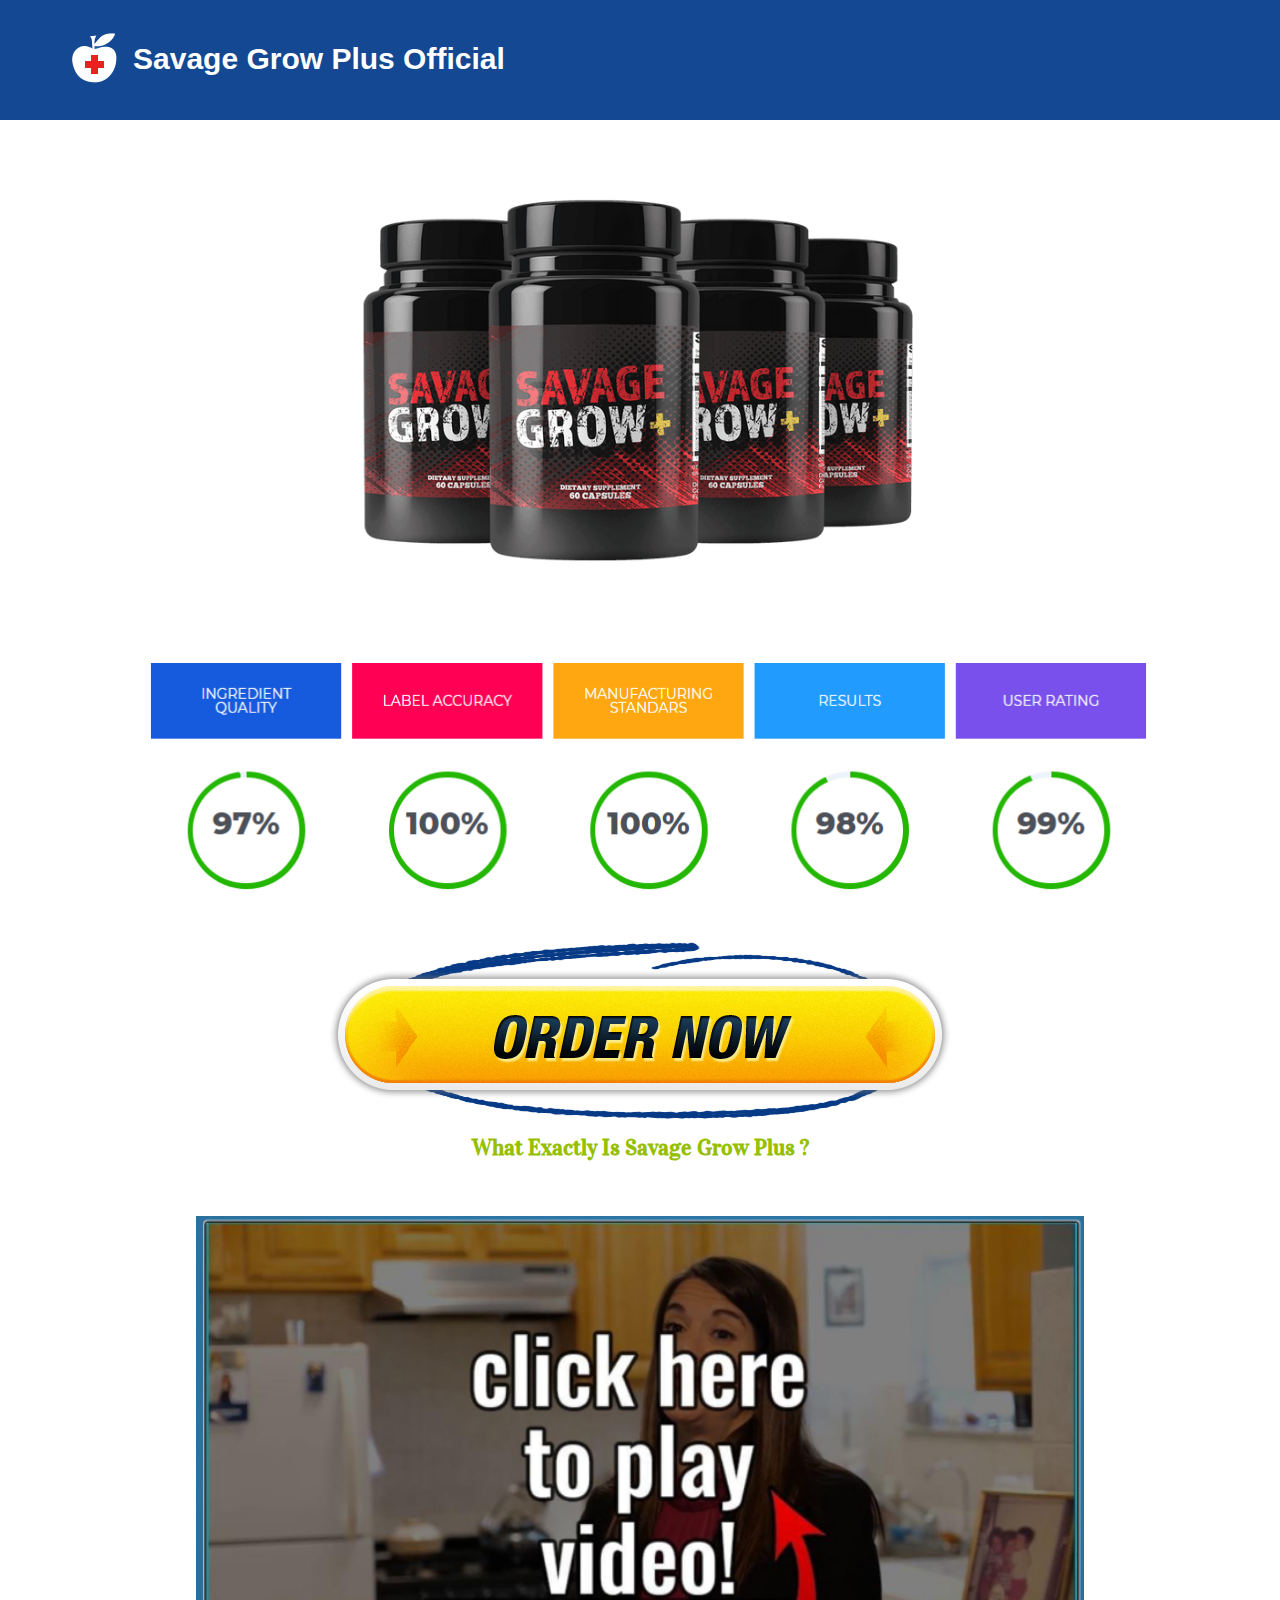
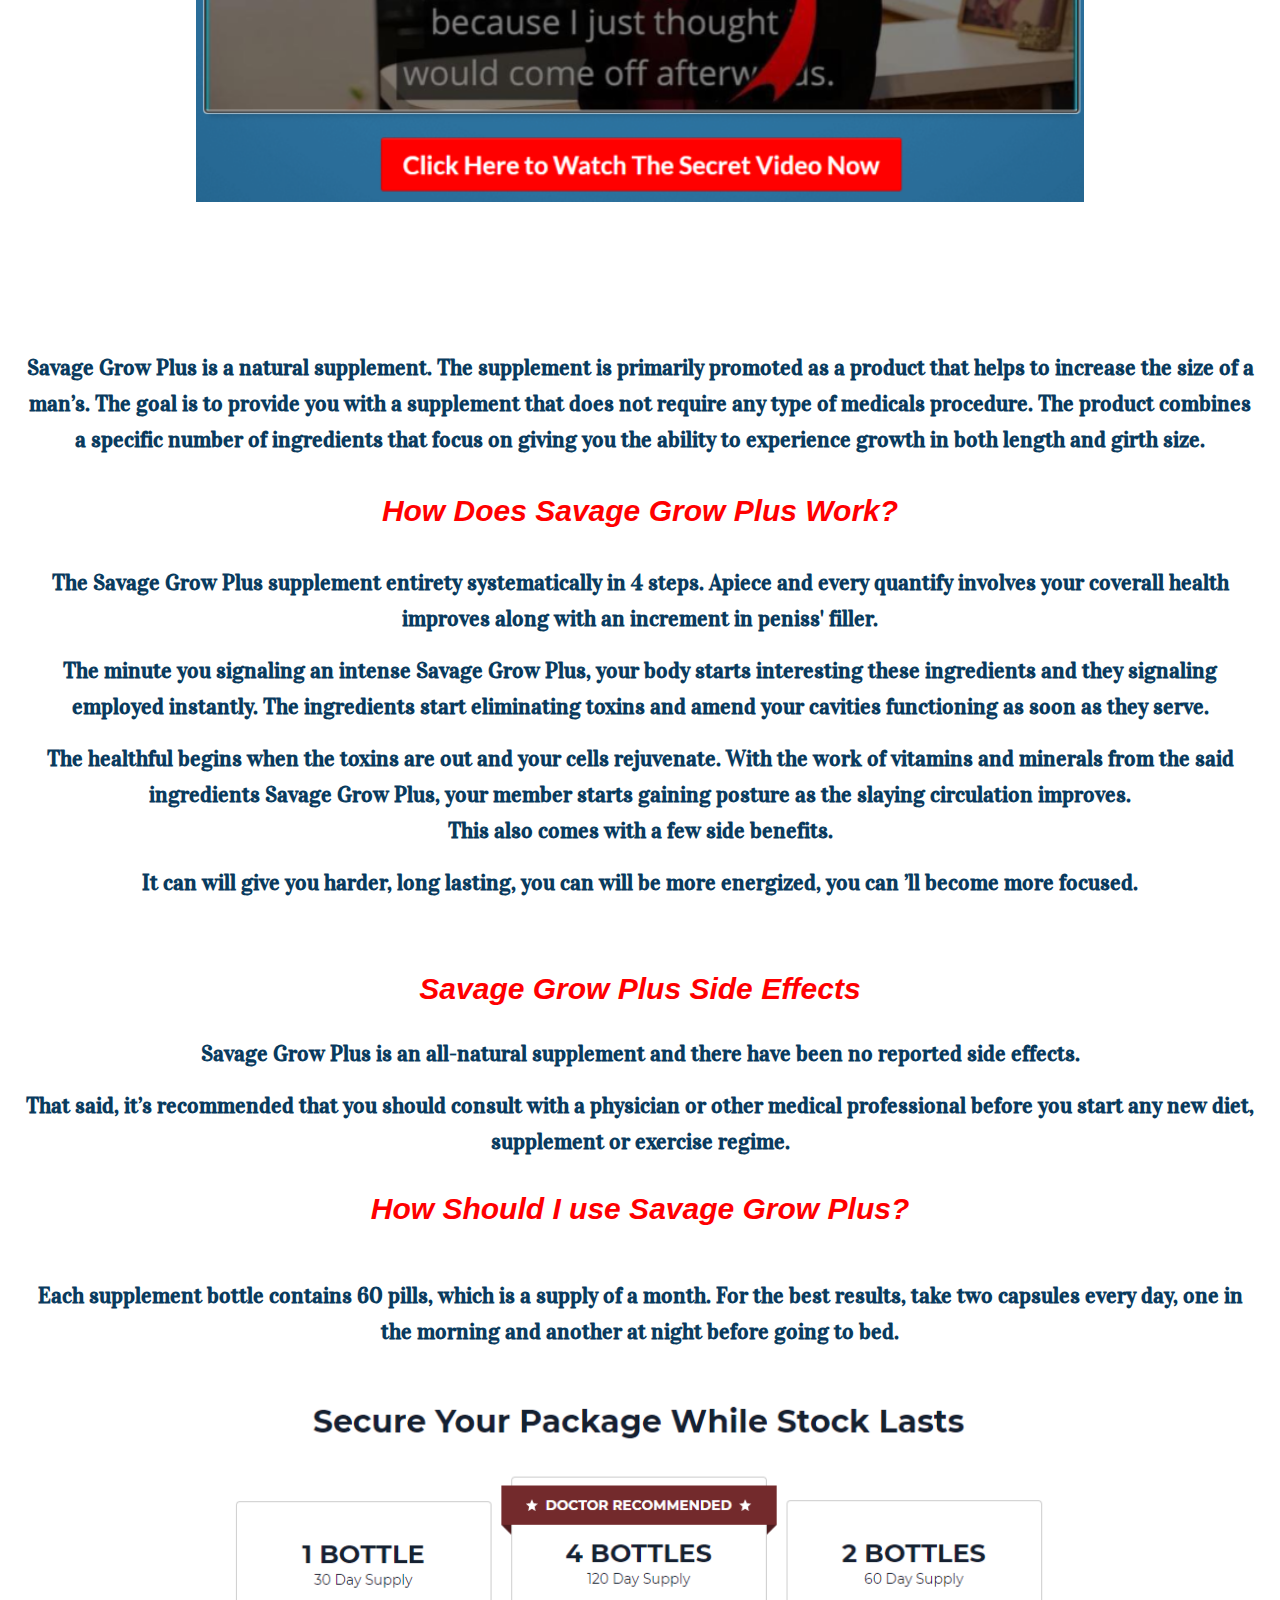
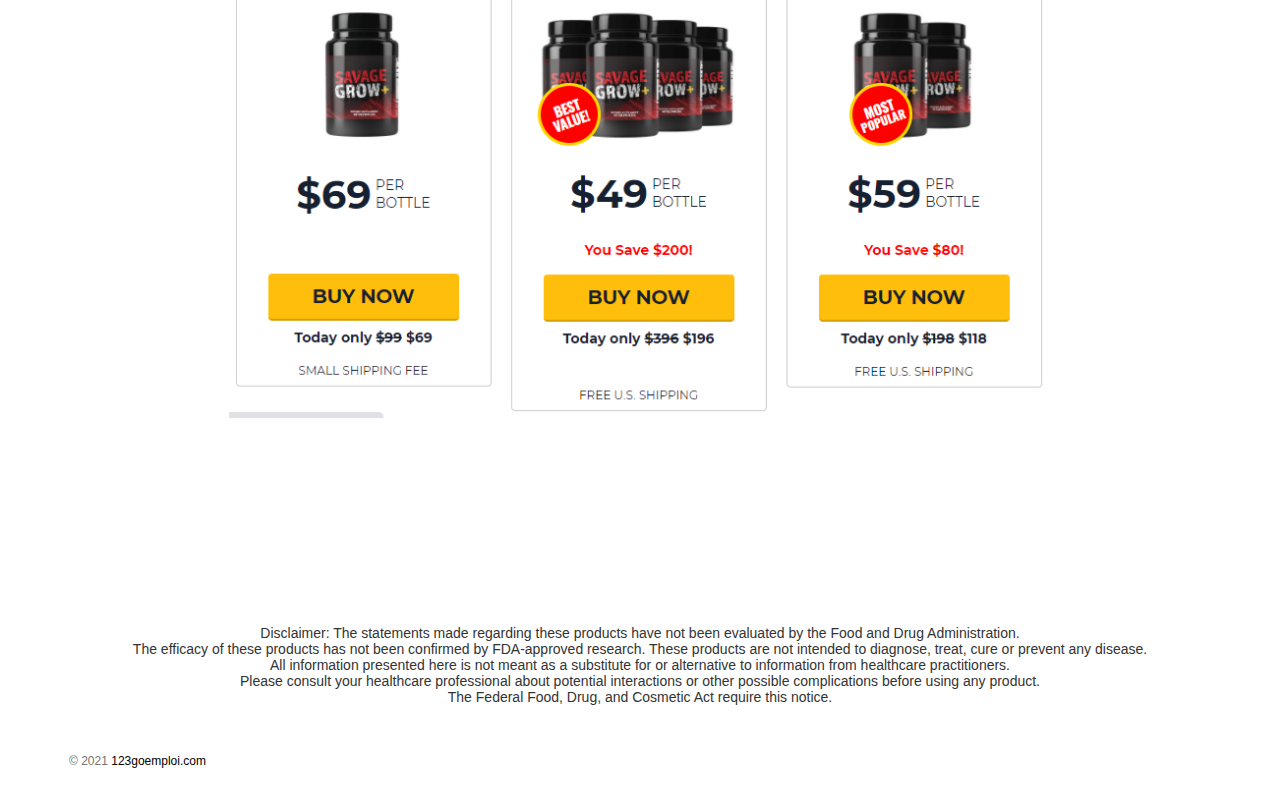
==== commit dbabff7e: "Add files via upload" ====
--- a/index.html
+++ b/index.html
@@ -1,216 +1,117 @@
 <!DOCTYPE html>
-<html><body><p>&#65279;
+<html lang="en-us">
+
+
+<head>
+	<meta http-equiv="content-type" content="text/html; charset=utf-8" />
+	<title>Savage Grow Plus Official</title>
+	<base  />
+			<meta name="viewport" content="width=device-width, initial-scale=1" />
+		<meta name="description" content="Savage Grow Plus Official" />
+	<meta name="keywords" content="Savage Grow Plus,Official" />
+		<!-- Facebook Open Graph -->
+	<meta property="og:title" content="Savage Grow Plus Official" />
+	<meta property="og:description" content="Savage Grow Plus Official" />
+	<meta property="og:image" content="" />
+	<meta property="og:type" content="article" />
+	<meta property="og:url" content="index.html" />
+	<!-- Facebook Open Graph end -->
+		
+	<link href="images/bootstrap.min.css" rel="stylesheet" type="text/css" />
+	<script src="images/jquery-3.5.1.min.js" type="text/javascript"></script>
+	<script src="images/bootstrap.min.js" type="text/javascript"></script>
+	<script src="images/main8e54.js?v=20210408194550" type="text/javascript"></script>
 
-  </p>
-    <meta charset="utf-8"><meta http-equiv="X-UA-Compatible" content="IE=edge"><meta name="viewport" content="width=device-width, initial-scale=1"><title>Our Services | Reupholster Leather Furniture / Couch NY</title><meta name="description" content="Read about services like Reupholster Leather Furniture / Couch, Furniture Repair / Assembly / Disassembly, Leather Sofa Repair by NY Furniture Doctors."><meta name="keywords" content="NY Furniture Doctors, Repair Leather Sofa NY, Furniture Repair in NJ, Furniture Reupholstery, Furniture Assembly NY, Reupholster Leather Couch, Reupholster Leather Furniture, NY Furniture Disassembly, Furniture Refinishers in CT"><meta name="author" content="NY Furniture Doctors"><meta name="copyright" content="Furniture Doctors"><meta name="revisit-after" content="7 days"><meta name="language" content="English"><link href="http://maxcdn.bootstrapcdn.com/font-awesome/4.2.0/css/font-awesome.min.css" rel="stylesheet"><link href="http://fonts.googleapis.com/css?family=Open+Sans" rel="stylesheet" type="text/css"><link href="http://fonts.googleapis.com/css?family=Voltaire" rel="stylesheet" type="text/css"><link href="css/css-style.css" rel="stylesheet" type="text/css"><link href="css/css-bootstrap.min.css" rel="stylesheet"><link href="css/css-responsive.css" rel="stylesheet" type="text/css"><!-- HTML5 shim and Respond.js for IE8 support of HTML5 elements and media queries --><!-- WARNING: Respond.js doesn't work if you view the page via file:// --><!--[if lt IE 9]>
-      <script src="https://oss.maxcdn.com/html5shiv/3.7.2/html5shiv.min.js"></script>
-      <script src="https://oss.maxcdn.com/respond/1.4.2/respond.min.js"></script>
-    <![endif]--><script type="text/javascript">
-        (function(i,s,o,g,r,a,m){i['GoogleAnalyticsObject']=r;i[r]=i[r]||function(){
-        (i[r].q=i[r].q||[]).push(arguments)},i[r].l=1*new Date();a=s.createElement(o),
-        m=s.getElementsByTagName(o)[0];a.async=1;a.src=g;m.parentNode.insertBefore(a,m)
-        })(window,document,'script','//www.google-analytics.com/analytics.js','ga');
+	<link href="images/font-awesome.min3e6e.css?v=4.7.0" rel="stylesheet" type="text/css" />
+	<link href="images/site8e54.css?v=20210408194550" rel="stylesheet" type="text/css" id="wb-site-stylesheet" />
+	<link href="images/commondb22.css?ts=1618674017" rel="stylesheet" type="text/css" />
+	<link href="images/1db22.css?ts=1618674017" rel="stylesheet" type="text/css" id="wb-page-stylesheet" />
+	<meta name="google-site-verification" content="" />
+	<script type="text/javascript">
+	window.useTrailingSlashes = true;
+	window.disableRightClick = false;
+</script>
+	
+	<link href="images/flag-icon.min.css" rel="stylesheet" type="text/css" />	
+	<!--[if lt IE 9]>
+	<script src="js/html5shiv.min.js"></script>
+	<![endif]-->
 
-        ga('create', 'UA-62458407-1', 'auto');
-        ga('send', 'pageview');
+	</head>
 
-    </script><!-- start number replacer --><script type="text/javascript"><!--
-vs_account_id      = "Ch4Nm1lWX9BZ3gCa";
-//--></script><script type="text/javascript" src="js/euinc-number-changer.js">
-</script><!-- end ad widget --><!--
-<script type="text/javascript">vs_account_id = "Ch4Nm1lWX9BZ3gCa";</script>
-<script type="text/javascript" src="https://rw1.marchex.io/euinc/number-changer.js"></script>--><script type="text/javascript" src="js/12-swap.js"></script><div class="header">
 
-        	<div class="container">
-            		<div class="row top">
-                    	<div class="col-md-8 col-sm-8"></div>
-                        <div class="col-md-4 col-sm-4">
-                        	<h3><i class="fa fa-phone"></i>+1-866-423-3259</h3>
-                            <h5><i class="fa fa-envelope-o"></i>  nyfurnituredoctors@yahoo.com</h5>
-                        </div>
-                    </div>
-                    
-            	<nav class="navbar navbar-default"><div class="container-fluid">
-    <!-- Brand and toggle get grouped for better mobile display -->
-    <div class="navbar-header">
-      <button type="button" class="navbar-toggle collapsed" data-toggle="collapse" data-target="#bs-example-navbar-collapse-1">
-        <span class="sr-only">Toggle navigation</span>
-        <span class="icon-bar"></span>
-        <span class="icon-bar"></span>
-        <span class="icon-bar"></span>
-      </button>
-      <a href="www.nyfurnituredoctors.html"><img class="img-responsive logo" src="images/images-logo.png" alt="NY Furniture Doctors Logo"></a>
-      <a class="navbar-brand" href="www.nyfurnituredoctors.html"><img class="img-responsive logo" src="images/images-logo-small.png" alt="NY Furniture Doctors Logo"></a>
-    </div>
+<body class="site  " ><div class="root wb-layout-vertical"><div class="wb_sbg"></div><div id="wb_header_1" class="wb_element wb-layout-element" data-plugin="LayoutElement"><a name="header" class="wb_anchor"></a><div class="wb-layout-bg-element"><div id="wb_element_instance268_0" class="wb_element wb_element_shape" data-plugin="Shape"><a class="wb_shp"></a></div></div><div class="wb_content wb-layout-vertical"><div id="wb_element_instance269_0" class="wb_element wb-layout-element" data-plugin="LayoutElement"><div class="wb_content wb-layout-horizontal"><div id="wb_element_instance270_0" class="wb_element wb-layout-element" data-plugin="LayoutElement"><div class="wb_content wb-layout-horizontal"><div id="wb_element_instance271_0" class="wb_element wb_element_picture" data-plugin="Picture" title=""><div class="wb_picture_wrap"><a href="#"><img alt="" src="images/n-clinic-ts1427637610.png"></a></div></div><div id="wb_element_instance272_0" class="wb_element wb_text_element" data-plugin="TextArea" style=" line-height: normal;"><h2><strong><a href="#"><span style="color:rgba(255,255,255,1);">Savage Grow Plus</span></a><span style="color:rgba(255,255,255,1);"> Official</span></strong></h2>
+</div></div></div></div></div></div></div><div id="wb_main_1" class="wb_element wb-layout-element" data-plugin="LayoutElement"><a name="main" class="wb_anchor"></a><div class="wb_content wb-layout-vertical"><div id="wb_element_instance1_1" class="wb_element wb-layout-element" data-plugin="LayoutElement"><div class="wb_content wb-layout-horizontal"><div id="wb_element_instance2_1" class="wb_element wb-layout-element" data-plugin="LayoutElement"><div class="wb_content wb-layout-horizontal"><div id="wb_element_instance3_1" class="wb_element wb_element_picture" data-plugin="Picture" title=""><div class="wb_picture_wrap"><img alt="" src="images/4-bottles-ts1618671939.png"></div></div></div></div></div></div><div id="wb_element_instance4_1" class="wb_element wb-layout-element" data-plugin="LayoutElement"><div class="wb_content wb-layout-horizontal"><div id="wb_element_instance5_1" class="wb_element wb_element_picture" data-plugin="Picture" title=""><div class="wb_picture_wrap"><img alt="" src="images/rating-ts1618671997.png"></div></div><div id="wb_element_instance6_1" class="wb_element wb_element_picture" data-plugin="Picture" title=""><div class="wb_picture_wrap"><a href="https://mwexciting.com/6425/1026/18/?"><img alt="" src="images/order-ts1618672060.png"></a></div></div></div></div><div id="wb_element_instance7_1" class="wb_element wb-layout-element" data-plugin="LayoutElement"><div class="wb_content wb-layout-vertical"><div id="wb_element_instance8_1" class="wb_element wb_text_element" data-plugin="TextArea" style=" line-height: normal;"><h4 class="wb-stl-custom4">What Exactly Is Savage Grow Plus ?</h4>
+</div><div id="wb_element_instance9_1" class="wb_element wb-layout-element" data-plugin="LayoutElement"><div class="wb_content wb-layout-horizontal"><div id="wb_element_instance10_1" class="wb_element wb_element_picture" data-plugin="Picture" title=""><div class="wb_picture_wrap"><a href="https://mwexciting.com/6425/1026/18/?"><img alt="" src="images/3cu6ezk-ts1618672106.png"></a></div></div></div></div><div id="wb_element_instance11_1" class="wb_element wb_text_element" data-plugin="TextArea" style=" line-height: normal;"><h4 class="wb-stl-custom4" style="text-align: center;"><span style="color:rgba(9,59,94,1);">Savage Grow Plus is a natural supplement. The supplement is primarily promoted as a product that helps to increase the size of a man’s. The goal is to provide you with a supplement that does not require any type of medicals procedure. The product combines a specific number of ingredients that focus on giving you the ability to experience growth in both length and girth size.</span></h4>
 
-    <!-- Collect the nav links, forms, and other content for toggling -->
-    <div class="collapse navbar-collapse navigation" id="bs-example-navbar-collapse-1">
-      
-      <ul class="nav navbar-nav navbar-right"><li class="nav-home"><a href="www.nyfurnituredoctors.html">Home</a></li>
-        <li class="nav-about"><a href="about.html">About</a></li>
-        <li class="nav-services"><a href="services.html">Services</a></li>
-        <li class="nav-gallery"><a href="gallery.html">Gallery</a></li>
-        <li class="nav-contact"><a href="contact.html">Contact</a></li>
-      </ul></div><!-- /.navbar-collapse -->
-  </div><!-- /.container-fluid -->
-</nav></div>
-        </div>  		
-        
-        <div class="top-part">
-        	<div class="shadow">
-        	<img class="img-responsive" src="images/images-shadow.png" alt=""></div>
-            <div class="container">
-            <div class="heading-sub">
-            	<h1>Our Services</h1>
-                <p>NY Furniture Doctors is a solution for all of your furniture repair needs</p>
-            </div>
-            
-            </div>
-        </div>
-        
-        <div class="content">
-        	<div class="container">
-        	<div class="row top-content service-top-part">
-            	<div class="col-md-5 col-sm-5">
-                	<blockquote><p class="lead">At NY Furniture Doctors, providing our customers with high quality services personalized for their unique needs is our main focus. We are here to serve you 24 hours a day, 7 days a week.</p></blockquote>
-                </div>
-                <div class="col-md-7 col-sm-7">
-                	
-                    <p><strong>We offer leather furniture repair for your couch, sectional, chair, desk, and other types of furniture that you may have in your home or office; regardless of the type of leather you have&mdash; we can handle it all!</strong></p>
-                    <ul><li>Furniture Disassembly/Assembly</li> 
-                        <li>Furniture Repair</li>
-						<li>Furniture Re-upholstery in Leather and Upholstery</li>
-                        <li>Wooden Furniture Touch-Up and Refinishing</li>
-                        <li>Upholstery Repair</li> 
-                        <li>Leather Repair</li>
-                    </ul></div> 
-            </div>
-            
-            <img class="img-responsive serv-banner" src="images/services-furniture-repairs.jpg" alt="furniture repairs"><hr><div class="row ser-c">
-            	<div class="col-md-6 col-sm-6">
-                	<div class="row">
-                    	<div class="col-md-4 col-sm-4 col-xs-4">
-                        	<img class="img-responsive" src="images/services-repairs-furniture.jpg" alt="furniture repairs"></div>
-                        <div class="col-md-8 col-sm-8 col-xs-8">
-                        	<h3>Furniture Repair</h3>
-                            <p>We treat all types of wood using the most appropriate techniques. Each job is given a personal touch, renewing the beauty of the piece and adding to its durability.</p>
-                        </div>
-                    </div>
-                </div>
-                <div class="col-md-6 col-sm-6">
-                	<div class="row">
-                    	<div class="col-md-4 col-sm-4 col-xs-4">
-                        	<img class="img-responsive" src="images/services-upholstery-repair.jpg" alt="upholstery repair"></div>
-                        <div class="col-md-8 col-sm-8 col-xs-8">
-                        	<h3>Upholstery Repair</h3>
-                            <p>Whether you want to revamp your old furniture or just want to change its aesthetical appeal, trust us to perform a professional re-upholstery service for it all. With the installment of new springs or webs or the replacement of the foam in the cushions, we&rsquo;ll induce the d&eacute;j&agrave; vu feeling of when you had just bought the same piece of furniture all those years back.</p>
-                        </div>
-                    </div>
-                </div>
-            </div>
-            
-            
-            
-            <div class="row ser-c ser-c-break">
-            	<div class="col-md-6 col-sm-6">
-                	<div class="row">
-                    	<div class="col-md-4 col-sm-4 col-xs-4">
-                        	<img class="img-responsive" src="images/services-leather-repair.jpg" alt="leather repair"></div>
-                        <div class="col-md-8 col-sm-8 col-xs-8">
-                        	<h3>Leather Repair</h3>
-                            <p>We offer leather furniture repair for your couch, sectional, chair, desk, and other types of furniture that you may have in your home.It doesn&rsquo;t matter what type of leather you are dealing with because we can handle it all. </p>
-                        </div>
-                    </div>
-                </div>
-                <div class="col-md-6 col-sm-6">
-                	<div class="row">
-                    	<div class="col-md-4 col-sm-4 col-xs-4">
-                        	<img class="img-responsive" src="images/services-Disassembly-Reassembly.jpg" alt="furniture disassembly-reassembly"></div>
-                        <div class="col-md-8 col-sm-8 col-xs-8">
-                        	<h3>Disassembly and Reassembly</h3>
-                            <p>Moving to a new home or workspace and worried about the hardships that transporting your furniture may cause? Well then cease your worrying because with the comprehensive furniture assembly and disassembly services we offer you&rsquo;ll have your furniture in your new location in a jiff.</p>
-                        </div>
-                    </div>
-                </div>
-            </div>
-            
-            
-            
-                  
-            </div>
-        </div>
-        
-        <div class="sub-bottom-part service-bottom-part">
-        	<div class="container">
-            	<div class="row">
-            	<div class="col-md-7 col-sm-7">
-                	
-                    <p class="lead">If you have: scratches, dents, water marks and heat marks on your wooden living room bedroom and office furniture we can help.</p>
-                    <p>Before you throw away your furniture or think that a damage on your furniture cannot be repaired please read this : </p>
-                    <p><strong>We specialize in repairing and re-upholstering leather and upholstered:</strong></p>
-                    <div class="row">
-                    <div class="col-md-4 col-sm-4 col-xs-6">
-                    <ul><li>Sofas</li>             
-                        <li>Chairs </li>
-          				<li>Sofa Beds</li> 
-                    </ul></div>
-                    <div class="col-md-4 col-sm-4 col-xs-6">
-                    <ul><li>Recliners</li>
-                        <li>Love seats </li>    
-                        <li>Dining Room Chairs</li>
-                    </ul></div>
-                    <div class="col-md-4 col-sm-4 col-xs-6"></div>
-                    </div>
-                    
-                </div>
-                <div class="col-md-5 col-sm-5">
-                <blockquote><p class="lead">We can help with amending fallen apart drawers or doors, realignment, scratches, pen marks, dents, water marks, heat marks, and rips that your furniture may have (leather and upholstered furniture inclusive).</p></blockquote>
-                </div>
-                </div>
-            </div>
-        </div>
-        <div class="footer-top">
-	<div class="container">
-    	<h3 class="text-center">NY FURNITURE DOCTORS SERVING NY, CT, NJ AND PA  <span>For over 10 Years</span></h3>
-    </div>
-</div>
-<div class="footer-part">
-        	<div class="container">
-            <div class="row">
-            <div class="col-md-12 col-sm-12 text-center">
-        	<ul><li><a href="www.nyfurnituredoctors.html">Home</a></li>
-                <li><a href="about.html">About</a></li>
-                <li><a href="services.html">Services</a></li>
-                <li><a href="gallery.html">Gallery</a></li>
-                <li><a href="contact.html">Contact</a></li>
-            </ul><p>Phone: 1-866-423-3259, Email: nyfurnituredoctors@yahoo.com</p>
-            	<div class="social">
-            			<a href="#"><i class="fa fa-facebook"></i></a>
-                        <a href="#"><i class="fa fa-twitter"></i></a>
-                        <a href="#"><i class="fa fa-pinterest"></i></a>
-                        <a href="#"><i class="fa fa-linkedin"></i></a>
-                       <a href="#"> <i class="fa fa-youtube"></i></a>
-                        <a href="#"><i class="fa fa-google-plus"></i></a>
-           		</div>
-                <p>Copyright &copy; 2015, NY Furniture Doctors, All rights reserved.<br>
-               Designed by: <a href="http://www.pixeldesignny.com" target="_blank">Pixel Design</a></p>
-            </div>
-            </div>
-            </div>
-	<!-- Start of White Shark Media Call Tracking -->
-<script type="text/javascript">
-    var _stk = "ae9261cf2f8dcc0b7257f19a260e71c6cdbf7364";
+<h4 class="wb-stl-custom4" style="text-align: center;"> </h4>
 
-    (function(){
-        var a=document, b=a.createElement("script"); b.type="text/javascript";
-        b.async=!0; b.src=('https:'==document.location.protocol ? 'https://' :
-        'http://') + 'd31y97ze264gaa.cloudfront.net/assets/st/js/st.js';
-        a=a.getElementsByTagName("script")[0]; a.parentNode.insertBefore(b,a);
-    })();
-</script><!-- End of White Shark Media Call Tracking --><script>(function(w,d,t,r,u){var f,n,i;w[u]=w[u]||[],f=function(){var o={ti:"4046091"};o.q=w[u],w[u]=new UET(o),w[u].push("pageLoad")},n=d.createElement(t),n.src=r,n.async=1,n.onload=n.onreadystatechange=function(){var s=this.readyState;s&&s!=="loaded"&&s!=="complete"||(f(),n.onload=n.onreadystatechange=null)},i=d.getElementsByTagName(t)[0],i.parentNode.insertBefore(n,i)})(window,document,"script","//bat.bing.com/bat.js","uetq");</script><noscript><img src="images/action-0" height="0" width="0" style="display:none; visibility: hidden;"></noscript>
-        </div>        
+<h2 class="wb-stl-heading2" style="text-align: center;"><span style="color:rgba(255,0,0,1);"><strong>How Does Savage Grow Plus Work?</strong></span></h2>
 
-   
-    <script src="js/1.11.2-jquery.min.js"></script><script src="js/4350-js-bootstrap.min.js"></script><script>(function(w,d,t,r,u){var f,n,i;w[u]=w[u]||[],f=function(){var o={ti:"4046091"};o.q=w[u],w[u]=new UET(o),w[u].push("pageLoad")},n=d.createElement(t),n.src=r,n.async=1,n.onload=n.onreadystatechange=function(){var s=this.readyState;s&&s!=="loaded"&&s!=="complete"||(f(),n.onload=n.onreadystatechange=null)},i=d.getElementsByTagName(t)[0],i.parentNode.insertBefore(n,i)})(window,document,"script","//bat.bing.com/bat.js","uetq");</script><noscript><img src="images/action-0" height="0" width="0" style="display:none; visibility: hidden;"></noscript>
-  
-</body></html>
+<h4 class="wb-stl-custom4" style="text-align: center;"> </h4>
+
+<h4 class="wb-stl-custom4" style="text-align: center;"><span style="color:rgba(9,59,94,1);">The Savage Grow Plus supplement entirety systematically in 4 steps. Apiece and every quantify involves your coverall health improves along with an increment in peniss' filler.</span></h4>
+
+<p> </p>
+
+<h4 class="wb-stl-custom4" style="text-align: center;"><span style="color:rgba(9,59,94,1);">The minute you signaling an intense Savage Grow Plus, your body starts interesting these ingredients and they signaling employed instantly. The ingredients start eliminating toxins and amend your cavities functioning as soon as they serve.</span></h4>
+
+<p> </p>
+
+<h4 class="wb-stl-custom4" style="text-align: center;"><span style="color:rgba(9,59,94,1);">The healthful begins when the toxins are out and your cells rejuvenate. With the work of vitamins and minerals from the said ingredients Savage Grow Plus, your member starts gaining posture as the slaying circulation improves.</span></h4>
+
+<h4 class="wb-stl-custom4" style="text-align: center;"><span style="color:rgba(9,59,94,1);">This also comes with a few side benefits.</span></h4>
+
+<p> </p>
+
+<h4 class="wb-stl-custom4" style="text-align: center;"><span style="color:rgba(9,59,94,1);">It can will give you harder, long lasting, you can will be more energized, you can ’ll become more focused.</span></h4>
+
+<h4 class="wb-stl-custom4" style="text-align: center;"> </h4>
+
+<h2 class="wb-stl-heading2" style="text-align: center;"> </h2>
+
+<h2 class="wb-stl-heading2" style="text-align: center;"><span style="color:rgba(255,0,0,1);"><strong>Savage Grow Plus Side Effects</strong></span></h2>
+
+<p class="wb-stl-custom3" style="text-align: center;"> </p>
+
+<h4 class="wb-stl-custom4" style="text-align: center;"><span style="color:rgba(9,59,94,1);">Savage Grow Plus is an all-natural supplement and there have been no reported side effects.</span></h4>
+
+<p> </p>
+
+<h4 class="wb-stl-custom4" style="text-align: center;"><span style="color:rgba(9,59,94,1);">That said, it’s recommended that you should consult with a physician or other medical professional before you start any new diet, supplement or exercise regime.</span></h4>
+
+<p style="text-align: center;"> </p>
+
+<p style="text-align: center;"> </p>
+
+<h2 class="wb-stl-heading2" style="text-align: center;"><strong><span style="color:rgba(255,0,0,1);">How Should I use Savage Grow Plus?</span></strong></h2>
+
+<h2 class="wb-stl-heading2" style="text-align: center;"> </h2>
+
+<p style="text-align: center;"> </p>
+
+<h4 class="wb-stl-custom4" style="text-align: center;"><span style="color:rgba(9,59,94,1);">Each supplement bottle contains 60 pills, which is a supply of a month. For the best results, take two capsules every day, one in the morning and another at night before going to bed.</span></h4>
+</div></div></div></div></div><div id="wb_footer_1" class="wb_element wb-layout-element" data-plugin="LayoutElement"><a name="footer" class="wb_anchor"></a><div class="wb_content wb-layout-vertical"><div id="wb_element_instance273_0" class="wb_element wb-layout-element" data-plugin="LayoutElement"><div class="wb_content wb-layout-horizontal"></div></div><div id="wb_element_instance274_0" class="wb_element wb-layout-element" data-plugin="LayoutElement"><div class="wb_content wb-layout-horizontal"><div id="wb_element_instance275_0" class="wb_element wb_element_picture" data-plugin="Picture" title=""><div class="wb_picture_wrap"><a href="https://mwexciting.com/6425/1026/18/?"><img alt="" src="images/secure-ts1618523391-ts1618672607.png"></a></div></div></div></div><div id="wb_element_instance276_0" class="wb_element wb-layout-element" data-plugin="LayoutElement"><div class="wb_content wb-layout-horizontal"><div id="wb_element_instance277_0" class="wb_element wb_text_element" data-plugin="TextArea" style=" line-height: normal;"><p style="text-align: center;">Disclaimer: The statements made regarding these products have not been evaluated by the Food and Drug Administration.</p>
+
+<p style="text-align: center;">The efficacy of these products has not been confirmed by FDA-approved research. These products are not intended to diagnose, treat, cure or prevent any disease.</p>
+
+<p style="text-align: center;">All information presented here is not meant as a substitute for or alternative to information from healthcare practitioners.</p>
+
+<p style="text-align: center;">Please consult your healthcare professional about potential interactions or other possible complications before using any product.</p>
+
+<p style="text-align: center;">The Federal Food, Drug, and Cosmetic Act require this notice.</p>
+
+<p style="text-align: center;"> </p>
+</div></div></div><div id="wb_element_instance278_0" class="wb_element wb-layout-element" data-plugin="LayoutElement"><div class="wb_content wb-layout-horizontal"><div id="wb_element_instance279_0" class="wb_element wb_text_element" data-plugin="TextArea" style=" line-height: normal;"><p class="wb-stl-footer">© 2021 <a href="index.html">123goemploi.com</a></p></div></div></div><div id="wb_footer_c_0" class="wb_element" data-plugin="WB_Footer" style="text-align: center; width: 100%;"><div class="wb_footer"></div><script type="text/javascript">
+			$(function() {
+				var footer = $(".wb_footer");
+				var html = (footer.html() + "").replace(/^\s+|\s+$/g, "");
+				if (!html) {
+					footer.parent().remove();
+					footer = $("#wb_footer, #wb_footer .wb_cont_inner");
+					footer.css({height: ""});
+				}
+			});
+			</script></div></div></div></div></body>
+
+</html>
--- a/images/site8e54.css
+++ b/images/site8e54.css
@@ -0,0 +1,2299 @@
+/* @import "flag-icon-css/css/flag-icon.min.css"; */
+
+@font-face {
+	font-family: Capture it;
+	font-display: swap;
+	src: url("capture%20it.ttf");
+}
+@font-face {
+	font-family: BNazanin;
+	font-display: swap;
+	src: url("bnazanin.eot");
+	src: url("bnazanin.ttf") format('truetype'),
+	url("bnazanin.woff") format('woff');
+}
+@font-face {
+	font-family: BZar;
+	font-display: swap;
+	src: url("bzar.eot");
+	src: url("bzar.ttf") format('truetype'),
+	url("bzar.woff") format('woff');
+}
+@font-face {
+	font-family: IranNastaliq;
+	font-display: swap;
+	src: url("irannastaliq.eot");
+	src: url("irannastaliq.ttf") format('truetype'),
+	url("irannastaliq.woff") format('woff');
+}
+@font-face {
+	font-family: IRANSansWeb;
+	font-display: swap;
+	src: url("iransansweb.eot");
+	src: url("iransansweb.ttf") format('truetype'),
+	url("iransansweb.woff") format('woff'),
+	url("iransansweb.woff2") format('woff2');
+}
+@font-face {
+	font-family: BYekan;
+	font-display: swap;
+	src: url("byekan.eot");
+	src: url("byekan.ttf") format('truetype'),
+	     url("byekan.woff") format('woff');
+}
+@font-face {
+	font-family: Vazir;
+	font-display: swap;
+	src: url("vazir.eot");
+	src: url("vazir.ttf") format('truetype'),
+	     url("vazir.woff") format('woff'),
+	     url("vazir.woff2") format('woff2');
+}
+@font-face {
+	font-family: Nahid;
+	font-display: swap;
+	src: url("nahid.eot");
+	src: url("nahid.ttf") format('truetype'),
+	     url("nahid.woff") format('woff'),
+	     url("nahid.woff2") format('woff2');
+}
+@font-face {
+	font-family: AtlanticCruise;
+	font-display: swap;
+	src: url("atlanticcruise.eot");
+	src: url("atlanticcruise.woff") format('woff'),
+	     url("atlanticcruise.woff2") format('woff2');
+}
+@font-face {
+  font-family: 'Nanum Gothic';
+  font-display: swap;
+  font-style: normal;
+  font-weight: 400;
+  src: url(http://fonts.gstatic.com/ea/nanumgothic/v5/NanumGothic-Regular.eot);
+  src: url(http://fonts.gstatic.com/ea/nanumgothic/v5/NanumGothic-Regular.eot?#iefix) format('embedded-opentype'),
+       url(http://fonts.gstatic.com/ea/nanumgothic/v5/NanumGothic-Regular.woff2) format('woff2'),
+       url(http://fonts.gstatic.com/ea/nanumgothic/v5/NanumGothic-Regular.woff) format('woff'),
+       url(http://fonts.gstatic.com/ea/nanumgothic/v5/NanumGothic-Regular.ttf) format('truetype');
+}
+@font-face {
+  font-family: 'Nanum Gothic';
+  font-display: swap;
+  font-style: normal;
+  font-weight: 700;
+  src: url(http://fonts.gstatic.com/ea/nanumgothic/v5/NanumGothic-Bold.eot);
+  src: url(http://fonts.gstatic.com/ea/nanumgothic/v5/NanumGothic-Bold.eot?#iefix) format('embedded-opentype'),
+       url(http://fonts.gstatic.com/ea/nanumgothic/v5/NanumGothic-Bold.woff2) format('woff2'),
+       url(http://fonts.gstatic.com/ea/nanumgothic/v5/NanumGothic-Bold.woff) format('woff'),
+       url(http://fonts.gstatic.com/ea/nanumgothic/v5/NanumGothic-Bold.ttf) format('truetype');
+}
+@font-face {
+  font-family: 'Nanum Gothic';
+  font-display: swap;
+  font-style: normal;
+  font-weight: 800;
+  src: url(http://fonts.gstatic.com/ea/nanumgothic/v5/NanumGothic-ExtraBold.eot);
+  src: url(http://fonts.gstatic.com/ea/nanumgothic/v5/NanumGothic-ExtraBold.eot?#iefix) format('embedded-opentype'),
+       url(http://fonts.gstatic.com/ea/nanumgothic/v5/NanumGothic-ExtraBold.woff2) format('woff2'),
+       url(http://fonts.gstatic.com/ea/nanumgothic/v5/NanumGothic-ExtraBold.woff) format('woff'),
+       url(http://fonts.gstatic.com/ea/nanumgothic/v5/NanumGothic-ExtraBold.ttf) format('truetype');
+}
+@font-face {
+	font-family: Avenir Light;
+	font-display: swap;
+	src: url("avenirltstd-light.otf") format('opentype');
+}
+
+p, h1, h2, h3, h4, h5, h6, ul, ol {
+	margin: 0;
+}
+a, a:hover, a:active {
+	text-decoration: none;
+}
+
+.ico-spin { -webkit-animation: ico-spin 2s infinite linear; animation: ico-spin 2s infinite linear; }
+@-webkit-keyframes ico-spin {
+  0% { -webkit-transform: rotate(0deg); transform: rotate(0deg); }
+  100% { -webkit-transform: rotate(359deg); transform: rotate(359deg); }
+}
+@keyframes ico-spin {
+  0% { -webkit-transform: rotate(0deg); transform: rotate(0deg); }
+  100% { -webkit-transform: rotate(359deg); transform: rotate(359deg); }
+}
+
+html[lang="ar"] textarea,
+html[lang="ar"] input,
+html[lang="he"] textarea,
+html[lang="he"] input,
+html[lang="fa"] textarea,
+html[lang="fa"] input {
+	direction: rtl;
+}
+html[lang="ar"] .rtl,
+html[lang="ar"] .rtl *,
+html[lang="he"] .rtl,
+html[lang="he"] .rtl *,
+html[lang="fa"] .rtl,
+html[lang="fa"] .rtl * {
+	direction: rtl;
+	/* text-align: right!important; */
+}
+
+html, body	{ padding: 0; }
+
+body {
+	image-rendering: -webkit-optimize-contrast;
+}
+
+.root		{ margin: 0; width: 100%; min-height: 200px; }
+.vbox		{ width: 100%; float: none; position: relative; }
+.hbox		{ min-height: 100%; float: left; position: relative; }
+
+body.site, body.site .root, .wb_page_wrapper { height: auto !important; min-height: 0 !important; position: relative; }
+body.site .root .wb_sbg, .wb_lsbg { min-height: 100% !important; height: auto !important; min-height: 100vh; }
+
+body.site:before,
+.wb_page_wrapper:before,
+body.site .wb_container:before,
+body.site .wb_cont_bg:before,
+body.site .wb_container .wb_page:before,
+body.site .wb_button:before,
+body.site .wb_shp:before,
+body.site #wb_bgs_cont > div:before { content: ""; position: absolute; width: 100%; height: 100%; top: 0; left: 0; }
+
+.wb-no-fixed-bg,
+.wb-no-fixed-bg:before { background-attachment: scroll !important; }
+
+body.site:before { z-index: -1; }
+
+a img		{ border: none; }
+
+.clear	{
+	display: block; float: none; clear: both; border: none; padding: 0px; margin: 0px;
+	visibility: hidden; font-size: 1px; line-height: 1px;
+}
+
+.wb_container	{ position: relative; z-index: 3; }
+.wb_cont_inner { position: relative; margin: 0 auto; width: 1200px; }
+.wb_cont_outer { position: absolute; left: 0; top: 0; width: 100%; }
+.wb_cont_inner_rel { position: relative; margin: 0 auto; width: 100%; }
+.wb_cont_outer_rel { position: relative; width: 100%; }
+
+.wb_cont_bg { position: absolute; width: 1200px; height: 100%; left: 50%; top: 0; margin-left: -600px; }
+
+#wb_header	{ position: relative; }
+#wb_header_placeholder { z-index: 4; }
+#wb_sbg_placeholder { position: fixed; width: 100%; top: 0; left: 0; z-index: 4; }
+#wb_header_bg { position: fixed; width: 100%; top: 0; left: 0; z-index: 4; }
+.wb_header_fixed { position: fixed!important; top: 0; width: 100%; z-index: 4; }
+
+#wb_bgs_cont { position: absolute; width: 100%; left: 0; z-index: 1; }
+body.site #wb_bgs_cont > div { position: relative; }
+
+.wb_container .wb_page { position: relative; box-sizing: content-box; }
+.wb_container .wb_page:after { content: ""; display: block; float: none; clear: both; }
+.wb_container .wb_page .wb_page_anchor { position: relative; top: 0; left: 0; display: block; }
+
+body.popup-mode { background: none; }
+body.popup-mode:before,
+body.popup-mode .wb_sbg,
+body.popup-mode #wb_bgs_cont,
+body.popup-mode #wb_header_bg,
+body.popup-mode #wb_sbg_placeholder,
+body.popup-mode #wb_header,
+body.popup-mode #wb_footer { display: none; }
+body.popup-mode #wb_main { padding-top: 0 !important; }
+body.popup-mode #wb_main .wb_cont_outer,
+body.popup-mode #wb_main .wb_page_anchor { top: 0 !important; }
+
+body[data-landing-page] #wb_bgs_cont > div,
+body[data-landing-page] #wb_main .wb_page { display: none; }
+
+.wb_container > .wb-cs-row > .wb-cs-col {
+	width: 100%;
+}
+
+.wb_sbg, .wb_lsbg		{
+	position: absolute; left: 0px; top: 0px; width: 100%; height: 100%;
+}
+
+.wb-cs-clear {
+	display: block;
+	padding: 0px;
+	margin: 0px;
+	font-size: 1px;
+	line-height: 1px;
+	overflow: hidden;
+	float: none;
+	clear: both;
+	position: static;
+}
+
+.wb-cs-row {
+	box-sizing: border-box;
+	float: none;
+	clear: both;
+	width: 100%;
+}
+.wb-cs-row:after, .wb_container:after {
+	content: "";
+	display: block;
+	width: 100%;
+	height: 0;
+	clear: both;
+	visibility: hidden;
+}
+.wb-cs-col {
+	box-sizing: border-box;
+	float: left;
+}
+.wb-cs-grp {
+	box-sizing: border-box;
+}
+.wb-cs-elem {
+	position: relative;
+	box-sizing: border-box;
+}
+.wb-cs-col.wb-cs-right, .wb-cs-grp.wb-cs-right, .wb-cs-elem.wb-cs-right {
+	float: right;
+}
+.wb-site-debug .wb-cs-row {
+	background: rgba(255, 0, 0, 0.1);
+}
+.wb-site-debug .wb-cs-col {
+	background: rgba(0, 255, 0, 0.1);
+}
+.wb-site-debug .wb-cs-grp {
+	background: rgba(255, 255, 255, 0.1);
+}
+.wb-site-debug .wb-cs-elem {
+	background: rgba(0, 0, 255, 0.1);
+}
+.wb_element	{
+	display: block;
+	padding: 0;
+	margin: 0;
+	overflow: visible;
+	box-sizing: content-box;
+}
+
+.root > .wb-layout-element {
+	margin-top: 0;
+	margin-bottom: 0;
+	margin-left: auto !important;
+	margin-right: auto !important;
+}
+
+.wb-layout-absolute > .wb_element {
+	position: absolute;
+	left: 0;
+	top: 0;
+}
+.wb-layout-horizontal > .wb_element,
+.wb-layout-vertical > .wb_element {
+	display: flex;
+}
+.wb-layout-horizontal > .wb_element {
+	flex-direction: column;
+}
+.wb-layout-vertical > .wb_element {
+	flex-direction: row;
+}
+.wb-layout-horizontal > .wb_element > .wb_content,
+.wb-layout-vertical > .wb_element > .wb_content {
+	flex: 1 1 auto;
+}
+.wb_element .wb_content.wb-layout-horizontal,
+.wb_element.wb-layout-horizontal,
+.wb-layout-horizontal {
+	display: flex;
+	flex-direction: row;
+}
+.wb_element .wb_content.wb-layout-horizontal > .wb_element,
+.wb-layout-horizontal > .wb_element {
+	position: relative;
+	left: auto !important;
+	top: auto !important;
+}
+.wb_element .wb_content.wb-layout-vertical,
+.wb_element .wb_content.wb-layout-horizontal.wb-layout-temp-vertical,
+.wb_element.wb-layout-vertical,
+.wb-layout-vertical {
+	display: flex;
+	flex-direction: column;
+}
+
+.root.wb-layout-vertical {
+	display: block;
+}
+.wb_element .wb_content.wb-layout-vertical > .wb_element:not(.wb-sticky),
+.wb-layout-vertical > .wb_element:not(.wb-sticky) {
+	position: relative;
+	left: auto !important;
+	top: auto !important;
+}
+.wb_element.wb-sticky {
+	position: fixed;
+}
+
+.wb-layout-fill > .wb_element {
+	flex: 1 1 auto;
+}
+
+.wb-layout-flow > .wb_element {
+	flex: 0 1 content;
+}
+
+.wb-layout-bg-element {
+	position: absolute;
+	left: 0;
+	top: 0;
+	width: 100%;
+	height: 100%;
+	overflow: hidden;
+	pointer-events: none;
+	touch-action: none;
+	z-index: 0;
+}
+
+.wb-layout-bg-element > .wb_element {
+	position: absolute;
+	left: 0;
+	top: 0;
+	width: 100%;
+	height: 100%;
+	min-width: 0;
+	min-height: 0;
+	max-width: none;
+	max-height: none;
+	margin: 0;
+}
+
+.wb_element.wb_text_element {
+	word-wrap: break-word;
+	line-height: normal;
+	display: block;
+}
+/* .wb_text_element p {
+	margin: 0;
+	padding: 0;
+} */
+.wb_skype_element .skype-button {
+	display: block;
+	position: relative;
+}
+.wb_skype_element .skype-button .lwc-chat-button {
+	white-space: nowrap;
+}
+.wb_element.wb-cs-elem {
+	position: relative ! important;
+	box-sizing: border-box;
+	min-width: 0;
+	/*left: 0 ! important;
+	top: 0 ! important;
+	width: 100% ! important;
+	height: auto ! important;
+	min-height: 0 ! important;*/
+}
+.wb_element_shape > .wb_shp {
+	position: absolute;
+	left: 0;
+	top: 0;
+	width: 100%;
+	height: 100%;
+	overflow: hidden;
+}
+.wb_element_shape > .wb_shp + .wb-elm-ch-wrp {
+	pointer-events: none;
+}
+.wb_element_shape > .wb_shp + .wb-elm-ch-wrp a,
+.wb_element_shape > .wb_shp + .wb-elm-ch-wrp input,
+.wb_element_shape > .wb_shp + .wb-elm-ch-wrp select,
+.wb_element_shape > .wb_shp + .wb-elm-ch-wrp textarea,
+.wb_element_shape > .wb_shp + .wb-elm-ch-wrp button,
+.wb_element_shape > .wb_shp + .wb-elm-ch-wrp .wb_element {
+	pointer-events: initial;
+}
+
+.wb_element_picture {
+	overflow: visible;
+}
+.wb_element_picture > .wb_picture_wrap {
+	position: relative;
+	display: block;
+	flex: 1 1 auto;
+	width: auto;
+	height: auto;
+	overflow: hidden;
+}
+.wb_element_picture > .wb_picture_wrap > img,
+.wb_element_picture > .wb_picture_wrap > svg {
+	display: block;
+}
+
+.wb_table	{ border: none; border-collapse: collapse; margin: 0 auto; width: 100%; }
+.wb_table td	{ border: 1px solid #000; /* position: relative; */ }
+.wb_table td > div { position: relative; top: 0; left: 0; width: 100%; }
+
+.wb_button	{
+	display: flex;
+	flex-direction: row;
+	align-items: center;
+	align-content: center;
+	justify-items: center;
+	justify-content: center;
+	flex: 1 1 auto;
+	padding: 0;
+	margin: 0 auto;
+	text-align: center;
+	text-decoration: none;
+	cursor: pointer;
+	position: relative;
+	overflow: hidden;
+}
+.wb_button > span { position: relative;  display: inline-block; vertical-align: middle; flex: 1 1 auto; padding: 0; margin: 0; }
+/* .wb_button:after { content: ""; display: inline-block; vertical-align: middle; height: 100%; } */
+.wb_button,
+.wb_button:hover,
+.wb_button:active,
+.wb_button:focus,
+.wb_button:visited	{ outline: none !important; }
+
+.vmenu,
+.hmenu		{
+	display: block; list-style-type: none; padding: 0px; margin: 0px; float: left; width: 100%; overflow: visible;
+}
+.hmenu { white-space: normal; }
+.vmenu li,
+.hmenu li		{ position: relative; display: block; display: inline-block; padding: 0px; margin: 0px; }
+.vmenu li		{ clear: both; display: block; }
+.vmenu li a,
+.hmenu li a	{ display: block; }
+.vmenu ul,
+.hmenu ul	{ display: none; position: absolute; margin-left: 0; padding-left: 0; left: 100%; top: 0; z-index: 2; }
+.vmenu ul li,
+.hmenu ul li	{ display: block; }
+.hmenu ul li:first-child,
+.vmenu ul li:first-child { margin-top: 0 ! important; }
+.hmenu > li > ul { left: 0; top: 100%; }
+.hmenu li.over > ul, .vmenu li.over > ul { display: block; }
+.vmenu ul a, .hmenu ul a { white-space: nowrap; max-width: 320px; overflow: hidden; text-overflow: ellipsis; }
+
+.wb-menu-hidden ul, .wb-menu-hidden .btn-collapser {
+	display: none!important;
+}
+
+.wb-menu-mobile.collapse-expanded > ul {
+	position: fixed;
+	left: 20px;
+	right: 20px;
+	width: auto;
+	z-index: 100;
+	/* box-shadow: 0 0 5px 0 rgba(0, 0, 0, 0.5); */
+}
+
+.wb-menu-mobile.collapse-expanded ul {
+	text-align: left ! important;
+}
+
+/* Default gallery styles */
+.wb_gallery			{ background: #000; width: 100%; height: 100%; overflow: hidden; }
+.wb_gallery .wb-masonry { overflow-x: hidden !important; }
+#wb_gedit_name		{ width: 315px; }
+#wb_gedit_images	{
+	width: 466px; height: 300px; overflow: auto; overflow-y: scroll; background: #ffffff;
+}
+#wb_gedit_uploader	{ width: 120px; height: 64px; float: left; }
+#wb_gedit_uploader_state {
+	width: 336px; height: 64px; float: left; margin-left: 10px; overflow: auto;
+}
+
+.gallery-image		{
+	display: block;
+	/*
+	background: white;
+	padding: 5px;
+	*/
+}
+
+.wb_thumb			{ position: relative; float: left; padding: 3px; }
+.wb_thumb img		{ max-width: none !important; }
+.wb_thumb > div			{ border: 1px solid #888; position: relative; }
+.wb-thumbs-only > .wb_thumb { float: none; display: inline-block; vertical-align: top; }
+
+.gallery-slideshow  	{ width: 100%; height: 100%; }
+.gallery-slide-image{ position: relative; width: 100%; height: 100%; }
+.gallery-slide-left, .gallery-slide-right {
+	position: absolute; top: 50%;
+	width: 32px; height: 32px; line-height: 32px; margin-top: -16px;
+	font-size: 16px;
+	color: #FFF; text-shadow: #000 0 0 1px;
+	transition: color 0.2s linear 0s, text-shadow 0.2s linear 0s;
+	display: block; cursor: pointer; outline: none !important; text-align: center;
+}
+.gallery-slide-left	{
+	left: 0;
+}
+.gallery-slide-right {
+	right: 0;
+}
+.gallery-slide-left:hover	{ color: #DDD; text-shadow: #222 0 0 1px; }
+.gallery-slide-right:hover	{ color: #DDD; text-shadow: #222 0 0 1px; }
+
+.gallery-list		{ }
+.gallery-list-image	{ }
+.gallery-list-thumbs{ }
+.gallery-list-left .fa,
+.gallery-list-right .fa {
+	position: absolute; top: 50%;
+	font-size: 14px; line-height: 14px; margin-top: -7px;
+	color: #FFF; text-shadow: #000 0 0 1px;
+	transition: color 0.2s linear 0s, text-shadow 0.2s linear 0s;
+}
+.gallery-list-left:hover .fa, .gallery-list-right:hover .fa { color: #DDD; text-shadow: #222 0 0 1px; }
+.gallery-list-left .fa	{ left: 3px; }
+.gallery-list-right .fa	{ right: 3px; }
+.gallery-list .tmb-selected	{ background: #888; }
+
+.pswp .pswp__caption__center {
+	max-width: 700px;
+}
+.wb-picture-caption {
+	position: absolute;
+	left: 0;
+	right: 0;
+	bottom: 0;
+	background: rgba(0, 0, 0, 0.66);
+	padding: 10px 10px 0;
+	transition: opacity 0.25s linear;
+	pointer-events: none;
+	touch-action: none;
+}
+.wb_thumb .wb-picture-caption {
+	padding-bottom: 0;
+	z-index: 10;
+}
+.wb-picture-caption.wb-on-hover {
+	opacity: 0;
+}
+.wb_thumb:hover .wb-picture-caption.wb-on-hover,
+.gallery-list:hover .wb-picture-caption.wb-on-hover,
+.gallery-slideshow:hover .wb-picture-caption.wb-on-hover {
+	opacity: 1;
+}
+.wb_thumb .wb-picture-caption .wb-lightbox-title {
+	font-size: 16px;
+}
+.wb-lightbox-title {
+	font-size: 20px;
+	color: #FFF;
+	margin: 0 0 10px;
+	text-align: center;
+}
+.wb-lightbox-title > a {
+	color: #FFF;
+	text-decoration: underline;
+}
+.wb-lightbox-title > a:hover {
+	color: #FFF;
+	text-decoration: none;
+}
+.wb-lightbox-description {
+	font-size: 14px;
+	color: #EEE;
+	text-align: center;
+	white-space: pre-wrap;
+	margin-bottom: 10px;
+}
+/* .gallery-slideshow-image .wb-lightbox-description,
+.gallery-list-image .wb-lightbox-description {
+	margin-bottom: 0;
+} */
+
+#skypedetectionswf	{ position: absolute; left: -1000px; top: -1000px; }
+
+.wb_form			{
+	padding: 0px; margin: 0px; display: block; border: none; width: 100%; height: 100%;
+}
+.wb_form table		{
+	padding: 0px; margin: 0px; border: none; border-collapse: collapse;
+	width: 100%; height: 100%;
+}
+.wb_form table th,
+.wb_form table td		{ padding: 4px 0px 0px 0px; margin: 0px; border: none; border-collapse: collapse; text-align: left; }
+.wb_form table th		{ white-space: nowrap; }
+.wb_form table tr:first-child th,
+.wb_form table tr:first-child td {
+	padding-top: 0px;
+}
+.wb_form table th 		{ width: 1%; }
+.wb_form table th:not([class]) 	{ font-size: 13px; }
+.wb_comments textarea.hpc,
+.wb_form textarea.hpc {
+	display: none;
+}
+/* .wb_comments textarea.hpc,
+.wb_form textarea.hpc	{
+	font-size: 1px; line-height: 1px; width: 1px; height: 1px; padding: 0px; margin: 0px;
+	border: none; display: block; background: transparent; color: #ffffff; opacity: 0;
+	filter: alpha(opacity=0); position: absolute; left: -10px; top: -10px;
+} */
+.wb_form .form-field {
+	width: 100%;
+}
+.wb_form label.checkbox-label {
+	display: block;
+	max-width: none;
+	text-align: left;
+}
+.wb_form.wb_form_ltr td, .wb_form.wb_form_ltr th, .wb_form.wb_form_ltr label.checkbox-label {
+	text-align: left;
+}
+.wb_form.wb_form_rtl td, .wb_form.wb_form_rtl th, .wb_form.wb_form_rtl label.checkbox-label {
+	text-align: right;
+}
+.wb_form label.checkbox-label > input.form-field {
+	width: auto;
+	height: auto;
+	display: inline-block;
+	vertical-align: middle;
+	margin: 0;
+}
+.wb_form .form-file-wrapper {
+	height: 34px;
+}
+.wb_form .form-file-wrapper:before {
+	content: "";
+	display: inline-block;
+	vertical-align: middle;
+	height: 100%;
+}
+.wb_form .form-file-wrapper > input {
+	display: inline-block;
+	vertical-align: middle;
+}
+
+.wb_form .wb_form_captcha {
+	transform-origin: 0 0;
+	-o-transform-origin: 0 0;
+	-ms-transform-origin: 0 0;
+	-moz-transform-origin: 0 0;
+	-webkit-transform-origin: 0 0;
+}
+.wb_form textarea.form-control {
+	resize: none;
+}
+.wb_form_ltr { direction: ltr; }
+.wb_form_rtl { direction: rtl; }
+
+.wb_comments		{ width: 500px; margin: 0px auto; }
+.wb_comment			{
+	display: block; border-top: 1px solid #ccc; padding: 6px 2px; clear: both;
+	position: relative;
+}
+.wb_comment_user	{
+	font-size: 18px; color: #007499; margin-bottom: 6px;
+}
+.wb_comment_date	{
+	font-size: 10px; color: #999;
+}
+.wb_comment_text	{
+	font-size: 13px; color: black;
+}
+
+.wb_footer { padding-bottom: 20px; }
+
+i.icon-wb-logo {
+	background-image: url("../icon-logo.html") !important;
+	background-position: 0px 0px;
+	width: 22px; height: 22px; margin: -3px 0px 0px 0px;
+	vertical-align: middle;
+	display: inline-block;
+}
+
+.wb-combobox-controll input	{ cursor: pointer; }
+.wb-combobox-controll ul	{ overflow-y: auto; max-height: 320px; }
+.wb-combobox-controll .dropdown-toggle { padding-left: 8px; padding-right: 8px; }
+
+[class^="flag-icon"],
+[class*=" flag-icon"] {
+	width: 18px; height: 14px; display: block; display: inline-block;
+	padding: 0px; margin: 0px; border: none; font-size: 1px; line-height: 1px;
+	overflow: hidden;
+	background-size:contain;
+	background-position:50%;
+	background-repeat:no-repeat;
+	position: relative;
+	border: 1px solid #EEE;
+	/*position:relative;
+	display:inline-block;
+	width:1.33333333em;
+	line-height:1em*/
+}
+
+[class^="ico-lang"],
+[class*=" ico-lang"] {
+	background: url("../flags_matrix.html") no-repeat;
+	width: 18px; height: 12px; display: block; display: inline-block;
+	padding: 0px; margin: 0px; border: none; font-size: 1px; line-height: 1px;
+	overflow: hidden;
+}
+span.ico-lang-us, i.ico-lang-us { background-position: -378px -228px; }
+span.ico-lang-uk, i.ico-lang-uk { background-position: -378px -132px; }
+span.ico-lang-lt, i.ico-lang-lt { background-position: -216px -240px; }
+span.ico-lang-ru, i.ico-lang-ru { background-position: -324px -252px; }
+span.ico-lang-de, i.ico-lang-de { background-position: -72px -60px; }
+span.ico-lang-ae, i.ico-lang-ae { background-position: -18px -60px; }
+span.ico-lang-dk, i.ico-lang-dk { background-position: -72px -132px; }
+span.ico-lang-gr, i.ico-lang-gr { background-position: -126px -216px; }
+span.ico-lang-es, i.ico-lang-es { background-position: -90px -228px; }
+span.ico-lang-sv, i.ico-lang-sv { background-position: -342px -264px; }
+span.ico-lang-ee, i.ico-lang-ee { background-position: -90px -60px; }
+span.ico-lang-fi, i.ico-lang-fi { background-position: -108px -108px; }
+span.ico-lang-fr, i.ico-lang-fr { background-position: -108px -216px; }
+span.ico-lang-hr, i.ico-lang-hr { background-position: -144px -216px; }
+span.ico-lang-ht, i.ico-lang-ht { background-position: -144px -240px; }
+span.ico-lang-hu, i.ico-lang-hu { background-position: -144px -252px; }
+span.ico-lang-id, i.ico-lang-id { background-position: -162px -48px; }
+span.ico-lang-it, i.ico-lang-it { background-position: -162px -240px; }
+span.ico-lang-kr, i.ico-lang-kr { background-position: -198px -216px; }
+span.ico-lang-lv, i.ico-lang-lv { background-position: -216px -264px; }
+span.ico-lang-my, i.ico-lang-my { background-position: -234px -300px; }
+span.ico-lang-mk, i.ico-lang-mk { background-position: -234px -132px; }
+span.ico-lang-nl, i.ico-lang-nl { background-position: -252px -144px; }
+span.ico-lang-pl, i.ico-lang-pl { background-position: -288px -144px; }
+span.ico-lang-br, i.ico-lang-br { background-position: -36px -216px; }
+/* span.ico-lang-br, i.ico-lang-br { background-position: -288px -240px; } */
+span.ico-lang-ro, i.ico-lang-ro { background-position: -324px -180px; }
+span.ico-lang-ua, i.ico-lang-ua { background-position: -378px -12px; }
+span.ico-lang-sk, i.ico-lang-sk { background-position: -342px -132px; }
+span.ico-lang-tr, i.ico-lang-tr { background-position: -360px -216px; }
+span.ico-lang-th, i.ico-lang-th { background-position: -360px -96px; }
+span.ico-lang-vn, i.ico-lang-vn { background-position: -396px -168px; }
+span.ico-lang-se, i.ico-lang-se { background-position: -342px -60px; }
+span.ico-lang-si, i.ico-lang-si { background-position: -342px -108px; }
+span.ico-lang-me, i.ico-lang-me { background-position: -234px -60px; }
+span.ico-lang-hk, i.ico-lang-hk { background-position: -468px -108px; }
+/* span.ico-lang-hk, i.ico-lang-hk { background-position: -144px -132px; } */
+span.ico-lang-tw, i.ico-lang-tw { background-position: -360px -276px; }
+span.ico-lang-cn, i.ico-lang-cn { background-position: -54px -168px; }
+span.ico-lang-rs, i.ico-lang-rs { background-position: -324px -228px; }
+span.ico-lang-cz, i.ico-lang-cz { background-position: -54px -312px; }
+span.ico-lang-cs, i.ico-lang-cs { background-position: -324px -228px; }
+span.ico-lang-bg, i.ico-lang-bg { background-position: -36px -84px; }
+span.ico-lang-il, i.ico-lang-il { background-position: -162px -144px; }
+span.ico-lang-by, i.ico-lang-by { background-position: -35px -300px; }
+span.ico-lang-kz, i.ico-lang-kz { background-position: -198px -312px; }
+span.ico-lang-al, i.ico-lang-al { background-position: -17px -144px; }
+span.ico-lang-ir, i.ico-lang-ir { background-position: -162px -216px; }
+span.ico-lang-no, i.ico-lang-no { background-position: -252px -180px; }
+span.ico-lang-za, i.ico-lang-za { background-position: -467px -12px; }
+span.ico-lang-am, i.ico-lang-am { background-position: -18px -155px; }
+span.ico-lang-ct, i.ico-lang-ct { background-position: -54px -240px; }
+span.ico-lang-jp, i.ico-lang-jp { background-position: -180px -192px; }
+span.ico-lang-in, i.ico-lang-in { background-position: -162px -168px; }
+span.ico-lang-eu, i.ico-lang-eu { background-position: -90px -252px; }
+span.ico-lang-gl, i.ico-lang-gl { background-position: -126px -144px; }
+span.ico-lang-pt, i.ico-lang-pt { background-position: -288px -240px; }
+span.ico-lang-ph, i.ico-lang-ph { background-position: -288px -96px; }
+span.ico-lang-gb, i.ico-lang-gb { background-position: -468px -312px; }
+span.ico-lang-ge, i.ico-lang-ge { background-position: -126px -60px; }
+span.ico-lang-at, i.ico-lang-at { background-position: -17px -240px; }
+span.ico-lang-az, i.ico-lang-az { background-position: -18px -312px; }
+span.ico-lang-ba, i.ico-lang-ba { background-position: -36px -12px; }
+span.ico-lang-pk, i.ico-lang-pk { background-position: -288px -132px; }
+span.ico-lang-uz, i.ico-lang-uz { background-position: -378px -312px; }
+
+
+i.ico-lang-en,
+i.ico-lang-lt,
+i.ico-lang-ru	{ width: 18px; height: 12px }
+
+
+.langs_flags {
+	display: flex;
+	flex-direction: row;
+	flex-wrap: wrap;
+	align-items: center;
+	align-content: start;
+	justify-items: center;
+	justify-content: start;
+	height: 100%;
+}
+.langs_flags a {
+	padding: 0;
+	width: 18px;
+	height: 14px;
+	position: relative;
+	display: block;
+	float: left;
+	margin: 2px;
+	flex: 0 0 auto;
+}
+.langs_flags.langs_flags_noa a {
+	margin: 0;
+}
+.langs_flags:not(.langs_flags_noa) a.active:after {
+	content: "";
+	display: block;
+	width: 22px;
+	height: 18px;
+	border: 1px solid #777;
+	padding: 1px;
+	position: absolute;
+	top: -2px;
+	left: -2px;
+}
+.langs_flags a i {
+	display: block;
+}
+
+.btn-collapser {
+	display: none;
+	text-align: center;
+	padding: 6px;
+}
+
+.btn-collapser > .icon-bar {
+	display: block;
+	padding: 0px;
+	margin: 3px 0px 0px 0px;
+	font-size: 1px;
+	line-height: 1px;
+	background: #000000;
+	height: 3px;
+	width: 18px;
+}
+
+.btn-collapser > .icon-bar:first-child {
+	margin-top: 0px;
+}
+
+.wb_element .collapsed > .btn-collapser {
+	display: inline-block;
+}
+
+.wb_element .collapsed > ul {
+	display: none !important;
+}
+
+.wb-music-player {
+	background-color: #fafafa;
+	width: 100%;
+	height: 100%;
+	overflow: hidden;
+}
+.wb-music-player-ctrl {
+	background-color: #333333;
+	padding: 0px;
+	margin: 0px;
+}
+.wb-music-player-btns {
+	text-align: center;
+	padding: 6px 5px;
+	margin: 0px;
+	display: flex;
+	flex-direction: row;
+	align-items: center;
+	justify-items: center;
+	justify-content: center;
+}
+.wb-music-player-btns > a {
+	cursor: pointer;
+	color: #ffffff;
+	text-align: left;
+	vertical-align: middle;
+	display: inline-block;
+	flex: 0 0 auto;
+	margin: 0 5px;
+}
+.wb-music-player-btns > a:hover {
+	color: #2cbd98;
+	border-color: #2cbd98;
+	text-decoration: none;
+}
+.wb-music-player-btns > a.disabled {
+	color: #666666;
+	border-color: #666666;
+	cursor: default;
+}
+.wb-music-player-prev {
+	border: 2px solid #ffffff;
+	width: 22px;
+	height: 22px;
+	-webkit-border-radius: 22px;
+	-moz-border-radius: 22px;
+	border-radius: 22px;
+	font-size: 11px;
+}
+.wb-music-player-prev > span {
+	vertical-align: top;
+	margin: 2px 0px 0px 4px;
+}
+.wb-music-player-next {
+	border: 2px solid #ffffff;
+	width: 22px;
+	height: 22px;
+	-webkit-border-radius: 22px;
+	-moz-border-radius: 22px;
+	border-radius: 22px;
+	font-size: 11px;
+}
+.wb-music-player-next > span {
+	vertical-align: top;
+	margin: 2px 0px 0px 4px;
+}
+.wb-music-player-play {
+	border: 2px solid #ffffff;
+	width: 30px;
+	height: 30px;
+	-webkit-border-radius: 30px;
+	-moz-border-radius: 30px;
+	border-radius: 30px;
+	font-size: 16px;
+}
+.wb-music-player-play > span {
+	vertical-align: top;
+	margin: 4px 0px 0px 6px;
+}
+.wb-music-player-pbar,
+.wb-music-player-pbar > div {
+	padding: 0px;
+	margin: 0px;
+	line-height: 1px;
+	font-size: 1px;
+	border: none;
+	display: block;
+	overflow: hidden;
+	float: none;
+}
+.wb-music-player-pbar {
+	background-color: #666666;
+}
+.wb-music-player-pbar > div {
+	background-color: #2cbd98;
+	width: 23%;
+	height: 4px;
+}
+.wb-music-player-plist {
+	color: #333333;
+	font-size: 14px;
+	line-height: 16px;
+	padding: 4px 0px 0px 0px;
+}
+.wb-music-player-plist > div {
+	padding: 4px 10px;
+	margin: 0px;
+}
+.wb-music-player-plist > div:nth-child(even) {
+	background-color: #efefef;
+}
+.wb-music-player-plist > div.active {
+	background-color: #2cbd98;
+}
+
+.wb-recaptcha-placeholder {
+	max-width: 304px;
+	height: 78px;
+	border: 1px solid #D3D3D3;
+	-webkit-border-radius: 3px;
+	-moz-border-radius: 3px;
+	border-radius: 3px;
+	background: #F9F9F9;
+	color: #000;
+	text-align: left;
+	cursor: help;
+	display: block;
+}
+.wb-recaptcha-placeholder > span {
+	margin: 25px 12px 0px 12px;
+	display: block;
+	vertical-align: top;
+	font-size: 14px;
+	line-height: 24px;
+}
+.wb-recaptcha-placeholder > span::before {
+	background: #ffffff;
+	border: 2px solid #C1C1C1;
+	-webkit-border-radius: 2px;
+	-moz-border-radius: 2px;
+	border-radius: 2px;
+	height: 28px;
+	width: 28px;
+	display: inline-block;
+	margin: 0px 10px -9px 0px;
+	content: "";
+}
+
+.wb-store {
+	position: relative;
+	overflow: visible;
+	overflow-y: auto;
+	width: 100%;
+	height: 100%;
+}
+.wb-store-list-controls-sort, .wb-store-list-controls-view-switch {
+	display: inline-block;
+}
+.wb-store-list-controls-sort + .wb-store-list-controls-view-switch {
+	margin-left: 10px;
+}
+.wb-store-table {
+	text-align: left;
+}
+.wb-store-table td {
+	vertical-align: middle !important;
+}
+.wb-store-table.table-striped>tbody>tr:nth-of-type(odd) {
+	background-color: rgba(0, 0, 0, 0.03125);
+}
+.wb-store-table.table-striped>tbody>tr:nth-of-type(even) {
+	background-color: rgba(255, 255, 255, 0.125);
+}
+.wb-store-table-name-link > div,
+.wb-store-table-name-link .wb-store-nothumb {
+	border: none;
+	width: 50px;
+	height: 50px;
+	display: inline-block;
+	vertical-align: middle;
+	overflow: hidden;
+	background-size: cover;
+	background-repeat: no-repeat;
+	background-position: top center;
+}
+
+.wb-store-table-name-link .wb-store-nothumb::before {
+	margin-top: -3px;
+	display: inline-block;
+	vertical-align: top;
+}
+
+.wb-store-table-name {
+	display: inline-block;
+	margin: 0 0 0 10px;
+}
+div.wb-store-item {
+	display: inline-block;
+	margin: 0px 10px 20px 10px;
+	cursor: pointer;
+	vertical-align: top;
+}
+.wb-store-item-buttons {
+	margin-top: 3px;
+}
+.wb-store-thumb {
+	border: 1px solid #eee;
+	margin: 0px 0px 5px 0px;
+	overflow: hidden;
+	width: 200px;
+	height: 200px;
+	text-align: center;
+	position: relative;
+}
+.wb-store-thumb:before {
+	content: "";
+	display: inline-block;
+	vertical-align: middle;
+	height: 100%;
+}
+.wb-store-thumb img {
+	max-width: 100%;
+	position: absolute;
+	left: 0;
+	top: 0;
+	width: 100%;
+	height: 100%;
+}
+.wb-store-imgs-block {
+	float: left;
+	text-align: center;
+	margin-right: 30px;
+}
+.wb-store-image {
+	border: 1px solid #eee;
+	text-align: center;
+	display: inline-block;
+	position: relative;
+	overflow: hidden;
+	touch-action: manipulation;
+	text-decoration: none;
+}
+.wb-store-image:hover,
+.wb-store-image:focus,
+.wb-store-image:active {
+	text-decoration: none;
+}
+.wb-store-image:before {
+	content: "";
+	display: inline-block;
+	vertical-align: middle;
+	height: 100%;
+	margin: 0 -4px;
+}
+.wb-store-image > img {
+	transition: opacity 0.3s;
+	-moz-transition: opacity 0.3s;
+	-webkit-transition: opacity 0.3s;
+	max-width: 100%;
+	position: absolute;
+	width: auto;
+	height: auto;
+	left: 0;
+	top: 0;
+}
+@media (max-width: 767px) {
+	.wb-store-image {
+		height: auto ! important;
+		max-height: none ! important;
+	}
+}
+.wb-store-alt-images {
+	position: relative;
+	display: inline-block;
+	margin-top: 20px;
+	padding: 0 24px;
+}
+.wb-store-alt-images > div {
+	max-width: 488px;
+	overflow: hidden;
+}
+.wb-store-alt-images > span {
+	display: block;
+	width: 12px;
+	height: 16px;
+	position: absolute;
+	top: 53px;
+	cursor: pointer;
+	opacity: 0.5;
+	font-size: 16px;
+	line-height: 16px;
+	color: #777;
+}
+.wb-store-alt-images > span:hover { opacity: 0.8; }
+.wb-store-alt-images > .arrow-left { left: 0; }
+.wb-store-alt-images > .arrow-right { right: 0; }
+
+.wb-store-alt-images > div > div {
+	white-space: nowrap;
+	transition: margin-left 0.3s;
+	-moz-transition: margin-left 0.3s;
+	-webkit-transition: margin-left 0.3s;
+}
+.wb-store-alt-images .wb-store-alt-img {
+	width: 110px;
+	height: 110px;
+	display: inline-block;
+	vertical-align: middle;
+	margin: 5px;
+	border: 1px solid #eee;
+	cursor: pointer;
+	box-sizing: content-box;
+	overflow: hidden;
+}
+.wb-store-alt-images .wb-store-alt-img.active {
+	border: 3px solid #eee;
+	margin: 3px;
+}
+.wb-store-alt-images .wb-store-alt-img > img {
+	max-width: 100%;
+}
+.wb-store-nothumb {
+	font-size: 49px;
+	line-height: 49px;
+	color: #999999;
+	display: inline-block;
+	vertical-align: middle;
+}
+.wb-store-controls {
+	margin-bottom: 20px;
+}
+.wb-store-label {
+	display: inline-block;
+	margin-right: 6px;
+}
+
+.wb-store-details-table {
+	border: none;
+	border-collapse: collapse;
+	padding: 0px;
+	margin: 0px;
+}
+.wb-store-details-table-field-label {
+	padding-right: 20px;
+}
+.wb-store-details-table td {
+	border: none;
+	border-collapse: collapse;
+	padding: 0px;
+	margin: 0px;
+}
+
+.wb-store-properties .wb-store-pcats {
+	display: block;
+	margin-bottom: 10px;
+}
+.wb-store-properties .wb-store-sku {
+	display: block;
+	margin-bottom: 10px;
+}
+.wb-store-properties .wb-store-name {
+	display: block;
+	margin-bottom: 10px;
+}
+.wb-store-properties .wb-store-price {
+	display: block;
+	margin-bottom: 10px;
+}
+.wb-store-desc {
+	margin-top: 20px;
+}
+.wb-store-filters {
+	margin: 0 0 20px;
+}
+.wb-store-filters.wb-store-filters-left .radio-inline,
+.wb-store-filters.wb-store-filters-right .radio-inline,
+.wb-store-filters.wb-store-filters-left .checkbox-inline,
+.wb-store-filters.wb-store-filters-right .checkbox-inline {
+	display: block;
+	margin-left: 0;
+}
+@media (min-width: 769px) {
+	.wb-store-cat-select {
+		max-width: 200px;
+	}
+}
+.wb-store-form-block {
+	padding-top: 20px;
+	width: 100%;
+	margin-left: 0!important;
+}
+.wb-store-form-buttons {
+	padding-top: 20px;
+	text-align: left;
+}
+.wb-store-form-block .wb-store-form {
+	margin-top: 20px;
+	position: static !important;
+	float: none;
+	width: 100%;
+}
+.wb-store-cart-order-price-too-low {
+	color: #F00;
+	margin-bottom: 15px;
+}
+.wb-store-cart-same-as-prev-cb {
+	display: inline-block;
+	font-size: 14px;
+	font-weight: normal;
+	margin: 0 20px;
+	vertical-align: middle;
+}
+.wb-store-form-block .wb-store-form .wb_form {
+	/* max-width: 540px; */
+	width: 100%;
+	margin: 0;
+}
+.wb-store-form-block .wb-store-form .form-footer td {
+	text-align: right;
+}
+.wb-store-form-buttons .wb-store-cart-add-quantity {
+	width: 50px;
+	padding-left: 5px;
+	padding-right: 5px;
+	text-align: center;
+}
+.wb-store-cart {
+	cursor: pointer;
+	display: flex;
+	height: 100%;
+	padding: 0;
+	margin: 0;
+	justify-content: center;
+	flex-direction: column;
+	text-align: center;
+}
+.wb-store-cart > .wb-store-cart-wrp {
+
+}
+.wb-store-cart > .wb-store-cart-wrp > div,
+.wb-store-cart > .wb-store-cart-wrp > img,
+.wb-store-cart > .wb-store-cart-wrp div > span {
+	display: inline-block;
+	vertical-align: middle;
+}
+.wb-store-cart > .wb-store-cart-wrp img {
+	margin: 0 6px;
+	max-width: 64px;
+	height: auto;
+}
+.wb-store-cart > .wb-store-cart-wrp span:last-child {
+	margin: 0;
+}
+.store-cart-counter {
+	display: inline-block;
+}
+.wb-store-cart > .wb-store-cart-wrp .store-cart-icon {
+	font-family: FontAwesome !important;
+	font-size: 18px !important;
+	line-height: 22px !important;
+	width: 22px !important;
+	height: 22px !important;
+	color: #333333;
+	font-weight: normal;
+	font-style: normal;
+	text-decoration: none;
+	text-rendering: auto;
+	-webkit-font-smoothing: antialiased;
+	-moz-osx-font-smoothing: grayscale;
+	background-image: none !important;
+	text-align: center;
+	vertical-align: middle;
+	speak: none;
+}
+.wb-store-cart > .wb-store-cart-wrp .store-cart-icon:before { content: "\f291"; }
+.wb-store-cart > .wb-store-cart-wrp .store-cart-icon { margin: 0 4px; }
+
+.wb-store .wb-store-pay-btns {
+	position: relative;
+}
+.wb-store .wb-store-pay-btns > div {
+	position: relative;
+	display: inline-block;
+	vertical-align: middle;
+	margin: 7px 10px;
+}
+.wb-store .wb-store-pay-btns .wb-store-pay-btn-overlay {
+	position: absolute;
+	z-index: 1000;
+	left: 0;
+	top: 0;
+	width: 100%;
+	height: 100%;
+	margin: 0;
+}
+.ico-spin:before {
+	font-family: FontAwesome !important;
+	content: "\f110";
+}
+.wb-store .wb-store-pay-btns .wb-store-pay-btn-overlay > .ico-spin {
+	width: 18px!important;
+	height: 18px!important;
+	line-height: 18px!important;
+	font-size: 18px!important;
+	display: inline-block;
+}
+
+
+@-webkit-keyframes cartanim {
+    0%, 20%, 50%, 80%, 100% {-webkit-transform: translateY(0);}
+    40% {-webkit-transform: translateY(-30px);}
+    60% {-webkit-transform: translateY(-15px);}
+}
+@keyframes cartanim {
+    0%, 20%, 50%, 80%, 100% {transform: translateY(0);}
+    40% {transform: translateY(-30px);}
+    60% {transform: translateY(-15px);}
+}
+.cartanim {
+	-webkit-animation-duration: 0.7s;
+	animation-duration: 0.7s;
+	-webkit-animation-fill-mode: both;
+	animation-fill-mode: both;
+    -webkit-animation-name: cartanim;
+    animation-name: cartanim;
+}
+
+.wb-store-cart-table,
+.wb-store-cart-table td,
+.wb-store-cart-table th,
+.wb-store-cart-table tr {
+	border: none;
+	margin: 0px;
+}
+.wb-store-cart-table td,
+.wb-store-cart-table th {
+	padding: 10px 5px;
+	vertical-align: middle;
+}
+.wb-store-cart-table thead td,
+.wb-store-cart-table thead th {
+	text-align: center;
+}
+.wb-store-cart-table thead {
+	border-bottom: 1px solid #ccc;
+}
+.wb-store-cart-table tfoot {
+	border-top: 1px solid #ccc;
+}
+.wb-store-cart-table.empty thead,
+.wb-store-cart-table.empty tfoot {
+	display: none;
+}
+
+.wb-store-cart-table-img {
+	width: 1%;
+}
+.wb-store-cart-table-img img {
+	max-height: 56px;
+}
+.wb-store-cart-table-img > div {
+	width: 50px;
+	height: 50px;
+	background-size: cover;
+	background-repeat: no-repeat;
+	background-position: top center;
+}
+.wb-store-cart-table-name {
+	text-align: left;
+}
+.wb-store-cart-table-quantity {
+	width: 1%;
+}
+.wb-store-cart-table-quantity input {
+	width: 60px;
+	text-align: center;
+}
+.wb-store-cart-table-quantity > .wb-store-cart-qty-label {
+	display: none;
+}
+.wb-store-cart-table-price {
+	width: 1%;
+	text-align: center !important;
+	white-space: nowrap;
+}
+.wb-store-cart-table-remove {
+	width: 1%;
+}
+.wb-store-cart-table-remove > span {
+	color: #f00;
+	cursor: pointer;
+}
+.wb-store-cart-table-totals {
+	text-align: right;
+}
+.wb-store-cart-sum {
+	width: 1%;
+	text-align: center !important;
+}
+.wb-store-pay-wrp {
+	clear: both;
+	text-align: center;
+	padding-top: 20px;
+	overflow-y: hidden;
+}	
+.wb-store-pay-sep {
+	border-top: 1px solid #cccccc;
+	font-size: 1px;
+	line-height: 1px;
+	height: 1px;
+	display: block;
+}
+.wb-store-pay-btns {
+	text-align: center;
+	padding-top: 20px;
+}
+.wb-store-pay-btns > div {
+	display: inline-block;
+}
+
+.wb-cgr {
+	box-sizing: border-box;
+	margin: 0 -15px;
+	width: auto;
+}
+
+.wb-cgr:after {
+	display: block;
+	box-sizing: border-box;
+	content: '';
+	visibility: hidden;
+	width: 100%;
+	height: 0;
+	clear: both;
+}
+
+.wb-cgc {
+	float: left;
+	box-sizing: border-box;
+	padding: 0 15px;
+	width: 100%;
+}
+
+.wb_cookie_policy {
+	position: fixed;
+	bottom: 0;
+	left: 0;
+	right: 0;
+	padding: 20px;
+	z-index: 11000;
+	line-height: 1.2em;
+}
+.wb_cookie_policy > .policy-message {
+	display: table-cell;
+	vertical-align: middle;
+	width: 100%;
+}
+.wb_cookie_policy > .policy-message > :last-child {
+	margin-bottom: 0;
+}
+.wb_cookie_policy > .policy-message a {
+	color: inherit;
+	text-decoration: underline;
+}
+.wb_cookie_policy > .policy-message a:hover,
+.wb_cookie_policy > .policy-message a:focus,
+.wb_cookie_policy > .policy-message a:active {
+	color: inherit;
+	text-decoration: none;
+}
+.wb_cookie_policy > .policy-button {
+	display: table-cell;
+	vertical-align: middle;
+	padding-left: 20px;
+	height: 100%;
+	white-space: nowrap;
+}
+.wb_cookie_policy > .policy-button > button {
+	border: none;
+	padding: 5px 10px;
+}
+
+@media (min-width: 768px) {
+	.wb-cgc-tbl-1 { width: 8.333333333333%; }
+	.wb-cgc-tbl-2 { width: 16.666666666666%; }
+	.wb-cgc-tbl-3 { width: 25%; }
+	.wb-cgc-tbl-4 { width: 33.333333333333%; }
+	.wb-cgc-tbl-5 { width: 41.666666666666%; }
+	.wb-cgc-tbl-6 { width: 50%; }
+	.wb-cgc-tbl-7 { width: 58.333333333333%; }
+	.wb-cgc-tbl-8 { width: 66.666666666666%; }
+	.wb-cgc-tbl-9 { width: 75%; }
+	.wb-cgc-tbl-10 { width: 83.333333333333%; }
+	.wb-cgc-tbl-11 { width: 91.666666666666%; }
+	.wb-cgc-tbl-12 { width: 100%; }
+}
+
+@media (min-width: 992px) {
+	.wb-cgc-dsk-1 { width: 8.333333333333%; }
+	.wb-cgc-dsk-2 { width: 16.666666666666%; }
+	.wb-cgc-dsk-3 { width: 25%; }
+	.wb-cgc-dsk-4 { width: 33.333333333333%; }
+	.wb-cgc-dsk-5 { width: 41.666666666666%; }
+	.wb-cgc-dsk-6 { width: 50%; }
+	.wb-cgc-dsk-7 { width: 58.333333333333%; }
+	.wb-cgc-dsk-8 { width: 66.666666666666%; }
+	.wb-cgc-dsk-9 { width: 75%; }
+	.wb-cgc-dsk-10 { width: 83.333333333333%; }
+	.wb-cgc-dsk-11 { width: 91.666666666666%; }
+	.wb-cgc-dsk-12 { width: 100%; }
+}
+
+@media (min-width: 1200px) {
+	.wb-cgc-tv-1 { width: 8.333333333333%; }
+	.wb-cgc-tv-2 { width: 16.666666666666%; }
+	.wb-cgc-tv-3 { width: 25%; }
+	.wb-cgc-tv-4 { width: 33.333333333333%; }
+	.wb-cgc-tv-5 { width: 41.666666666666%; }
+	.wb-cgc-tv-6 { width: 50%; }
+	.wb-cgc-tv-7 { width: 58.333333333333%; }
+	.wb-cgc-tv-8 { width: 66.666666666666%; }
+	.wb-cgc-tv-9 { width: 75%; }
+	.wb-cgc-tv-10 { width: 83.333333333333%; }
+	.wb-cgc-tv-11 { width: 91.666666666666%; }
+	.wb-cgc-tv-12 { width: 100%; }
+}
+
+.wb-map {
+	max-height: 300px;
+}
+
+@media (min-height: 400px) {
+	.wb-map {
+		max-height: 350px;
+	}
+}
+
+@media (min-height: 450px) {
+	.wb-map {
+		max-height: 400px;
+	}
+}
+
+@media (min-height: 500px) {
+	.wb-map {
+		max-height: 450px;
+	}
+}
+
+@media (min-height: 550px) {
+	.wb-map {
+		max-height: 500px;
+	}
+}
+
+@media (min-height: 600px) {
+	.wb-map {
+		max-height: 550px;
+	}
+}
+
+@media (min-height: 640px) {
+	.wb-map {
+		max-height: 600px;
+	}
+}
+
+@media (min-width: 768px) {
+	.wb-map {
+		max-height: none;
+	}
+}
+
+.alert-wb-form {
+	position: fixed;
+	opacity: 0;
+	right: -50px;
+	top: 0;
+	z-index: 10000;
+	font-size: 24px;
+	padding: 30px 50px;
+	line-height: 24px;
+	max-width: 748px;
+	margin: 10px;
+}
+.alert-wb-form > button {
+	margin-right: -40px;
+	margin-top: -24px;
+}
+@media (max-width: 767px) {
+	.alert-wb-form {
+		right: 0 !important;
+		padding: 15px 25px;
+		font-size: 18px;
+	}
+	.alert-wb-form > button {
+		margin-right: -20px;
+		margin-top: -14px;
+	}
+}
+
+.wb_fixed_bg_hack {
+	position: absolute;
+	width: 100%; height: 100%;
+	top: 0; left: 0;
+	min-height: 100vh;
+}
+
+body > iframe[src~="skype"],
+body > iframe[src*="skype"] {
+	display: none;
+}
+
+.wb-popup-container {
+	position: fixed;
+	width: 100%;
+	height: 100%;
+	left: 0;
+	top: 0;
+	background: rgba(0,0,0,0);
+	z-index: 2000;
+	padding: 30px 10px;
+	transition: all 0.3s;
+	-moz-transition: all 0.3s;
+	-webkit-transition: all 0.3s;
+}
+.wb-popup-container > .wb-popup {
+	position: relative;
+	margin: 0 auto;
+	background: #fff;
+	box-shadow: 0 5px 15px rgba(0,0,0,0.5);
+	-webkit-box-shadow: 0 5px 15px rgba(0,0,0,0.5);
+	border-radius: 2px;
+	-moz-border-radius: 2px;
+	-webkit-border-radius: 2px;
+	/* overflow: hidden; */
+	border: 1px solid #333;
+	box-sizing: content-box;
+	opacity: 0;
+	max-width: 100%;
+	max-height: 100%;
+	transition: all 0.3s;
+	-moz-transition: all 0.3s;
+	-webkit-transition: all 0.3s;
+}
+.wb-popup-container.visible {
+	background: rgba(0,0,0,0.5);
+}
+.wb-popup-container.visible > .wb-popup {
+	opacity: 1;
+}
+.wb-popup-container > .wb-popup > iframe {
+	border: none;
+	width: 100%;
+	height: 100%;
+	margin: 0 auto;
+}
+.wb-popup-container > .wb-popup > .wb-popup-btn-close {
+	position: absolute;
+	width: 22px;
+	height: 22px;
+	top: -11px;
+	right: -11px;
+	border-radius: 11px;
+	-moz-border-radius: 11px;
+	-webkit-border-radius: 11px;
+	background: #000;
+	cursor: pointer;
+	box-shadow: 0 0 3px rgba(0,0,0,0.5);
+	-webkit-box-shadow: 0 0 3px rgba(0,0,0,0.5);
+	/* transition: all 0.3s;
+	-moz-transition: all 0.3s;
+	-webkit-transition: all 0.3s; */
+	border: 2px solid #fff;
+}
+.wb-popup-container > .wb-popup > .wb-popup-btn-close:hover {
+	/* transform: rotate(180deg);
+	-moz-transform: rotate(180deg);
+	-webkit-transform: rotate(180deg);
+	box-shadow: 0 0 5px rgba(0,0,0,0.7);
+	-webkit-box-shadow: 0 0 5px rgba(0,0,0,0.7); */
+}
+.wb-popup-container > .wb-popup > .wb-popup-btn-close:before,
+.wb-popup-container > .wb-popup > .wb-popup-btn-close:after {
+	content: "";
+	position: absolute;
+	width: 2px;
+	height: 14px;
+	transform: rotate(45deg);
+	-moz-transform: rotate(45deg);
+	-webkit-transform: rotate(45deg);
+	background: #fff;
+	left: 8px;
+	top: 2px;
+}
+.wb-popup-container > .wb-popup > .wb-popup-btn-close:after {
+	transform: rotate(-45deg);
+	-moz-transform: rotate(-45deg);
+	-webkit-transform: rotate(-45deg);
+}
+.wb-popup-container .wb-popup-loader {
+	position: absolute;
+	width: 100%;
+	height: 100%;
+	top: 0;
+	left: 0;
+	text-align: center;
+	background: rgba(255,255,255,0.5);
+}
+.wb-popup-container .wb-popup-loader:before {
+	content: "";
+	display: inline-block;
+	vertical-align: middle;
+	height: 100%;
+}
+.wb-popup-container .wb-popup-loader > .spinner {
+	font-family: FontAwesome !important;
+	font-size: 50px;
+	line-height: 50px;
+	width: 50px;
+	height: 50px;
+	color: #333333;
+	font-weight: normal;
+	font-style: normal;
+	text-decoration: none;
+	text-rendering: auto;
+	-webkit-font-smoothing: antialiased;
+	-moz-osx-font-smoothing: grayscale;
+	background-image: none !important;
+	text-align: center;
+	vertical-align: middle;
+	speak: none;
+	display: inline-block;
+}
+.wb-popup-container .wb-popup-loader > .spinner:before { content: "\f110"; }
+
+@media (max-width: 767px) {
+	.wb-popup-container {
+		padding: 10px;
+	}
+	.wb-popup-container > .wb-popup > .wb-popup-btn-close {
+		top: 3px;
+		right: 3px;
+	}
+}
+
+.wb_video_background {
+	position: absolute;
+	left: 0;
+	top: 0;
+	width: 100%;
+	height: 100%;
+	overflow: hidden;
+	z-index: 0;
+}
+body.site .wb_video_background:after {
+	content: "";
+	position: absolute;
+	left: 0;
+	top: 0;
+	width: 100%;
+	height: 100%;
+	z-index: 1000;
+}
+.wb_site_video_background {
+	position: fixed;
+}
+.wb_video_background > .wb-video {
+	position: relative;
+	width: 100%;
+	height: auto;
+	left: 0;
+	top: 0;
+}
+.wb_video_background > .wb-youtube-video {
+	position: absolute;
+	top: 0;
+	left: 0;
+	z-index: 1;
+	width: 100%;
+	height: 100%;
+	overflow: hidden;
+}
+.wb_video_background > .wb-video,
+.wb_video_background > .wb-youtube-video {
+	opacity: 0;
+	transition: opacity 0.8s;
+	-moz-transition: opacity 0.8s;
+	-webkit-transition: opacity 0.8s;
+}
+.wb_video_background > .wb-video.visible,
+.wb_video_background > .wb-youtube-video.visible {
+	opacity: 1;
+}
+.wb_video_background > .wb-youtube-video > .youtube {
+	position: absolute;
+	top: 0;
+	right: 0;
+	bottom: 0;
+	left: 0;
+	z-index: 1;
+	margin: auto;
+}
+
+
+.wb_element.wb-map .wb_google_maps_overlay {
+	background: #d0d0d0;
+	position: absolute;
+	top: 0;
+	left: 0;
+	width: 100%;
+	height: 100%;
+}
+.wb_element.wb-map .wb_google_maps_overlay:before {
+	content: "";
+	vertical-align: middle;
+	height: 100%;
+	display: inline-block;
+}
+.wb_element.wb-map .wb_google_maps_overlay > div {
+	font-size: 24px;
+	width: 100%;
+	color: #777;
+	padding: 0 25%;
+	text-align: center;
+	display: inline-block;
+	vertical-align: middle;
+}
+.wb_element.wb-map .wb_google_maps_overlay > div > a {
+	color: #777;
+	text-decoration: underline;
+}
+.inline-block {
+	display: inline-block;
+}
+html[dir="rtl"] {
+	direction: rtl;
+}
+
+html[dir="rtl"] .col-xs-1,
+html[dir="rtl"] .col-xs-2,
+html[dir="rtl"] .col-xs-3,
+html[dir="rtl"] .col-xs-4,
+html[dir="rtl"] .col-xs-5,
+html[dir="rtl"] .col-xs-6,
+html[dir="rtl"] .col-xs-7,
+html[dir="rtl"] .col-xs-8,
+html[dir="rtl"] .col-xs-9,
+html[dir="rtl"] .col-xs-10,
+html[dir="rtl"] .col-xs-11,
+html[dir="rtl"] .col-xs-12 {
+	float: right;
+}
+
+html[dir="rtl"] .col-xs-offset-1 { margin-left: 0; margin-right: 8.33333333%; }
+html[dir="rtl"] .col-xs-offset-2 { margin-left: 0; margin-right: 16.66666667%; }
+html[dir="rtl"] .col-xs-offset-3 { margin-left: 0; margin-right: 25%; }
+html[dir="rtl"] .col-xs-offset-4 { margin-left: 0; margin-right: 33.33333333%; }
+html[dir="rtl"] .col-xs-offset-5 { margin-left: 0; margin-right: 41.66666667%; }
+html[dir="rtl"] .col-xs-offset-6 { margin-left: 0; margin-right: 50%; }
+html[dir="rtl"] .col-xs-offset-7 { margin-left: 0; margin-right: 58.33333333%; }
+html[dir="rtl"] .col-xs-offset-8 { margin-left: 0; margin-right: 66.66666667%; }
+html[dir="rtl"] .col-xs-offset-9 { margin-left: 0; margin-right: 75%; }
+html[dir="rtl"] .col-xs-offset-10 { margin-left: 0; margin-right: 83.33333333%; }
+html[dir="rtl"] .col-xs-offset-11 { margin-left: 0; margin-right: 91.66666667%; }
+html[dir="rtl"] .col-xs-offset-12 { margin-left: 0; margin-right: 100%; }
+
+@media (min-width: 768px) {
+	html[dir="rtl"] .col-sm-1,
+	html[dir="rtl"] .col-sm-2,
+	html[dir="rtl"] .col-sm-3,
+	html[dir="rtl"] .col-sm-4,
+	html[dir="rtl"] .col-sm-5,
+	html[dir="rtl"] .col-sm-6,
+	html[dir="rtl"] .col-sm-7,
+	html[dir="rtl"] .col-sm-8,
+	html[dir="rtl"] .col-sm-9,
+	html[dir="rtl"] .col-sm-10,
+	html[dir="rtl"] .col-sm-11,
+	html[dir="rtl"] .col-sm-12 {
+		float: right;
+	}
+
+	html[dir="rtl"] .col-sm-offset-1 { margin-left: 0; margin-right: 8.33333333%; }
+	html[dir="rtl"] .col-sm-offset-2 { margin-left: 0; margin-right: 16.66666667%; }
+	html[dir="rtl"] .col-sm-offset-3 { margin-left: 0; margin-right: 25%; }
+	html[dir="rtl"] .col-sm-offset-4 { margin-left: 0; margin-right: 33.33333333%; }
+	html[dir="rtl"] .col-sm-offset-5 { margin-left: 0; margin-right: 41.66666667%; }
+	html[dir="rtl"] .col-sm-offset-6 { margin-left: 0; margin-right: 50%; }
+	html[dir="rtl"] .col-sm-offset-7 { margin-left: 0; margin-right: 58.33333333%; }
+	html[dir="rtl"] .col-sm-offset-8 { margin-left: 0; margin-right: 66.66666667%; }
+	html[dir="rtl"] .col-sm-offset-9 { margin-left: 0; margin-right: 75%; }
+	html[dir="rtl"] .col-sm-offset-10 { margin-left: 0; margin-right: 83.33333333%; }
+	html[dir="rtl"] .col-sm-offset-11 { margin-left: 0; margin-right: 91.66666667%; }
+	html[dir="rtl"] .col-sm-offset-12 { margin-left: 0; margin-right: 100%; }
+}
+
+@media (min-width: 992px) {
+	html[dir="rtl"] .col-md-1,
+	html[dir="rtl"] .col-md-2,
+	html[dir="rtl"] .col-md-3,
+	html[dir="rtl"] .col-md-4,
+	html[dir="rtl"] .col-md-5,
+	html[dir="rtl"] .col-md-6,
+	html[dir="rtl"] .col-md-7,
+	html[dir="rtl"] .col-md-8,
+	html[dir="rtl"] .col-md-9,
+	html[dir="rtl"] .col-md-10,
+	html[dir="rtl"] .col-md-11,
+	html[dir="rtl"] .col-md-12 {
+		float: right;
+	}
+
+	html[dir="rtl"] .col-md-offset-1 { margin-left: 0; margin-right: 8.33333333%; }
+	html[dir="rtl"] .col-md-offset-2 { margin-left: 0; margin-right: 16.66666667%; }
+	html[dir="rtl"] .col-md-offset-3 { margin-left: 0; margin-right: 25%; }
+	html[dir="rtl"] .col-md-offset-4 { margin-left: 0; margin-right: 33.33333333%; }
+	html[dir="rtl"] .col-md-offset-5 { margin-left: 0; margin-right: 41.66666667%; }
+	html[dir="rtl"] .col-md-offset-6 { margin-left: 0; margin-right: 50%; }
+	html[dir="rtl"] .col-md-offset-7 { margin-left: 0; margin-right: 58.33333333%; }
+	html[dir="rtl"] .col-md-offset-8 { margin-left: 0; margin-right: 66.66666667%; }
+	html[dir="rtl"] .col-md-offset-9 { margin-left: 0; margin-right: 75%; }
+	html[dir="rtl"] .col-md-offset-10 { margin-left: 0; margin-right: 83.33333333%; }
+	html[dir="rtl"] .col-md-offset-11 { margin-left: 0; margin-right: 91.66666667%; }
+	html[dir="rtl"] .col-md-offset-12 { margin-left: 0; margin-right: 100%; }
+}
+
+@media (min-width: 1200px) {
+	html[dir="rtl"] .col-lg-1,
+	html[dir="rtl"] .col-lg-2,
+	html[dir="rtl"] .col-lg-3,
+	html[dir="rtl"] .col-lg-4,
+	html[dir="rtl"] .col-lg-5,
+	html[dir="rtl"] .col-lg-6,
+	html[dir="rtl"] .col-lg-7,
+	html[dir="rtl"] .col-lg-8,
+	html[dir="rtl"] .col-lg-9,
+	html[dir="rtl"] .col-lg-10,
+	html[dir="rtl"] .col-lg-11,
+	html[dir="rtl"] .col-lg-12 {
+		float: right;
+	}
+
+	html[dir="rtl"] .col-lg-offset-1 { margin-left: 0; margin-right: 8.33333333%; }
+	html[dir="rtl"] .col-lg-offset-2 { margin-left: 0; margin-right: 16.66666667%; }
+	html[dir="rtl"] .col-lg-offset-3 { margin-left: 0; margin-right: 25%; }
+	html[dir="rtl"] .col-lg-offset-4 { margin-left: 0; margin-right: 33.33333333%; }
+	html[dir="rtl"] .col-lg-offset-5 { margin-left: 0; margin-right: 41.66666667%; }
+	html[dir="rtl"] .col-lg-offset-6 { margin-left: 0; margin-right: 50%; }
+	html[dir="rtl"] .col-lg-offset-7 { margin-left: 0; margin-right: 58.33333333%; }
+	html[dir="rtl"] .col-lg-offset-8 { margin-left: 0; margin-right: 66.66666667%; }
+	html[dir="rtl"] .col-lg-offset-9 { margin-left: 0; margin-right: 75%; }
+	html[dir="rtl"] .col-lg-offset-10 { margin-left: 0; margin-right: 83.33333333%; }
+	html[dir="rtl"] .col-lg-offset-11 { margin-left: 0; margin-right: 91.66666667%; }
+	html[dir="rtl"] .col-lg-offset-12 { margin-left: 0; margin-right: 100%; }
+}
+
+html[dir="rtl"] .pull-left { float: right; }
+html[dir="rtl"] .pull-right { float: left; }
+
+html[dir="rtl"] .text-left { text-align: right; }
+html[dir="rtl"] .text-right { text-align: left; }
+
+html[dir="rtl"] .close {
+	float: left;
+}
+
+html[dir="rtl"] .radio-inline,
+html[dir="rtl"] .checkbox-inline {
+	padding-left: 0;
+	padding-right: 20px;
+}
+
+html[dir="rtl"] .radio-inline + .radio-inline,
+html[dir="rtl"] .checkbox-inline + .checkbox-inline {
+	margin-left: 0;
+	margin-right: 10px;
+}
+
+html[dir="rtl"] .radio input[type="radio"],
+html[dir="rtl"] .radio-inline input[type="radio"],
+html[dir="rtl"] .checkbox input[type="checkbox"],
+html[dir="rtl"] .checkbox-inline input[type="checkbox"] {
+	margin-left: 0;
+	margin-right: -20px;
+}
+
+html[dir="rtl"] .dropdown-menu {
+	text-align: right;
+}
+html[dir="rtl"] .dropdown-menu-left,
+html[dir="rtl"] .dropdown-menu {
+	right: 0;
+	left: auto;
+}
+html[dir="rtl"] .dropdown-menu-right {
+	left: 0;
+	right: auto;
+}
+
+html[dir="rtl"] .pagination {
+	padding-right: 0;
+}
+html[dir="rtl"] .pagination>li>a {
+	float: right;
+}
+
+html[dir="rtl"] .wb-store-filters.wb-store-filters-left .radio-inline,
+html[dir="rtl"] .wb-store-filters.wb-store-filters-right .radio-inline,
+html[dir="rtl"] .wb-store-filters.wb-store-filters-left .checkbox-inline,
+html[dir="rtl"] .wb-store-filters.wb-store-filters-right .checkbox-inline {
+	margin-right: 0;
+}
+
+html[dir="rtl"] .wb-store-imgs-block {
+	float: right;
+	margin-right: 0px;
+	margin-left: 30px;
+}
+html[dir="rtl"] .wb-store-label {
+	margin-right: 0;
+	margin-left: 6px;
+}
+html[dir="rtl"] .wb-store-form-buttons {
+	text-align: right;
+}
+html[dir="rtl"] .wb-store-details-table-field-label {
+	padding-right: 0;
+	padding-left: 20px;
+}
+
+html[dir="rtl"] .wb-store-cart .store-cart-icon { margin-left: 4px; margin-right: 0; }
+
+html[dir="rtl"] .wb-store-list-controls-sort + .wb-store-list-controls-view-switch {
+	margin-left: 0;
+	margin-right: 10px;
+}
+
+html[dir="rtl"] .wb-store-table,
+html[dir="rtl"] .wb-store-table th {
+	text-align: right;
+}
+html[dir="rtl"] .wb-store-table-name {
+	margin: 0 10px 0 0;
+}
+html[dir="rtl"] .wb-menu-mobile.collapse-expanded ul {
+	text-align: right ! important;
+}
+
+.wb-blog-type-list .wb-blog-item {
+	width: 100%;
+	display: inline-block;
+}
+.wb-blog-type-list .wb-blog-item:before {
+	content: "";
+	display: inline-block;
+	vertical-align: middle;
+	height: 100%;
+}
+.wb-blog-type-list .wb-blog-item .blog-item-thumbnail {
+	background-size: cover;
+	display: inline-block;
+	vertical-align: top;
+	background-position: center center;
+	max-width: 100%;
+	height: 100%;
+	position: relative;
+	z-index: 2;
+}
+.wb-blog.mobile .wb-blog-type-list .wb-blog-item .blog-item-thumbnail {
+	width: 100% !important;
+}
+.wb-blog.mobile .wb-blog-type-list .wb-blog-item {
+	height: auto !important;
+}
+.wb-blog-type-list .wb-blog-item .caption {
+	display: inline-block;
+	vertical-align: middle;
+	position: relative;
+	width: 100%;
+	z-index: 1;
+}
+.wb-blog-type-list .wb-blog-item.no-thumbnail .caption {
+	margin-left: 0;
+	padding-left: 0;
+}
+.wb-blog-type-list .wb-blog-item .caption .caption-wrapper {
+	padding: 15px 7%;
+}
+.wb-blog-type-list .wb-blog-item .caption .caption-wrapper > div {
+	overflow: hidden;
+}
+.wb-blog-type-list .wb-blog-item .caption .title {
+	display: block;
+}
+.wb-blog-type-list .wb-blog-item .caption .description {
+	display: block;
+}
+.wb-blog-type-list .wb-blog-item .caption .date {
+	display: block;
+}
+.wb-blog-type-list .wb-blog-item .caption .comments {
+	display: block;
+}
+.wb-blog.mobile .wb-blog-type-list .wb-blog-item .caption {
+	margin: 0 !important;
+	padding: 0 !important;
+}
+.wb-blog.mobile .wb-blog-type-list .wb-blog-item .caption .caption-wrapper > div {
+	max-height: none !important;
+	overflow: visible;
+}
+
+.wb-blog-type-onethree .wb-blog-list .wb-blog-item {
+	width: 33.33% !important;
+}
+.wb-blog-type-onethree .wb-blog-list .wb-blog-item.big {
+	width: 100% !important;
+}
+.wb-blog.mobile .wb-blog-type-onethree .wb-blog-list .wb-blog-item {
+	width: 100% !important;
+}
+
+.wb-blog {
+	position: relative;
+	overflow: hidden;
+	overflow-y: auto;
+	width: 100%;
+	height: 100%;
+}
+/* .wb-blog .wb-blog-item .wrapper {
+	transition: box-shadow 0.25s;
+	-moz-transition: box-shadow 0.25s;
+	-webkit-transition: box-shadow 0.25s;
+}
+.wb-blog .wb-blog-item .wrapper:hover {
+	box-shadow: 0 0 10px rgba(0, 0, 0, 0.3);
+} */
+.wb-blog .wb-blog-item .blog-item-thumbnail {
+	text-decoration: none;
+}
+.wb-blog .wb-blog-item .blog-item-thumbnail:before {
+	content: "";
+	vertical-align: middle;
+	display: inline-block;
+	height: 100%;
+}
+.wb-blog .wb-blog-item .blog-item-thumbnail .glyphicon {
+	color: #999;
+	font-size: 49px;
+	line-height: 49px;
+	display: inline-block;
+	vertical-align: middle;
+}
+.wb-blog-type-thumbs .wb-blog-item {
+	position: relative;
+	display: inline-block;
+	max-width: 100%;
+	width: 240px;
+	height: 240px;
+	padding: 7.5px;
+}
+.wb-blog-type-thumbs .wb-blog-item .wrapper {
+	position: relative;
+	width: 100%;
+	height: 100%;
+}
+.wb-blog-type-thumbs .wb-blog-item .blog-item-thumbnail {
+	position: relative;
+	width: 100%;
+	height: 100%;
+	top: 0;
+	left: 0;
+	z-index: 1;
+	background-size: cover;
+	background-position: center center;
+	text-align: center;
+	padding-bottom: 50px;
+	display: block;
+}
+.wb-blog-type-thumbs .wb-blog-item .caption {
+	position: absolute;
+	z-index: 2;
+	bottom: 0;
+	left: 0;
+	width: 100%;
+	padding: 5px 10px;
+	height: 50px;
+	background-color: rgba(255, 255, 255, 0.7);
+}
+.wb-blog-type-thumbs .wb-blog-item.no-thumbnail .caption {
+	min-height: 100%;
+}
+.wb-blog-type-thumbs .wb-blog-item .caption .title {
+	display: block;
+	white-space: nowrap;
+	overflow: hidden;
+	text-overflow: ellipsis;
+}
+.wb-blog-type-thumbs .wb-blog-item .caption .description {
+	display: block;
+	word-break: break-all;
+	overflow: hidden;
+}
+.wb-blog-type-thumbs .wb-blog-item .caption .date {
+	display: block;
+}
+.wb-blog .wb-blog-wrapper {
+	position: relative;
+	overflow: hidden;
+}
+.wb-blog .wb-blog-filters {
+	margin-bottom: 15px;
+}
+.wb-blog .wb-blog-filters .wb-blog-cat-select {
+	max-width: 200px;
+}
+
+.wb-no-transition {
+	transition: none ! important;
+}--- a/images/commondb22.css
+++ b/images/commondb22.css
@@ -0,0 +1,328 @@
+@import url("https://fonts.googleapis.com/css?family=Exo%202:100,100i,200,200i,300,300i,400,400i,500,500i,600,600i,700,700i,800,800i,900,900i&amp;subset=cyrillic,cyrillic-ext,latin,latin-ext,vietnamese");
+@import url("https://fonts.googleapis.com/css?family=Open%20Sans:300,300i,400,400i,600,600i,700,700i,800,800i&amp;subset=cyrillic,cyrillic-ext,greek,greek-ext,latin,latin-ext,vietnamese");
+@import url("https://fonts.googleapis.com/css?family=Open%20Sans%20Condensed:300,300i,700&amp;subset=cyrillic,cyrillic-ext,greek,greek-ext,latin,latin-ext,vietnamese");
+@import url("https://fonts.googleapis.com/css?family=PT%20Sans:400,400i,700,700i&amp;subset=cyrillic,cyrillic-ext,latin,latin-ext");
+@import url("https://fonts.googleapis.com/css?family=PT%20Sans%20Caption:400,700&amp;subset=cyrillic,cyrillic-ext,latin,latin-ext");
+@import url("https://fonts.googleapis.com/css?family=PT%20Sans%20Narrow:400,700&amp;subset=cyrillic,cyrillic-ext,latin,latin-ext");
+@import url("https://fonts.googleapis.com/css?family=Roboto:100,100i,300,300i,400,400i,500,500i,700,700i,900,900i&amp;subset=cyrillic,cyrillic-ext,greek,greek-ext,latin,latin-ext,vietnamese");
+@import url("https://fonts.googleapis.com/css?family=Roboto%20Condensed:300,300i,400,400i,700,700i&amp;subset=cyrillic,cyrillic-ext,greek,greek-ext,latin,latin-ext,vietnamese");
+@import url("https://fonts.googleapis.com/css?family=Roboto%20Slab:100,200,300,400,500,600,700,800,900&amp;subset=cyrillic,cyrillic-ext,greek,greek-ext,latin,latin-ext,vietnamese");
+@import url("https://fonts.googleapis.com/css?family=Bentham:400&amp;subset=latin");
+@import url("https://fonts.googleapis.com/css?family=Archivo%20Black:400&amp;subset=latin");
+@import url("https://fonts.googleapis.com/css?family=Vidaloka:400&amp;subset=latin");
+@import url("https://fonts.googleapis.com/css?family=Work%20Sans:100,100i,200,200i,300,300i,400,400i,500,500i,600,600i,700,700i,800,800i,900,900i&amp;subset=latin,latin-ext,vietnamese");
+
+/* phone */
+.wb-stl-pagetitle { font-size: 19px; font-style: normal bold; font: normal bold 19px Arial,Helvetica,sans-serif; color: #59D8FF; text-decoration: none; text-align: left; line-height: 22px; margin: 0px 0px 0px 0px; padding: 0px 0px 0px 0px; text-transform: none; }
+.wb-stl-pagetitle a { font-size: 19px; font-style: normal; font: normal bold 19px Arial,Helvetica,sans-serif; color: #59D8FF; text-decoration: none; text-align: left; line-height: 22px; font-weight: bold; }
+.wb-stl-pagetitle a:hover { font-size: 19px; font-style: normal; font: normal bold 19px Arial,Helvetica,sans-serif; color: #59D8FF; text-decoration: none; text-align: left; line-height: 22px; font-weight: bold; }
+.wb-stl-subtitle { font-size: 11px; font-style: normal normal; font: normal normal 11px Helvetica,Arial,sans-serif; color: #DE0303; text-decoration: none; text-align: left; line-height: 18px; margin: 0px 0px 0px 0px; padding: 0px 0px 0px 0px; text-transform: none; }
+.wb-stl-subtitle a { font-size: 11px; font-style: normal; font: normal normal 11px Helvetica,Arial,sans-serif; color: #000000; text-decoration: none; text-align: left; line-height: 18px; font-weight: normal; }
+.wb-stl-subtitle a:hover { font-size: 11px; font-style: normal; font: normal normal 11px Helvetica,Arial,sans-serif; color: #000000; text-decoration: none; text-align: left; line-height: 18px; font-weight: normal; }
+.wb-stl-heading1 { font-size: 36px; font-style: normal normal; font: normal normal 36px Arial,Helvetica,sans-serif; color: #36556A; text-decoration: none; text-align: left; line-height: 42px; margin: 0px 0px 0px 0px; padding: 0px 0px 0px 0px; text-transform: none; }
+.wb-stl-heading1 a { font-size: 36px; font-style: normal; font: normal normal 36px Arial,Helvetica,sans-serif; color: #000000; text-decoration: none; text-align: left; line-height: 42px; font-weight: normal; }
+.wb-stl-heading1 a:hover { font-size: 36px; font-style: normal; font: normal normal 36px Arial,Helvetica,sans-serif; color: #000000; text-decoration: none; text-align: left; line-height: 42px; font-weight: normal; }
+.wb-stl-heading2 { font-size: 24px; font-style: italic normal; font: italic normal 24px Arial,Helvetica,sans-serif; color: #36556A; text-decoration: none; text-align: left; line-height: 28px; margin: 0px 0px 0px 0px; padding: 0px 0px 0px 0px; text-transform: none; }
+.wb-stl-heading2 a { font-size: 24px; font-style: normal; font: italic normal 24px Arial,Helvetica,sans-serif; color: #000000; text-decoration: none; text-align: left; line-height: 28px; font-weight: normal; }
+.wb-stl-heading2 a:hover { font-size: 24px; font-style: normal; font: italic normal 24px Arial,Helvetica,sans-serif; color: #000000; text-decoration: none; text-align: left; line-height: 28px; font-weight: normal; }
+.wb-stl-heading3 { font-size: 10px; font-style: normal normal; font: normal normal 10px 'Roboto',Arial,sans-serif; color: #000000; text-decoration: none; text-align: left; line-height: 11px; margin: 0px 0px 0px 0px; padding: 0px 0px 0px 0px; text-transform: none; }
+.wb-stl-heading3 a { font-size: 10px; font-style: normal; font: normal normal 10px 'Roboto',Arial,sans-serif; color: #000000; text-decoration: none; text-align: left; line-height: 11px; font-weight: normal; }
+.wb-stl-heading3 a:hover { font-size: 10px; font-style: normal; font: normal normal 10px 'Roboto',Arial,sans-serif; color: #000000; text-decoration: none; text-align: left; line-height: 11px; font-weight: normal; }
+.wb-stl-normal { font-size: 13px; font-style: normal normal; font: normal normal 13px Arial,Helvetica,sans-serif; color: #545454; text-decoration: none; text-align: left; line-height: 21px; margin: 0px 0px 0px 0px; padding: 0px 0px 0px 0px; text-transform: none; }
+.wb-stl-normal a { font-size: 13px; font-style: normal; font: normal normal 13px Arial,Helvetica,sans-serif; color: #545454; text-decoration: underline; text-align: left; line-height: 21px; font-weight: normal; }
+.wb-stl-normal a:hover { font-size: 13px; font-style: normal; font: normal normal 13px Arial,Helvetica,sans-serif; color: #545454; text-decoration: underline; text-align: left; line-height: 21px; font-weight: normal; }
+.wb-stl-highlight { font-size: 11px; font-style: normal normal; font: normal normal 11px Arial,Helvetica,sans-serif; color: #FFFFFF; text-decoration: none; text-align: left; line-height: 18px; margin: 0px 0px 0px 0px; padding: 0px 0px 0px 0px; text-transform: none; }
+.wb-stl-highlight a { font-size: 11px; font-style: normal; font: normal normal 11px Arial,Helvetica,sans-serif; color: #000000; text-decoration: none; text-align: left; line-height: 18px; font-weight: normal; }
+.wb-stl-highlight a:hover { font-size: 11px; font-style: normal; font: normal normal 11px Arial,Helvetica,sans-serif; color: #000000; text-decoration: none; text-align: left; line-height: 18px; font-weight: normal; }
+.wb-stl-special { font-size: 10px; font-style: normal normal; font: normal normal 10px Arial,Helvetica,sans-serif; color: #000000; text-decoration: none; text-align: left; line-height: 11px; margin: 0px 0px 0px 0px; padding: 0px 0px 0px 0px; text-transform: none; }
+.wb-stl-special a { font-size: 10px; font-style: normal; font: normal normal 10px Arial,Helvetica,sans-serif; color: #000000; text-decoration: none; text-align: left; line-height: 11px; font-weight: normal; }
+.wb-stl-special a:hover { font-size: 10px; font-style: normal; font: normal normal 10px Arial,Helvetica,sans-serif; color: #000000; text-decoration: none; text-align: left; line-height: 11px; font-weight: normal; }
+.wb-stl-footer { font-size: 10px; font-style: normal normal; font: normal normal 10px Arial,Helvetica,sans-serif; color: #737373; text-decoration: none; text-align: left; line-height: 11px; margin: 0px 0px 0px 0px; padding: 0px 0px 0px 0px; text-transform: none; }
+.wb-stl-footer a { font-size: 10px; font-style: normal; font: normal normal 10px Arial,Helvetica,sans-serif; color: #000000; text-decoration: none; text-align: left; line-height: 11px; font-weight: normal; }
+.wb-stl-footer a:hover { font-size: 10px; font-style: normal; font: normal normal 10px Arial,Helvetica,sans-serif; color: #000000; text-decoration: none; text-align: left; line-height: 11px; font-weight: normal; }
+.wb-stl-custom1 { font-size: 8px; font-style: normal normal; font: normal normal 8px 'Open Sans',Arial,sans-serif; color: #000000; text-decoration: none; text-align: left; line-height: 8px; margin: 0px 0px 0px 0px; padding: 0px 0px 0px 0px; text-transform: none; }
+.wb-stl-custom1 a { font-size: 8px; font-style: normal; font: normal normal 8px 'Open Sans',Arial,sans-serif; color: #000000; text-decoration: none; text-align: left; line-height: 8px; font-weight: normal; }
+.wb-stl-custom1 a:hover { font-size: 8px; font-style: normal; font: normal normal 8px 'Open Sans',Arial,sans-serif; color: #000000; text-decoration: none; text-align: left; line-height: 8px; font-weight: normal; }
+.wb-stl-custom2 { font-size: 10px; font-style: normal normal; font: normal normal 10px 'Open Sans',Arial,sans-serif; color: #777777; text-decoration: none; text-align: left; line-height: 11px; margin: 0px 0px 0px 0px; padding: 0px 0px 0px 0px; text-transform: none; }
+.wb-stl-custom2 a { font-size: 10px; font-style: normal; font: normal normal 10px 'Open Sans',Arial,sans-serif; color: #000000; text-decoration: none; text-align: left; line-height: 11px; font-weight: normal; }
+.wb-stl-custom2 a:hover { font-size: 10px; font-style: normal; font: normal normal 10px 'Open Sans',Arial,sans-serif; color: #000000; text-decoration: none; text-align: left; line-height: 11px; font-weight: normal; }
+.wb-stl-custom3 { font-size: 12px; font-style: normal normal; font: normal normal 12px 'Open Sans',Arial,sans-serif; color: #FFFFFF; text-decoration: none; text-align: left; line-height: 14px; margin: 0px 0px 0px 0px; padding: 0px 0px 0px 0px; text-transform: none; }
+.wb-stl-custom3 a { font-size: 12px; font-style: normal; font: normal normal 12px 'Open Sans',Arial,sans-serif; color: #000000; text-decoration: none; text-align: left; line-height: 14px; font-weight: normal; }
+.wb-stl-custom3 a:hover { font-size: 12px; font-style: normal; font: normal normal 12px 'Open Sans',Arial,sans-serif; color: #000000; text-decoration: none; text-align: left; line-height: 14px; font-weight: normal; }
+.wb-stl-custom4 { font-size: 14px; font-style: normal bold; font: normal bold 14px 'Vidaloka',Arial,serif; color: #96BF00; text-decoration: none; text-align: left; line-height: 24px; margin: 0px 0px 0px 0px; padding: 0px 0px 0px 0px; text-transform: none; }
+.wb-stl-custom4 a { font-size: 14px; font-style: normal; font: normal bold 14px 'Vidaloka',Arial,serif; color: #000000; text-decoration: none; text-align: left; line-height: 24px; font-weight: normal; }
+.wb-stl-custom4 a:hover { font-size: 14px; font-style: normal; font: normal bold 14px 'Vidaloka',Arial,serif; color: #000000; text-decoration: none; text-align: left; line-height: 24px; font-weight: normal; }
+.wb-stl-custom5 { font-size: 8px; font-style: normal normal; font: normal normal 8px 'Work Sans',Arial,sans-serif; color: #454545; text-decoration: none; text-align: left; line-height: 14px; margin: 0px 0px 0px 0px; padding: 0px 0px 0px 0px; text-transform: none; }
+.wb-stl-custom5 a { font-size: 8px; font-style: normal; font: normal normal 8px 'Work Sans',Arial,sans-serif; color: #0070E8; text-decoration: none; text-align: left; line-height: 14px; font-weight: normal; }
+.wb-stl-custom5 a:hover { font-size: 8px; font-style: normal; font: normal normal 8px 'Work Sans',Arial,sans-serif; color: #0063CC; text-decoration: none; text-align: left; line-height: 14px; font-weight: normal; }
+.wb-stl-list1 { font-size: 8px; font-style: normal normal; font: normal normal 8px 'Open Sans',Arial,sans-serif; color: #000000; text-decoration: none; text-align: left; line-height: 8px; margin: 0px 0px 0px 0px; padding: 0px 0px 0px 40px; text-transform: none; }
+.wb-stl-list1 a { font-size: 8px; font-style: normal; font: normal normal 8px 'Open Sans',Arial,sans-serif; color: #000000; text-decoration: none; text-align: left; line-height: 8px; font-weight: normal; }
+.wb-stl-list1 a:hover { font-size: 8px; font-style: normal; font: normal normal 8px 'Open Sans',Arial,sans-serif; color: #000000; text-decoration: none; text-align: left; line-height: 8px; font-weight: normal; }
+ul.wb-stl-list1 ul:not([class]), ul.wb-stl-list1 ol:not([class]), ol.wb-stl-list1 ul:not([class]), ol.wb-stl-list1 ol:not([class]) { font-size: 8px; font-style: normal normal; font: normal normal 8px 'Open Sans',Arial,sans-serif; color: #000000; text-decoration: none; text-align: left; line-height: 8px; margin: 0px 0px 0px 0px; padding: 0px 0px 0px 40px; text-transform: none; }
+ul.wb-stl-list1 :not([class]) > li, ol.wb-stl-list1 :not([class]) > li { font-size: 8px; font-style: normal normal; font: normal normal 8px 'Open Sans',Arial,sans-serif; color: #000000; text-decoration: none; text-align: left; line-height: 8px; margin: 0px 0px 0px 0px; padding: 0px 0px 0px 0px; list-style-type: unset; }
+ul.wb-stl-list1 li::before, ol.wb-stl-list1 li::before { display: none; }
+.wb-stl-list2 { font-size: 10px; font-style: normal normal; font: normal normal 10px 'Open Sans',Arial,sans-serif; color: #777777; text-decoration: none; text-align: left; line-height: 11px; margin: 0px 0px 0px 0px; padding: 0px 0px 0px 40px; text-transform: none; }
+.wb-stl-list2 a { font-size: 10px; font-style: normal; font: normal normal 10px 'Open Sans',Arial,sans-serif; color: #000000; text-decoration: none; text-align: left; line-height: 11px; font-weight: normal; }
+.wb-stl-list2 a:hover { font-size: 10px; font-style: normal; font: normal normal 10px 'Open Sans',Arial,sans-serif; color: #000000; text-decoration: none; text-align: left; line-height: 11px; font-weight: normal; }
+ul.wb-stl-list2 ul:not([class]), ul.wb-stl-list2 ol:not([class]), ol.wb-stl-list2 ul:not([class]), ol.wb-stl-list2 ol:not([class]) { font-size: 10px; font-style: normal normal; font: normal normal 10px 'Open Sans',Arial,sans-serif; color: #777777; text-decoration: none; text-align: left; line-height: 11px; margin: 0px 0px 0px 0px; padding: 0px 0px 0px 40px; text-transform: none; }
+ul.wb-stl-list2 :not([class]) > li, ol.wb-stl-list2 :not([class]) > li { font-size: 10px; font-style: normal normal; font: normal normal 10px 'Open Sans',Arial,sans-serif; color: #777777; text-decoration: none; text-align: left; line-height: 11px; margin: 0px 0px 0px 0px; padding: 0px 0px 0px 0px; list-style-type: unset; }
+ul.wb-stl-list2 li::before, ol.wb-stl-list2 li::before { display: none; }
+.wb-stl-list3 { font-size: 12px; font-style: normal normal; font: normal normal 12px 'Open Sans',Arial,sans-serif; color: #FFFFFF; text-decoration: none; text-align: left; line-height: 14px; margin: 0px 0px 0px 0px; padding: 0px 0px 0px 40px; text-transform: none; }
+.wb-stl-list3 a { font-size: 12px; font-style: normal; font: normal normal 12px 'Open Sans',Arial,sans-serif; color: #000000; text-decoration: none; text-align: left; line-height: 14px; font-weight: normal; }
+.wb-stl-list3 a:hover { font-size: 12px; font-style: normal; font: normal normal 12px 'Open Sans',Arial,sans-serif; color: #000000; text-decoration: none; text-align: left; line-height: 14px; font-weight: normal; }
+ul.wb-stl-list3 ul:not([class]), ul.wb-stl-list3 ol:not([class]), ol.wb-stl-list3 ul:not([class]), ol.wb-stl-list3 ol:not([class]) { font-size: 12px; font-style: normal normal; font: normal normal 12px 'Open Sans',Arial,sans-serif; color: #FFFFFF; text-decoration: none; text-align: left; line-height: 14px; margin: 0px 0px 0px 0px; padding: 0px 0px 0px 40px; text-transform: none; }
+ul.wb-stl-list3 :not([class]) > li, ol.wb-stl-list3 :not([class]) > li { font-size: 12px; font-style: normal normal; font: normal normal 12px 'Open Sans',Arial,sans-serif; color: #FFFFFF; text-decoration: none; text-align: left; line-height: 14px; margin: 0px 0px 0px 0px; padding: 0px 0px 0px 0px; list-style-type: unset; }
+ul.wb-stl-list3 li::before, ol.wb-stl-list3 li::before { display: none; }
+ul.wb-stl-list1 > li, ol.wb-stl-list1 > li { font-size: 8px; font-style: normal normal; font: normal normal 8px 'Open Sans',Arial,sans-serif; color: #000000; text-decoration: none; text-align: left; line-height: 8px; margin: 0px 0px 0px 0px; padding: 0px 0px 0px 0px; list-style-type: unset; }
+ul.wb-stl-list1 > li::before, ol.wb-stl-list1 > li::before { display: none; }
+ul.wb-stl-list2 > li, ol.wb-stl-list2 > li { font-size: 10px; font-style: normal normal; font: normal normal 10px 'Open Sans',Arial,sans-serif; color: #777777; text-decoration: none; text-align: left; line-height: 11px; margin: 0px 0px 0px 0px; padding: 0px 0px 0px 0px; list-style-type: unset; }
+ul.wb-stl-list2 > li::before, ol.wb-stl-list2 > li::before { display: none; }
+ul.wb-stl-list3 > li, ol.wb-stl-list3 > li { font-size: 12px; font-style: normal normal; font: normal normal 12px 'Open Sans',Arial,sans-serif; color: #FFFFFF; text-decoration: none; text-align: left; line-height: 14px; margin: 0px 0px 0px 0px; padding: 0px 0px 0px 0px; list-style-type: unset; }
+ul.wb-stl-list3 > li::before, ol.wb-stl-list3 > li::before { display: none; }
+
+
+/* tablet */
+@media (min-width: 768px) {
+	.wb-stl-pagetitle { font-size: 19px; font-style: normal bold; font: normal bold 19px Arial,Helvetica,sans-serif; color: #59D8FF; text-decoration: none; text-align: left; line-height: 22px; margin: 0px 0px 0px 0px; padding: 0px 0px 0px 0px; text-transform: none; }
+	.wb-stl-pagetitle a { font-size: 19px; font-style: normal; font: normal bold 19px Arial,Helvetica,sans-serif; color: #59D8FF; text-decoration: none; text-align: left; line-height: 22px; font-weight: bold; }
+	.wb-stl-pagetitle a:hover { font-size: 19px; font-style: normal; font: normal bold 19px Arial,Helvetica,sans-serif; color: #59D8FF; text-decoration: none; text-align: left; line-height: 22px; font-weight: bold; }
+	.wb-stl-subtitle { font-size: 11px; font-style: normal normal; font: normal normal 11px Helvetica,Arial,sans-serif; color: #DE0303; text-decoration: none; text-align: left; line-height: 18px; margin: 0px 0px 0px 0px; padding: 0px 0px 0px 0px; text-transform: none; }
+	.wb-stl-subtitle a { font-size: 11px; font-style: normal; font: normal normal 11px Helvetica,Arial,sans-serif; color: #000000; text-decoration: none; text-align: left; line-height: 18px; font-weight: normal; }
+	.wb-stl-subtitle a:hover { font-size: 11px; font-style: normal; font: normal normal 11px Helvetica,Arial,sans-serif; color: #000000; text-decoration: none; text-align: left; line-height: 18px; font-weight: normal; }
+	.wb-stl-heading1 { font-size: 36px; font-style: normal normal; font: normal normal 36px Arial,Helvetica,sans-serif; color: #36556A; text-decoration: none; text-align: left; line-height: 42px; margin: 0px 0px 0px 0px; padding: 0px 0px 0px 0px; text-transform: none; }
+	.wb-stl-heading1 a { font-size: 36px; font-style: normal; font: normal normal 36px Arial,Helvetica,sans-serif; color: #000000; text-decoration: none; text-align: left; line-height: 42px; font-weight: normal; }
+	.wb-stl-heading1 a:hover { font-size: 36px; font-style: normal; font: normal normal 36px Arial,Helvetica,sans-serif; color: #000000; text-decoration: none; text-align: left; line-height: 42px; font-weight: normal; }
+	.wb-stl-heading2 { font-size: 24px; font-style: italic normal; font: italic normal 24px Arial,Helvetica,sans-serif; color: #36556A; text-decoration: none; text-align: left; line-height: 28px; margin: 0px 0px 0px 0px; padding: 0px 0px 0px 0px; text-transform: none; }
+	.wb-stl-heading2 a { font-size: 24px; font-style: normal; font: italic normal 24px Arial,Helvetica,sans-serif; color: #000000; text-decoration: none; text-align: left; line-height: 28px; font-weight: normal; }
+	.wb-stl-heading2 a:hover { font-size: 24px; font-style: normal; font: italic normal 24px Arial,Helvetica,sans-serif; color: #000000; text-decoration: none; text-align: left; line-height: 28px; font-weight: normal; }
+	.wb-stl-heading3 { font-size: 10px; font-style: normal normal; font: normal normal 10px 'Roboto',Arial,sans-serif; color: #000000; text-decoration: none; text-align: left; line-height: 11px; margin: 0px 0px 0px 0px; padding: 0px 0px 0px 0px; text-transform: none; }
+	.wb-stl-heading3 a { font-size: 10px; font-style: normal; font: normal normal 10px 'Roboto',Arial,sans-serif; color: #000000; text-decoration: none; text-align: left; line-height: 11px; font-weight: normal; }
+	.wb-stl-heading3 a:hover { font-size: 10px; font-style: normal; font: normal normal 10px 'Roboto',Arial,sans-serif; color: #000000; text-decoration: none; text-align: left; line-height: 11px; font-weight: normal; }
+	.wb-stl-normal { font-size: 13px; font-style: normal normal; font: normal normal 13px Arial,Helvetica,sans-serif; color: #545454; text-decoration: none; text-align: left; line-height: 21px; margin: 0px 0px 0px 0px; padding: 0px 0px 0px 0px; text-transform: none; }
+	.wb-stl-normal a { font-size: 13px; font-style: normal; font: normal normal 13px Arial,Helvetica,sans-serif; color: #545454; text-decoration: underline; text-align: left; line-height: 21px; font-weight: normal; }
+	.wb-stl-normal a:hover { font-size: 13px; font-style: normal; font: normal normal 13px Arial,Helvetica,sans-serif; color: #545454; text-decoration: underline; text-align: left; line-height: 21px; font-weight: normal; }
+	.wb-stl-highlight { font-size: 11px; font-style: normal normal; font: normal normal 11px Arial,Helvetica,sans-serif; color: #FFFFFF; text-decoration: none; text-align: left; line-height: 18px; margin: 0px 0px 0px 0px; padding: 0px 0px 0px 0px; text-transform: none; }
+	.wb-stl-highlight a { font-size: 11px; font-style: normal; font: normal normal 11px Arial,Helvetica,sans-serif; color: #000000; text-decoration: none; text-align: left; line-height: 18px; font-weight: normal; }
+	.wb-stl-highlight a:hover { font-size: 11px; font-style: normal; font: normal normal 11px Arial,Helvetica,sans-serif; color: #000000; text-decoration: none; text-align: left; line-height: 18px; font-weight: normal; }
+	.wb-stl-special { font-size: 10px; font-style: normal normal; font: normal normal 10px Arial,Helvetica,sans-serif; color: #000000; text-decoration: none; text-align: left; line-height: 11px; margin: 0px 0px 0px 0px; padding: 0px 0px 0px 0px; text-transform: none; }
+	.wb-stl-special a { font-size: 10px; font-style: normal; font: normal normal 10px Arial,Helvetica,sans-serif; color: #000000; text-decoration: none; text-align: left; line-height: 11px; font-weight: normal; }
+	.wb-stl-special a:hover { font-size: 10px; font-style: normal; font: normal normal 10px Arial,Helvetica,sans-serif; color: #000000; text-decoration: none; text-align: left; line-height: 11px; font-weight: normal; }
+	.wb-stl-footer { font-size: 10px; font-style: normal normal; font: normal normal 10px Arial,Helvetica,sans-serif; color: #737373; text-decoration: none; text-align: left; line-height: 11px; margin: 0px 0px 0px 0px; padding: 0px 0px 0px 0px; text-transform: none; }
+	.wb-stl-footer a { font-size: 10px; font-style: normal; font: normal normal 10px Arial,Helvetica,sans-serif; color: #000000; text-decoration: none; text-align: left; line-height: 11px; font-weight: normal; }
+	.wb-stl-footer a:hover { font-size: 10px; font-style: normal; font: normal normal 10px Arial,Helvetica,sans-serif; color: #000000; text-decoration: none; text-align: left; line-height: 11px; font-weight: normal; }
+	.wb-stl-custom1 { font-size: 10px; font-style: normal normal; font: normal normal 10px 'Open Sans',Arial,sans-serif; color: #000000; text-decoration: none; text-align: left; line-height: 11px; margin: 0px 0px 0px 0px; padding: 0px 0px 0px 0px; text-transform: none; }
+	.wb-stl-custom1 a { font-size: 10px; font-style: normal; font: normal normal 10px 'Open Sans',Arial,sans-serif; color: #000000; text-decoration: none; text-align: left; line-height: 11px; font-weight: normal; }
+	.wb-stl-custom1 a:hover { font-size: 10px; font-style: normal; font: normal normal 10px 'Open Sans',Arial,sans-serif; color: #000000; text-decoration: none; text-align: left; line-height: 11px; font-weight: normal; }
+	.wb-stl-custom2 { font-size: 13px; font-style: normal normal; font: normal normal 13px 'Open Sans',Arial,sans-serif; color: #777777; text-decoration: none; text-align: left; line-height: 14px; margin: 0px 0px 0px 0px; padding: 0px 0px 0px 0px; text-transform: none; }
+	.wb-stl-custom2 a { font-size: 13px; font-style: normal; font: normal normal 13px 'Open Sans',Arial,sans-serif; color: #000000; text-decoration: none; text-align: left; line-height: 14px; font-weight: normal; }
+	.wb-stl-custom2 a:hover { font-size: 13px; font-style: normal; font: normal normal 13px 'Open Sans',Arial,sans-serif; color: #000000; text-decoration: none; text-align: left; line-height: 14px; font-weight: normal; }
+	.wb-stl-custom3 { font-size: 16px; font-style: normal normal; font: normal normal 16px 'Open Sans',Arial,sans-serif; color: #FFFFFF; text-decoration: none; text-align: left; line-height: 19px; margin: 0px 0px 0px 0px; padding: 0px 0px 0px 0px; text-transform: none; }
+	.wb-stl-custom3 a { font-size: 16px; font-style: normal; font: normal normal 16px 'Open Sans',Arial,sans-serif; color: #000000; text-decoration: none; text-align: left; line-height: 19px; font-weight: normal; }
+	.wb-stl-custom3 a:hover { font-size: 16px; font-style: normal; font: normal normal 16px 'Open Sans',Arial,sans-serif; color: #000000; text-decoration: none; text-align: left; line-height: 19px; font-weight: normal; }
+	.wb-stl-custom4 { font-size: 16px; font-style: normal bold; font: normal bold 16px 'Vidaloka',Arial,serif; color: #96BF00; text-decoration: none; text-align: left; line-height: 27px; margin: 0px 0px 0px 0px; padding: 0px 0px 0px 0px; text-transform: none; }
+	.wb-stl-custom4 a { font-size: 16px; font-style: normal; font: normal bold 16px 'Vidaloka',Arial,serif; color: #000000; text-decoration: none; text-align: left; line-height: 27px; font-weight: normal; }
+	.wb-stl-custom4 a:hover { font-size: 16px; font-style: normal; font: normal bold 16px 'Vidaloka',Arial,serif; color: #000000; text-decoration: none; text-align: left; line-height: 27px; font-weight: normal; }
+	.wb-stl-custom5 { font-size: 11px; font-style: normal normal; font: normal normal 11px 'Work Sans',Arial,sans-serif; color: #454545; text-decoration: none; text-align: left; line-height: 19px; margin: 0px 0px 0px 0px; padding: 0px 0px 0px 0px; text-transform: none; }
+	.wb-stl-custom5 a { font-size: 11px; font-style: normal; font: normal normal 11px 'Work Sans',Arial,sans-serif; color: #0070E8; text-decoration: none; text-align: left; line-height: 19px; font-weight: normal; }
+	.wb-stl-custom5 a:hover { font-size: 11px; font-style: normal; font: normal normal 11px 'Work Sans',Arial,sans-serif; color: #0063CC; text-decoration: none; text-align: left; line-height: 19px; font-weight: normal; }
+	.wb-stl-list1 { font-size: 10px; font-style: normal normal; font: normal normal 10px 'Open Sans',Arial,sans-serif; color: #000000; text-decoration: none; text-align: left; line-height: 11px; margin: 0px 0px 0px 0px; padding: 0px 0px 0px 40px; text-transform: none; }
+	.wb-stl-list1 a { font-size: 10px; font-style: normal; font: normal normal 10px 'Open Sans',Arial,sans-serif; color: #000000; text-decoration: none; text-align: left; line-height: 11px; font-weight: normal; }
+	.wb-stl-list1 a:hover { font-size: 10px; font-style: normal; font: normal normal 10px 'Open Sans',Arial,sans-serif; color: #000000; text-decoration: none; text-align: left; line-height: 11px; font-weight: normal; }
+	ul.wb-stl-list1 ul:not([class]), ul.wb-stl-list1 ol:not([class]), ol.wb-stl-list1 ul:not([class]), ol.wb-stl-list1 ol:not([class]) { font-size: 10px; font-style: normal normal; font: normal normal 10px 'Open Sans',Arial,sans-serif; color: #000000; text-decoration: none; text-align: left; line-height: 11px; margin: 0px 0px 0px 0px; padding: 0px 0px 0px 40px; text-transform: none; }
+	ul.wb-stl-list1 :not([class]) > li, ol.wb-stl-list1 :not([class]) > li { font-size: 10px; font-style: normal normal; font: normal normal 10px 'Open Sans',Arial,sans-serif; color: #000000; text-decoration: none; text-align: left; line-height: 11px; margin: 0px 0px 0px 0px; padding: 0px 0px 0px 0px; list-style-type: unset; }
+	ul.wb-stl-list1 li::before, ol.wb-stl-list1 li::before { display: none; }
+	.wb-stl-list2 { font-size: 13px; font-style: normal normal; font: normal normal 13px 'Open Sans',Arial,sans-serif; color: #777777; text-decoration: none; text-align: left; line-height: 14px; margin: 0px 0px 0px 0px; padding: 0px 0px 0px 40px; text-transform: none; }
+	.wb-stl-list2 a { font-size: 13px; font-style: normal; font: normal normal 13px 'Open Sans',Arial,sans-serif; color: #000000; text-decoration: none; text-align: left; line-height: 14px; font-weight: normal; }
+	.wb-stl-list2 a:hover { font-size: 13px; font-style: normal; font: normal normal 13px 'Open Sans',Arial,sans-serif; color: #000000; text-decoration: none; text-align: left; line-height: 14px; font-weight: normal; }
+	ul.wb-stl-list2 ul:not([class]), ul.wb-stl-list2 ol:not([class]), ol.wb-stl-list2 ul:not([class]), ol.wb-stl-list2 ol:not([class]) { font-size: 13px; font-style: normal normal; font: normal normal 13px 'Open Sans',Arial,sans-serif; color: #777777; text-decoration: none; text-align: left; line-height: 14px; margin: 0px 0px 0px 0px; padding: 0px 0px 0px 40px; text-transform: none; }
+	ul.wb-stl-list2 :not([class]) > li, ol.wb-stl-list2 :not([class]) > li { font-size: 13px; font-style: normal normal; font: normal normal 13px 'Open Sans',Arial,sans-serif; color: #777777; text-decoration: none; text-align: left; line-height: 14px; margin: 0px 0px 0px 0px; padding: 0px 0px 0px 0px; list-style-type: unset; }
+	ul.wb-stl-list2 li::before, ol.wb-stl-list2 li::before { display: none; }
+	.wb-stl-list3 { font-size: 16px; font-style: normal normal; font: normal normal 16px 'Open Sans',Arial,sans-serif; color: #FFFFFF; text-decoration: none; text-align: left; line-height: 19px; margin: 0px 0px 0px 0px; padding: 0px 0px 0px 40px; text-transform: none; }
+	.wb-stl-list3 a { font-size: 16px; font-style: normal; font: normal normal 16px 'Open Sans',Arial,sans-serif; color: #000000; text-decoration: none; text-align: left; line-height: 19px; font-weight: normal; }
+	.wb-stl-list3 a:hover { font-size: 16px; font-style: normal; font: normal normal 16px 'Open Sans',Arial,sans-serif; color: #000000; text-decoration: none; text-align: left; line-height: 19px; font-weight: normal; }
+	ul.wb-stl-list3 ul:not([class]), ul.wb-stl-list3 ol:not([class]), ol.wb-stl-list3 ul:not([class]), ol.wb-stl-list3 ol:not([class]) { font-size: 16px; font-style: normal normal; font: normal normal 16px 'Open Sans',Arial,sans-serif; color: #FFFFFF; text-decoration: none; text-align: left; line-height: 19px; margin: 0px 0px 0px 0px; padding: 0px 0px 0px 40px; text-transform: none; }
+	ul.wb-stl-list3 :not([class]) > li, ol.wb-stl-list3 :not([class]) > li { font-size: 16px; font-style: normal normal; font: normal normal 16px 'Open Sans',Arial,sans-serif; color: #FFFFFF; text-decoration: none; text-align: left; line-height: 19px; margin: 0px 0px 0px 0px; padding: 0px 0px 0px 0px; list-style-type: unset; }
+	ul.wb-stl-list3 li::before, ol.wb-stl-list3 li::before { display: none; }
+	ul.wb-stl-list1 > li, ol.wb-stl-list1 > li { font-size: 10px; font-style: normal normal; font: normal normal 10px 'Open Sans',Arial,sans-serif; color: #000000; text-decoration: none; text-align: left; line-height: 11px; margin: 0px 0px 0px 0px; padding: 0px 0px 0px 0px; list-style-type: unset; }
+	ul.wb-stl-list1 > li::before, ol.wb-stl-list1 > li::before { display: none; }
+	ul.wb-stl-list2 > li, ol.wb-stl-list2 > li { font-size: 13px; font-style: normal normal; font: normal normal 13px 'Open Sans',Arial,sans-serif; color: #777777; text-decoration: none; text-align: left; line-height: 14px; margin: 0px 0px 0px 0px; padding: 0px 0px 0px 0px; list-style-type: unset; }
+	ul.wb-stl-list2 > li::before, ol.wb-stl-list2 > li::before { display: none; }
+	ul.wb-stl-list3 > li, ol.wb-stl-list3 > li { font-size: 16px; font-style: normal normal; font: normal normal 16px 'Open Sans',Arial,sans-serif; color: #FFFFFF; text-decoration: none; text-align: left; line-height: 19px; margin: 0px 0px 0px 0px; padding: 0px 0px 0px 0px; list-style-type: unset; }
+	ul.wb-stl-list3 > li::before, ol.wb-stl-list3 > li::before { display: none; }
+}
+
+/* desktop */
+@media (min-width: 992px) {
+	.wb-stl-pagetitle { font-size: 24px; font-style: normal bold; font: normal bold 24px Arial,Helvetica,sans-serif; color: #59D8FF; text-decoration: none; text-align: left; line-height: 28px; margin: 0px 0px 0px 0px; padding: 0px 0px 0px 0px; text-transform: none; }
+	.wb-stl-pagetitle a { font-size: 24px; font-style: normal; font: normal bold 24px Arial,Helvetica,sans-serif; color: #59D8FF; text-decoration: none; text-align: left; line-height: 28px; font-weight: bold; }
+	.wb-stl-pagetitle a:hover { font-size: 24px; font-style: normal; font: normal bold 24px Arial,Helvetica,sans-serif; color: #59D8FF; text-decoration: none; text-align: left; line-height: 28px; font-weight: bold; }
+	.wb-stl-subtitle { font-size: 14px; font-style: normal normal; font: normal normal 14px Helvetica,Arial,sans-serif; color: #DE0303; text-decoration: none; text-align: left; line-height: 23px; margin: 0px 0px 0px 0px; padding: 0px 0px 0px 0px; text-transform: none; }
+	.wb-stl-subtitle a { font-size: 14px; font-style: normal; font: normal normal 14px Helvetica,Arial,sans-serif; color: #000000; text-decoration: none; text-align: left; line-height: 23px; font-weight: normal; }
+	.wb-stl-subtitle a:hover { font-size: 14px; font-style: normal; font: normal normal 14px Helvetica,Arial,sans-serif; color: #000000; text-decoration: none; text-align: left; line-height: 23px; font-weight: normal; }
+	.wb-stl-heading1 { font-size: 45px; font-style: normal normal; font: normal normal 45px Arial,Helvetica,sans-serif; color: #36556A; text-decoration: none; text-align: left; line-height: 52px; margin: 0px 0px 0px 0px; padding: 0px 0px 0px 0px; text-transform: none; }
+	.wb-stl-heading1 a { font-size: 45px; font-style: normal; font: normal normal 45px Arial,Helvetica,sans-serif; color: #000000; text-decoration: none; text-align: left; line-height: 52px; font-weight: normal; }
+	.wb-stl-heading1 a:hover { font-size: 45px; font-style: normal; font: normal normal 45px Arial,Helvetica,sans-serif; color: #000000; text-decoration: none; text-align: left; line-height: 52px; font-weight: normal; }
+	.wb-stl-heading2 { font-size: 30px; font-style: italic normal; font: italic normal 30px Arial,Helvetica,sans-serif; color: #36556A; text-decoration: none; text-align: left; line-height: 35px; margin: 0px 0px 0px 0px; padding: 0px 0px 0px 0px; text-transform: none; }
+	.wb-stl-heading2 a { font-size: 30px; font-style: normal; font: italic normal 30px Arial,Helvetica,sans-serif; color: #000000; text-decoration: none; text-align: left; line-height: 35px; font-weight: normal; }
+	.wb-stl-heading2 a:hover { font-size: 30px; font-style: normal; font: italic normal 30px Arial,Helvetica,sans-serif; color: #000000; text-decoration: none; text-align: left; line-height: 35px; font-weight: normal; }
+	.wb-stl-heading3 { font-size: 12px; font-style: normal normal; font: normal normal 12px 'Roboto',Arial,sans-serif; color: #000000; text-decoration: none; text-align: left; line-height: 14px; margin: 0px 0px 0px 0px; padding: 0px 0px 0px 0px; text-transform: none; }
+	.wb-stl-heading3 a { font-size: 12px; font-style: normal; font: normal normal 12px 'Roboto',Arial,sans-serif; color: #000000; text-decoration: none; text-align: left; line-height: 14px; font-weight: normal; }
+	.wb-stl-heading3 a:hover { font-size: 12px; font-style: normal; font: normal normal 12px 'Roboto',Arial,sans-serif; color: #000000; text-decoration: none; text-align: left; line-height: 14px; font-weight: normal; }
+	.wb-stl-normal { font-size: 16px; font-style: normal normal; font: normal normal 16px Arial,Helvetica,sans-serif; color: #545454; text-decoration: none; text-align: left; line-height: 26px; margin: 0px 0px 0px 0px; padding: 0px 0px 0px 0px; text-transform: none; }
+	.wb-stl-normal a { font-size: 16px; font-style: normal; font: normal normal 16px Arial,Helvetica,sans-serif; color: #545454; text-decoration: underline; text-align: left; line-height: 26px; font-weight: normal; }
+	.wb-stl-normal a:hover { font-size: 16px; font-style: normal; font: normal normal 16px Arial,Helvetica,sans-serif; color: #545454; text-decoration: underline; text-align: left; line-height: 26px; font-weight: normal; }
+	.wb-stl-highlight { font-size: 14px; font-style: normal normal; font: normal normal 14px Arial,Helvetica,sans-serif; color: #FFFFFF; text-decoration: none; text-align: left; line-height: 23px; margin: 0px 0px 0px 0px; padding: 0px 0px 0px 0px; text-transform: none; }
+	.wb-stl-highlight a { font-size: 14px; font-style: normal; font: normal normal 14px Arial,Helvetica,sans-serif; color: #000000; text-decoration: none; text-align: left; line-height: 23px; font-weight: normal; }
+	.wb-stl-highlight a:hover { font-size: 14px; font-style: normal; font: normal normal 14px Arial,Helvetica,sans-serif; color: #000000; text-decoration: none; text-align: left; line-height: 23px; font-weight: normal; }
+	.wb-stl-special { font-size: 12px; font-style: normal normal; font: normal normal 12px Arial,Helvetica,sans-serif; color: #000000; text-decoration: none; text-align: left; line-height: 14px; margin: 0px 0px 0px 0px; padding: 0px 0px 0px 0px; text-transform: none; }
+	.wb-stl-special a { font-size: 12px; font-style: normal; font: normal normal 12px Arial,Helvetica,sans-serif; color: #000000; text-decoration: none; text-align: left; line-height: 14px; font-weight: normal; }
+	.wb-stl-special a:hover { font-size: 12px; font-style: normal; font: normal normal 12px Arial,Helvetica,sans-serif; color: #000000; text-decoration: none; text-align: left; line-height: 14px; font-weight: normal; }
+	.wb-stl-footer { font-size: 12px; font-style: normal normal; font: normal normal 12px Arial,Helvetica,sans-serif; color: #737373; text-decoration: none; text-align: left; line-height: 14px; margin: 0px 0px 0px 0px; padding: 0px 0px 0px 0px; text-transform: none; }
+	.wb-stl-footer a { font-size: 12px; font-style: normal; font: normal normal 12px Arial,Helvetica,sans-serif; color: #000000; text-decoration: none; text-align: left; line-height: 14px; font-weight: normal; }
+	.wb-stl-footer a:hover { font-size: 12px; font-style: normal; font: normal normal 12px Arial,Helvetica,sans-serif; color: #000000; text-decoration: none; text-align: left; line-height: 14px; font-weight: normal; }
+	.wb-stl-custom1 { font-size: 12px; font-style: normal normal; font: normal normal 12px 'Open Sans',Arial,sans-serif; color: #000000; text-decoration: none; text-align: left; line-height: 14px; margin: 0px 0px 0px 0px; padding: 0px 0px 0px 0px; text-transform: none; }
+	.wb-stl-custom1 a { font-size: 12px; font-style: normal; font: normal normal 12px 'Open Sans',Arial,sans-serif; color: #000000; text-decoration: none; text-align: left; line-height: 14px; font-weight: normal; }
+	.wb-stl-custom1 a:hover { font-size: 12px; font-style: normal; font: normal normal 12px 'Open Sans',Arial,sans-serif; color: #000000; text-decoration: none; text-align: left; line-height: 14px; font-weight: normal; }
+	.wb-stl-custom2 { font-size: 16px; font-style: normal normal; font: normal normal 16px 'Open Sans',Arial,sans-serif; color: #777777; text-decoration: none; text-align: left; line-height: 18px; margin: 0px 0px 0px 0px; padding: 0px 0px 0px 0px; text-transform: none; }
+	.wb-stl-custom2 a { font-size: 16px; font-style: normal; font: normal normal 16px 'Open Sans',Arial,sans-serif; color: #000000; text-decoration: none; text-align: left; line-height: 18px; font-weight: normal; }
+	.wb-stl-custom2 a:hover { font-size: 16px; font-style: normal; font: normal normal 16px 'Open Sans',Arial,sans-serif; color: #000000; text-decoration: none; text-align: left; line-height: 18px; font-weight: normal; }
+	.wb-stl-custom3 { font-size: 20px; font-style: normal normal; font: normal normal 20px 'Open Sans',Arial,sans-serif; color: #FFFFFF; text-decoration: none; text-align: left; line-height: 24px; margin: 0px 0px 0px 0px; padding: 0px 0px 0px 0px; text-transform: none; }
+	.wb-stl-custom3 a { font-size: 20px; font-style: normal; font: normal normal 20px 'Open Sans',Arial,sans-serif; color: #000000; text-decoration: none; text-align: left; line-height: 24px; font-weight: normal; }
+	.wb-stl-custom3 a:hover { font-size: 20px; font-style: normal; font: normal normal 20px 'Open Sans',Arial,sans-serif; color: #000000; text-decoration: none; text-align: left; line-height: 24px; font-weight: normal; }
+	.wb-stl-custom4 { font-size: 18px; font-style: normal bold; font: normal bold 18px 'Vidaloka',Arial,serif; color: #96BF00; text-decoration: none; text-align: left; line-height: 30px; margin: 0px 0px 0px 0px; padding: 0px 0px 0px 0px; text-transform: none; }
+	.wb-stl-custom4 a { font-size: 18px; font-style: normal; font: normal bold 18px 'Vidaloka',Arial,serif; color: #000000; text-decoration: none; text-align: left; line-height: 30px; font-weight: normal; }
+	.wb-stl-custom4 a:hover { font-size: 18px; font-style: normal; font: normal bold 18px 'Vidaloka',Arial,serif; color: #000000; text-decoration: none; text-align: left; line-height: 30px; font-weight: normal; }
+	.wb-stl-custom5 { font-size: 14px; font-style: normal normal; font: normal normal 14px 'Work Sans',Arial,sans-serif; color: #454545; text-decoration: none; text-align: left; line-height: 24px; margin: 0px 0px 0px 0px; padding: 0px 0px 0px 0px; text-transform: none; }
+	.wb-stl-custom5 a { font-size: 14px; font-style: normal; font: normal normal 14px 'Work Sans',Arial,sans-serif; color: #0070E8; text-decoration: none; text-align: left; line-height: 24px; font-weight: normal; }
+	.wb-stl-custom5 a:hover { font-size: 14px; font-style: normal; font: normal normal 14px 'Work Sans',Arial,sans-serif; color: #0063CC; text-decoration: none; text-align: left; line-height: 24px; font-weight: normal; }
+	.wb-stl-list1 { font-size: 12px; font-style: normal normal; font: normal normal 12px 'Open Sans',Arial,sans-serif; color: #000000; text-decoration: none; text-align: left; line-height: 14px; margin: 0px 0px 0px 0px; padding: 0px 0px 0px 40px; text-transform: none; }
+	.wb-stl-list1 a { font-size: 12px; font-style: normal; font: normal normal 12px 'Open Sans',Arial,sans-serif; color: #000000; text-decoration: none; text-align: left; line-height: 14px; font-weight: normal; }
+	.wb-stl-list1 a:hover { font-size: 12px; font-style: normal; font: normal normal 12px 'Open Sans',Arial,sans-serif; color: #000000; text-decoration: none; text-align: left; line-height: 14px; font-weight: normal; }
+	ul.wb-stl-list1 ul:not([class]), ul.wb-stl-list1 ol:not([class]), ol.wb-stl-list1 ul:not([class]), ol.wb-stl-list1 ol:not([class]) { font-size: 12px; font-style: normal normal; font: normal normal 12px 'Open Sans',Arial,sans-serif; color: #000000; text-decoration: none; text-align: left; line-height: 14px; margin: 0px 0px 0px 0px; padding: 0px 0px 0px 40px; text-transform: none; }
+	ul.wb-stl-list1 :not([class]) > li, ol.wb-stl-list1 :not([class]) > li { font-size: 12px; font-style: normal normal; font: normal normal 12px 'Open Sans',Arial,sans-serif; color: #000000; text-decoration: none; text-align: left; line-height: 14px; margin: 0px 0px 0px 0px; padding: 0px 0px 0px 0px; list-style-type: unset; }
+	ul.wb-stl-list1 li::before, ol.wb-stl-list1 li::before { display: none; }
+	.wb-stl-list2 { font-size: 16px; font-style: normal normal; font: normal normal 16px 'Open Sans',Arial,sans-serif; color: #777777; text-decoration: none; text-align: left; line-height: 18px; margin: 0px 0px 0px 0px; padding: 0px 0px 0px 40px; text-transform: none; }
+	.wb-stl-list2 a { font-size: 16px; font-style: normal; font: normal normal 16px 'Open Sans',Arial,sans-serif; color: #000000; text-decoration: none; text-align: left; line-height: 18px; font-weight: normal; }
+	.wb-stl-list2 a:hover { font-size: 16px; font-style: normal; font: normal normal 16px 'Open Sans',Arial,sans-serif; color: #000000; text-decoration: none; text-align: left; line-height: 18px; font-weight: normal; }
+	ul.wb-stl-list2 ul:not([class]), ul.wb-stl-list2 ol:not([class]), ol.wb-stl-list2 ul:not([class]), ol.wb-stl-list2 ol:not([class]) { font-size: 16px; font-style: normal normal; font: normal normal 16px 'Open Sans',Arial,sans-serif; color: #777777; text-decoration: none; text-align: left; line-height: 18px; margin: 0px 0px 0px 0px; padding: 0px 0px 0px 40px; text-transform: none; }
+	ul.wb-stl-list2 :not([class]) > li, ol.wb-stl-list2 :not([class]) > li { font-size: 16px; font-style: normal normal; font: normal normal 16px 'Open Sans',Arial,sans-serif; color: #777777; text-decoration: none; text-align: left; line-height: 18px; margin: 0px 0px 0px 0px; padding: 0px 0px 0px 0px; list-style-type: unset; }
+	ul.wb-stl-list2 li::before, ol.wb-stl-list2 li::before { display: none; }
+	.wb-stl-list3 { font-size: 20px; font-style: normal normal; font: normal normal 20px 'Open Sans',Arial,sans-serif; color: #FFFFFF; text-decoration: none; text-align: left; line-height: 24px; margin: 0px 0px 0px 0px; padding: 0px 0px 0px 40px; text-transform: none; }
+	.wb-stl-list3 a { font-size: 20px; font-style: normal; font: normal normal 20px 'Open Sans',Arial,sans-serif; color: #000000; text-decoration: none; text-align: left; line-height: 24px; font-weight: normal; }
+	.wb-stl-list3 a:hover { font-size: 20px; font-style: normal; font: normal normal 20px 'Open Sans',Arial,sans-serif; color: #000000; text-decoration: none; text-align: left; line-height: 24px; font-weight: normal; }
+	ul.wb-stl-list3 ul:not([class]), ul.wb-stl-list3 ol:not([class]), ol.wb-stl-list3 ul:not([class]), ol.wb-stl-list3 ol:not([class]) { font-size: 20px; font-style: normal normal; font: normal normal 20px 'Open Sans',Arial,sans-serif; color: #FFFFFF; text-decoration: none; text-align: left; line-height: 24px; margin: 0px 0px 0px 0px; padding: 0px 0px 0px 40px; text-transform: none; }
+	ul.wb-stl-list3 :not([class]) > li, ol.wb-stl-list3 :not([class]) > li { font-size: 20px; font-style: normal normal; font: normal normal 20px 'Open Sans',Arial,sans-serif; color: #FFFFFF; text-decoration: none; text-align: left; line-height: 24px; margin: 0px 0px 0px 0px; padding: 0px 0px 0px 0px; list-style-type: unset; }
+	ul.wb-stl-list3 li::before, ol.wb-stl-list3 li::before { display: none; }
+	ul.wb-stl-list1 > li, ol.wb-stl-list1 > li { font-size: 12px; font-style: normal normal; font: normal normal 12px 'Open Sans',Arial,sans-serif; color: #000000; text-decoration: none; text-align: left; line-height: 14px; margin: 0px 0px 0px 0px; padding: 0px 0px 0px 0px; list-style-type: unset; }
+	ul.wb-stl-list1 > li::before, ol.wb-stl-list1 > li::before { display: none; }
+	ul.wb-stl-list2 > li, ol.wb-stl-list2 > li { font-size: 16px; font-style: normal normal; font: normal normal 16px 'Open Sans',Arial,sans-serif; color: #777777; text-decoration: none; text-align: left; line-height: 18px; margin: 0px 0px 0px 0px; padding: 0px 0px 0px 0px; list-style-type: unset; }
+	ul.wb-stl-list2 > li::before, ol.wb-stl-list2 > li::before { display: none; }
+	ul.wb-stl-list3 > li, ol.wb-stl-list3 > li { font-size: 20px; font-style: normal normal; font: normal normal 20px 'Open Sans',Arial,sans-serif; color: #FFFFFF; text-decoration: none; text-align: left; line-height: 24px; margin: 0px 0px 0px 0px; padding: 0px 0px 0px 0px; list-style-type: unset; }
+	ul.wb-stl-list3 > li::before, ol.wb-stl-list3 > li::before { display: none; }
+}
+
+/* tv */
+@media (min-width: 1200px) {
+	.wb-stl-pagetitle { font-size: 24px; font-style: normal bold; font: normal bold 24px Arial,Helvetica,sans-serif; color: #59D8FF; text-decoration: none; text-align: left; line-height: 28px; margin: 0px 0px 0px 0px; padding: 0px 0px 0px 0px; text-transform: none; }
+	.wb-stl-pagetitle a { font-size: 24px; font-style: normal; font: normal bold 24px Arial,Helvetica,sans-serif; color: #59D8FF; text-decoration: none; text-align: left; line-height: 28px; font-weight: bold; }
+	.wb-stl-pagetitle a:hover { font-size: 24px; font-style: normal; font: normal bold 24px Arial,Helvetica,sans-serif; color: #59D8FF; text-decoration: none; text-align: left; line-height: 28px; font-weight: bold; }
+	.wb-stl-subtitle { font-size: 14px; font-style: normal normal; font: normal normal 14px Helvetica,Arial,sans-serif; color: #DE0303; text-decoration: none; text-align: left; line-height: 23px; margin: 0px 0px 0px 0px; padding: 0px 0px 0px 0px; text-transform: none; }
+	.wb-stl-subtitle a { font-size: 14px; font-style: normal; font: normal normal 14px Helvetica,Arial,sans-serif; color: #000000; text-decoration: none; text-align: left; line-height: 23px; font-weight: normal; }
+	.wb-stl-subtitle a:hover { font-size: 14px; font-style: normal; font: normal normal 14px Helvetica,Arial,sans-serif; color: #000000; text-decoration: none; text-align: left; line-height: 23px; font-weight: normal; }
+	.wb-stl-heading1 { font-size: 45px; font-style: normal normal; font: normal normal 45px Arial,Helvetica,sans-serif; color: #36556A; text-decoration: none; text-align: left; line-height: 52px; margin: 0px 0px 0px 0px; padding: 0px 0px 0px 0px; text-transform: none; }
+	.wb-stl-heading1 a { font-size: 45px; font-style: normal; font: normal normal 45px Arial,Helvetica,sans-serif; color: #000000; text-decoration: none; text-align: left; line-height: 52px; font-weight: normal; }
+	.wb-stl-heading1 a:hover { font-size: 45px; font-style: normal; font: normal normal 45px Arial,Helvetica,sans-serif; color: #000000; text-decoration: none; text-align: left; line-height: 52px; font-weight: normal; }
+	.wb-stl-heading2 { font-size: 30px; font-style: italic normal; font: italic normal 30px Arial,Helvetica,sans-serif; color: #36556A; text-decoration: none; text-align: left; line-height: 35px; margin: 0px 0px 0px 0px; padding: 0px 0px 0px 0px; text-transform: none; }
+	.wb-stl-heading2 a { font-size: 30px; font-style: normal; font: italic normal 30px Arial,Helvetica,sans-serif; color: #000000; text-decoration: none; text-align: left; line-height: 35px; font-weight: normal; }
+	.wb-stl-heading2 a:hover { font-size: 30px; font-style: normal; font: italic normal 30px Arial,Helvetica,sans-serif; color: #000000; text-decoration: none; text-align: left; line-height: 35px; font-weight: normal; }
+	.wb-stl-heading3 { font-size: 12px; font-style: normal normal; font: normal normal 12px 'Roboto',Arial,sans-serif; color: #000000; text-decoration: none; text-align: left; line-height: 14px; margin: 0px 0px 0px 0px; padding: 0px 0px 0px 0px; text-transform: none; }
+	.wb-stl-heading3 a { font-size: 12px; font-style: normal; font: normal normal 12px 'Roboto',Arial,sans-serif; color: #000000; text-decoration: none; text-align: left; line-height: 14px; font-weight: normal; }
+	.wb-stl-heading3 a:hover { font-size: 12px; font-style: normal; font: normal normal 12px 'Roboto',Arial,sans-serif; color: #000000; text-decoration: none; text-align: left; line-height: 14px; font-weight: normal; }
+	.wb-stl-normal { font-size: 16px; font-style: normal normal; font: normal normal 16px Arial,Helvetica,sans-serif; color: #545454; text-decoration: none; text-align: left; line-height: 26px; margin: 0px 0px 0px 0px; padding: 0px 0px 0px 0px; text-transform: none; }
+	.wb-stl-normal a { font-size: 16px; font-style: normal; font: normal normal 16px Arial,Helvetica,sans-serif; color: #545454; text-decoration: underline; text-align: left; line-height: 26px; font-weight: normal; }
+	.wb-stl-normal a:hover { font-size: 16px; font-style: normal; font: normal normal 16px Arial,Helvetica,sans-serif; color: #545454; text-decoration: underline; text-align: left; line-height: 26px; font-weight: normal; }
+	.wb-stl-highlight { font-size: 14px; font-style: normal normal; font: normal normal 14px Arial,Helvetica,sans-serif; color: #FFFFFF; text-decoration: none; text-align: left; line-height: 23px; margin: 0px 0px 0px 0px; padding: 0px 0px 0px 0px; text-transform: none; }
+	.wb-stl-highlight a { font-size: 14px; font-style: normal; font: normal normal 14px Arial,Helvetica,sans-serif; color: #000000; text-decoration: none; text-align: left; line-height: 23px; font-weight: normal; }
+	.wb-stl-highlight a:hover { font-size: 14px; font-style: normal; font: normal normal 14px Arial,Helvetica,sans-serif; color: #000000; text-decoration: none; text-align: left; line-height: 23px; font-weight: normal; }
+	.wb-stl-special { font-size: 12px; font-style: normal normal; font: normal normal 12px Arial,Helvetica,sans-serif; color: #000000; text-decoration: none; text-align: left; line-height: 14px; margin: 0px 0px 0px 0px; padding: 0px 0px 0px 0px; text-transform: none; }
+	.wb-stl-special a { font-size: 12px; font-style: normal; font: normal normal 12px Arial,Helvetica,sans-serif; color: #000000; text-decoration: none; text-align: left; line-height: 14px; font-weight: normal; }
+	.wb-stl-special a:hover { font-size: 12px; font-style: normal; font: normal normal 12px Arial,Helvetica,sans-serif; color: #000000; text-decoration: none; text-align: left; line-height: 14px; font-weight: normal; }
+	.wb-stl-footer { font-size: 12px; font-style: normal normal; font: normal normal 12px Arial,Helvetica,sans-serif; color: #737373; text-decoration: none; text-align: left; line-height: 14px; margin: 0px 0px 0px 0px; padding: 0px 0px 0px 0px; text-transform: none; }
+	.wb-stl-footer a { font-size: 12px; font-style: normal; font: normal normal 12px Arial,Helvetica,sans-serif; color: #000000; text-decoration: none; text-align: left; line-height: 14px; font-weight: normal; }
+	.wb-stl-footer a:hover { font-size: 12px; font-style: normal; font: normal normal 12px Arial,Helvetica,sans-serif; color: #000000; text-decoration: none; text-align: left; line-height: 14px; font-weight: normal; }
+	.wb-stl-custom1 { font-size: 14px; font-style: normal normal; font: normal normal 14px 'Open Sans',Arial,sans-serif; color: #000000; text-decoration: none; text-align: left; line-height: 17px; margin: 0px 0px 0px 0px; padding: 0px 0px 0px 0px; text-transform: none; }
+	.wb-stl-custom1 a { font-size: 14px; font-style: normal; font: normal normal 14px 'Open Sans',Arial,sans-serif; color: #000000; text-decoration: none; text-align: left; line-height: 17px; font-weight: normal; }
+	.wb-stl-custom1 a:hover { font-size: 14px; font-style: normal; font: normal normal 14px 'Open Sans',Arial,sans-serif; color: #000000; text-decoration: none; text-align: left; line-height: 17px; font-weight: normal; }
+	.wb-stl-custom2 { font-size: 19px; font-style: normal normal; font: normal normal 19px 'Open Sans',Arial,sans-serif; color: #777777; text-decoration: none; text-align: left; line-height: 22px; margin: 0px 0px 0px 0px; padding: 0px 0px 0px 0px; text-transform: none; }
+	.wb-stl-custom2 a { font-size: 19px; font-style: normal; font: normal normal 19px 'Open Sans',Arial,sans-serif; color: #000000; text-decoration: none; text-align: left; line-height: 22px; font-weight: normal; }
+	.wb-stl-custom2 a:hover { font-size: 19px; font-style: normal; font: normal normal 19px 'Open Sans',Arial,sans-serif; color: #000000; text-decoration: none; text-align: left; line-height: 22px; font-weight: normal; }
+	.wb-stl-custom3 { font-size: 24px; font-style: normal normal; font: normal normal 24px 'Open Sans',Arial,sans-serif; color: #FFFFFF; text-decoration: none; text-align: left; line-height: 29px; margin: 0px 0px 0px 0px; padding: 0px 0px 0px 0px; text-transform: none; }
+	.wb-stl-custom3 a { font-size: 24px; font-style: normal; font: normal normal 24px 'Open Sans',Arial,sans-serif; color: #000000; text-decoration: none; text-align: left; line-height: 29px; font-weight: normal; }
+	.wb-stl-custom3 a:hover { font-size: 24px; font-style: normal; font: normal normal 24px 'Open Sans',Arial,sans-serif; color: #000000; text-decoration: none; text-align: left; line-height: 29px; font-weight: normal; }
+	.wb-stl-custom4 { font-size: 22px; font-style: normal bold; font: normal bold 22px 'Vidaloka',Arial,serif; color: #96BF00; text-decoration: none; text-align: left; line-height: 36px; margin: 0px 0px 0px 0px; padding: 0px 0px 0px 0px; text-transform: none; }
+	.wb-stl-custom4 a { font-size: 22px; font-style: normal; font: normal bold 22px 'Vidaloka',Arial,serif; color: #000000; text-decoration: none; text-align: left; line-height: 36px; font-weight: normal; }
+	.wb-stl-custom4 a:hover { font-size: 22px; font-style: normal; font: normal bold 22px 'Vidaloka',Arial,serif; color: #000000; text-decoration: none; text-align: left; line-height: 36px; font-weight: normal; }
+	.wb-stl-custom5 { font-size: 17px; font-style: normal normal; font: normal normal 17px 'Work Sans',Arial,sans-serif; color: #454545; text-decoration: none; text-align: left; line-height: 29px; margin: 0px 0px 0px 0px; padding: 0px 0px 0px 0px; text-transform: none; }
+	.wb-stl-custom5 a { font-size: 17px; font-style: normal; font: normal normal 17px 'Work Sans',Arial,sans-serif; color: #0070E8; text-decoration: none; text-align: left; line-height: 29px; font-weight: normal; }
+	.wb-stl-custom5 a:hover { font-size: 17px; font-style: normal; font: normal normal 17px 'Work Sans',Arial,sans-serif; color: #0063CC; text-decoration: none; text-align: left; line-height: 29px; font-weight: normal; }
+	.wb-stl-list1 { font-size: 14px; font-style: normal normal; font: normal normal 14px 'Open Sans',Arial,sans-serif; color: #000000; text-decoration: none; text-align: left; line-height: 17px; margin: 0px 0px 0px 0px; padding: 0px 0px 0px 40px; text-transform: none; }
+	.wb-stl-list1 a { font-size: 14px; font-style: normal; font: normal normal 14px 'Open Sans',Arial,sans-serif; color: #000000; text-decoration: none; text-align: left; line-height: 17px; font-weight: normal; }
+	.wb-stl-list1 a:hover { font-size: 14px; font-style: normal; font: normal normal 14px 'Open Sans',Arial,sans-serif; color: #000000; text-decoration: none; text-align: left; line-height: 17px; font-weight: normal; }
+	ul.wb-stl-list1 ul:not([class]), ul.wb-stl-list1 ol:not([class]), ol.wb-stl-list1 ul:not([class]), ol.wb-stl-list1 ol:not([class]) { font-size: 14px; font-style: normal normal; font: normal normal 14px 'Open Sans',Arial,sans-serif; color: #000000; text-decoration: none; text-align: left; line-height: 17px; margin: 0px 0px 0px 0px; padding: 0px 0px 0px 40px; text-transform: none; }
+	ul.wb-stl-list1 :not([class]) > li, ol.wb-stl-list1 :not([class]) > li { font-size: 14px; font-style: normal normal; font: normal normal 14px 'Open Sans',Arial,sans-serif; color: #000000; text-decoration: none; text-align: left; line-height: 17px; margin: 0px 0px 0px 0px; padding: 0px 0px 0px 0px; list-style-type: unset; }
+	ul.wb-stl-list1 li::before, ol.wb-stl-list1 li::before { display: none; }
+	.wb-stl-list2 { font-size: 19px; font-style: normal normal; font: normal normal 19px 'Open Sans',Arial,sans-serif; color: #777777; text-decoration: none; text-align: left; line-height: 22px; margin: 0px 0px 0px 0px; padding: 0px 0px 0px 40px; text-transform: none; }
+	.wb-stl-list2 a { font-size: 19px; font-style: normal; font: normal normal 19px 'Open Sans',Arial,sans-serif; color: #000000; text-decoration: none; text-align: left; line-height: 22px; font-weight: normal; }
+	.wb-stl-list2 a:hover { font-size: 19px; font-style: normal; font: normal normal 19px 'Open 